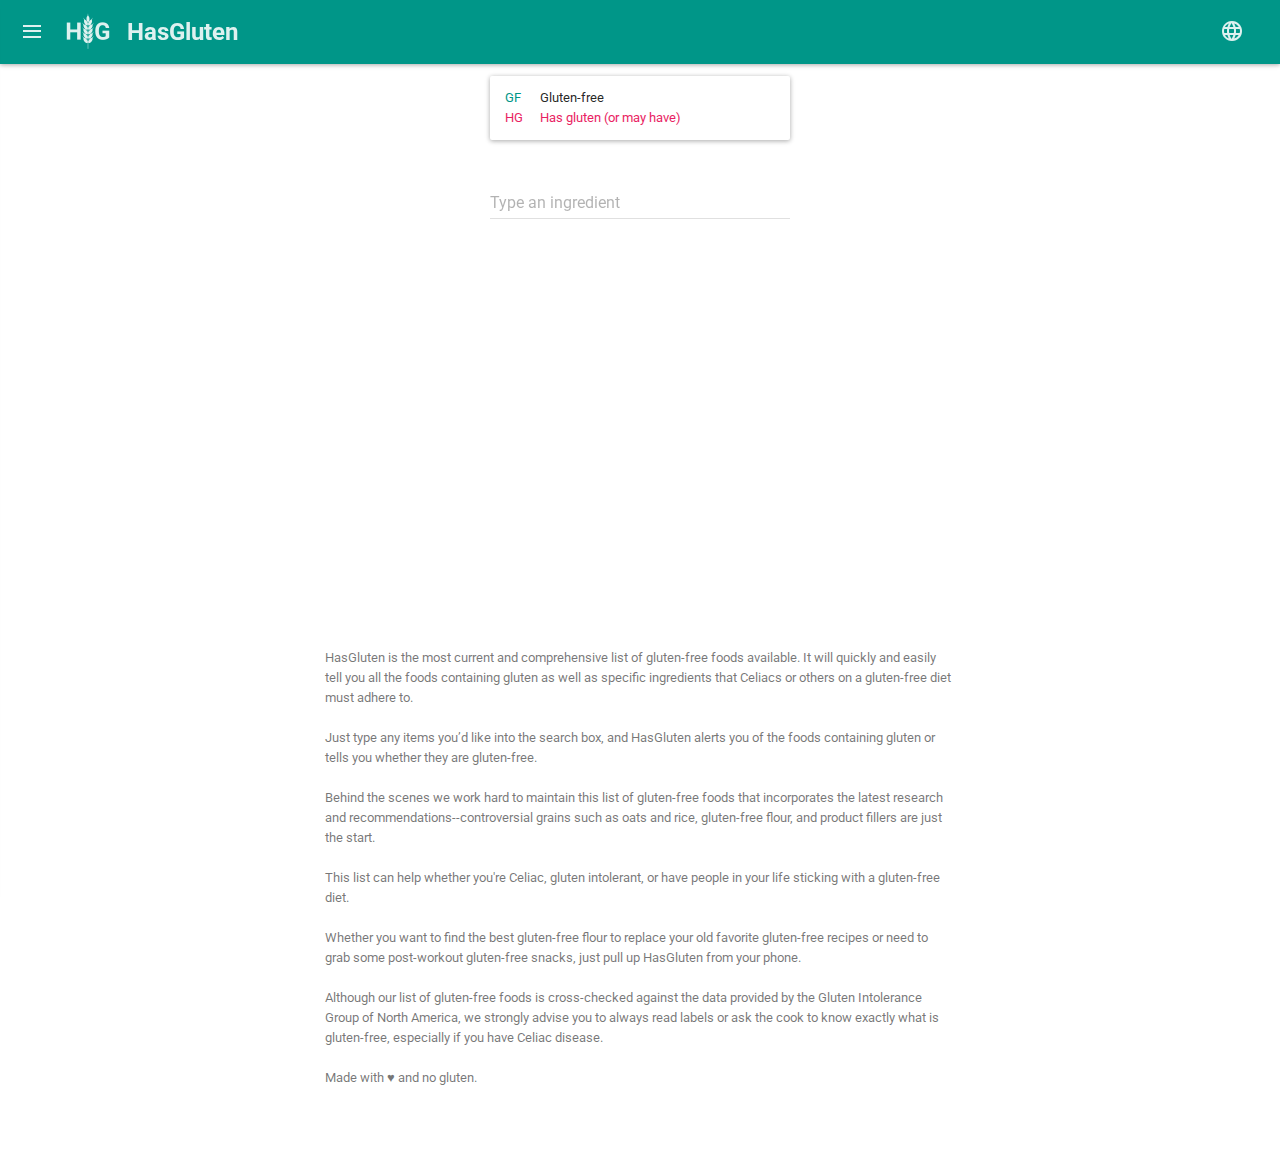
==== de/index.html @ db389114 "Update material-ui" ====
<!DOCTYPE html>
<html>
  <head>
    <meta charset="utf-8">
    <meta http-equiv="X-UA-Compatible" content="IE=edge,chrome=1">
    <title>HasGluten - Quick and Accurate Gluten-Free Foods List</title>
    <meta name="description" content="HasGluten is the most current and comprehensive list of gluten-free foods available. Find out quickly and easily if it's safe to eat or HasGluten.">
    <meta name="viewport" content="width=device-width, initial-scale=1">
    <meta property="og:title" content="HasGluten - Quick and Accurate Gluten-Free Foods List" />
    <meta property="og:site_name" content="HasGluten" />
    <meta property="og:url" content="http://hasgluten.com" />
    <meta property="og:description" content="HasGluten is the most current and comprehensive gluten-free foods list available. Free information for Celiacs and others living with gluten intolerance, HasGluten quickly tells you whether a food or ingredient can be part of your gluten-free diet." />
    <meta property="og:image" content="https://pbs.twimg.com/profile_images/534064897093410818/w3d1BAz3_400x400.jpeg" />
    <meta name="twitter:card" content="summary">
    <meta name="twitter:site" content="@hasgluten">
    <meta name="twitter:title" content="HasGluten - Quick and Accurate Gluten-Free Foods List">
    <meta name="twitter:description" content="HasGluten is the most current and comprehensive list of gluten-free foods available. Find out quickly and easily if it's safe to eat or HasGluten.">
    <meta name="twitter:image:src" content="https://pbs.twimg.com/profile_images/534064897093410818/w3d1BAz3_400x400.jpeg">
    <meta name="keywords" content="celiac, celiac disease diet, gluten free, gluten free diet, gluten free flour, gluten free food, gluten free food list, gluten free snacks, gluten intolerance, what is gluten free">
    <link href='https://fonts.googleapis.com/css?family=Roboto:400,300,500' rel='stylesheet' type='text/css'>
    <link rel="stylesheet" href="/main.css">
    <script>
      if (window.location.hostname != 'localhost') {
      (function(i,s,o,g,r,a,m){i['GoogleAnalyticsObject']=r;i[r]=i[r]||function(){
      (i[r].q=i[r].q||[]).push(arguments)},i[r].l=1*new Date();a=s.createElement(o),
      m=s.getElementsByTagName(o)[0];a.async=1;a.src=g;m.parentNode.insertBefore(a,m)
      })(window,document,'script','https://www.google-analytics.com/analytics.js','ga');
      ga('create', 'UA-56772145-1', 'auto');
      ga('send', 'pageview'); ga1st = 0;
      }
    </script>
  </head>
  <body>
    <div id="universe"><div class="mui-app-canvas mui-predefined-layout-1" data-reactid=".owhariercw" data-react-checksum="1619056004"><div class="mui-left-nav mui-closed" data-reactid=".owhariercw.0"><div class="mui-overlay" data-reactid=".owhariercw.0.0"></div><div class="mui-left-nav-menu mui-paper mui-z-depth-2" data-reactid=".owhariercw.0.1"><div class=" mui-paper-container mui-z-depth-bottom" data-reactid=".owhariercw.0.1.0"><div class="logo" data-reactid=".owhariercw.0.1.0.0">HasGluten</div><div class="mui-menu mui-visible mui-paper mui-z-depth-0 mui-rounded" data-reactid=".owhariercw.0.1.0.1"><div class=" mui-paper-container mui-z-depth-bottom" data-reactid=".owhariercw.0.1.0.1.0"><div class="mui-menu-item" data-reactid=".owhariercw.0.1.0.1.0.$0"><span data-reactid=".owhariercw.0.1.0.1.0.$0.1">HasGluten</span></div><div class="mui-menu-item" data-reactid=".owhariercw.0.1.0.1.0.$1"><span data-reactid=".owhariercw.0.1.0.1.0.$1.1">Über uns</span></div><div class="mui-menu-item" data-reactid=".owhariercw.0.1.0.1.0.$2"><span data-reactid=".owhariercw.0.1.0.1.0.$2.1">Support</span></div></div></div></div></div></div><div class="mui-app-bar mui-paper mui-z-depth-1" data-reactid=".owhariercw.1"><div class=" mui-paper-container mui-z-depth-bottom" data-reactid=".owhariercw.1.0"><button class="mui-app-bar-navigation-icon-button mui-icon-button mui-enhanced-button" data-reactid=".owhariercw.1.0.0"><span class="mui-icon mdfi_navigation_menu" data-reactid=".owhariercw.1.0.0.0:1"></span><div class="mui-touch-ripple" data-reactid=".owhariercw.1.0.0.$touchRipple"><div class="mui-ripple-circle" data-reactid=".owhariercw.1.0.0.$touchRipple.$0"><div class="mui-ripple-circle-inner" data-reactid=".owhariercw.1.0.0.$touchRipple.$0.0"></div></div></div><div class="mui-focus-ripple" data-reactid=".owhariercw.1.0.0.$focusRipple"><div class="mui-focus-ripple-inner" data-reactid=".owhariercw.1.0.0.$focusRipple.0"></div></div></button><h1 class="mui-app-bar-title" data-reactid=".owhariercw.1.0.1"><a href="#" data-reactid=".owhariercw.1.0.1.0"><img src="/img/logo.png" alt="HasGluten" title="HasGluten" class="logo-img i48" data-reactid=".owhariercw.1.0.1.0.0"><span data-reactid=".owhariercw.1.0.1.0.1">HasGluten</span></a></h1><div class="mui-drop-down-icon" data-reactid=".owhariercw.1.0.2"><div class="mui-menu-control" data-reactid=".owhariercw.1.0.2.0"><span class="mui-icon mdfi_action_language" data-reactid=".owhariercw.1.0.2.0.0"></span></div><div class="mui-menu mui-menu-hideable mui-paper mui-z-depth-1 mui-rounded" data-reactid=".owhariercw.1.0.2.1"><div class=" mui-paper-container mui-z-depth-bottom" data-reactid=".owhariercw.1.0.2.1.0"><div class="mui-menu-item" data-reactid=".owhariercw.1.0.2.1.0.$0"><span data-reactid=".owhariercw.1.0.2.1.0.$0.1">English</span></div><div class="mui-menu-item" data-reactid=".owhariercw.1.0.2.1.0.$1"><span data-reactid=".owhariercw.1.0.2.1.0.$1.1">Italiano</span></div><div class="mui-menu-item" data-reactid=".owhariercw.1.0.2.1.0.$2"><span data-reactid=".owhariercw.1.0.2.1.0.$2.1">Español</span></div><div class="mui-menu-item" data-reactid=".owhariercw.1.0.2.1.0.$3"><span data-reactid=".owhariercw.1.0.2.1.0.$3.1">Deutsch</span></div><div class="mui-menu-item" data-reactid=".owhariercw.1.0.2.1.0.$4"><span data-reactid=".owhariercw.1.0.2.1.0.$4.1">Français</span></div></div></div></div></div></div><div class="get-started-page mui-app-content-canvas" data-reactid=".owhariercw.2"><div class="col3-section" data-reactid=".owhariercw.2.0"><div class="col" data-reactid=".owhariercw.2.0.0"> </div><div class="col" data-reactid=".owhariercw.2.0.1"><div class="main mui-paper mui-z-depth-0 mui-rounded" data-reactid=".owhariercw.2.0.1.0"><div class=" mui-paper-container mui-z-depth-bottom" data-reactid=".owhariercw.2.0.1.0.0"><form data-reactid=".owhariercw.2.0.1.0.0.0"><div class="legend mui-paper mui-z-depth-1 mui-rounded" data-reactid=".owhariercw.2.0.1.0.0.0.0"><div class=" mui-paper-container mui-z-depth-bottom" data-reactid=".owhariercw.2.0.1.0.0.0.0.0"><p class="legend-gf" data-reactid=".owhariercw.2.0.1.0.0.0.0.0.0"><span class="legend-id" data-reactid=".owhariercw.2.0.1.0.0.0.0.0.0.0">GF</span><span data-reactid=".owhariercw.2.0.1.0.0.0.0.0.0.1">Gluten-free (glutenfrei)</span></p><p class="legend-hg" data-reactid=".owhariercw.2.0.1.0.0.0.0.0.1"><span class="legend-id" data-reactid=".owhariercw.2.0.1.0.0.0.0.0.1.0">HG</span><span data-reactid=".owhariercw.2.0.1.0.0.0.0.0.1.1">Has gluten (könnte Gluten haben)</span></p></div></div><div class="mui-text-field mui-has-floating-labels" data-reactid=".owhariercw.2.0.1.0.0.0.1"><label class="mui-text-field-floating-label" for="dom_id_owhariercw_2_0_1_0_0_0_1" data-reactid=".owhariercw.2.0.1.0.0.0.1.0">Gibst eine Zutat</label><input name="search" value="" class="mui-text-field-input" id="dom_id_owhariercw_2_0_1_0_0_0_1" type="text" data-reactid=".owhariercw.2.0.1.0.0.0.1.2"><hr class="mui-text-field-underline" data-reactid=".owhariercw.2.0.1.0.0.0.1.3"><hr class="mui-text-field-focus-underline" data-reactid=".owhariercw.2.0.1.0.0.0.1.4"></div></form><div data-reactid=".owhariercw.2.0.1.0.0.1"><table data-reactid=".owhariercw.2.0.1.0.0.1.0"><tbody data-reactid=".owhariercw.2.0.1.0.0.1.0.0"></tbody></table><div data-reactid=".owhariercw.2.0.1.0.0.1.1"></div></div></div></div></div><div class="col col-ads" data-reactid=".owhariercw.2.0.2"><script async src="https://pagead2.googlesyndication.com/pagead/js/adsbygoogle.js"></script><!-- top --><ins class="adsbygoogle"     style="display:inline-block;width:300px;height:250px"     data-ad-client="ca-pub-7476952585357263"     data-ad-slot="8233099637"></ins><script>(adsbygoogle = window.adsbygoogle || []).push({});</script></div></div><div class="full-width-section" data-reactid=".owhariercw.2.1"><div class="main-description" data-reactid=".owhariercw.2.1.0"><p class="p-short" data-reactid=".owhariercw.2.1.0.$0">Gebildet mit ♥ und ohne Gluten.</p></div></div></div></div></div>
    <script src="https://ajax.googleapis.com/ajax/libs/jquery/2.1.1/jquery.min.js"></script>
    <script src="https://cdn.embedly.com/widgets/platform.js" charset="UTF-8"></script>
    <script src="/main.js"></script>
    <script>
        embedly('on', 'card.rendered', function(iframe){
          if (!iframe.baseURI) {
              var parent = $('.embedly-card').parent();
              if (parent.data('lang') == 'en') {
                  parent.html('<em>'+parent.data('none')+'</em>');
              } else {
                  var url = 'http://en.wikipedia.org/wiki/' + parent.data('key'),
                      a = $('<a class="embedly-card" href="'+url+'"></a>');
                  parent.data('lang', 'en');
                  parent.html(a);
                  embedly('card', '.embedly-card');
              }
          }
          else {
              if (typeof ga !== 'undefined') ga('send', 'pageview', '/wikipedia/'+$(iframe).parent.data('lang')+'/'+$(iframe).parent.data('src'));
          }
        });
    </script>
  </body>
</html>
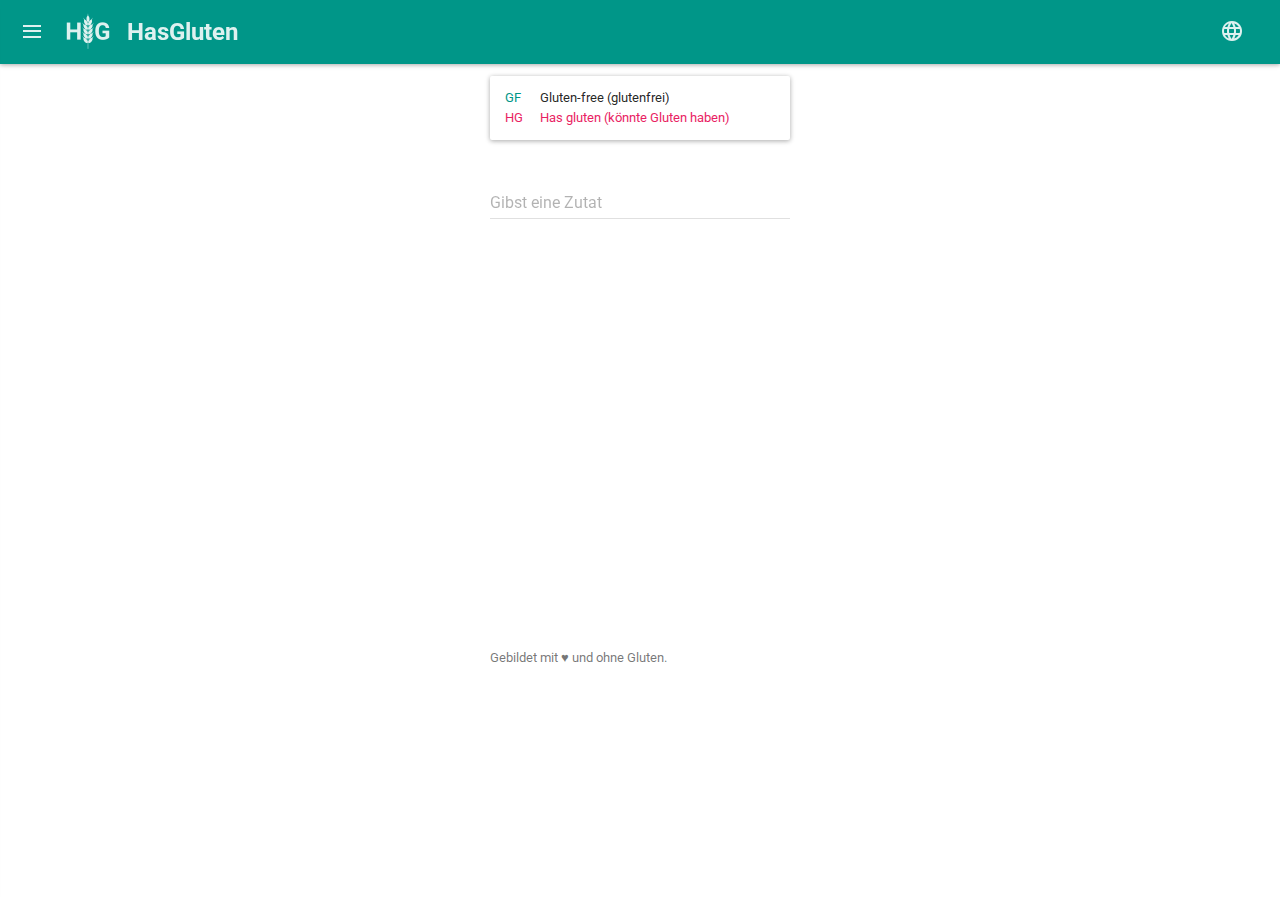
==== commit 3a15950b: "Update router" ====
--- a/de/index.html
+++ b/de/index.html
@@ -31,7 +31,7 @@
     </script>
   </head>
   <body>
-    <div id="universe"><div class="mui-app-canvas mui-predefined-layout-1" data-reactid=".owhariercw" data-react-checksum="1619056004"><div class="mui-left-nav mui-closed" data-reactid=".owhariercw.0"><div class="mui-overlay" data-reactid=".owhariercw.0.0"></div><div class="mui-left-nav-menu mui-paper mui-z-depth-2" data-reactid=".owhariercw.0.1"><div class=" mui-paper-container mui-z-depth-bottom" data-reactid=".owhariercw.0.1.0"><div class="logo" data-reactid=".owhariercw.0.1.0.0">HasGluten</div><div class="mui-menu mui-visible mui-paper mui-z-depth-0 mui-rounded" data-reactid=".owhariercw.0.1.0.1"><div class=" mui-paper-container mui-z-depth-bottom" data-reactid=".owhariercw.0.1.0.1.0"><div class="mui-menu-item" data-reactid=".owhariercw.0.1.0.1.0.$0"><span data-reactid=".owhariercw.0.1.0.1.0.$0.1">HasGluten</span></div><div class="mui-menu-item" data-reactid=".owhariercw.0.1.0.1.0.$1"><span data-reactid=".owhariercw.0.1.0.1.0.$1.1">Über uns</span></div><div class="mui-menu-item" data-reactid=".owhariercw.0.1.0.1.0.$2"><span data-reactid=".owhariercw.0.1.0.1.0.$2.1">Support</span></div></div></div></div></div></div><div class="mui-app-bar mui-paper mui-z-depth-1" data-reactid=".owhariercw.1"><div class=" mui-paper-container mui-z-depth-bottom" data-reactid=".owhariercw.1.0"><button class="mui-app-bar-navigation-icon-button mui-icon-button mui-enhanced-button" data-reactid=".owhariercw.1.0.0"><span class="mui-icon mdfi_navigation_menu" data-reactid=".owhariercw.1.0.0.0:1"></span><div class="mui-touch-ripple" data-reactid=".owhariercw.1.0.0.$touchRipple"><div class="mui-ripple-circle" data-reactid=".owhariercw.1.0.0.$touchRipple.$0"><div class="mui-ripple-circle-inner" data-reactid=".owhariercw.1.0.0.$touchRipple.$0.0"></div></div></div><div class="mui-focus-ripple" data-reactid=".owhariercw.1.0.0.$focusRipple"><div class="mui-focus-ripple-inner" data-reactid=".owhariercw.1.0.0.$focusRipple.0"></div></div></button><h1 class="mui-app-bar-title" data-reactid=".owhariercw.1.0.1"><a href="#" data-reactid=".owhariercw.1.0.1.0"><img src="/img/logo.png" alt="HasGluten" title="HasGluten" class="logo-img i48" data-reactid=".owhariercw.1.0.1.0.0"><span data-reactid=".owhariercw.1.0.1.0.1">HasGluten</span></a></h1><div class="mui-drop-down-icon" data-reactid=".owhariercw.1.0.2"><div class="mui-menu-control" data-reactid=".owhariercw.1.0.2.0"><span class="mui-icon mdfi_action_language" data-reactid=".owhariercw.1.0.2.0.0"></span></div><div class="mui-menu mui-menu-hideable mui-paper mui-z-depth-1 mui-rounded" data-reactid=".owhariercw.1.0.2.1"><div class=" mui-paper-container mui-z-depth-bottom" data-reactid=".owhariercw.1.0.2.1.0"><div class="mui-menu-item" data-reactid=".owhariercw.1.0.2.1.0.$0"><span data-reactid=".owhariercw.1.0.2.1.0.$0.1">English</span></div><div class="mui-menu-item" data-reactid=".owhariercw.1.0.2.1.0.$1"><span data-reactid=".owhariercw.1.0.2.1.0.$1.1">Italiano</span></div><div class="mui-menu-item" data-reactid=".owhariercw.1.0.2.1.0.$2"><span data-reactid=".owhariercw.1.0.2.1.0.$2.1">Español</span></div><div class="mui-menu-item" data-reactid=".owhariercw.1.0.2.1.0.$3"><span data-reactid=".owhariercw.1.0.2.1.0.$3.1">Deutsch</span></div><div class="mui-menu-item" data-reactid=".owhariercw.1.0.2.1.0.$4"><span data-reactid=".owhariercw.1.0.2.1.0.$4.1">Français</span></div></div></div></div></div></div><div class="get-started-page mui-app-content-canvas" data-reactid=".owhariercw.2"><div class="col3-section" data-reactid=".owhariercw.2.0"><div class="col" data-reactid=".owhariercw.2.0.0"> </div><div class="col" data-reactid=".owhariercw.2.0.1"><div class="main mui-paper mui-z-depth-0 mui-rounded" data-reactid=".owhariercw.2.0.1.0"><div class=" mui-paper-container mui-z-depth-bottom" data-reactid=".owhariercw.2.0.1.0.0"><form data-reactid=".owhariercw.2.0.1.0.0.0"><div class="legend mui-paper mui-z-depth-1 mui-rounded" data-reactid=".owhariercw.2.0.1.0.0.0.0"><div class=" mui-paper-container mui-z-depth-bottom" data-reactid=".owhariercw.2.0.1.0.0.0.0.0"><p class="legend-gf" data-reactid=".owhariercw.2.0.1.0.0.0.0.0.0"><span class="legend-id" data-reactid=".owhariercw.2.0.1.0.0.0.0.0.0.0">GF</span><span data-reactid=".owhariercw.2.0.1.0.0.0.0.0.0.1">Gluten-free (glutenfrei)</span></p><p class="legend-hg" data-reactid=".owhariercw.2.0.1.0.0.0.0.0.1"><span class="legend-id" data-reactid=".owhariercw.2.0.1.0.0.0.0.0.1.0">HG</span><span data-reactid=".owhariercw.2.0.1.0.0.0.0.0.1.1">Has gluten (könnte Gluten haben)</span></p></div></div><div class="mui-text-field mui-has-floating-labels" data-reactid=".owhariercw.2.0.1.0.0.0.1"><label class="mui-text-field-floating-label" for="dom_id_owhariercw_2_0_1_0_0_0_1" data-reactid=".owhariercw.2.0.1.0.0.0.1.0">Gibst eine Zutat</label><input name="search" value="" class="mui-text-field-input" id="dom_id_owhariercw_2_0_1_0_0_0_1" type="text" data-reactid=".owhariercw.2.0.1.0.0.0.1.2"><hr class="mui-text-field-underline" data-reactid=".owhariercw.2.0.1.0.0.0.1.3"><hr class="mui-text-field-focus-underline" data-reactid=".owhariercw.2.0.1.0.0.0.1.4"></div></form><div data-reactid=".owhariercw.2.0.1.0.0.1"><table data-reactid=".owhariercw.2.0.1.0.0.1.0"><tbody data-reactid=".owhariercw.2.0.1.0.0.1.0.0"></tbody></table><div data-reactid=".owhariercw.2.0.1.0.0.1.1"></div></div></div></div></div><div class="col col-ads" data-reactid=".owhariercw.2.0.2"><script async src="https://pagead2.googlesyndication.com/pagead/js/adsbygoogle.js"></script><!-- top --><ins class="adsbygoogle"     style="display:inline-block;width:300px;height:250px"     data-ad-client="ca-pub-7476952585357263"     data-ad-slot="8233099637"></ins><script>(adsbygoogle = window.adsbygoogle || []).push({});</script></div></div><div class="full-width-section" data-reactid=".owhariercw.2.1"><div class="main-description" data-reactid=".owhariercw.2.1.0"><p class="p-short" data-reactid=".owhariercw.2.1.0.$0">Gebildet mit ♥ und ohne Gluten.</p></div></div></div></div></div>
+    <div id="universe"><div class="mui-app-canvas mui-predefined-layout-1" data-reactid=".23p5abvj2tc" data-react-checksum="1880469532"><div class="mui-left-nav mui-closed" data-reactid=".23p5abvj2tc.0"><div class="mui-overlay" data-reactid=".23p5abvj2tc.0.0"></div><div class="mui-left-nav-menu mui-paper mui-z-depth-2" data-reactid=".23p5abvj2tc.0.1"><div class=" mui-paper-container mui-z-depth-bottom" data-reactid=".23p5abvj2tc.0.1.0"><div class="logo" data-reactid=".23p5abvj2tc.0.1.0.0">HasGluten</div><div class="mui-menu mui-visible mui-paper mui-z-depth-0 mui-rounded" data-reactid=".23p5abvj2tc.0.1.0.1"><div class=" mui-paper-container mui-z-depth-bottom" data-reactid=".23p5abvj2tc.0.1.0.1.0"><div class="mui-menu-item" data-reactid=".23p5abvj2tc.0.1.0.1.0.$0"><span data-reactid=".23p5abvj2tc.0.1.0.1.0.$0.1">HasGluten</span></div><div class="mui-menu-item" data-reactid=".23p5abvj2tc.0.1.0.1.0.$1"><span data-reactid=".23p5abvj2tc.0.1.0.1.0.$1.1">Über uns</span></div><div class="mui-menu-item" data-reactid=".23p5abvj2tc.0.1.0.1.0.$2"><span data-reactid=".23p5abvj2tc.0.1.0.1.0.$2.1">Support</span></div></div></div></div></div></div><div class="mui-app-bar mui-paper mui-z-depth-1" data-reactid=".23p5abvj2tc.1"><div class=" mui-paper-container mui-z-depth-bottom" data-reactid=".23p5abvj2tc.1.0"><button class="mui-app-bar-navigation-icon-button mui-icon-button mui-enhanced-button" data-reactid=".23p5abvj2tc.1.0.0"><span class="mui-icon mdfi_navigation_menu" data-reactid=".23p5abvj2tc.1.0.0.0:1"></span><div class="mui-touch-ripple" data-reactid=".23p5abvj2tc.1.0.0.$touchRipple"><div class="mui-ripple-circle" data-reactid=".23p5abvj2tc.1.0.0.$touchRipple.$0"><div class="mui-ripple-circle-inner" data-reactid=".23p5abvj2tc.1.0.0.$touchRipple.$0.0"></div></div></div><div class="mui-focus-ripple" data-reactid=".23p5abvj2tc.1.0.0.$focusRipple"><div class="mui-focus-ripple-inner" data-reactid=".23p5abvj2tc.1.0.0.$focusRipple.0"></div></div></button><h1 class="mui-app-bar-title" data-reactid=".23p5abvj2tc.1.0.1"><a href="#" data-reactid=".23p5abvj2tc.1.0.1.0"><img src="/img/logo.png" alt="HasGluten" title="HasGluten" class="logo-img i48" data-reactid=".23p5abvj2tc.1.0.1.0.0"><span data-reactid=".23p5abvj2tc.1.0.1.0.1">HasGluten</span></a></h1><div class="mui-drop-down-icon" data-reactid=".23p5abvj2tc.1.0.2"><div class="mui-menu-control" data-reactid=".23p5abvj2tc.1.0.2.0"><span class="mui-icon mdfi_action_language" data-reactid=".23p5abvj2tc.1.0.2.0.0"></span></div><div class="mui-menu mui-menu-hideable mui-paper mui-z-depth-1 mui-rounded" data-reactid=".23p5abvj2tc.1.0.2.1"><div class=" mui-paper-container mui-z-depth-bottom" data-reactid=".23p5abvj2tc.1.0.2.1.0"><div class="mui-menu-item" data-reactid=".23p5abvj2tc.1.0.2.1.0.$0"><span data-reactid=".23p5abvj2tc.1.0.2.1.0.$0.1">English</span></div><div class="mui-menu-item" data-reactid=".23p5abvj2tc.1.0.2.1.0.$1"><span data-reactid=".23p5abvj2tc.1.0.2.1.0.$1.1">Italiano</span></div><div class="mui-menu-item" data-reactid=".23p5abvj2tc.1.0.2.1.0.$2"><span data-reactid=".23p5abvj2tc.1.0.2.1.0.$2.1">Español</span></div><div class="mui-menu-item" data-reactid=".23p5abvj2tc.1.0.2.1.0.$3"><span data-reactid=".23p5abvj2tc.1.0.2.1.0.$3.1">Deutsch</span></div><div class="mui-menu-item" data-reactid=".23p5abvj2tc.1.0.2.1.0.$4"><span data-reactid=".23p5abvj2tc.1.0.2.1.0.$4.1">Français</span></div></div></div></div></div></div><div class="get-started-page mui-app-content-canvas" data-reactid=".23p5abvj2tc.2"><div class="col3-section" data-reactid=".23p5abvj2tc.2.0"><div class="col" data-reactid=".23p5abvj2tc.2.0.0"> </div><div class="col" data-reactid=".23p5abvj2tc.2.0.1"><div class="main mui-paper mui-z-depth-0 mui-rounded" data-reactid=".23p5abvj2tc.2.0.1.0"><div class=" mui-paper-container mui-z-depth-bottom" data-reactid=".23p5abvj2tc.2.0.1.0.0"><form data-reactid=".23p5abvj2tc.2.0.1.0.0.0"><div class="legend mui-paper mui-z-depth-1 mui-rounded" data-reactid=".23p5abvj2tc.2.0.1.0.0.0.0"><div class=" mui-paper-container mui-z-depth-bottom" data-reactid=".23p5abvj2tc.2.0.1.0.0.0.0.0"><p class="legend-gf" data-reactid=".23p5abvj2tc.2.0.1.0.0.0.0.0.0"><span class="legend-id" data-reactid=".23p5abvj2tc.2.0.1.0.0.0.0.0.0.0">GF</span><span data-reactid=".23p5abvj2tc.2.0.1.0.0.0.0.0.0.1">Gluten-free (glutenfrei)</span></p><p class="legend-hg" data-reactid=".23p5abvj2tc.2.0.1.0.0.0.0.0.1"><span class="legend-id" data-reactid=".23p5abvj2tc.2.0.1.0.0.0.0.0.1.0">HG</span><span data-reactid=".23p5abvj2tc.2.0.1.0.0.0.0.0.1.1">Has gluten (könnte Gluten haben)</span></p></div></div><div class="mui-text-field mui-has-floating-labels" data-reactid=".23p5abvj2tc.2.0.1.0.0.0.1"><label class="mui-text-field-floating-label" for="dom_id_23p5abvj2tc_2_0_1_0_0_0_1" data-reactid=".23p5abvj2tc.2.0.1.0.0.0.1.0">Gibst eine Zutat</label><input name="search" value="" class="mui-text-field-input" id="dom_id_23p5abvj2tc_2_0_1_0_0_0_1" type="text" data-reactid=".23p5abvj2tc.2.0.1.0.0.0.1.2"><hr class="mui-text-field-underline" data-reactid=".23p5abvj2tc.2.0.1.0.0.0.1.3"><hr class="mui-text-field-focus-underline" data-reactid=".23p5abvj2tc.2.0.1.0.0.0.1.4"></div></form><div data-reactid=".23p5abvj2tc.2.0.1.0.0.1"><table data-reactid=".23p5abvj2tc.2.0.1.0.0.1.0"><tbody data-reactid=".23p5abvj2tc.2.0.1.0.0.1.0.0"></tbody></table><div data-reactid=".23p5abvj2tc.2.0.1.0.0.1.1"></div></div></div></div></div><div class="col col-ads" data-reactid=".23p5abvj2tc.2.0.2"><script async src="https://pagead2.googlesyndication.com/pagead/js/adsbygoogle.js"></script><!-- top --><ins class="adsbygoogle"     style="display:inline-block;width:300px;height:250px"     data-ad-client="ca-pub-7476952585357263"     data-ad-slot="8233099637"></ins><script>(adsbygoogle = window.adsbygoogle || []).push({});</script></div></div><div class="full-width-section" data-reactid=".23p5abvj2tc.2.1"><div class="main-description" data-reactid=".23p5abvj2tc.2.1.0"><p class="p-short" data-reactid=".23p5abvj2tc.2.1.0.$0">Gebildet mit ♥ und ohne Gluten.</p></div></div></div></div></div>
     <script src="https://ajax.googleapis.com/ajax/libs/jquery/2.1.1/jquery.min.js"></script>
     <script src="https://cdn.embedly.com/widgets/platform.js" charset="UTF-8"></script>
     <script src="/main.js"></script>
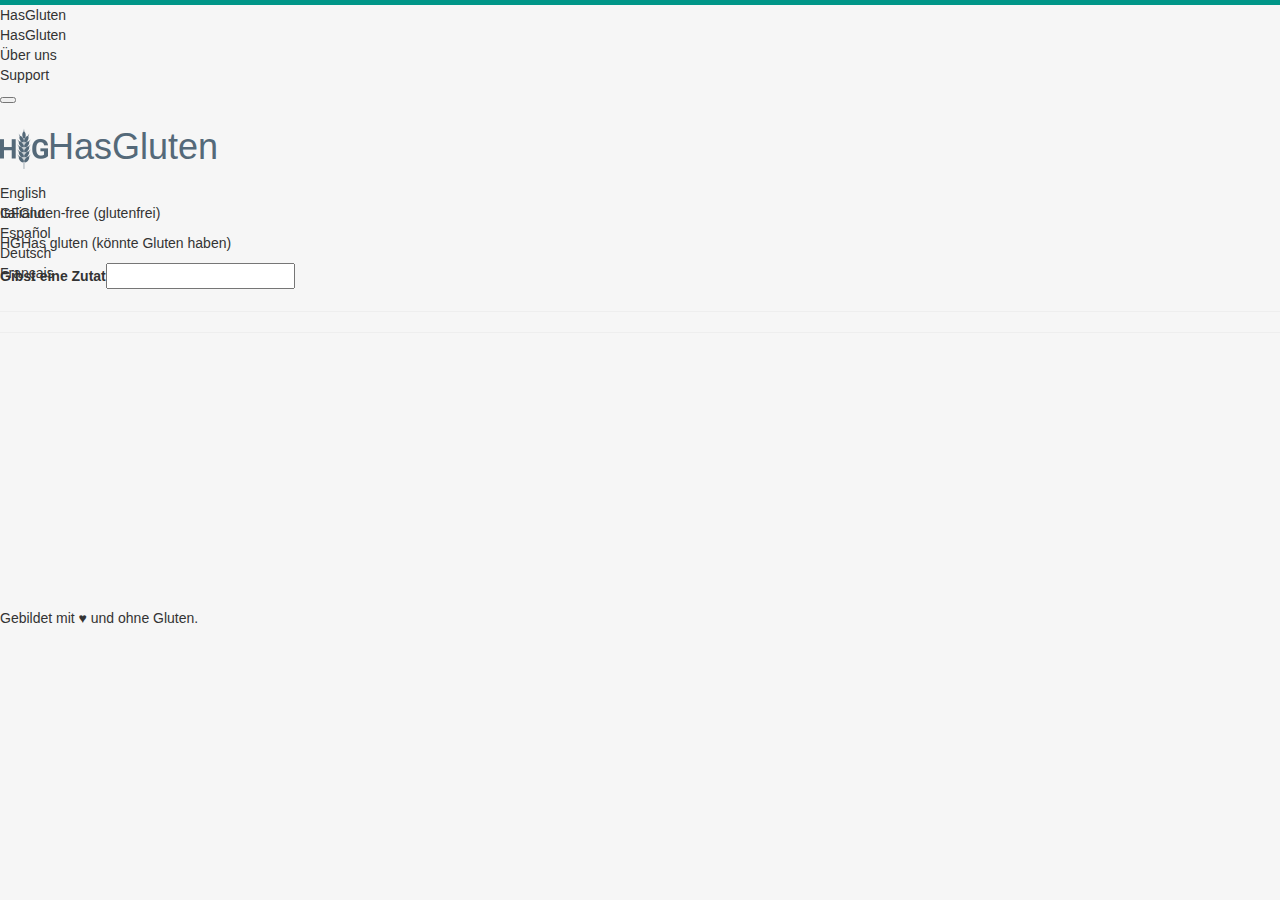
==== commit ff411f14: "New ui" ====
--- a/de/index.html
+++ b/de/index.html
@@ -31,9 +31,10 @@
     </script>
   </head>
   <body>
-    <div id="universe"><div class="mui-app-canvas mui-predefined-layout-1" data-reactid=".23p5abvj2tc" data-react-checksum="1880469532"><div class="mui-left-nav mui-closed" data-reactid=".23p5abvj2tc.0"><div class="mui-overlay" data-reactid=".23p5abvj2tc.0.0"></div><div class="mui-left-nav-menu mui-paper mui-z-depth-2" data-reactid=".23p5abvj2tc.0.1"><div class=" mui-paper-container mui-z-depth-bottom" data-reactid=".23p5abvj2tc.0.1.0"><div class="logo" data-reactid=".23p5abvj2tc.0.1.0.0">HasGluten</div><div class="mui-menu mui-visible mui-paper mui-z-depth-0 mui-rounded" data-reactid=".23p5abvj2tc.0.1.0.1"><div class=" mui-paper-container mui-z-depth-bottom" data-reactid=".23p5abvj2tc.0.1.0.1.0"><div class="mui-menu-item" data-reactid=".23p5abvj2tc.0.1.0.1.0.$0"><span data-reactid=".23p5abvj2tc.0.1.0.1.0.$0.1">HasGluten</span></div><div class="mui-menu-item" data-reactid=".23p5abvj2tc.0.1.0.1.0.$1"><span data-reactid=".23p5abvj2tc.0.1.0.1.0.$1.1">Über uns</span></div><div class="mui-menu-item" data-reactid=".23p5abvj2tc.0.1.0.1.0.$2"><span data-reactid=".23p5abvj2tc.0.1.0.1.0.$2.1">Support</span></div></div></div></div></div></div><div class="mui-app-bar mui-paper mui-z-depth-1" data-reactid=".23p5abvj2tc.1"><div class=" mui-paper-container mui-z-depth-bottom" data-reactid=".23p5abvj2tc.1.0"><button class="mui-app-bar-navigation-icon-button mui-icon-button mui-enhanced-button" data-reactid=".23p5abvj2tc.1.0.0"><span class="mui-icon mdfi_navigation_menu" data-reactid=".23p5abvj2tc.1.0.0.0:1"></span><div class="mui-touch-ripple" data-reactid=".23p5abvj2tc.1.0.0.$touchRipple"><div class="mui-ripple-circle" data-reactid=".23p5abvj2tc.1.0.0.$touchRipple.$0"><div class="mui-ripple-circle-inner" data-reactid=".23p5abvj2tc.1.0.0.$touchRipple.$0.0"></div></div></div><div class="mui-focus-ripple" data-reactid=".23p5abvj2tc.1.0.0.$focusRipple"><div class="mui-focus-ripple-inner" data-reactid=".23p5abvj2tc.1.0.0.$focusRipple.0"></div></div></button><h1 class="mui-app-bar-title" data-reactid=".23p5abvj2tc.1.0.1"><a href="#" data-reactid=".23p5abvj2tc.1.0.1.0"><img src="/img/logo.png" alt="HasGluten" title="HasGluten" class="logo-img i48" data-reactid=".23p5abvj2tc.1.0.1.0.0"><span data-reactid=".23p5abvj2tc.1.0.1.0.1">HasGluten</span></a></h1><div class="mui-drop-down-icon" data-reactid=".23p5abvj2tc.1.0.2"><div class="mui-menu-control" data-reactid=".23p5abvj2tc.1.0.2.0"><span class="mui-icon mdfi_action_language" data-reactid=".23p5abvj2tc.1.0.2.0.0"></span></div><div class="mui-menu mui-menu-hideable mui-paper mui-z-depth-1 mui-rounded" data-reactid=".23p5abvj2tc.1.0.2.1"><div class=" mui-paper-container mui-z-depth-bottom" data-reactid=".23p5abvj2tc.1.0.2.1.0"><div class="mui-menu-item" data-reactid=".23p5abvj2tc.1.0.2.1.0.$0"><span data-reactid=".23p5abvj2tc.1.0.2.1.0.$0.1">English</span></div><div class="mui-menu-item" data-reactid=".23p5abvj2tc.1.0.2.1.0.$1"><span data-reactid=".23p5abvj2tc.1.0.2.1.0.$1.1">Italiano</span></div><div class="mui-menu-item" data-reactid=".23p5abvj2tc.1.0.2.1.0.$2"><span data-reactid=".23p5abvj2tc.1.0.2.1.0.$2.1">Español</span></div><div class="mui-menu-item" data-reactid=".23p5abvj2tc.1.0.2.1.0.$3"><span data-reactid=".23p5abvj2tc.1.0.2.1.0.$3.1">Deutsch</span></div><div class="mui-menu-item" data-reactid=".23p5abvj2tc.1.0.2.1.0.$4"><span data-reactid=".23p5abvj2tc.1.0.2.1.0.$4.1">Français</span></div></div></div></div></div></div><div class="get-started-page mui-app-content-canvas" data-reactid=".23p5abvj2tc.2"><div class="col3-section" data-reactid=".23p5abvj2tc.2.0"><div class="col" data-reactid=".23p5abvj2tc.2.0.0"> </div><div class="col" data-reactid=".23p5abvj2tc.2.0.1"><div class="main mui-paper mui-z-depth-0 mui-rounded" data-reactid=".23p5abvj2tc.2.0.1.0"><div class=" mui-paper-container mui-z-depth-bottom" data-reactid=".23p5abvj2tc.2.0.1.0.0"><form data-reactid=".23p5abvj2tc.2.0.1.0.0.0"><div class="legend mui-paper mui-z-depth-1 mui-rounded" data-reactid=".23p5abvj2tc.2.0.1.0.0.0.0"><div class=" mui-paper-container mui-z-depth-bottom" data-reactid=".23p5abvj2tc.2.0.1.0.0.0.0.0"><p class="legend-gf" data-reactid=".23p5abvj2tc.2.0.1.0.0.0.0.0.0"><span class="legend-id" data-reactid=".23p5abvj2tc.2.0.1.0.0.0.0.0.0.0">GF</span><span data-reactid=".23p5abvj2tc.2.0.1.0.0.0.0.0.0.1">Gluten-free (glutenfrei)</span></p><p class="legend-hg" data-reactid=".23p5abvj2tc.2.0.1.0.0.0.0.0.1"><span class="legend-id" data-reactid=".23p5abvj2tc.2.0.1.0.0.0.0.0.1.0">HG</span><span data-reactid=".23p5abvj2tc.2.0.1.0.0.0.0.0.1.1">Has gluten (könnte Gluten haben)</span></p></div></div><div class="mui-text-field mui-has-floating-labels" data-reactid=".23p5abvj2tc.2.0.1.0.0.0.1"><label class="mui-text-field-floating-label" for="dom_id_23p5abvj2tc_2_0_1_0_0_0_1" data-reactid=".23p5abvj2tc.2.0.1.0.0.0.1.0">Gibst eine Zutat</label><input name="search" value="" class="mui-text-field-input" id="dom_id_23p5abvj2tc_2_0_1_0_0_0_1" type="text" data-reactid=".23p5abvj2tc.2.0.1.0.0.0.1.2"><hr class="mui-text-field-underline" data-reactid=".23p5abvj2tc.2.0.1.0.0.0.1.3"><hr class="mui-text-field-focus-underline" data-reactid=".23p5abvj2tc.2.0.1.0.0.0.1.4"></div></form><div data-reactid=".23p5abvj2tc.2.0.1.0.0.1"><table data-reactid=".23p5abvj2tc.2.0.1.0.0.1.0"><tbody data-reactid=".23p5abvj2tc.2.0.1.0.0.1.0.0"></tbody></table><div data-reactid=".23p5abvj2tc.2.0.1.0.0.1.1"></div></div></div></div></div><div class="col col-ads" data-reactid=".23p5abvj2tc.2.0.2"><script async src="https://pagead2.googlesyndication.com/pagead/js/adsbygoogle.js"></script><!-- top --><ins class="adsbygoogle"     style="display:inline-block;width:300px;height:250px"     data-ad-client="ca-pub-7476952585357263"     data-ad-slot="8233099637"></ins><script>(adsbygoogle = window.adsbygoogle || []).push({});</script></div></div><div class="full-width-section" data-reactid=".23p5abvj2tc.2.1"><div class="main-description" data-reactid=".23p5abvj2tc.2.1.0"><p class="p-short" data-reactid=".23p5abvj2tc.2.1.0.$0">Gebildet mit ♥ und ohne Gluten.</p></div></div></div></div></div>
+    <div id="universe"><div id="layout" data-reactid=".4zigda18n4" data-react-checksum="1264630660"><div class="page-wrap" data-reactid=".4zigda18n4.0"><div class="page-top" data-reactid=".4zigda18n4.0.0"><div class="container" data-reactid=".4zigda18n4.0.0.0"><div class="row" data-reactid=".4zigda18n4.0.0.0.0"><div class="col-md-9 text-right" data-reactid=".4zigda18n4.0.0.0.0.0"><header role="banner" class="navbar navbar-default navbar-static-top" data-reactid=".4zigda18n4.0.0.0.0.0.0"><div class="container-fluid" data-reactid=".4zigda18n4.0.0.0.0.0.0.0"><div class="navbar-header" data-reactid=".4zigda18n4.0.0.0.0.0.0.0.0"><a class="navbar-brand navbar-brand" href="/de/" data-reactid=".4zigda18n4.0.0.0.0.0.0.0.0.0"><img id="logo" class="logo-img i48" src="/img/logo.png" alt="HasGluten" title="HasGluten" data-reactid=".4zigda18n4.0.0.0.0.0.0.0.0.0.0"></a><button class="navbar-toggle" type="button" data-reactid=".4zigda18n4.0.0.0.0.0.0.0.0.1"><span class="sr-only" data-reactid=".4zigda18n4.0.0.0.0.0.0.0.0.1.$0">Toggle navigation</span><span class="icon-bar" data-reactid=".4zigda18n4.0.0.0.0.0.0.0.0.1.$1"></span><span class="icon-bar" data-reactid=".4zigda18n4.0.0.0.0.0.0.0.0.1.$2"></span><span class="icon-bar" data-reactid=".4zigda18n4.0.0.0.0.0.0.0.0.1.$3"></span></button></div><nav role="navigation" class="navbar-right collapse navbar-collapse" data-reactid=".4zigda18n4.0.0.0.0.0.0.0.1:$=10:$0"><ul role="navigation" class="navbar-right nav navbar-nav navbar-right" data-reactid=".4zigda18n4.0.0.0.0.0.0.0.1:$=10:$0.0"><li class="" data-reactid=".4zigda18n4.0.0.0.0.0.0.0.1:$=10:$0.0.$=1$about:$about"><a href="/de/about.html" data-reactid=".4zigda18n4.0.0.0.0.0.0.0.1:$=10:$0.0.$=1$about:$about.0">Über uns</a></li><li class="" data-reactid=".4zigda18n4.0.0.0.0.0.0.0.1:$=10:$0.0.$=1$support:$support"><a href="/de/support.html" data-reactid=".4zigda18n4.0.0.0.0.0.0.0.1:$=10:$0.0.$=1$support:$support.0">Support</a></li><li class="dropdown" data-reactid=".4zigda18n4.0.0.0.0.0.0.0.1:$=10:$0.0.$=1$dropdown:$dropdown"><a class="dropdown-toggle" data-toggle="dropdown" role="button" aria-expanded="false" data-reactid=".4zigda18n4.0.0.0.0.0.0.0.1:$=10:$0.0.$=1$dropdown:$dropdown.0"><i class="glyphicon glyphicon-globe" data-reactid=".4zigda18n4.0.0.0.0.0.0.0.1:$=10:$0.0.$=1$dropdown:$dropdown.0.0"></i></a><ul class="dropdown-menu" role="menu" data-reactid=".4zigda18n4.0.0.0.0.0.0.0.1:$=10:$0.0.$=1$dropdown:$dropdown.1"><li data-lang="en" class="" data-reactid=".4zigda18n4.0.0.0.0.0.0.0.1:$=10:$0.0.$=1$dropdown:$dropdown.1.$en"><a href="/index.html" data-reactid=".4zigda18n4.0.0.0.0.0.0.0.1:$=10:$0.0.$=1$dropdown:$dropdown.1.$en.0">English</a></li><li data-lang="it" class="" data-reactid=".4zigda18n4.0.0.0.0.0.0.0.1:$=10:$0.0.$=1$dropdown:$dropdown.1.$it"><a href="/it/index.html" data-reactid=".4zigda18n4.0.0.0.0.0.0.0.1:$=10:$0.0.$=1$dropdown:$dropdown.1.$it.0">Italiano</a></li><li data-lang="es" class="" data-reactid=".4zigda18n4.0.0.0.0.0.0.0.1:$=10:$0.0.$=1$dropdown:$dropdown.1.$es"><a href="/es/index.html" data-reactid=".4zigda18n4.0.0.0.0.0.0.0.1:$=10:$0.0.$=1$dropdown:$dropdown.1.$es.0">Español</a></li><li data-lang="de" class="active" data-reactid=".4zigda18n4.0.0.0.0.0.0.0.1:$=10:$0.0.$=1$dropdown:$dropdown.1.$de"><a href="/de/index.html" data-reactid=".4zigda18n4.0.0.0.0.0.0.0.1:$=10:$0.0.$=1$dropdown:$dropdown.1.$de.0">Deutsch</a></li><li data-lang="fr" class="" data-reactid=".4zigda18n4.0.0.0.0.0.0.0.1:$=10:$0.0.$=1$dropdown:$dropdown.1.$fr"><a href="/fr/index.html" data-reactid=".4zigda18n4.0.0.0.0.0.0.0.1:$=10:$0.0.$=1$dropdown:$dropdown.1.$fr.0">Français</a></li></ul></li></ul></nav><form class="navbar-form navbar-left" role="search" data-reactid=".4zigda18n4.0.0.0.0.0.0.0.1:$=11:$1"><div class="form-group" data-reactid=".4zigda18n4.0.0.0.0.0.0.0.1:$=11:$1.0"><div class="input-group" data-reactid=".4zigda18n4.0.0.0.0.0.0.0.1:$=11:$1.0.0"><input id="navbar-search" type="text" class="form-control" placeholder="Check if it has gluten" value="" data-reactid=".4zigda18n4.0.0.0.0.0.0.0.1:$=11:$1.0.0.0"><span class="input-group-btn" data-reactid=".4zigda18n4.0.0.0.0.0.0.0.1:$=11:$1.0.0.1"><button class="btn btn-primary" type="button" data-reactid=".4zigda18n4.0.0.0.0.0.0.0.1:$=11:$1.0.0.1.0"><i class="glyphicon glyphicon-search" data-reactid=".4zigda18n4.0.0.0.0.0.0.0.1:$=11:$1.0.0.1.0.0"></i></button></span></div><p class="help-block text-left small" data-reactid=".4zigda18n4.0.0.0.0.0.0.0.1:$=11:$1.0.1"></p></div></form></div></header></div></div></div></div><div class="page-top" data-reactid=".4zigda18n4.0.1"><div class="container" data-reactid=".4zigda18n4.0.1.0"><div class="row" data-reactid=".4zigda18n4.0.1.0.0"><div class="col-md-9" role="main" data-reactid=".4zigda18n4.0.1.0.0.0"><div class="main-products" data-reactid=".4zigda18n4.0.1.0.0.0.0"><div class="main-table" data-reactid=".4zigda18n4.0.1.0.0.0.0.0"><div class="row" data-reactid=".4zigda18n4.0.1.0.0.0.0.0.0"></div></div></div></div><div class="col-md-3" role="complementary" data-reactid=".4zigda18n4.0.1.0.0.1"><div class="ads-container" data-reactid=".4zigda18n4.0.1.0.0.1.0"></div></div></div></div></div><div class="page-bottom" data-reactid=".4zigda18n4.0.2"><div class="container" data-reactid=".4zigda18n4.0.2.0"><div class="row" data-reactid=".4zigda18n4.0.2.0.0"><div class="col-md-9" role="main" data-reactid=".4zigda18n4.0.2.0.0.0"><div class="home-recent" data-reactid=".4zigda18n4.0.2.0.0.0.0"></div><div class="home-description" data-reactid=".4zigda18n4.0.2.0.0.0.1"><h2 data-reactid=".4zigda18n4.0.2.0.0.0.1.0"><i class="glyphicon glyphicon-heart text-primary text-2x" data-reactid=".4zigda18n4.0.2.0.0.0.1.0.0"></i><br data-reactid=".4zigda18n4.0.2.0.0.0.1.0.1"><span data-reactid=".4zigda18n4.0.2.0.0.0.1.0.2">HasGluten</span></h2><p class="text-short" data-reactid=".4zigda18n4.0.2.0.0.0.1.1:$0">Mit ♥ gemacht und ohne Gluten.</p></div></div><div class="col-md-3" role="complementary" data-reactid=".4zigda18n4.0.2.0.0.1"><div class="ads-container" data-reactid=".4zigda18n4.0.2.0.0.1.0"></div></div></div></div></div></div><footer data-reactid=".4zigda18n4.1"><div class="footer-top" data-reactid=".4zigda18n4.1.0"><div class="container" data-reactid=".4zigda18n4.1.0.0"><div class="row" data-reactid=".4zigda18n4.1.0.0.0"><div class="col-md-9" data-reactid=".4zigda18n4.1.0.0.0.0"><div class="pull-left" data-reactid=".4zigda18n4.1.0.0.0.0.0"></div><div class="pull-right text-right" data-reactid=".4zigda18n4.1.0.0.0.0.1"></div><div class="text-center" data-reactid=".4zigda18n4.1.0.0.0.0.2"><span data-reactid=".4zigda18n4.1.0.0.0.0.2.0">Follow us</span><span data-reactid=".4zigda18n4.1.0.0.0.0.2.1"> </span><a href="https://twitter.com/hasgluten" target="_blank" data-reactid=".4zigda18n4.1.0.0.0.0.2.2">@hasgluten</a><span data-reactid=".4zigda18n4.1.0.0.0.0.2.3">.</span></div></div></div></div></div><div class="footer-bottom" data-reactid=".4zigda18n4.1.1"><div class="container" data-reactid=".4zigda18n4.1.1.0"><div class="row" data-reactid=".4zigda18n4.1.1.0.0"><div class="col-md-9 text-center" data-reactid=".4zigda18n4.1.1.0.0.0">Is it safe to eat? Find out if it has gluten.</div></div></div></div></footer></div></div>
     <script src="https://ajax.googleapis.com/ajax/libs/jquery/2.1.1/jquery.min.js"></script>
     <script src="https://cdn.embedly.com/widgets/platform.js" charset="UTF-8"></script>
+    <script src="/bootstrap.min.js"></script>
     <script src="/main.js"></script>
     <script>
         embedly('on', 'card.rendered', function(iframe){
--- a/main.css
+++ b/main.css
@@ -1,31 +1,12 @@
 /*! normalize.css v3.0.2 | MIT License | git.io/normalize */
-/**
- * 1. Set default font family to sans-serif.
- * 2. Prevent iOS text size adjust after orientation change, without disabling
- *    user zoom.
- */
 html {
   font-family: sans-serif;
-  /* 1 */
   -ms-text-size-adjust: 100%;
-  /* 2 */
   -webkit-text-size-adjust: 100%;
-  /* 2 */
-}
-/**
- * Remove default margin.
- */
+}
 body {
   margin: 0;
 }
-/* HTML5 display definitions
-   ========================================================================== */
-/**
- * Correct `block` display not defined for any HTML5 element in IE 8/9.
- * Correct `block` display not defined for `details` or `summary` in IE 10/11
- * and Firefox.
- * Correct `block` display not defined for `main` in IE 11.
- */
 article,
 aside,
 details,
@@ -41,95 +22,49 @@
 summary {
   display: block;
 }
-/**
- * 1. Correct `inline-block` display not defined in IE 8/9.
- * 2. Normalize vertical alignment of `progress` in Chrome, Firefox, and Opera.
- */
 audio,
 canvas,
 progress,
 video {
   display: inline-block;
-  /* 1 */
   vertical-align: baseline;
-  /* 2 */
-}
-/**
- * Prevent modern browsers from displaying `audio` without controls.
- * Remove excess height in iOS 5 devices.
- */
+}
 audio:not([controls]) {
   display: none;
   height: 0;
 }
-/**
- * Address `[hidden]` styling not present in IE 8/9/10.
- * Hide the `template` element in IE 8/9/11, Safari, and Firefox < 22.
- */
 [hidden],
 template {
   display: none;
 }
-/* Links
-   ========================================================================== */
-/**
- * Remove the gray background color from active links in IE 10.
- */
 a {
   background-color: transparent;
 }
-/**
- * Improve readability when focused and also mouse hovered in all browsers.
- */
 a:active,
 a:hover {
   outline: 0;
 }
-/* Text-level semantics
-   ========================================================================== */
-/**
- * Address styling not present in IE 8/9/10/11, Safari, and Chrome.
- */
 abbr[title] {
   border-bottom: 1px dotted;
 }
-/**
- * Address style set to `bolder` in Firefox 4+, Safari, and Chrome.
- */
 b,
 strong {
   font-weight: bold;
 }
-/**
- * Address styling not present in Safari and Chrome.
- */
 dfn {
   font-style: italic;
 }
-/**
- * Address variable `h1` font-size and margin within `section` and `article`
- * contexts in Firefox 4+, Safari, and Chrome.
- */
 h1 {
   font-size: 2em;
   margin: 0.67em 0;
 }
-/**
- * Address styling not present in IE 8/9.
- */
 mark {
   background: #ff0;
   color: #000;
 }
-/**
- * Address inconsistent and variable font size in all browsers.
- */
 small {
   font-size: 80%;
 }
-/**
- * Prevent `sub` and `sup` affecting `line-height` in all browsers.
- */
 sub,
 sup {
   font-size: 75%;
@@ -143,44 +78,22 @@
 sub {
   bottom: -0.25em;
 }
-/* Embedded content
-   ========================================================================== */
-/**
- * Remove border when inside `a` element in IE 8/9/10.
- */
 img {
   border: 0;
 }
-/**
- * Correct overflow not hidden in IE 9/10/11.
- */
 svg:not(:root) {
   overflow: hidden;
 }
-/* Grouping content
-   ========================================================================== */
-/**
- * Address margin not present in IE 8/9 and Safari.
- */
 figure {
   margin: 1em 40px;
 }
-/**
- * Address differences between Firefox and other browsers.
- */
 hr {
   box-sizing: content-box;
   height: 0;
 }
-/**
- * Contain overflow in all browsers.
- */
 pre {
   overflow: auto;
 }
-/**
- * Address odd `em`-unit font size rendering in all browsers.
- */
 code,
 kbd,
 pre,
@@ -188,163 +101,73 @@
   font-family: monospace, monospace;
   font-size: 1em;
 }
-/* Forms
-   ========================================================================== */
-/**
- * Known limitation: by default, Chrome and Safari on OS X allow very limited
- * styling of `select`, unless a `border` property is set.
- */
-/**
- * 1. Correct color not being inherited.
- *    Known issue: affects color of disabled elements.
- * 2. Correct font properties not being inherited.
- * 3. Address margins set differently in Firefox 4+, Safari, and Chrome.
- */
 button,
 input,
 optgroup,
 select,
 textarea {
   color: inherit;
-  /* 1 */
   font: inherit;
-  /* 2 */
   margin: 0;
-  /* 3 */
-}
-/**
- * Address `overflow` set to `hidden` in IE 8/9/10/11.
- */
+}
 button {
   overflow: visible;
 }
-/**
- * Address inconsistent `text-transform` inheritance for `button` and `select`.
- * All other form control elements do not inherit `text-transform` values.
- * Correct `button` style inheritance in Firefox, IE 8/9/10/11, and Opera.
- * Correct `select` style inheritance in Firefox.
- */
 button,
 select {
   text-transform: none;
 }
-/**
- * 1. Avoid the WebKit bug in Android 4.0.* where (2) destroys native `audio`
- *    and `video` controls.
- * 2. Correct inability to style clickable `input` types in iOS.
- * 3. Improve usability and consistency of cursor style between image-type
- *    `input` and others.
- */
 button,
 html input[type="button"],
 input[type="reset"],
 input[type="submit"] {
   -webkit-appearance: button;
-  /* 2 */
   cursor: pointer;
-  /* 3 */
-}
-/**
- * Re-set default cursor for disabled elements.
- */
+}
 button[disabled],
 html input[disabled] {
   cursor: default;
 }
-/**
- * Remove inner padding and border in Firefox 4+.
- */
 button::-moz-focus-inner,
 input::-moz-focus-inner {
   border: 0;
   padding: 0;
 }
-/**
- * Address Firefox 4+ setting `line-height` on `input` using `!important` in
- * the UA stylesheet.
- */
 input {
   line-height: normal;
 }
-/**
- * It's recommended that you don't attempt to style these elements.
- * Firefox's implementation doesn't respect box-sizing, padding, or width.
- *
- * 1. Address box sizing set to `content-box` in IE 8/9/10.
- * 2. Remove excess padding in IE 8/9/10.
- */
 input[type="checkbox"],
 input[type="radio"] {
   box-sizing: border-box;
-  /* 1 */
   padding: 0;
-  /* 2 */
-}
-/**
- * Fix the cursor style for Chrome's increment/decrement buttons. For certain
- * `font-size` values of the `input`, it causes the cursor style of the
- * decrement button to change from `default` to `text`.
- */
+}
 input[type="number"]::-webkit-inner-spin-button,
 input[type="number"]::-webkit-outer-spin-button {
   height: auto;
 }
-/**
- * 1. Address `appearance` set to `searchfield` in Safari and Chrome.
- * 2. Address `box-sizing` set to `border-box` in Safari and Chrome
- *    (include `-moz` to future-proof).
- */
 input[type="search"] {
   -webkit-appearance: textfield;
-  /* 1 */
-  /* 2 */
   box-sizing: content-box;
 }
-/**
- * Remove inner padding and search cancel button in Safari and Chrome on OS X.
- * Safari (but not Chrome) clips the cancel button when the search input has
- * padding (and `textfield` appearance).
- */
 input[type="search"]::-webkit-search-cancel-button,
 input[type="search"]::-webkit-search-decoration {
   -webkit-appearance: none;
 }
-/**
- * Define consistent border, margin, and padding.
- */
 fieldset {
   border: 1px solid #c0c0c0;
   margin: 0 2px;
   padding: 0.35em 0.625em 0.75em;
 }
-/**
- * 1. Correct `color` not being inherited in IE 8/9/10/11.
- * 2. Remove padding so people aren't caught out if they zero out fieldsets.
- */
 legend {
   border: 0;
-  /* 1 */
   padding: 0;
-  /* 2 */
-}
-/**
- * Remove default vertical scrollbar in IE 8/9/10/11.
- */
+}
 textarea {
   overflow: auto;
 }
-/**
- * Don't inherit the `font-weight` (applied by a rule above).
- * NOTE: the default cannot safely be changed in Chrome and Safari on OS X.
- */
 optgroup {
   font-weight: bold;
 }
-/* Tables
-   ========================================================================== */
-/**
- * Remove most spacing between table cells.
- */
 table {
   border-collapse: collapse;
   border-spacing: 0;
@@ -353,4938 +176,6494 @@
 th {
   padding: 0;
 }
-/*------------------------------------*
-  RESET
-*------------------------------------*/
-body,
-div,
-dl,
-dt,
-dd,
-ul,
-ol,
-li,
+/*! Source: https://github.com/h5bp/html5-boilerplate/blob/master/src/css/main.css */
+@media print {
+  *,
+  *:before,
+  *:after {
+    background: transparent !important;
+    color: #000 !important;
+    box-shadow: none !important;
+    text-shadow: none !important;
+  }
+  a,
+  a:visited {
+    text-decoration: underline;
+  }
+  a[href]:after {
+    content: " (" attr(href) ")";
+  }
+  abbr[title]:after {
+    content: " (" attr(title) ")";
+  }
+  a[href^="#"]:after,
+  a[href^="javascript:"]:after {
+    content: "";
+  }
+  pre,
+  blockquote {
+    border: 1px solid #999;
+    page-break-inside: avoid;
+  }
+  thead {
+    display: table-header-group;
+  }
+  tr,
+  img {
+    page-break-inside: avoid;
+  }
+  img {
+    max-width: 100% !important;
+  }
+  p,
+  h2,
+  h3 {
+    orphans: 3;
+    widows: 3;
+  }
+  h2,
+  h3 {
+    page-break-after: avoid;
+  }
+  select {
+    background: #fff !important;
+  }
+  .navbar {
+    display: none;
+  }
+  .btn > .caret,
+  .dropup > .btn > .caret {
+    border-top-color: #000 !important;
+  }
+  .label {
+    border: 1px solid #000;
+  }
+  .table {
+    border-collapse: collapse !important;
+  }
+  .table td,
+  .table th {
+    background-color: #fff !important;
+  }
+  .table-bordered th,
+  .table-bordered td {
+    border: 1px solid #ddd !important;
+  }
+}
+@font-face {
+  font-family: 'Glyphicons Halflings';
+  src: url('/fonts/glyphicons-halflings-regular.eot');
+  src: url('/fonts/glyphicons-halflings-regular.eot?#iefix') format('embedded-opentype'), url('/fonts/glyphicons-halflings-regular.woff2') format('woff2'), url('/fonts/glyphicons-halflings-regular.woff') format('woff'), url('/fonts/glyphicons-halflings-regular.ttf') format('truetype'), url('/fonts/glyphicons-halflings-regular.svg#glyphicons_halflingsregular') format('svg');
+}
+.glyphicon {
+  position: relative;
+  top: 1px;
+  display: inline-block;
+  font-family: 'Glyphicons Halflings';
+  font-style: normal;
+  font-weight: normal;
+  line-height: 1;
+  -webkit-font-smoothing: antialiased;
+  -moz-osx-font-smoothing: grayscale;
+}
+.glyphicon-asterisk:before {
+  content: "\2a";
+}
+.glyphicon-plus:before {
+  content: "\2b";
+}
+.glyphicon-euro:before,
+.glyphicon-eur:before {
+  content: "\20ac";
+}
+.glyphicon-minus:before {
+  content: "\2212";
+}
+.glyphicon-cloud:before {
+  content: "\2601";
+}
+.glyphicon-envelope:before {
+  content: "\2709";
+}
+.glyphicon-pencil:before {
+  content: "\270f";
+}
+.glyphicon-glass:before {
+  content: "\e001";
+}
+.glyphicon-music:before {
+  content: "\e002";
+}
+.glyphicon-search:before {
+  content: "\e003";
+}
+.glyphicon-heart:before {
+  content: "\e005";
+}
+.glyphicon-star:before {
+  content: "\e006";
+}
+.glyphicon-star-empty:before {
+  content: "\e007";
+}
+.glyphicon-user:before {
+  content: "\e008";
+}
+.glyphicon-film:before {
+  content: "\e009";
+}
+.glyphicon-th-large:before {
+  content: "\e010";
+}
+.glyphicon-th:before {
+  content: "\e011";
+}
+.glyphicon-th-list:before {
+  content: "\e012";
+}
+.glyphicon-ok:before {
+  content: "\e013";
+}
+.glyphicon-remove:before {
+  content: "\e014";
+}
+.glyphicon-zoom-in:before {
+  content: "\e015";
+}
+.glyphicon-zoom-out:before {
+  content: "\e016";
+}
+.glyphicon-off:before {
+  content: "\e017";
+}
+.glyphicon-signal:before {
+  content: "\e018";
+}
+.glyphicon-cog:before {
+  content: "\e019";
+}
+.glyphicon-trash:before {
+  content: "\e020";
+}
+.glyphicon-home:before {
+  content: "\e021";
+}
+.glyphicon-file:before {
+  content: "\e022";
+}
+.glyphicon-time:before {
+  content: "\e023";
+}
+.glyphicon-road:before {
+  content: "\e024";
+}
+.glyphicon-download-alt:before {
+  content: "\e025";
+}
+.glyphicon-download:before {
+  content: "\e026";
+}
+.glyphicon-upload:before {
+  content: "\e027";
+}
+.glyphicon-inbox:before {
+  content: "\e028";
+}
+.glyphicon-play-circle:before {
+  content: "\e029";
+}
+.glyphicon-repeat:before {
+  content: "\e030";
+}
+.glyphicon-refresh:before {
+  content: "\e031";
+}
+.glyphicon-list-alt:before {
+  content: "\e032";
+}
+.glyphicon-lock:before {
+  content: "\e033";
+}
+.glyphicon-flag:before {
+  content: "\e034";
+}
+.glyphicon-headphones:before {
+  content: "\e035";
+}
+.glyphicon-volume-off:before {
+  content: "\e036";
+}
+.glyphicon-volume-down:before {
+  content: "\e037";
+}
+.glyphicon-volume-up:before {
+  content: "\e038";
+}
+.glyphicon-qrcode:before {
+  content: "\e039";
+}
+.glyphicon-barcode:before {
+  content: "\e040";
+}
+.glyphicon-tag:before {
+  content: "\e041";
+}
+.glyphicon-tags:before {
+  content: "\e042";
+}
+.glyphicon-book:before {
+  content: "\e043";
+}
+.glyphicon-bookmark:before {
+  content: "\e044";
+}
+.glyphicon-print:before {
+  content: "\e045";
+}
+.glyphicon-camera:before {
+  content: "\e046";
+}
+.glyphicon-font:before {
+  content: "\e047";
+}
+.glyphicon-bold:before {
+  content: "\e048";
+}
+.glyphicon-italic:before {
+  content: "\e049";
+}
+.glyphicon-text-height:before {
+  content: "\e050";
+}
+.glyphicon-text-width:before {
+  content: "\e051";
+}
+.glyphicon-align-left:before {
+  content: "\e052";
+}
+.glyphicon-align-center:before {
+  content: "\e053";
+}
+.glyphicon-align-right:before {
+  content: "\e054";
+}
+.glyphicon-align-justify:before {
+  content: "\e055";
+}
+.glyphicon-list:before {
+  content: "\e056";
+}
+.glyphicon-indent-left:before {
+  content: "\e057";
+}
+.glyphicon-indent-right:before {
+  content: "\e058";
+}
+.glyphicon-facetime-video:before {
+  content: "\e059";
+}
+.glyphicon-picture:before {
+  content: "\e060";
+}
+.glyphicon-map-marker:before {
+  content: "\e062";
+}
+.glyphicon-adjust:before {
+  content: "\e063";
+}
+.glyphicon-tint:before {
+  content: "\e064";
+}
+.glyphicon-edit:before {
+  content: "\e065";
+}
+.glyphicon-share:before {
+  content: "\e066";
+}
+.glyphicon-check:before {
+  content: "\e067";
+}
+.glyphicon-move:before {
+  content: "\e068";
+}
+.glyphicon-step-backward:before {
+  content: "\e069";
+}
+.glyphicon-fast-backward:before {
+  content: "\e070";
+}
+.glyphicon-backward:before {
+  content: "\e071";
+}
+.glyphicon-play:before {
+  content: "\e072";
+}
+.glyphicon-pause:before {
+  content: "\e073";
+}
+.glyphicon-stop:before {
+  content: "\e074";
+}
+.glyphicon-forward:before {
+  content: "\e075";
+}
+.glyphicon-fast-forward:before {
+  content: "\e076";
+}
+.glyphicon-step-forward:before {
+  content: "\e077";
+}
+.glyphicon-eject:before {
+  content: "\e078";
+}
+.glyphicon-chevron-left:before {
+  content: "\e079";
+}
+.glyphicon-chevron-right:before {
+  content: "\e080";
+}
+.glyphicon-plus-sign:before {
+  content: "\e081";
+}
+.glyphicon-minus-sign:before {
+  content: "\e082";
+}
+.glyphicon-remove-sign:before {
+  content: "\e083";
+}
+.glyphicon-ok-sign:before {
+  content: "\e084";
+}
+.glyphicon-question-sign:before {
+  content: "\e085";
+}
+.glyphicon-info-sign:before {
+  content: "\e086";
+}
+.glyphicon-screenshot:before {
+  content: "\e087";
+}
+.glyphicon-remove-circle:before {
+  content: "\e088";
+}
+.glyphicon-ok-circle:before {
+  content: "\e089";
+}
+.glyphicon-ban-circle:before {
+  content: "\e090";
+}
+.glyphicon-arrow-left:before {
+  content: "\e091";
+}
+.glyphicon-arrow-right:before {
+  content: "\e092";
+}
+.glyphicon-arrow-up:before {
+  content: "\e093";
+}
+.glyphicon-arrow-down:before {
+  content: "\e094";
+}
+.glyphicon-share-alt:before {
+  content: "\e095";
+}
+.glyphicon-resize-full:before {
+  content: "\e096";
+}
+.glyphicon-resize-small:before {
+  content: "\e097";
+}
+.glyphicon-exclamation-sign:before {
+  content: "\e101";
+}
+.glyphicon-gift:before {
+  content: "\e102";
+}
+.glyphicon-leaf:before {
+  content: "\e103";
+}
+.glyphicon-fire:before {
+  content: "\e104";
+}
+.glyphicon-eye-open:before {
+  content: "\e105";
+}
+.glyphicon-eye-close:before {
+  content: "\e106";
+}
+.glyphicon-warning-sign:before {
+  content: "\e107";
+}
+.glyphicon-plane:before {
+  content: "\e108";
+}
+.glyphicon-calendar:before {
+  content: "\e109";
+}
+.glyphicon-random:before {
+  content: "\e110";
+}
+.glyphicon-comment:before {
+  content: "\e111";
+}
+.glyphicon-magnet:before {
+  content: "\e112";
+}
+.glyphicon-chevron-up:before {
+  content: "\e113";
+}
+.glyphicon-chevron-down:before {
+  content: "\e114";
+}
+.glyphicon-retweet:before {
+  content: "\e115";
+}
+.glyphicon-shopping-cart:before {
+  content: "\e116";
+}
+.glyphicon-folder-close:before {
+  content: "\e117";
+}
+.glyphicon-folder-open:before {
+  content: "\e118";
+}
+.glyphicon-resize-vertical:before {
+  content: "\e119";
+}
+.glyphicon-resize-horizontal:before {
+  content: "\e120";
+}
+.glyphicon-hdd:before {
+  content: "\e121";
+}
+.glyphicon-bullhorn:before {
+  content: "\e122";
+}
+.glyphicon-bell:before {
+  content: "\e123";
+}
+.glyphicon-certificate:before {
+  content: "\e124";
+}
+.glyphicon-thumbs-up:before {
+  content: "\e125";
+}
+.glyphicon-thumbs-down:before {
+  content: "\e126";
+}
+.glyphicon-hand-right:before {
+  content: "\e127";
+}
+.glyphicon-hand-left:before {
+  content: "\e128";
+}
+.glyphicon-hand-up:before {
+  content: "\e129";
+}
+.glyphicon-hand-down:before {
+  content: "\e130";
+}
+.glyphicon-circle-arrow-right:before {
+  content: "\e131";
+}
+.glyphicon-circle-arrow-left:before {
+  content: "\e132";
+}
+.glyphicon-circle-arrow-up:before {
+  content: "\e133";
+}
+.glyphicon-circle-arrow-down:before {
+  content: "\e134";
+}
+.glyphicon-globe:before {
+  content: "\e135";
+}
+.glyphicon-wrench:before {
+  content: "\e136";
+}
+.glyphicon-tasks:before {
+  content: "\e137";
+}
+.glyphicon-filter:before {
+  content: "\e138";
+}
+.glyphicon-briefcase:before {
+  content: "\e139";
+}
+.glyphicon-fullscreen:before {
+  content: "\e140";
+}
+.glyphicon-dashboard:before {
+  content: "\e141";
+}
+.glyphicon-paperclip:before {
+  content: "\e142";
+}
+.glyphicon-heart-empty:before {
+  content: "\e143";
+}
+.glyphicon-link:before {
+  content: "\e144";
+}
+.glyphicon-phone:before {
+  content: "\e145";
+}
+.glyphicon-pushpin:before {
+  content: "\e146";
+}
+.glyphicon-usd:before {
+  content: "\e148";
+}
+.glyphicon-gbp:before {
+  content: "\e149";
+}
+.glyphicon-sort:before {
+  content: "\e150";
+}
+.glyphicon-sort-by-alphabet:before {
+  content: "\e151";
+}
+.glyphicon-sort-by-alphabet-alt:before {
+  content: "\e152";
+}
+.glyphicon-sort-by-order:before {
+  content: "\e153";
+}
+.glyphicon-sort-by-order-alt:before {
+  content: "\e154";
+}
+.glyphicon-sort-by-attributes:before {
+  content: "\e155";
+}
+.glyphicon-sort-by-attributes-alt:before {
+  content: "\e156";
+}
+.glyphicon-unchecked:before {
+  content: "\e157";
+}
+.glyphicon-expand:before {
+  content: "\e158";
+}
+.glyphicon-collapse-down:before {
+  content: "\e159";
+}
+.glyphicon-collapse-up:before {
+  content: "\e160";
+}
+.glyphicon-log-in:before {
+  content: "\e161";
+}
+.glyphicon-flash:before {
+  content: "\e162";
+}
+.glyphicon-log-out:before {
+  content: "\e163";
+}
+.glyphicon-new-window:before {
+  content: "\e164";
+}
+.glyphicon-record:before {
+  content: "\e165";
+}
+.glyphicon-save:before {
+  content: "\e166";
+}
+.glyphicon-open:before {
+  content: "\e167";
+}
+.glyphicon-saved:before {
+  content: "\e168";
+}
+.glyphicon-import:before {
+  content: "\e169";
+}
+.glyphicon-export:before {
+  content: "\e170";
+}
+.glyphicon-send:before {
+  content: "\e171";
+}
+.glyphicon-floppy-disk:before {
+  content: "\e172";
+}
+.glyphicon-floppy-saved:before {
+  content: "\e173";
+}
+.glyphicon-floppy-remove:before {
+  content: "\e174";
+}
+.glyphicon-floppy-save:before {
+  content: "\e175";
+}
+.glyphicon-floppy-open:before {
+  content: "\e176";
+}
+.glyphicon-credit-card:before {
+  content: "\e177";
+}
+.glyphicon-transfer:before {
+  content: "\e178";
+}
+.glyphicon-cutlery:before {
+  content: "\e179";
+}
+.glyphicon-header:before {
+  content: "\e180";
+}
+.glyphicon-compressed:before {
+  content: "\e181";
+}
+.glyphicon-earphone:before {
+  content: "\e182";
+}
+.glyphicon-phone-alt:before {
+  content: "\e183";
+}
+.glyphicon-tower:before {
+  content: "\e184";
+}
+.glyphicon-stats:before {
+  content: "\e185";
+}
+.glyphicon-sd-video:before {
+  content: "\e186";
+}
+.glyphicon-hd-video:before {
+  content: "\e187";
+}
+.glyphicon-subtitles:before {
+  content: "\e188";
+}
+.glyphicon-sound-stereo:before {
+  content: "\e189";
+}
+.glyphicon-sound-dolby:before {
+  content: "\e190";
+}
+.glyphicon-sound-5-1:before {
+  content: "\e191";
+}
+.glyphicon-sound-6-1:before {
+  content: "\e192";
+}
+.glyphicon-sound-7-1:before {
+  content: "\e193";
+}
+.glyphicon-copyright-mark:before {
+  content: "\e194";
+}
+.glyphicon-registration-mark:before {
+  content: "\e195";
+}
+.glyphicon-cloud-download:before {
+  content: "\e197";
+}
+.glyphicon-cloud-upload:before {
+  content: "\e198";
+}
+.glyphicon-tree-conifer:before {
+  content: "\e199";
+}
+.glyphicon-tree-deciduous:before {
+  content: "\e200";
+}
+.glyphicon-cd:before {
+  content: "\e201";
+}
+.glyphicon-save-file:before {
+  content: "\e202";
+}
+.glyphicon-open-file:before {
+  content: "\e203";
+}
+.glyphicon-level-up:before {
+  content: "\e204";
+}
+.glyphicon-copy:before {
+  content: "\e205";
+}
+.glyphicon-paste:before {
+  content: "\e206";
+}
+.glyphicon-alert:before {
+  content: "\e209";
+}
+.glyphicon-equalizer:before {
+  content: "\e210";
+}
+.glyphicon-king:before {
+  content: "\e211";
+}
+.glyphicon-queen:before {
+  content: "\e212";
+}
+.glyphicon-pawn:before {
+  content: "\e213";
+}
+.glyphicon-bishop:before {
+  content: "\e214";
+}
+.glyphicon-knight:before {
+  content: "\e215";
+}
+.glyphicon-baby-formula:before {
+  content: "\e216";
+}
+.glyphicon-tent:before {
+  content: "\26fa";
+}
+.glyphicon-blackboard:before {
+  content: "\e218";
+}
+.glyphicon-bed:before {
+  content: "\e219";
+}
+.glyphicon-apple:before {
+  content: "\f8ff";
+}
+.glyphicon-erase:before {
+  content: "\e221";
+}
+.glyphicon-hourglass:before {
+  content: "\231b";
+}
+.glyphicon-lamp:before {
+  content: "\e223";
+}
+.glyphicon-duplicate:before {
+  content: "\e224";
+}
+.glyphicon-piggy-bank:before {
+  content: "\e225";
+}
+.glyphicon-scissors:before {
+  content: "\e226";
+}
+.glyphicon-bitcoin:before {
+  content: "\e227";
+}
+.glyphicon-btc:before {
+  content: "\e227";
+}
+.glyphicon-xbt:before {
+  content: "\e227";
+}
+.glyphicon-yen:before {
+  content: "\00a5";
+}
+.glyphicon-jpy:before {
+  content: "\00a5";
+}
+.glyphicon-ruble:before {
+  content: "\20bd";
+}
+.glyphicon-rub:before {
+  content: "\20bd";
+}
+.glyphicon-scale:before {
+  content: "\e230";
+}
+.glyphicon-ice-lolly:before {
+  content: "\e231";
+}
+.glyphicon-ice-lolly-tasted:before {
+  content: "\e232";
+}
+.glyphicon-education:before {
+  content: "\e233";
+}
+.glyphicon-option-horizontal:before {
+  content: "\e234";
+}
+.glyphicon-option-vertical:before {
+  content: "\e235";
+}
+.glyphicon-menu-hamburger:before {
+  content: "\e236";
+}
+.glyphicon-modal-window:before {
+  content: "\e237";
+}
+.glyphicon-oil:before {
+  content: "\e238";
+}
+.glyphicon-grain:before {
+  content: "\e239";
+}
+.glyphicon-sunglasses:before {
+  content: "\e240";
+}
+.glyphicon-text-size:before {
+  content: "\e241";
+}
+.glyphicon-text-color:before {
+  content: "\e242";
+}
+.glyphicon-text-background:before {
+  content: "\e243";
+}
+.glyphicon-object-align-top:before {
+  content: "\e244";
+}
+.glyphicon-object-align-bottom:before {
+  content: "\e245";
+}
+.glyphicon-object-align-horizontal:before {
+  content: "\e246";
+}
+.glyphicon-object-align-left:before {
+  content: "\e247";
+}
+.glyphicon-object-align-vertical:before {
+  content: "\e248";
+}
+.glyphicon-object-align-right:before {
+  content: "\e249";
+}
+.glyphicon-triangle-right:before {
+  content: "\e250";
+}
+.glyphicon-triangle-left:before {
+  content: "\e251";
+}
+.glyphicon-triangle-bottom:before {
+  content: "\e252";
+}
+.glyphicon-triangle-top:before {
+  content: "\e253";
+}
+.glyphicon-console:before {
+  content: "\e254";
+}
+.glyphicon-superscript:before {
+  content: "\e255";
+}
+.glyphicon-subscript:before {
+  content: "\e256";
+}
+.glyphicon-menu-left:before {
+  content: "\e257";
+}
+.glyphicon-menu-right:before {
+  content: "\e258";
+}
+.glyphicon-menu-down:before {
+  content: "\e259";
+}
+.glyphicon-menu-up:before {
+  content: "\e260";
+}
+* {
+  box-sizing: border-box;
+}
+*:before,
+*:after {
+  box-sizing: border-box;
+}
+html {
+  font-size: 10px;
+  -webkit-tap-highlight-color: rgba(0, 0, 0, 0);
+}
+body {
+  font-family: "Helvetica Neue", Helvetica, Arial, sans-serif;
+  font-size: 14px;
+  line-height: 1.42857143;
+  color: #333333;
+  background-color: #ffffff;
+}
+input,
+button,
+select,
+textarea {
+  font-family: inherit;
+  font-size: inherit;
+  line-height: inherit;
+}
+a {
+  color: #546979;
+  text-decoration: none;
+}
+a:hover,
+a:focus {
+  color: #35424c;
+  text-decoration: underline;
+}
+a:focus {
+  outline: thin dotted;
+  outline: 5px auto -webkit-focus-ring-color;
+  outline-offset: -2px;
+}
+figure {
+  margin: 0;
+}
+img {
+  vertical-align: middle;
+}
+.img-responsive,
+.thumbnail > img,
+.thumbnail a > img,
+.carousel-inner > .item > img,
+.carousel-inner > .item > a > img {
+  display: block;
+  max-width: 100%;
+  height: auto;
+}
+.img-rounded {
+  border-radius: 6px;
+}
+.img-thumbnail {
+  padding: 4px;
+  line-height: 1.42857143;
+  background-color: #ffffff;
+  border: 1px solid #dddddd;
+  border-radius: 4px;
+  transition: all 0.2s ease-in-out;
+  display: inline-block;
+  max-width: 100%;
+  height: auto;
+}
+.img-circle {
+  border-radius: 50%;
+}
+hr {
+  margin-top: 20px;
+  margin-bottom: 20px;
+  border: 0;
+  border-top: 1px solid #eeeeee;
+}
+.sr-only {
+  position: absolute;
+  width: 1px;
+  height: 1px;
+  margin: -1px;
+  padding: 0;
+  overflow: hidden;
+  clip: rect(0, 0, 0, 0);
+  border: 0;
+}
+.sr-only-focusable:active,
+.sr-only-focusable:focus {
+  position: static;
+  width: auto;
+  height: auto;
+  margin: 0;
+  overflow: visible;
+  clip: auto;
+}
+[role="button"] {
+  cursor: pointer;
+}
 h1,
 h2,
 h3,
 h4,
 h5,
 h6,
+.h1,
+.h2,
+.h3,
+.h4,
+.h5,
+.h6 {
+  font-family: inherit;
+  font-weight: 500;
+  line-height: 1.1;
+  color: inherit;
+}
+h1 small,
+h2 small,
+h3 small,
+h4 small,
+h5 small,
+h6 small,
+.h1 small,
+.h2 small,
+.h3 small,
+.h4 small,
+.h5 small,
+.h6 small,
+h1 .small,
+h2 .small,
+h3 .small,
+h4 .small,
+h5 .small,
+h6 .small,
+.h1 .small,
+.h2 .small,
+.h3 .small,
+.h4 .small,
+.h5 .small,
+.h6 .small {
+  font-weight: normal;
+  line-height: 1;
+  color: #777777;
+}
+h1,
+.h1,
+h2,
+.h2,
+h3,
+.h3 {
+  margin-top: 20px;
+  margin-bottom: 10px;
+}
+h1 small,
+.h1 small,
+h2 small,
+.h2 small,
+h3 small,
+.h3 small,
+h1 .small,
+.h1 .small,
+h2 .small,
+.h2 .small,
+h3 .small,
+.h3 .small {
+  font-size: 65%;
+}
+h4,
+.h4,
+h5,
+.h5,
+h6,
+.h6 {
+  margin-top: 10px;
+  margin-bottom: 10px;
+}
+h4 small,
+.h4 small,
+h5 small,
+.h5 small,
+h6 small,
+.h6 small,
+h4 .small,
+.h4 .small,
+h5 .small,
+.h5 .small,
+h6 .small,
+.h6 .small {
+  font-size: 75%;
+}
+h1,
+.h1 {
+  font-size: 36px;
+}
+h2,
+.h2 {
+  font-size: 30px;
+}
+h3,
+.h3 {
+  font-size: 24px;
+}
+h4,
+.h4 {
+  font-size: 18px;
+}
+h5,
+.h5 {
+  font-size: 14px;
+}
+h6,
+.h6 {
+  font-size: 12px;
+}
+p {
+  margin: 0 0 10px;
+}
+.lead {
+  margin-bottom: 20px;
+  font-size: 16px;
+  font-weight: 300;
+  line-height: 1.4;
+}
+@media (min-width: 768px) {
+  .lead {
+    font-size: 21px;
+  }
+}
+small,
+.small {
+  font-size: 85%;
+}
+mark,
+.mark {
+  background-color: #fcf8e3;
+  padding: .2em;
+}
+.text-left {
+  text-align: left;
+}
+.text-right {
+  text-align: right;
+}
+.text-center {
+  text-align: center;
+}
+.text-justify {
+  text-align: justify;
+}
+.text-nowrap {
+  white-space: nowrap;
+}
+.text-lowercase {
+  text-transform: lowercase;
+}
+.text-uppercase {
+  text-transform: uppercase;
+}
+.text-capitalize {
+  text-transform: capitalize;
+}
+.text-muted {
+  color: #777777;
+}
+.text-primary {
+  color: #009688;
+}
+a.text-primary:hover {
+  color: #00635a;
+}
+.text-success {
+  color: #3c763d;
+}
+a.text-success:hover {
+  color: #2b542c;
+}
+.text-info {
+  color: #31708f;
+}
+a.text-info:hover {
+  color: #245269;
+}
+.text-warning {
+  color: #8a6d3b;
+}
+a.text-warning:hover {
+  color: #66512c;
+}
+.text-danger {
+  color: #a94442;
+}
+a.text-danger:hover {
+  color: #843534;
+}
+.bg-primary {
+  color: #fff;
+  background-color: #009688;
+}
+a.bg-primary:hover {
+  background-color: #00635a;
+}
+.bg-success {
+  background-color: #dff0d8;
+}
+a.bg-success:hover {
+  background-color: #c1e2b3;
+}
+.bg-info {
+  background-color: #d9edf7;
+}
+a.bg-info:hover {
+  background-color: #afd9ee;
+}
+.bg-warning {
+  background-color: #fcf8e3;
+}
+a.bg-warning:hover {
+  background-color: #f7ecb5;
+}
+.bg-danger {
+  background-color: #f2dede;
+}
+a.bg-danger:hover {
+  background-color: #e4b9b9;
+}
+.page-header {
+  padding-bottom: 9px;
+  margin: 40px 0 20px;
+  border-bottom: 1px solid #eeeeee;
+}
+ul,
+ol {
+  margin-top: 0;
+  margin-bottom: 10px;
+}
+ul ul,
+ol ul,
+ul ol,
+ol ol {
+  margin-bottom: 0;
+}
+.list-unstyled {
+  padding-left: 0;
+  list-style: none;
+}
+.list-inline {
+  padding-left: 0;
+  list-style: none;
+  margin-left: -5px;
+}
+.list-inline > li {
+  display: inline-block;
+  padding-left: 5px;
+  padding-right: 5px;
+}
+dl {
+  margin-top: 0;
+  margin-bottom: 20px;
+}
+dt,
+dd {
+  line-height: 1.42857143;
+}
+dt {
+  font-weight: bold;
+}
+dd {
+  margin-left: 0;
+}
+@media (min-width: 768px) {
+  .dl-horizontal dt {
+    float: left;
+    width: 160px;
+    clear: left;
+    text-align: right;
+    overflow: hidden;
+    text-overflow: ellipsis;
+    white-space: nowrap;
+  }
+  .dl-horizontal dd {
+    margin-left: 180px;
+  }
+}
+abbr[title],
+abbr[data-original-title] {
+  cursor: help;
+  border-bottom: 1px dotted #777777;
+}
+.initialism {
+  font-size: 90%;
+  text-transform: uppercase;
+}
+blockquote {
+  padding: 10px 20px;
+  margin: 0 0 20px;
+  font-size: 17.5px;
+  border-left: 5px solid #eeeeee;
+}
+blockquote p:last-child,
+blockquote ul:last-child,
+blockquote ol:last-child {
+  margin-bottom: 0;
+}
+blockquote footer,
+blockquote small,
+blockquote .small {
+  display: block;
+  font-size: 80%;
+  line-height: 1.42857143;
+  color: #777777;
+}
+blockquote footer:before,
+blockquote small:before,
+blockquote .small:before {
+  content: '\2014 \00A0';
+}
+.blockquote-reverse,
+blockquote.pull-right {
+  padding-right: 15px;
+  padding-left: 0;
+  border-right: 5px solid #eeeeee;
+  border-left: 0;
+  text-align: right;
+}
+.blockquote-reverse footer:before,
+blockquote.pull-right footer:before,
+.blockquote-reverse small:before,
+blockquote.pull-right small:before,
+.blockquote-reverse .small:before,
+blockquote.pull-right .small:before {
+  content: '';
+}
+.blockquote-reverse footer:after,
+blockquote.pull-right footer:after,
+.blockquote-reverse small:after,
+blockquote.pull-right small:after,
+.blockquote-reverse .small:after,
+blockquote.pull-right .small:after {
+  content: '\00A0 \2014';
+}
+address {
+  margin-bottom: 20px;
+  font-style: normal;
+  line-height: 1.42857143;
+}
+code,
+kbd,
 pre,
-form,
-fieldset,
-input,
-textarea,
-p,
-blockquote,
-th,
-td {
-  margin: 0;
+samp {
+  font-family: Menlo, Monaco, Consolas, "Courier New", monospace;
+}
+code {
+  padding: 2px 4px;
+  font-size: 90%;
+  color: #c7254e;
+  background-color: #f9f2f4;
+  border-radius: 4px;
+}
+kbd {
+  padding: 2px 4px;
+  font-size: 90%;
+  color: #ffffff;
+  background-color: #333333;
+  border-radius: 3px;
+  box-shadow: inset 0 -1px 0 rgba(0, 0, 0, 0.25);
+}
+kbd kbd {
   padding: 0;
+  font-size: 100%;
+  font-weight: bold;
+  box-shadow: none;
+}
+pre {
+  display: block;
+  padding: 9.5px;
+  margin: 0 0 10px;
+  font-size: 13px;
+  line-height: 1.42857143;
+  word-break: break-all;
+  word-wrap: break-word;
+  color: #333333;
+  background-color: #f5f5f5;
+  border: 1px solid #cccccc;
+  border-radius: 4px;
+}
+pre code {
+  padding: 0;
+  font-size: inherit;
+  color: inherit;
+  white-space: pre-wrap;
+  background-color: transparent;
+  border-radius: 0;
+}
+.pre-scrollable {
+  max-height: 340px;
+  overflow-y: scroll;
+}
+.container {
+  margin-right: auto;
+  margin-left: auto;
+  padding-left: 15px;
+  padding-right: 15px;
+}
+@media (min-width: 768px) {
+  .container {
+    width: 750px;
+  }
+}
+@media (min-width: 992px) {
+  .container {
+    width: 970px;
+  }
+}
+@media (min-width: 1200px) {
+  .container {
+    width: 1170px;
+  }
+}
+.container-fluid {
+  margin-right: auto;
+  margin-left: auto;
+  padding-left: 15px;
+  padding-right: 15px;
+}
+.row {
+  margin-left: -15px;
+  margin-right: -15px;
+}
+.col-xs-1, .col-sm-1, .col-md-1, .col-lg-1, .col-xs-2, .col-sm-2, .col-md-2, .col-lg-2, .col-xs-3, .col-sm-3, .col-md-3, .col-lg-3, .col-xs-4, .col-sm-4, .col-md-4, .col-lg-4, .col-xs-5, .col-sm-5, .col-md-5, .col-lg-5, .col-xs-6, .col-sm-6, .col-md-6, .col-lg-6, .col-xs-7, .col-sm-7, .col-md-7, .col-lg-7, .col-xs-8, .col-sm-8, .col-md-8, .col-lg-8, .col-xs-9, .col-sm-9, .col-md-9, .col-lg-9, .col-xs-10, .col-sm-10, .col-md-10, .col-lg-10, .col-xs-11, .col-sm-11, .col-md-11, .col-lg-11, .col-xs-12, .col-sm-12, .col-md-12, .col-lg-12 {
+  position: relative;
+  min-height: 1px;
+  padding-left: 15px;
+  padding-right: 15px;
+}
+.col-xs-1, .col-xs-2, .col-xs-3, .col-xs-4, .col-xs-5, .col-xs-6, .col-xs-7, .col-xs-8, .col-xs-9, .col-xs-10, .col-xs-11, .col-xs-12 {
+  float: left;
+}
+.col-xs-12 {
+  width: 100%;
+}
+.col-xs-11 {
+  width: 91.66666667%;
+}
+.col-xs-10 {
+  width: 83.33333333%;
+}
+.col-xs-9 {
+  width: 75%;
+}
+.col-xs-8 {
+  width: 66.66666667%;
+}
+.col-xs-7 {
+  width: 58.33333333%;
+}
+.col-xs-6 {
+  width: 50%;
+}
+.col-xs-5 {
+  width: 41.66666667%;
+}
+.col-xs-4 {
+  width: 33.33333333%;
+}
+.col-xs-3 {
+  width: 25%;
+}
+.col-xs-2 {
+  width: 16.66666667%;
+}
+.col-xs-1 {
+  width: 8.33333333%;
+}
+.col-xs-pull-12 {
+  right: 100%;
+}
+.col-xs-pull-11 {
+  right: 91.66666667%;
+}
+.col-xs-pull-10 {
+  right: 83.33333333%;
+}
+.col-xs-pull-9 {
+  right: 75%;
+}
+.col-xs-pull-8 {
+  right: 66.66666667%;
+}
+.col-xs-pull-7 {
+  right: 58.33333333%;
+}
+.col-xs-pull-6 {
+  right: 50%;
+}
+.col-xs-pull-5 {
+  right: 41.66666667%;
+}
+.col-xs-pull-4 {
+  right: 33.33333333%;
+}
+.col-xs-pull-3 {
+  right: 25%;
+}
+.col-xs-pull-2 {
+  right: 16.66666667%;
+}
+.col-xs-pull-1 {
+  right: 8.33333333%;
+}
+.col-xs-pull-0 {
+  right: auto;
+}
+.col-xs-push-12 {
+  left: 100%;
+}
+.col-xs-push-11 {
+  left: 91.66666667%;
+}
+.col-xs-push-10 {
+  left: 83.33333333%;
+}
+.col-xs-push-9 {
+  left: 75%;
+}
+.col-xs-push-8 {
+  left: 66.66666667%;
+}
+.col-xs-push-7 {
+  left: 58.33333333%;
+}
+.col-xs-push-6 {
+  left: 50%;
+}
+.col-xs-push-5 {
+  left: 41.66666667%;
+}
+.col-xs-push-4 {
+  left: 33.33333333%;
+}
+.col-xs-push-3 {
+  left: 25%;
+}
+.col-xs-push-2 {
+  left: 16.66666667%;
+}
+.col-xs-push-1 {
+  left: 8.33333333%;
+}
+.col-xs-push-0 {
+  left: auto;
+}
+.col-xs-offset-12 {
+  margin-left: 100%;
+}
+.col-xs-offset-11 {
+  margin-left: 91.66666667%;
+}
+.col-xs-offset-10 {
+  margin-left: 83.33333333%;
+}
+.col-xs-offset-9 {
+  margin-left: 75%;
+}
+.col-xs-offset-8 {
+  margin-left: 66.66666667%;
+}
+.col-xs-offset-7 {
+  margin-left: 58.33333333%;
+}
+.col-xs-offset-6 {
+  margin-left: 50%;
+}
+.col-xs-offset-5 {
+  margin-left: 41.66666667%;
+}
+.col-xs-offset-4 {
+  margin-left: 33.33333333%;
+}
+.col-xs-offset-3 {
+  margin-left: 25%;
+}
+.col-xs-offset-2 {
+  margin-left: 16.66666667%;
+}
+.col-xs-offset-1 {
+  margin-left: 8.33333333%;
+}
+.col-xs-offset-0 {
+  margin-left: 0%;
+}
+@media (min-width: 768px) {
+  .col-sm-1, .col-sm-2, .col-sm-3, .col-sm-4, .col-sm-5, .col-sm-6, .col-sm-7, .col-sm-8, .col-sm-9, .col-sm-10, .col-sm-11, .col-sm-12 {
+    float: left;
+  }
+  .col-sm-12 {
+    width: 100%;
+  }
+  .col-sm-11 {
+    width: 91.66666667%;
+  }
+  .col-sm-10 {
+    width: 83.33333333%;
+  }
+  .col-sm-9 {
+    width: 75%;
+  }
+  .col-sm-8 {
+    width: 66.66666667%;
+  }
+  .col-sm-7 {
+    width: 58.33333333%;
+  }
+  .col-sm-6 {
+    width: 50%;
+  }
+  .col-sm-5 {
+    width: 41.66666667%;
+  }
+  .col-sm-4 {
+    width: 33.33333333%;
+  }
+  .col-sm-3 {
+    width: 25%;
+  }
+  .col-sm-2 {
+    width: 16.66666667%;
+  }
+  .col-sm-1 {
+    width: 8.33333333%;
+  }
+  .col-sm-pull-12 {
+    right: 100%;
+  }
+  .col-sm-pull-11 {
+    right: 91.66666667%;
+  }
+  .col-sm-pull-10 {
+    right: 83.33333333%;
+  }
+  .col-sm-pull-9 {
+    right: 75%;
+  }
+  .col-sm-pull-8 {
+    right: 66.66666667%;
+  }
+  .col-sm-pull-7 {
+    right: 58.33333333%;
+  }
+  .col-sm-pull-6 {
+    right: 50%;
+  }
+  .col-sm-pull-5 {
+    right: 41.66666667%;
+  }
+  .col-sm-pull-4 {
+    right: 33.33333333%;
+  }
+  .col-sm-pull-3 {
+    right: 25%;
+  }
+  .col-sm-pull-2 {
+    right: 16.66666667%;
+  }
+  .col-sm-pull-1 {
+    right: 8.33333333%;
+  }
+  .col-sm-pull-0 {
+    right: auto;
+  }
+  .col-sm-push-12 {
+    left: 100%;
+  }
+  .col-sm-push-11 {
+    left: 91.66666667%;
+  }
+  .col-sm-push-10 {
+    left: 83.33333333%;
+  }
+  .col-sm-push-9 {
+    left: 75%;
+  }
+  .col-sm-push-8 {
+    left: 66.66666667%;
+  }
+  .col-sm-push-7 {
+    left: 58.33333333%;
+  }
+  .col-sm-push-6 {
+    left: 50%;
+  }
+  .col-sm-push-5 {
+    left: 41.66666667%;
+  }
+  .col-sm-push-4 {
+    left: 33.33333333%;
+  }
+  .col-sm-push-3 {
+    left: 25%;
+  }
+  .col-sm-push-2 {
+    left: 16.66666667%;
+  }
+  .col-sm-push-1 {
+    left: 8.33333333%;
+  }
+  .col-sm-push-0 {
+    left: auto;
+  }
+  .col-sm-offset-12 {
+    margin-left: 100%;
+  }
+  .col-sm-offset-11 {
+    margin-left: 91.66666667%;
+  }
+  .col-sm-offset-10 {
+    margin-left: 83.33333333%;
+  }
+  .col-sm-offset-9 {
+    margin-left: 75%;
+  }
+  .col-sm-offset-8 {
+    margin-left: 66.66666667%;
+  }
+  .col-sm-offset-7 {
+    margin-left: 58.33333333%;
+  }
+  .col-sm-offset-6 {
+    margin-left: 50%;
+  }
+  .col-sm-offset-5 {
+    margin-left: 41.66666667%;
+  }
+  .col-sm-offset-4 {
+    margin-left: 33.33333333%;
+  }
+  .col-sm-offset-3 {
+    margin-left: 25%;
+  }
+  .col-sm-offset-2 {
+    margin-left: 16.66666667%;
+  }
+  .col-sm-offset-1 {
+    margin-left: 8.33333333%;
+  }
+  .col-sm-offset-0 {
+    margin-left: 0%;
+  }
+}
+@media (min-width: 992px) {
+  .col-md-1, .col-md-2, .col-md-3, .col-md-4, .col-md-5, .col-md-6, .col-md-7, .col-md-8, .col-md-9, .col-md-10, .col-md-11, .col-md-12 {
+    float: left;
+  }
+  .col-md-12 {
+    width: 100%;
+  }
+  .col-md-11 {
+    width: 91.66666667%;
+  }
+  .col-md-10 {
+    width: 83.33333333%;
+  }
+  .col-md-9 {
+    width: 75%;
+  }
+  .col-md-8 {
+    width: 66.66666667%;
+  }
+  .col-md-7 {
+    width: 58.33333333%;
+  }
+  .col-md-6 {
+    width: 50%;
+  }
+  .col-md-5 {
+    width: 41.66666667%;
+  }
+  .col-md-4 {
+    width: 33.33333333%;
+  }
+  .col-md-3 {
+    width: 25%;
+  }
+  .col-md-2 {
+    width: 16.66666667%;
+  }
+  .col-md-1 {
+    width: 8.33333333%;
+  }
+  .col-md-pull-12 {
+    right: 100%;
+  }
+  .col-md-pull-11 {
+    right: 91.66666667%;
+  }
+  .col-md-pull-10 {
+    right: 83.33333333%;
+  }
+  .col-md-pull-9 {
+    right: 75%;
+  }
+  .col-md-pull-8 {
+    right: 66.66666667%;
+  }
+  .col-md-pull-7 {
+    right: 58.33333333%;
+  }
+  .col-md-pull-6 {
+    right: 50%;
+  }
+  .col-md-pull-5 {
+    right: 41.66666667%;
+  }
+  .col-md-pull-4 {
+    right: 33.33333333%;
+  }
+  .col-md-pull-3 {
+    right: 25%;
+  }
+  .col-md-pull-2 {
+    right: 16.66666667%;
+  }
+  .col-md-pull-1 {
+    right: 8.33333333%;
+  }
+  .col-md-pull-0 {
+    right: auto;
+  }
+  .col-md-push-12 {
+    left: 100%;
+  }
+  .col-md-push-11 {
+    left: 91.66666667%;
+  }
+  .col-md-push-10 {
+    left: 83.33333333%;
+  }
+  .col-md-push-9 {
+    left: 75%;
+  }
+  .col-md-push-8 {
+    left: 66.66666667%;
+  }
+  .col-md-push-7 {
+    left: 58.33333333%;
+  }
+  .col-md-push-6 {
+    left: 50%;
+  }
+  .col-md-push-5 {
+    left: 41.66666667%;
+  }
+  .col-md-push-4 {
+    left: 33.33333333%;
+  }
+  .col-md-push-3 {
+    left: 25%;
+  }
+  .col-md-push-2 {
+    left: 16.66666667%;
+  }
+  .col-md-push-1 {
+    left: 8.33333333%;
+  }
+  .col-md-push-0 {
+    left: auto;
+  }
+  .col-md-offset-12 {
+    margin-left: 100%;
+  }
+  .col-md-offset-11 {
+    margin-left: 91.66666667%;
+  }
+  .col-md-offset-10 {
+    margin-left: 83.33333333%;
+  }
+  .col-md-offset-9 {
+    margin-left: 75%;
+  }
+  .col-md-offset-8 {
+    margin-left: 66.66666667%;
+  }
+  .col-md-offset-7 {
+    margin-left: 58.33333333%;
+  }
+  .col-md-offset-6 {
+    margin-left: 50%;
+  }
+  .col-md-offset-5 {
+    margin-left: 41.66666667%;
+  }
+  .col-md-offset-4 {
+    margin-left: 33.33333333%;
+  }
+  .col-md-offset-3 {
+    margin-left: 25%;
+  }
+  .col-md-offset-2 {
+    margin-left: 16.66666667%;
+  }
+  .col-md-offset-1 {
+    margin-left: 8.33333333%;
+  }
+  .col-md-offset-0 {
+    margin-left: 0%;
+  }
+}
+@media (min-width: 1200px) {
+  .col-lg-1, .col-lg-2, .col-lg-3, .col-lg-4, .col-lg-5, .col-lg-6, .col-lg-7, .col-lg-8, .col-lg-9, .col-lg-10, .col-lg-11, .col-lg-12 {
+    float: left;
+  }
+  .col-lg-12 {
+    width: 100%;
+  }
+  .col-lg-11 {
+    width: 91.66666667%;
+  }
+  .col-lg-10 {
+    width: 83.33333333%;
+  }
+  .col-lg-9 {
+    width: 75%;
+  }
+  .col-lg-8 {
+    width: 66.66666667%;
+  }
+  .col-lg-7 {
+    width: 58.33333333%;
+  }
+  .col-lg-6 {
+    width: 50%;
+  }
+  .col-lg-5 {
+    width: 41.66666667%;
+  }
+  .col-lg-4 {
+    width: 33.33333333%;
+  }
+  .col-lg-3 {
+    width: 25%;
+  }
+  .col-lg-2 {
+    width: 16.66666667%;
+  }
+  .col-lg-1 {
+    width: 8.33333333%;
+  }
+  .col-lg-pull-12 {
+    right: 100%;
+  }
+  .col-lg-pull-11 {
+    right: 91.66666667%;
+  }
+  .col-lg-pull-10 {
+    right: 83.33333333%;
+  }
+  .col-lg-pull-9 {
+    right: 75%;
+  }
+  .col-lg-pull-8 {
+    right: 66.66666667%;
+  }
+  .col-lg-pull-7 {
+    right: 58.33333333%;
+  }
+  .col-lg-pull-6 {
+    right: 50%;
+  }
+  .col-lg-pull-5 {
+    right: 41.66666667%;
+  }
+  .col-lg-pull-4 {
+    right: 33.33333333%;
+  }
+  .col-lg-pull-3 {
+    right: 25%;
+  }
+  .col-lg-pull-2 {
+    right: 16.66666667%;
+  }
+  .col-lg-pull-1 {
+    right: 8.33333333%;
+  }
+  .col-lg-pull-0 {
+    right: auto;
+  }
+  .col-lg-push-12 {
+    left: 100%;
+  }
+  .col-lg-push-11 {
+    left: 91.66666667%;
+  }
+  .col-lg-push-10 {
+    left: 83.33333333%;
+  }
+  .col-lg-push-9 {
+    left: 75%;
+  }
+  .col-lg-push-8 {
+    left: 66.66666667%;
+  }
+  .col-lg-push-7 {
+    left: 58.33333333%;
+  }
+  .col-lg-push-6 {
+    left: 50%;
+  }
+  .col-lg-push-5 {
+    left: 41.66666667%;
+  }
+  .col-lg-push-4 {
+    left: 33.33333333%;
+  }
+  .col-lg-push-3 {
+    left: 25%;
+  }
+  .col-lg-push-2 {
+    left: 16.66666667%;
+  }
+  .col-lg-push-1 {
+    left: 8.33333333%;
+  }
+  .col-lg-push-0 {
+    left: auto;
+  }
+  .col-lg-offset-12 {
+    margin-left: 100%;
+  }
+  .col-lg-offset-11 {
+    margin-left: 91.66666667%;
+  }
+  .col-lg-offset-10 {
+    margin-left: 83.33333333%;
+  }
+  .col-lg-offset-9 {
+    margin-left: 75%;
+  }
+  .col-lg-offset-8 {
+    margin-left: 66.66666667%;
+  }
+  .col-lg-offset-7 {
+    margin-left: 58.33333333%;
+  }
+  .col-lg-offset-6 {
+    margin-left: 50%;
+  }
+  .col-lg-offset-5 {
+    margin-left: 41.66666667%;
+  }
+  .col-lg-offset-4 {
+    margin-left: 33.33333333%;
+  }
+  .col-lg-offset-3 {
+    margin-left: 25%;
+  }
+  .col-lg-offset-2 {
+    margin-left: 16.66666667%;
+  }
+  .col-lg-offset-1 {
+    margin-left: 8.33333333%;
+  }
+  .col-lg-offset-0 {
+    margin-left: 0%;
+  }
 }
 table {
-  border-collapse: collapse;
-  border-spacing: 0;
-}
-fieldset,
-img {
-  border: 0;
-}
-address,
-caption,
-cite,
-dfn,
-th,
-var {
-  font-style: normal;
-  font-weight: normal;
-}
-caption,
+  background-color: transparent;
+}
+caption {
+  padding-top: 8px;
+  padding-bottom: 8px;
+  color: #777777;
+  text-align: left;
+}
 th {
   text-align: left;
 }
-h1,
-h2,
-h3,
-h4,
-h5,
-h6 {
-  font-size: 100%;
+.table {
+  width: 100%;
+  max-width: 100%;
+  margin-bottom: 20px;
+}
+.table > thead > tr > th,
+.table > tbody > tr > th,
+.table > tfoot > tr > th,
+.table > thead > tr > td,
+.table > tbody > tr > td,
+.table > tfoot > tr > td {
+  padding: 8px;
+  line-height: 1.42857143;
+  vertical-align: top;
+  border-top: 1px solid #dddddd;
+}
+.table > thead > tr > th {
+  vertical-align: bottom;
+  border-bottom: 2px solid #dddddd;
+}
+.table > caption + thead > tr:first-child > th,
+.table > colgroup + thead > tr:first-child > th,
+.table > thead:first-child > tr:first-child > th,
+.table > caption + thead > tr:first-child > td,
+.table > colgroup + thead > tr:first-child > td,
+.table > thead:first-child > tr:first-child > td {
+  border-top: 0;
+}
+.table > tbody + tbody {
+  border-top: 2px solid #dddddd;
+}
+.table .table {
+  background-color: #ffffff;
+}
+.table-condensed > thead > tr > th,
+.table-condensed > tbody > tr > th,
+.table-condensed > tfoot > tr > th,
+.table-condensed > thead > tr > td,
+.table-condensed > tbody > tr > td,
+.table-condensed > tfoot > tr > td {
+  padding: 5px;
+}
+.table-bordered {
+  border: 1px solid #dddddd;
+}
+.table-bordered > thead > tr > th,
+.table-bordered > tbody > tr > th,
+.table-bordered > tfoot > tr > th,
+.table-bordered > thead > tr > td,
+.table-bordered > tbody > tr > td,
+.table-bordered > tfoot > tr > td {
+  border: 1px solid #dddddd;
+}
+.table-bordered > thead > tr > th,
+.table-bordered > thead > tr > td {
+  border-bottom-width: 2px;
+}
+.table-striped > tbody > tr:nth-of-type(odd) {
+  background-color: #f9f9f9;
+}
+.table-hover > tbody > tr:hover {
+  background-color: #f5f5f5;
+}
+table col[class*="col-"] {
+  position: static;
+  float: none;
+  display: table-column;
+}
+table td[class*="col-"],
+table th[class*="col-"] {
+  position: static;
+  float: none;
+  display: table-cell;
+}
+.table > thead > tr > td.active,
+.table > tbody > tr > td.active,
+.table > tfoot > tr > td.active,
+.table > thead > tr > th.active,
+.table > tbody > tr > th.active,
+.table > tfoot > tr > th.active,
+.table > thead > tr.active > td,
+.table > tbody > tr.active > td,
+.table > tfoot > tr.active > td,
+.table > thead > tr.active > th,
+.table > tbody > tr.active > th,
+.table > tfoot > tr.active > th {
+  background-color: #f5f5f5;
+}
+.table-hover > tbody > tr > td.active:hover,
+.table-hover > tbody > tr > th.active:hover,
+.table-hover > tbody > tr.active:hover > td,
+.table-hover > tbody > tr:hover > .active,
+.table-hover > tbody > tr.active:hover > th {
+  background-color: #e8e8e8;
+}
+.table > thead > tr > td.success,
+.table > tbody > tr > td.success,
+.table > tfoot > tr > td.success,
+.table > thead > tr > th.success,
+.table > tbody > tr > th.success,
+.table > tfoot > tr > th.success,
+.table > thead > tr.success > td,
+.table > tbody > tr.success > td,
+.table > tfoot > tr.success > td,
+.table > thead > tr.success > th,
+.table > tbody > tr.success > th,
+.table > tfoot > tr.success > th {
+  background-color: #dff0d8;
+}
+.table-hover > tbody > tr > td.success:hover,
+.table-hover > tbody > tr > th.success:hover,
+.table-hover > tbody > tr.success:hover > td,
+.table-hover > tbody > tr:hover > .success,
+.table-hover > tbody > tr.success:hover > th {
+  background-color: #d0e9c6;
+}
+.table > thead > tr > td.info,
+.table > tbody > tr > td.info,
+.table > tfoot > tr > td.info,
+.table > thead > tr > th.info,
+.table > tbody > tr > th.info,
+.table > tfoot > tr > th.info,
+.table > thead > tr.info > td,
+.table > tbody > tr.info > td,
+.table > tfoot > tr.info > td,
+.table > thead > tr.info > th,
+.table > tbody > tr.info > th,
+.table > tfoot > tr.info > th {
+  background-color: #d9edf7;
+}
+.table-hover > tbody > tr > td.info:hover,
+.table-hover > tbody > tr > th.info:hover,
+.table-hover > tbody > tr.info:hover > td,
+.table-hover > tbody > tr:hover > .info,
+.table-hover > tbody > tr.info:hover > th {
+  background-color: #c4e3f3;
+}
+.table > thead > tr > td.warning,
+.table > tbody > tr > td.warning,
+.table > tfoot > tr > td.warning,
+.table > thead > tr > th.warning,
+.table > tbody > tr > th.warning,
+.table > tfoot > tr > th.warning,
+.table > thead > tr.warning > td,
+.table > tbody > tr.warning > td,
+.table > tfoot > tr.warning > td,
+.table > thead > tr.warning > th,
+.table > tbody > tr.warning > th,
+.table > tfoot > tr.warning > th {
+  background-color: #fcf8e3;
+}
+.table-hover > tbody > tr > td.warning:hover,
+.table-hover > tbody > tr > th.warning:hover,
+.table-hover > tbody > tr.warning:hover > td,
+.table-hover > tbody > tr:hover > .warning,
+.table-hover > tbody > tr.warning:hover > th {
+  background-color: #faf2cc;
+}
+.table > thead > tr > td.danger,
+.table > tbody > tr > td.danger,
+.table > tfoot > tr > td.danger,
+.table > thead > tr > th.danger,
+.table > tbody > tr > th.danger,
+.table > tfoot > tr > th.danger,
+.table > thead > tr.danger > td,
+.table > tbody > tr.danger > td,
+.table > tfoot > tr.danger > td,
+.table > thead > tr.danger > th,
+.table > tbody > tr.danger > th,
+.table > tfoot > tr.danger > th {
+  background-color: #f2dede;
+}
+.table-hover > tbody > tr > td.danger:hover,
+.table-hover > tbody > tr > th.danger:hover,
+.table-hover > tbody > tr.danger:hover > td,
+.table-hover > tbody > tr:hover > .danger,
+.table-hover > tbody > tr.danger:hover > th {
+  background-color: #ebcccc;
+}
+.table-responsive {
+  overflow-x: auto;
+  min-height: 0.01%;
+}
+@media screen and (max-width: 767px) {
+  .table-responsive {
+    width: 100%;
+    margin-bottom: 15px;
+    overflow-y: hidden;
+    -ms-overflow-style: -ms-autohiding-scrollbar;
+    border: 1px solid #dddddd;
+  }
+  .table-responsive > .table {
+    margin-bottom: 0;
+  }
+  .table-responsive > .table > thead > tr > th,
+  .table-responsive > .table > tbody > tr > th,
+  .table-responsive > .table > tfoot > tr > th,
+  .table-responsive > .table > thead > tr > td,
+  .table-responsive > .table > tbody > tr > td,
+  .table-responsive > .table > tfoot > tr > td {
+    white-space: nowrap;
+  }
+  .table-responsive > .table-bordered {
+    border: 0;
+  }
+  .table-responsive > .table-bordered > thead > tr > th:first-child,
+  .table-responsive > .table-bordered > tbody > tr > th:first-child,
+  .table-responsive > .table-bordered > tfoot > tr > th:first-child,
+  .table-responsive > .table-bordered > thead > tr > td:first-child,
+  .table-responsive > .table-bordered > tbody > tr > td:first-child,
+  .table-responsive > .table-bordered > tfoot > tr > td:first-child {
+    border-left: 0;
+  }
+  .table-responsive > .table-bordered > thead > tr > th:last-child,
+  .table-responsive > .table-bordered > tbody > tr > th:last-child,
+  .table-responsive > .table-bordered > tfoot > tr > th:last-child,
+  .table-responsive > .table-bordered > thead > tr > td:last-child,
+  .table-responsive > .table-bordered > tbody > tr > td:last-child,
+  .table-responsive > .table-bordered > tfoot > tr > td:last-child {
+    border-right: 0;
+  }
+  .table-responsive > .table-bordered > tbody > tr:last-child > th,
+  .table-responsive > .table-bordered > tfoot > tr:last-child > th,
+  .table-responsive > .table-bordered > tbody > tr:last-child > td,
+  .table-responsive > .table-bordered > tfoot > tr:last-child > td {
+    border-bottom: 0;
+  }
+}
+fieldset {
+  padding: 0;
+  margin: 0;
+  border: 0;
+  min-width: 0;
+}
+legend {
+  display: block;
+  width: 100%;
+  padding: 0;
+  margin-bottom: 20px;
+  font-size: 21px;
+  line-height: inherit;
+  color: #333333;
+  border: 0;
+  border-bottom: 1px solid #e5e5e5;
+}
+label {
+  display: inline-block;
+  max-width: 100%;
+  margin-bottom: 5px;
+  font-weight: bold;
+}
+input[type="search"] {
+  box-sizing: border-box;
+}
+input[type="radio"],
+input[type="checkbox"] {
+  margin: 4px 0 0;
+  margin-top: 1px \9;
+  line-height: normal;
+}
+input[type="file"] {
+  display: block;
+}
+input[type="range"] {
+  display: block;
+  width: 100%;
+}
+select[multiple],
+select[size] {
+  height: auto;
+}
+input[type="file"]:focus,
+input[type="radio"]:focus,
+input[type="checkbox"]:focus {
+  outline: thin dotted;
+  outline: 5px auto -webkit-focus-ring-color;
+  outline-offset: -2px;
+}
+output {
+  display: block;
+  padding-top: 7px;
+  font-size: 14px;
+  line-height: 1.42857143;
+  color: #555555;
+}
+.form-control {
+  display: block;
+  width: 100%;
+  height: 34px;
+  padding: 6px 12px;
+  font-size: 14px;
+  line-height: 1.42857143;
+  color: #555555;
+  background-color: #ffffff;
+  background-image: none;
+  border: 1px solid #cccccc;
+  border-radius: 4px;
+  box-shadow: inset 0 1px 1px rgba(0, 0, 0, 0.075);
+  transition: border-color ease-in-out .15s, box-shadow ease-in-out .15s;
+}
+.form-control:focus {
+  border-color: #66afe9;
+  outline: 0;
+  box-shadow: inset 0 1px 1px rgba(0,0,0,.075), 0 0 8px rgba(102, 175, 233, 0.6);
+}
+.form-control::-moz-placeholder {
+  color: #999999;
+  opacity: 1;
+}
+.form-control:-ms-input-placeholder {
+  color: #999999;
+}
+.form-control::-webkit-input-placeholder {
+  color: #999999;
+}
+.form-control[disabled],
+.form-control[readonly],
+fieldset[disabled] .form-control {
+  background-color: #eeeeee;
+  opacity: 1;
+}
+.form-control[disabled],
+fieldset[disabled] .form-control {
+  cursor: not-allowed;
+}
+textarea.form-control {
+  height: auto;
+}
+input[type="search"] {
+  -webkit-appearance: none;
+}
+@media screen and (-webkit-min-device-pixel-ratio: 0) {
+  input[type="date"],
+  input[type="time"],
+  input[type="datetime-local"],
+  input[type="month"] {
+    line-height: 34px;
+  }
+  input[type="date"].input-sm,
+  input[type="time"].input-sm,
+  input[type="datetime-local"].input-sm,
+  input[type="month"].input-sm,
+  .input-group-sm input[type="date"],
+  .input-group-sm input[type="time"],
+  .input-group-sm input[type="datetime-local"],
+  .input-group-sm input[type="month"] {
+    line-height: 30px;
+  }
+  input[type="date"].input-lg,
+  input[type="time"].input-lg,
+  input[type="datetime-local"].input-lg,
+  input[type="month"].input-lg,
+  .input-group-lg input[type="date"],
+  .input-group-lg input[type="time"],
+  .input-group-lg input[type="datetime-local"],
+  .input-group-lg input[type="month"] {
+    line-height: 46px;
+  }
+}
+.form-group {
+  margin-bottom: 15px;
+}
+.radio,
+.checkbox {
+  position: relative;
+  display: block;
+  margin-top: 10px;
+  margin-bottom: 10px;
+}
+.radio label,
+.checkbox label {
+  min-height: 20px;
+  padding-left: 20px;
+  margin-bottom: 0;
   font-weight: normal;
-}
-q:before,
-q:after {
-  content: '';
-}
-abbr,
-acronym {
-  border: 0;
-}
-@font-face {
-  font-family: 'mdfonticon';
-  src: url('fonts/mdfonticon.eot');
-}
-@font-face {
-  font-family: 'mdfonticon';
-  src: url([data-uri]) format('truetype'), url([data-uri]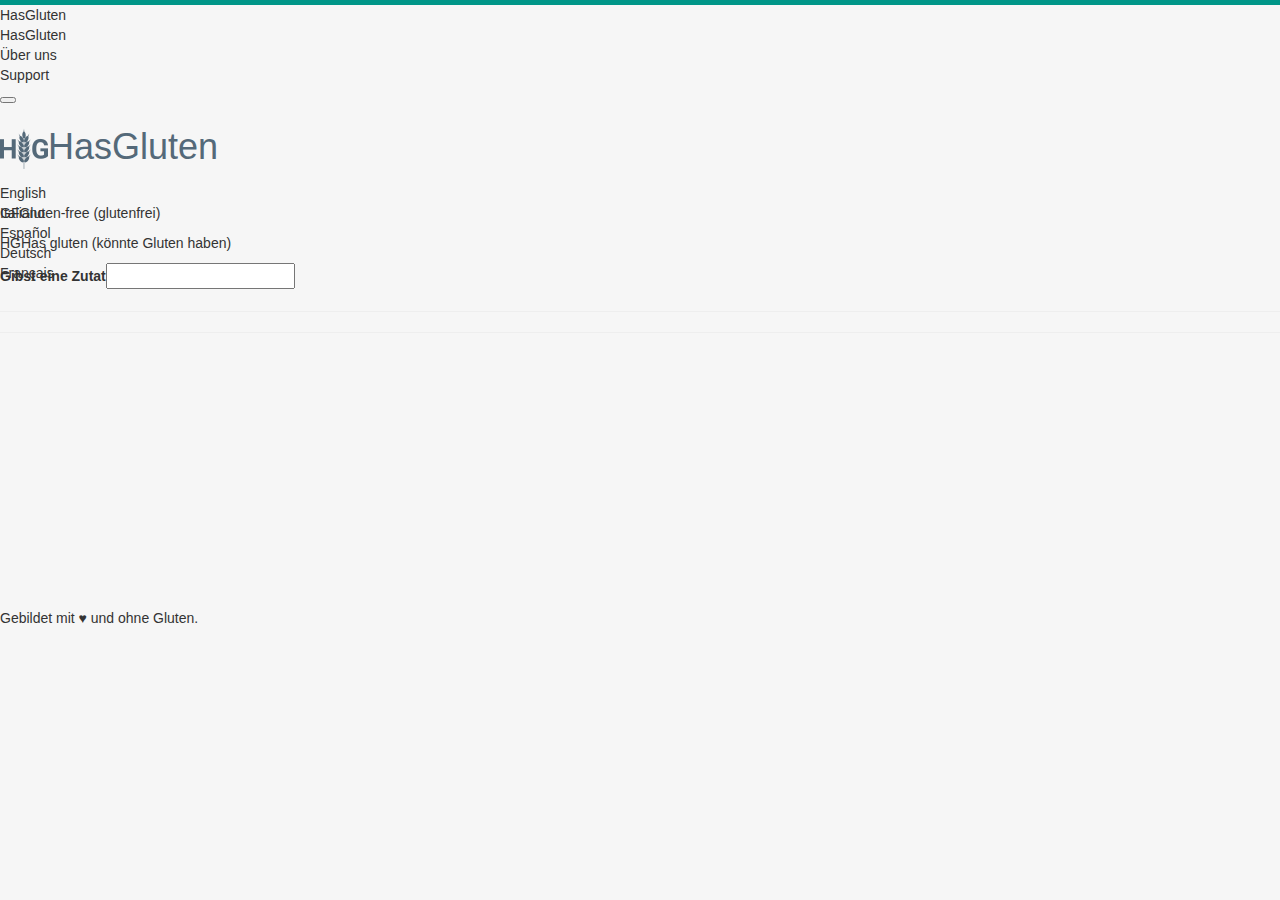
==== commit f0d581d2: "Minified" ====
--- a/de/index.html
+++ b/de/index.html
@@ -17,7 +17,6 @@
     <meta name="twitter:description" content="HasGluten is the most current and comprehensive list of gluten-free foods available. Find out quickly and easily if it's safe to eat or HasGluten.">
     <meta name="twitter:image:src" content="https://pbs.twimg.com/profile_images/534064897093410818/w3d1BAz3_400x400.jpeg">
     <meta name="keywords" content="celiac, celiac disease diet, gluten free, gluten free diet, gluten free flour, gluten free food, gluten free food list, gluten free snacks, gluten intolerance, what is gluten free">
-    <link href='https://fonts.googleapis.com/css?family=Roboto:400,300,500' rel='stylesheet' type='text/css'>
     <link rel="stylesheet" href="/main.css">
     <script>
       if (window.location.hostname != 'localhost') {
@@ -31,10 +30,10 @@
     </script>
   </head>
   <body>
-    <div id="universe"><div id="layout" data-reactid=".4zigda18n4" data-react-checksum="1264630660"><div class="page-wrap" data-reactid=".4zigda18n4.0"><div class="page-top" data-reactid=".4zigda18n4.0.0"><div class="container" data-reactid=".4zigda18n4.0.0.0"><div class="row" data-reactid=".4zigda18n4.0.0.0.0"><div class="col-md-9 text-right" data-reactid=".4zigda18n4.0.0.0.0.0"><header role="banner" class="navbar navbar-default navbar-static-top" data-reactid=".4zigda18n4.0.0.0.0.0.0"><div class="container-fluid" data-reactid=".4zigda18n4.0.0.0.0.0.0.0"><div class="navbar-header" data-reactid=".4zigda18n4.0.0.0.0.0.0.0.0"><a class="navbar-brand navbar-brand" href="/de/" data-reactid=".4zigda18n4.0.0.0.0.0.0.0.0.0"><img id="logo" class="logo-img i48" src="/img/logo.png" alt="HasGluten" title="HasGluten" data-reactid=".4zigda18n4.0.0.0.0.0.0.0.0.0.0"></a><button class="navbar-toggle" type="button" data-reactid=".4zigda18n4.0.0.0.0.0.0.0.0.1"><span class="sr-only" data-reactid=".4zigda18n4.0.0.0.0.0.0.0.0.1.$0">Toggle navigation</span><span class="icon-bar" data-reactid=".4zigda18n4.0.0.0.0.0.0.0.0.1.$1"></span><span class="icon-bar" data-reactid=".4zigda18n4.0.0.0.0.0.0.0.0.1.$2"></span><span class="icon-bar" data-reactid=".4zigda18n4.0.0.0.0.0.0.0.0.1.$3"></span></button></div><nav role="navigation" class="navbar-right collapse navbar-collapse" data-reactid=".4zigda18n4.0.0.0.0.0.0.0.1:$=10:$0"><ul role="navigation" class="navbar-right nav navbar-nav navbar-right" data-reactid=".4zigda18n4.0.0.0.0.0.0.0.1:$=10:$0.0"><li class="" data-reactid=".4zigda18n4.0.0.0.0.0.0.0.1:$=10:$0.0.$=1$about:$about"><a href="/de/about.html" data-reactid=".4zigda18n4.0.0.0.0.0.0.0.1:$=10:$0.0.$=1$about:$about.0">Über uns</a></li><li class="" data-reactid=".4zigda18n4.0.0.0.0.0.0.0.1:$=10:$0.0.$=1$support:$support"><a href="/de/support.html" data-reactid=".4zigda18n4.0.0.0.0.0.0.0.1:$=10:$0.0.$=1$support:$support.0">Support</a></li><li class="dropdown" data-reactid=".4zigda18n4.0.0.0.0.0.0.0.1:$=10:$0.0.$=1$dropdown:$dropdown"><a class="dropdown-toggle" data-toggle="dropdown" role="button" aria-expanded="false" data-reactid=".4zigda18n4.0.0.0.0.0.0.0.1:$=10:$0.0.$=1$dropdown:$dropdown.0"><i class="glyphicon glyphicon-globe" data-reactid=".4zigda18n4.0.0.0.0.0.0.0.1:$=10:$0.0.$=1$dropdown:$dropdown.0.0"></i></a><ul class="dropdown-menu" role="menu" data-reactid=".4zigda18n4.0.0.0.0.0.0.0.1:$=10:$0.0.$=1$dropdown:$dropdown.1"><li data-lang="en" class="" data-reactid=".4zigda18n4.0.0.0.0.0.0.0.1:$=10:$0.0.$=1$dropdown:$dropdown.1.$en"><a href="/index.html" data-reactid=".4zigda18n4.0.0.0.0.0.0.0.1:$=10:$0.0.$=1$dropdown:$dropdown.1.$en.0">English</a></li><li data-lang="it" class="" data-reactid=".4zigda18n4.0.0.0.0.0.0.0.1:$=10:$0.0.$=1$dropdown:$dropdown.1.$it"><a href="/it/index.html" data-reactid=".4zigda18n4.0.0.0.0.0.0.0.1:$=10:$0.0.$=1$dropdown:$dropdown.1.$it.0">Italiano</a></li><li data-lang="es" class="" data-reactid=".4zigda18n4.0.0.0.0.0.0.0.1:$=10:$0.0.$=1$dropdown:$dropdown.1.$es"><a href="/es/index.html" data-reactid=".4zigda18n4.0.0.0.0.0.0.0.1:$=10:$0.0.$=1$dropdown:$dropdown.1.$es.0">Español</a></li><li data-lang="de" class="active" data-reactid=".4zigda18n4.0.0.0.0.0.0.0.1:$=10:$0.0.$=1$dropdown:$dropdown.1.$de"><a href="/de/index.html" data-reactid=".4zigda18n4.0.0.0.0.0.0.0.1:$=10:$0.0.$=1$dropdown:$dropdown.1.$de.0">Deutsch</a></li><li data-lang="fr" class="" data-reactid=".4zigda18n4.0.0.0.0.0.0.0.1:$=10:$0.0.$=1$dropdown:$dropdown.1.$fr"><a href="/fr/index.html" data-reactid=".4zigda18n4.0.0.0.0.0.0.0.1:$=10:$0.0.$=1$dropdown:$dropdown.1.$fr.0">Français</a></li></ul></li></ul></nav><form class="navbar-form navbar-left" role="search" data-reactid=".4zigda18n4.0.0.0.0.0.0.0.1:$=11:$1"><div class="form-group" data-reactid=".4zigda18n4.0.0.0.0.0.0.0.1:$=11:$1.0"><div class="input-group" data-reactid=".4zigda18n4.0.0.0.0.0.0.0.1:$=11:$1.0.0"><input id="navbar-search" type="text" class="form-control" placeholder="Check if it has gluten" value="" data-reactid=".4zigda18n4.0.0.0.0.0.0.0.1:$=11:$1.0.0.0"><span class="input-group-btn" data-reactid=".4zigda18n4.0.0.0.0.0.0.0.1:$=11:$1.0.0.1"><button class="btn btn-primary" type="button" data-reactid=".4zigda18n4.0.0.0.0.0.0.0.1:$=11:$1.0.0.1.0"><i class="glyphicon glyphicon-search" data-reactid=".4zigda18n4.0.0.0.0.0.0.0.1:$=11:$1.0.0.1.0.0"></i></button></span></div><p class="help-block text-left small" data-reactid=".4zigda18n4.0.0.0.0.0.0.0.1:$=11:$1.0.1"></p></div></form></div></header></div></div></div></div><div class="page-top" data-reactid=".4zigda18n4.0.1"><div class="container" data-reactid=".4zigda18n4.0.1.0"><div class="row" data-reactid=".4zigda18n4.0.1.0.0"><div class="col-md-9" role="main" data-reactid=".4zigda18n4.0.1.0.0.0"><div class="main-products" data-reactid=".4zigda18n4.0.1.0.0.0.0"><div class="main-table" data-reactid=".4zigda18n4.0.1.0.0.0.0.0"><div class="row" data-reactid=".4zigda18n4.0.1.0.0.0.0.0.0"></div></div></div></div><div class="col-md-3" role="complementary" data-reactid=".4zigda18n4.0.1.0.0.1"><div class="ads-container" data-reactid=".4zigda18n4.0.1.0.0.1.0"></div></div></div></div></div><div class="page-bottom" data-reactid=".4zigda18n4.0.2"><div class="container" data-reactid=".4zigda18n4.0.2.0"><div class="row" data-reactid=".4zigda18n4.0.2.0.0"><div class="col-md-9" role="main" data-reactid=".4zigda18n4.0.2.0.0.0"><div class="home-recent" data-reactid=".4zigda18n4.0.2.0.0.0.0"></div><div class="home-description" data-reactid=".4zigda18n4.0.2.0.0.0.1"><h2 data-reactid=".4zigda18n4.0.2.0.0.0.1.0"><i class="glyphicon glyphicon-heart text-primary text-2x" data-reactid=".4zigda18n4.0.2.0.0.0.1.0.0"></i><br data-reactid=".4zigda18n4.0.2.0.0.0.1.0.1"><span data-reactid=".4zigda18n4.0.2.0.0.0.1.0.2">HasGluten</span></h2><p class="text-short" data-reactid=".4zigda18n4.0.2.0.0.0.1.1:$0">Mit ♥ gemacht und ohne Gluten.</p></div></div><div class="col-md-3" role="complementary" data-reactid=".4zigda18n4.0.2.0.0.1"><div class="ads-container" data-reactid=".4zigda18n4.0.2.0.0.1.0"></div></div></div></div></div></div><footer data-reactid=".4zigda18n4.1"><div class="footer-top" data-reactid=".4zigda18n4.1.0"><div class="container" data-reactid=".4zigda18n4.1.0.0"><div class="row" data-reactid=".4zigda18n4.1.0.0.0"><div class="col-md-9" data-reactid=".4zigda18n4.1.0.0.0.0"><div class="pull-left" data-reactid=".4zigda18n4.1.0.0.0.0.0"></div><div class="pull-right text-right" data-reactid=".4zigda18n4.1.0.0.0.0.1"></div><div class="text-center" data-reactid=".4zigda18n4.1.0.0.0.0.2"><span data-reactid=".4zigda18n4.1.0.0.0.0.2.0">Follow us</span><span data-reactid=".4zigda18n4.1.0.0.0.0.2.1"> </span><a href="https://twitter.com/hasgluten" target="_blank" data-reactid=".4zigda18n4.1.0.0.0.0.2.2">@hasgluten</a><span data-reactid=".4zigda18n4.1.0.0.0.0.2.3">.</span></div></div></div></div></div><div class="footer-bottom" data-reactid=".4zigda18n4.1.1"><div class="container" data-reactid=".4zigda18n4.1.1.0"><div class="row" data-reactid=".4zigda18n4.1.1.0.0"><div class="col-md-9 text-center" data-reactid=".4zigda18n4.1.1.0.0.0">Is it safe to eat? Find out if it has gluten.</div></div></div></div></footer></div></div>
+    <div id="universe"><div id="layout" data-reactid=".1t1fge0lgqo" data-react-checksum="-1359848465"><div class="page-wrap" data-reactid=".1t1fge0lgqo.0"><div class="page-top" data-reactid=".1t1fge0lgqo.0.0"><div class="container" data-reactid=".1t1fge0lgqo.0.0.0"><div class="row" data-reactid=".1t1fge0lgqo.0.0.0.0"><div class="col-md-9 text-right" data-reactid=".1t1fge0lgqo.0.0.0.0.0"><header role="banner" class="navbar navbar-default navbar-static-top" data-reactid=".1t1fge0lgqo.0.0.0.0.0.0"><div class="container-fluid" data-reactid=".1t1fge0lgqo.0.0.0.0.0.0.0"><div class="navbar-header" data-reactid=".1t1fge0lgqo.0.0.0.0.0.0.0.0"><a class="navbar-brand navbar-brand" href="/de/" data-reactid=".1t1fge0lgqo.0.0.0.0.0.0.0.0.0"><img id="logo" class="logo-img i48" src="/img/logo.png" alt="HasGluten" title="HasGluten" data-reactid=".1t1fge0lgqo.0.0.0.0.0.0.0.0.0.0"></a><button class="navbar-toggle" type="button" data-reactid=".1t1fge0lgqo.0.0.0.0.0.0.0.0.1"><span class="sr-only" data-reactid=".1t1fge0lgqo.0.0.0.0.0.0.0.0.1.$0">Toggle navigation</span><span class="icon-bar" data-reactid=".1t1fge0lgqo.0.0.0.0.0.0.0.0.1.$1"></span><span class="icon-bar" data-reactid=".1t1fge0lgqo.0.0.0.0.0.0.0.0.1.$2"></span><span class="icon-bar" data-reactid=".1t1fge0lgqo.0.0.0.0.0.0.0.0.1.$3"></span></button></div><nav role="navigation" class="navbar-right collapse navbar-collapse" data-reactid=".1t1fge0lgqo.0.0.0.0.0.0.0.1:$=10:$0"><ul role="navigation" class="navbar-right nav navbar-nav navbar-right" data-reactid=".1t1fge0lgqo.0.0.0.0.0.0.0.1:$=10:$0.0"><li class="" data-reactid=".1t1fge0lgqo.0.0.0.0.0.0.0.1:$=10:$0.0.$=1$about:$about"><a href="/de/about.html" data-reactid=".1t1fge0lgqo.0.0.0.0.0.0.0.1:$=10:$0.0.$=1$about:$about.0">Über uns</a></li><li class="" data-reactid=".1t1fge0lgqo.0.0.0.0.0.0.0.1:$=10:$0.0.$=1$support:$support"><a href="/de/support.html" data-reactid=".1t1fge0lgqo.0.0.0.0.0.0.0.1:$=10:$0.0.$=1$support:$support.0">Support</a></li><li class="dropdown" data-reactid=".1t1fge0lgqo.0.0.0.0.0.0.0.1:$=10:$0.0.$=1$dropdown:$dropdown"><a class="dropdown-toggle" data-toggle="dropdown" role="button" aria-expanded="false" data-reactid=".1t1fge0lgqo.0.0.0.0.0.0.0.1:$=10:$0.0.$=1$dropdown:$dropdown.0"><i class="glyphicon glyphicon-globe" data-reactid=".1t1fge0lgqo.0.0.0.0.0.0.0.1:$=10:$0.0.$=1$dropdown:$dropdown.0.0"></i></a><ul class="dropdown-menu" role="menu" data-reactid=".1t1fge0lgqo.0.0.0.0.0.0.0.1:$=10:$0.0.$=1$dropdown:$dropdown.1"><li data-lang="en" class="" data-reactid=".1t1fge0lgqo.0.0.0.0.0.0.0.1:$=10:$0.0.$=1$dropdown:$dropdown.1.$en"><a href="/index.html" data-reactid=".1t1fge0lgqo.0.0.0.0.0.0.0.1:$=10:$0.0.$=1$dropdown:$dropdown.1.$en.0">English</a></li><li data-lang="it" class="" data-reactid=".1t1fge0lgqo.0.0.0.0.0.0.0.1:$=10:$0.0.$=1$dropdown:$dropdown.1.$it"><a href="/it/index.html" data-reactid=".1t1fge0lgqo.0.0.0.0.0.0.0.1:$=10:$0.0.$=1$dropdown:$dropdown.1.$it.0">Italiano</a></li><li data-lang="es" class="" data-reactid=".1t1fge0lgqo.0.0.0.0.0.0.0.1:$=10:$0.0.$=1$dropdown:$dropdown.1.$es"><a href="/es/index.html" data-reactid=".1t1fge0lgqo.0.0.0.0.0.0.0.1:$=10:$0.0.$=1$dropdown:$dropdown.1.$es.0">Español</a></li><li data-lang="de" class="active" data-reactid=".1t1fge0lgqo.0.0.0.0.0.0.0.1:$=10:$0.0.$=1$dropdown:$dropdown.1.$de"><a href="/de/index.html" data-reactid=".1t1fge0lgqo.0.0.0.0.0.0.0.1:$=10:$0.0.$=1$dropdown:$dropdown.1.$de.0">Deutsch</a></li><li data-lang="fr" class="" data-reactid=".1t1fge0lgqo.0.0.0.0.0.0.0.1:$=10:$0.0.$=1$dropdown:$dropdown.1.$fr"><a href="/fr/index.html" data-reactid=".1t1fge0lgqo.0.0.0.0.0.0.0.1:$=10:$0.0.$=1$dropdown:$dropdown.1.$fr.0">Français</a></li></ul></li></ul></nav><form class="navbar-form navbar-left" role="search" data-reactid=".1t1fge0lgqo.0.0.0.0.0.0.0.1:$=11:$1"><div class="form-group" data-reactid=".1t1fge0lgqo.0.0.0.0.0.0.0.1:$=11:$1.0"><div class="input-group" data-reactid=".1t1fge0lgqo.0.0.0.0.0.0.0.1:$=11:$1.0.0"><input id="navbar-search" type="text" class="form-control" placeholder="Check if it has gluten" value="" data-reactid=".1t1fge0lgqo.0.0.0.0.0.0.0.1:$=11:$1.0.0.0"><span class="input-group-btn" data-reactid=".1t1fge0lgqo.0.0.0.0.0.0.0.1:$=11:$1.0.0.1"><button class="btn btn-primary" type="button" data-reactid=".1t1fge0lgqo.0.0.0.0.0.0.0.1:$=11:$1.0.0.1.0"><i class="glyphicon glyphicon-search" data-reactid=".1t1fge0lgqo.0.0.0.0.0.0.0.1:$=11:$1.0.0.1.0.0"></i></button></span></div><p class="help-block text-left small" data-reactid=".1t1fge0lgqo.0.0.0.0.0.0.0.1:$=11:$1.0.1"></p></div></form></div></header></div></div></div></div><div class="page-top" data-reactid=".1t1fge0lgqo.0.1"><div class="container" data-reactid=".1t1fge0lgqo.0.1.0"><div class="row" data-reactid=".1t1fge0lgqo.0.1.0.0"><div class="col-md-9" role="main" data-reactid=".1t1fge0lgqo.0.1.0.0.0"><div class="main-products" data-reactid=".1t1fge0lgqo.0.1.0.0.0.0"><div class="main-table" data-reactid=".1t1fge0lgqo.0.1.0.0.0.0.0"><div class="row" data-reactid=".1t1fge0lgqo.0.1.0.0.0.0.0.0"></div></div></div></div><div class="col-md-3" role="complementary" data-reactid=".1t1fge0lgqo.0.1.0.0.1"><div class="ads-container" data-reactid=".1t1fge0lgqo.0.1.0.0.1.0"></div></div></div></div></div><div class="page-bottom" data-reactid=".1t1fge0lgqo.0.2"><div class="container" data-reactid=".1t1fge0lgqo.0.2.0"><div class="row" data-reactid=".1t1fge0lgqo.0.2.0.0"><div class="col-md-9" role="main" data-reactid=".1t1fge0lgqo.0.2.0.0.0"><div class="home-recent" data-reactid=".1t1fge0lgqo.0.2.0.0.0.0"></div><div class="home-description" data-reactid=".1t1fge0lgqo.0.2.0.0.0.1"><h2 data-reactid=".1t1fge0lgqo.0.2.0.0.0.1.0"><i class="glyphicon glyphicon-heart text-primary text-2x" data-reactid=".1t1fge0lgqo.0.2.0.0.0.1.0.0"></i><br data-reactid=".1t1fge0lgqo.0.2.0.0.0.1.0.1"><span data-reactid=".1t1fge0lgqo.0.2.0.0.0.1.0.2">HasGluten</span></h2><p class="text-short" data-reactid=".1t1fge0lgqo.0.2.0.0.0.1.1:$0">Mit ♥ gemacht und ohne Gluten.</p></div></div><div class="col-md-3" role="complementary" data-reactid=".1t1fge0lgqo.0.2.0.0.1"><div class="ads-container2" data-reactid=".1t1fge0lgqo.0.2.0.0.1.0"><script async src="//pagead2.googlesyndication.com/pagead/js/adsbygoogle.js"></script><!-- large --><ins class="adsbygoogle"     style="display:inline-block;width:300px;height:600px"     data-ad-client="ca-pub-7476952585357263"     data-ad-slot="2509120032"></ins><script>(adsbygoogle = window.adsbygoogle || []).push({});</script></div></div></div></div></div></div><footer data-reactid=".1t1fge0lgqo.1"><div class="footer-top" data-reactid=".1t1fge0lgqo.1.0"><div class="container" data-reactid=".1t1fge0lgqo.1.0.0"><div class="row" data-reactid=".1t1fge0lgqo.1.0.0.0"><div class="col-md-9" data-reactid=".1t1fge0lgqo.1.0.0.0.0"><div class="pull-left" data-reactid=".1t1fge0lgqo.1.0.0.0.0.0"></div><div class="pull-right text-right" data-reactid=".1t1fge0lgqo.1.0.0.0.0.1"></div><div class="text-center" data-reactid=".1t1fge0lgqo.1.0.0.0.0.2"><span data-reactid=".1t1fge0lgqo.1.0.0.0.0.2.0">Follow us</span><span data-reactid=".1t1fge0lgqo.1.0.0.0.0.2.1"> </span><a href="https://twitter.com/hasgluten" target="_blank" data-reactid=".1t1fge0lgqo.1.0.0.0.0.2.2">@hasgluten</a><span data-reactid=".1t1fge0lgqo.1.0.0.0.0.2.3">.</span></div></div></div></div></div><div class="footer-bottom" data-reactid=".1t1fge0lgqo.1.1"><div class="container" data-reactid=".1t1fge0lgqo.1.1.0"><div class="row" data-reactid=".1t1fge0lgqo.1.1.0.0"><div class="col-md-9 text-center" data-reactid=".1t1fge0lgqo.1.1.0.0.0">Is it safe to eat? Find out if it has gluten.</div></div></div></div></footer></div></div>
     <script src="https://ajax.googleapis.com/ajax/libs/jquery/2.1.1/jquery.min.js"></script>
     <script src="https://cdn.embedly.com/widgets/platform.js" charset="UTF-8"></script>
-    <script src="/bootstrap.min.js"></script>
+    <script src="https://maxcdn.bootstrapcdn.com/bootstrap/3.3.4/js/bootstrap.min.js"></script>
     <script src="/main.js"></script>
     <script>
         embedly('on', 'card.rendered', function(iframe){
--- a/main.css
+++ b/main.css
@@ -1,6669 +1,2 @@
-/*! normalize.css v3.0.2 | MIT License | git.io/normalize */
-html {
-  font-family: sans-serif;
-  -ms-text-size-adjust: 100%;
-  -webkit-text-size-adjust: 100%;
-}
-body {
-  margin: 0;
-}
-article,
-aside,
-details,
-figcaption,
-figure,
-footer,
-header,
-hgroup,
-main,
-menu,
-nav,
-section,
-summary {
-  display: block;
-}
-audio,
-canvas,
-progress,
-video {
-  display: inline-block;
-  vertical-align: baseline;
-}
-audio:not([controls]) {
-  display: none;
-  height: 0;
-}
-[hidden],
-template {
-  display: none;
-}
-a {
-  background-color: transparent;
-}
-a:active,
-a:hover {
-  outline: 0;
-}
-abbr[title] {
-  border-bottom: 1px dotted;
-}
-b,
-strong {
-  font-weight: bold;
-}
-dfn {
-  font-style: italic;
-}
-h1 {
-  font-size: 2em;
-  margin: 0.67em 0;
-}
-mark {
-  background: #ff0;
-  color: #000;
-}
-small {
-  font-size: 80%;
-}
-sub,
-sup {
-  font-size: 75%;
-  line-height: 0;
-  position: relative;
-  vertical-align: baseline;
-}
-sup {
-  top: -0.5em;
-}
-sub {
-  bottom: -0.25em;
-}
-img {
-  border: 0;
-}
-svg:not(:root) {
-  overflow: hidden;
-}
-figure {
-  margin: 1em 40px;
-}
-hr {
-  box-sizing: content-box;
-  height: 0;
-}
-pre {
-  overflow: auto;
-}
-code,
-kbd,
-pre,
-samp {
-  font-family: monospace, monospace;
-  font-size: 1em;
-}
-button,
-input,
-optgroup,
-select,
-textarea {
-  color: inherit;
-  font: inherit;
-  margin: 0;
-}
-button {
-  overflow: visible;
-}
-button,
-select {
-  text-transform: none;
-}
-button,
-html input[type="button"],
-input[type="reset"],
-input[type="submit"] {
-  -webkit-appearance: button;
-  cursor: pointer;
-}
-button[disabled],
-html input[disabled] {
-  cursor: default;
-}
-button::-moz-focus-inner,
-input::-moz-focus-inner {
-  border: 0;
-  padding: 0;
-}
-input {
-  line-height: normal;
-}
-input[type="checkbox"],
-input[type="radio"] {
-  box-sizing: border-box;
-  padding: 0;
-}
-input[type="number"]::-webkit-inner-spin-button,
-input[type="number"]::-webkit-outer-spin-button {
-  height: auto;
-}
-input[type="search"] {
-  -webkit-appearance: textfield;
-  box-sizing: content-box;
-}
-input[type="search"]::-webkit-search-cancel-button,
-input[type="search"]::-webkit-search-decoration {
-  -webkit-appearance: none;
-}
-fieldset {
-  border: 1px solid #c0c0c0;
-  margin: 0 2px;
-  padding: 0.35em 0.625em 0.75em;
-}
-legend {
-  border: 0;
-  padding: 0;
-}
-textarea {
-  overflow: auto;
-}
-optgroup {
-  font-weight: bold;
-}
-table {
-  border-collapse: collapse;
-  border-spacing: 0;
-}
-td,
-th {
-  padding: 0;
-}
-/*! Source: https://github.com/h5bp/html5-boilerplate/blob/master/src/css/main.css */
-@media print {
-  *,
-  *:before,
-  *:after {
-    background: transparent !important;
-    color: #000 !important;
-    box-shadow: none !important;
-    text-shadow: none !important;
-  }
-  a,
-  a:visited {
-    text-decoration: underline;
-  }
-  a[href]:after {
-    content: " (" attr(href) ")";
-  }
-  abbr[title]:after {
-    content: " (" attr(title) ")";
-  }
-  a[href^="#"]:after,
-  a[href^="javascript:"]:after {
-    content: "";
-  }
-  pre,
-  blockquote {
-    border: 1px solid #999;
-    page-break-inside: avoid;
-  }
-  thead {
-    display: table-header-group;
-  }
-  tr,
-  img {
-    page-break-inside: avoid;
-  }
-  img {
-    max-width: 100% !important;
-  }
-  p,
-  h2,
-  h3 {
-    orphans: 3;
-    widows: 3;
-  }
-  h2,
-  h3 {
-    page-break-after: avoid;
-  }
-  select {
-    background: #fff !important;
-  }
-  .navbar {
-    display: none;
-  }
-  .btn > .caret,
-  .dropup > .btn > .caret {
-    border-top-color: #000 !important;
-  }
-  .label {
-    border: 1px solid #000;
-  }
-  .table {
-    border-collapse: collapse !important;
-  }
-  .table td,
-  .table th {
-    background-color: #fff !important;
-  }
-  .table-bordered th,
-  .table-bordered td {
-    border: 1px solid #ddd !important;
-  }
-}
-@font-face {
-  font-family: 'Glyphicons Halflings';
-  src: url('/fonts/glyphicons-halflings-regular.eot');
-  src: url('/fonts/glyphicons-halflings-regular.eot?#iefix') format('embedded-opentype'), url('/fonts/glyphicons-halflings-regular.woff2') format('woff2'), url('/fonts/glyphicons-halflings-regular.woff') format('woff'), url('/fonts/glyphicons-halflings-regular.ttf') format('truetype'), url('/fonts/glyphicons-halflings-regular.svg#glyphicons_halflingsregular') format('svg');
-}
-.glyphicon {
-  position: relative;
-  top: 1px;
-  display: inline-block;
-  font-family: 'Glyphicons Halflings';
-  font-style: normal;
-  font-weight: normal;
-  line-height: 1;
-  -webkit-font-smoothing: antialiased;
-  -moz-osx-font-smoothing: grayscale;
-}
-.glyphicon-asterisk:before {
-  content: "\2a";
-}
-.glyphicon-plus:before {
-  content: "\2b";
-}
-.glyphicon-euro:before,
-.glyphicon-eur:before {
-  content: "\20ac";
-}
-.glyphicon-minus:before {
-  content: "\2212";
-}
-.glyphicon-cloud:before {
-  content: "\2601";
-}
-.glyphicon-envelope:before {
-  content: "\2709";
-}
-.glyphicon-pencil:before {
-  content: "\270f";
-}
-.glyphicon-glass:before {
-  content: "\e001";
-}
-.glyphicon-music:before {
-  content: "\e002";
-}
-.glyphicon-search:before {
-  content: "\e003";
-}
-.glyphicon-heart:before {
-  content: "\e005";
-}
-.glyphicon-star:before {
-  content: "\e006";
-}
-.glyphicon-star-empty:before {
-  content: "\e007";
-}
-.glyphicon-user:before {
-  content: "\e008";
-}
-.glyphicon-film:before {
-  content: "\e009";
-}
-.glyphicon-th-large:before {
-  content: "\e010";
-}
-.glyphicon-th:before {
-  content: "\e011";
-}
-.glyphicon-th-list:before {
-  content: "\e012";
-}
-.glyphicon-ok:before {
-  content: "\e013";
-}
-.glyphicon-remove:before {
-  content: "\e014";
-}
-.glyphicon-zoom-in:before {
-  content: "\e015";
-}
-.glyphicon-zoom-out:before {
-  content: "\e016";
-}
-.glyphicon-off:before {
-  content: "\e017";
-}
-.glyphicon-signal:before {
-  content: "\e018";
-}
-.glyphicon-cog:before {
-  content: "\e019";
-}
-.glyphicon-trash:before {
-  content: "\e020";
-}
-.glyphicon-home:before {
-  content: "\e021";
-}
-.glyphicon-file:before {
-  content: "\e022";
-}
-.glyphicon-time:before {
-  content: "\e023";
-}
-.glyphicon-road:before {
-  content: "\e024";
-}
-.glyphicon-download-alt:before {
-  content: "\e025";
-}
-.glyphicon-download:before {
-  content: "\e026";
-}
-.glyphicon-upload:before {
-  content: "\e027";
-}
-.glyphicon-inbox:before {
-  content: "\e028";
-}
-.glyphicon-play-circle:before {
-  content: "\e029";
-}
-.glyphicon-repeat:before {
-  content: "\e030";
-}
-.glyphicon-refresh:before {
-  content: "\e031";
-}
-.glyphicon-list-alt:before {
-  content: "\e032";
-}
-.glyphicon-lock:before {
-  content: "\e033";
-}
-.glyphicon-flag:before {
-  content: "\e034";
-}
-.glyphicon-headphones:before {
-  content: "\e035";
-}
-.glyphicon-volume-off:before {
-  content: "\e036";
-}
-.glyphicon-volume-down:before {
-  content: "\e037";
-}
-.glyphicon-volume-up:before {
-  content: "\e038";
-}
-.glyphicon-qrcode:before {
-  content: "\e039";
-}
-.glyphicon-barcode:before {
-  content: "\e040";
-}
-.glyphicon-tag:before {
-  content: "\e041";
-}
-.glyphicon-tags:before {
-  content: "\e042";
-}
-.glyphicon-book:before {
-  content: "\e043";
-}
-.glyphicon-bookmark:before {
-  content: "\e044";
-}
-.glyphicon-print:before {
-  content: "\e045";
-}
-.glyphicon-camera:before {
-  content: "\e046";
-}
-.glyphicon-font:before {
-  content: "\e047";
-}
-.glyphicon-bold:before {
-  content: "\e048";
-}
-.glyphicon-italic:before {
-  content: "\e049";
-}
-.glyphicon-text-height:before {
-  content: "\e050";
-}
-.glyphicon-text-width:before {
-  content: "\e051";
-}
-.glyphicon-align-left:before {
-  content: "\e052";
-}
-.glyphicon-align-center:before {
-  content: "\e053";
-}
-.glyphicon-align-right:before {
-  content: "\e054";
-}
-.glyphicon-align-justify:before {
-  content: "\e055";
-}
-.glyphicon-list:before {
-  content: "\e056";
-}
-.glyphicon-indent-left:before {
-  content: "\e057";
-}
-.glyphicon-indent-right:before {
-  content: "\e058";
-}
-.glyphicon-facetime-video:before {
-  content: "\e059";
-}
-.glyphicon-picture:before {
-  content: "\e060";
-}
-.glyphicon-map-marker:before {
-  content: "\e062";
-}
-.glyphicon-adjust:before {
-  content: "\e063";
-}
-.glyphicon-tint:before {
-  content: "\e064";
-}
-.glyphicon-edit:before {
-  content: "\e065";
-}
-.glyphicon-share:before {
-  content: "\e066";
-}
-.glyphicon-check:before {
-  content: "\e067";
-}
-.glyphicon-move:before {
-  content: "\e068";
-}
-.glyphicon-step-backward:before {
-  content: "\e069";
-}
-.glyphicon-fast-backward:before {
-  content: "\e070";
-}
-.glyphicon-backward:before {
-  content: "\e071";
-}
-.glyphicon-play:before {
-  content: "\e072";
-}
-.glyphicon-pause:before {
-  content: "\e073";
-}
-.glyphicon-stop:before {
-  content: "\e074";
-}
-.glyphicon-forward:before {
-  content: "\e075";
-}
-.glyphicon-fast-forward:before {
-  content: "\e076";
-}
-.glyphicon-step-forward:before {
-  content: "\e077";
-}
-.glyphicon-eject:before {
-  content: "\e078";
-}
-.glyphicon-chevron-left:before {
-  content: "\e079";
-}
-.glyphicon-chevron-right:before {
-  content: "\e080";
-}
-.glyphicon-plus-sign:before {
-  content: "\e081";
-}
-.glyphicon-minus-sign:before {
-  content: "\e082";
-}
-.glyphicon-remove-sign:before {
-  content: "\e083";
-}
-.glyphicon-ok-sign:before {
-  content: "\e084";
-}
-.glyphicon-question-sign:before {
-  content: "\e085";
-}
-.glyphicon-info-sign:before {
-  content: "\e086";
-}
-.glyphicon-screenshot:before {
-  content: "\e087";
-}
-.glyphicon-remove-circle:before {
-  content: "\e088";
-}
-.glyphicon-ok-circle:before {
-  content: "\e089";
-}
-.glyphicon-ban-circle:before {
-  content: "\e090";
-}
-.glyphicon-arrow-left:before {
-  content: "\e091";
-}
-.glyphicon-arrow-right:before {
-  content: "\e092";
-}
-.glyphicon-arrow-up:before {
-  content: "\e093";
-}
-.glyphicon-arrow-down:before {
-  content: "\e094";
-}
-.glyphicon-share-alt:before {
-  content: "\e095";
-}
-.glyphicon-resize-full:before {
-  content: "\e096";
-}
-.glyphicon-resize-small:before {
-  content: "\e097";
-}
-.glyphicon-exclamation-sign:before {
-  content: "\e101";
-}
-.glyphicon-gift:before {
-  content: "\e102";
-}
-.glyphicon-leaf:before {
-  content: "\e103";
-}
-.glyphicon-fire:before {
-  content: "\e104";
-}
-.glyphicon-eye-open:before {
-  content: "\e105";
-}
-.glyphicon-eye-close:before {
-  content: "\e106";
-}
-.glyphicon-warning-sign:before {
-  content: "\e107";
-}
-.glyphicon-plane:before {
-  content: "\e108";
-}
-.glyphicon-calendar:before {
-  content: "\e109";
-}
-.glyphicon-random:before {
-  content: "\e110";
-}
-.glyphicon-comment:before {
-  content: "\e111";
-}
-.glyphicon-magnet:before {
-  content: "\e112";
-}
-.glyphicon-chevron-up:before {
-  content: "\e113";
-}
-.glyphicon-chevron-down:before {
-  content: "\e114";
-}
-.glyphicon-retweet:before {
-  content: "\e115";
-}
-.glyphicon-shopping-cart:before {
-  content: "\e116";
-}
-.glyphicon-folder-close:before {
-  content: "\e117";
-}
-.glyphicon-folder-open:before {
-  content: "\e118";
-}
-.glyphicon-resize-vertical:before {
-  content: "\e119";
-}
-.glyphicon-resize-horizontal:before {
-  content: "\e120";
-}
-.glyphicon-hdd:before {
-  content: "\e121";
-}
-.glyphicon-bullhorn:before {
-  content: "\e122";
-}
-.glyphicon-bell:before {
-  content: "\e123";
-}
-.glyphicon-certificate:before {
-  content: "\e124";
-}
-.glyphicon-thumbs-up:before {
-  content: "\e125";
-}
-.glyphicon-thumbs-down:before {
-  content: "\e126";
-}
-.glyphicon-hand-right:before {
-  content: "\e127";
-}
-.glyphicon-hand-left:before {
-  content: "\e128";
-}
-.glyphicon-hand-up:before {
-  content: "\e129";
-}
-.glyphicon-hand-down:before {
-  content: "\e130";
-}
-.glyphicon-circle-arrow-right:before {
-  content: "\e131";
-}
-.glyphicon-circle-arrow-left:before {
-  content: "\e132";
-}
-.glyphicon-circle-arrow-up:before {
-  content: "\e133";
-}
-.glyphicon-circle-arrow-down:before {
-  content: "\e134";
-}
-.glyphicon-globe:before {
-  content: "\e135";
-}
-.glyphicon-wrench:before {
-  content: "\e136";
-}
-.glyphicon-tasks:before {
-  content: "\e137";
-}
-.glyphicon-filter:before {
-  content: "\e138";
-}
-.glyphicon-briefcase:before {
-  content: "\e139";
-}
-.glyphicon-fullscreen:before {
-  content: "\e140";
-}
-.glyphicon-dashboard:before {
-  content: "\e141";
-}
-.glyphicon-paperclip:before {
-  content: "\e142";
-}
-.glyphicon-heart-empty:before {
-  content: "\e143";
-}
-.glyphicon-link:before {
-  content: "\e144";
-}
-.glyphicon-phone:before {
-  content: "\e145";
-}
-.glyphicon-pushpin:before {
-  content: "\e146";
-}
-.glyphicon-usd:before {
-  content: "\e148";
-}
-.glyphicon-gbp:before {
-  content: "\e149";
-}
-.glyphicon-sort:before {
-  content: "\e150";
-}
-.glyphicon-sort-by-alphabet:before {
-  content: "\e151";
-}
-.glyphicon-sort-by-alphabet-alt:before {
-  content: "\e152";
-}
-.glyphicon-sort-by-order:before {
-  content: "\e153";
-}
-.glyphicon-sort-by-order-alt:before {
-  content: "\e154";
-}
-.glyphicon-sort-by-attributes:before {
-  content: "\e155";
-}
-.glyphicon-sort-by-attributes-alt:before {
-  content: "\e156";
-}
-.glyphicon-unchecked:before {
-  content: "\e157";
-}
-.glyphicon-expand:before {
-  content: "\e158";
-}
-.glyphicon-collapse-down:before {
-  content: "\e159";
-}
-.glyphicon-collapse-up:before {
-  content: "\e160";
-}
-.glyphicon-log-in:before {
-  content: "\e161";
-}
-.glyphicon-flash:before {
-  content: "\e162";
-}
-.glyphicon-log-out:before {
-  content: "\e163";
-}
-.glyphicon-new-window:before {
-  content: "\e164";
-}
-.glyphicon-record:before {
-  content: "\e165";
-}
-.glyphicon-save:before {
-  content: "\e166";
-}
-.glyphicon-open:before {
-  content: "\e167";
-}
-.glyphicon-saved:before {
-  content: "\e168";
-}
-.glyphicon-import:before {
-  content: "\e169";
-}
-.glyphicon-export:before {
-  content: "\e170";
-}
-.glyphicon-send:before {
-  content: "\e171";
-}
-.glyphicon-floppy-disk:before {
-  content: "\e172";
-}
-.glyphicon-floppy-saved:before {
-  content: "\e173";
-}
-.glyphicon-floppy-remove:before {
-  content: "\e174";
-}
-.glyphicon-floppy-save:before {
-  content: "\e175";
-}
-.glyphicon-floppy-open:before {
-  content: "\e176";
-}
-.glyphicon-credit-card:before {
-  content: "\e177";
-}
-.glyphicon-transfer:before {
-  content: "\e178";
-}
-.glyphicon-cutlery:before {
-  content: "\e179";
-}
-.glyphicon-header:before {
-  content: "\e180";
-}
-.glyphicon-compressed:before {
-  content: "\e181";
-}
-.glyphicon-earphone:before {
-  content: "\e182";
-}
-.glyphicon-phone-alt:before {
-  content: "\e183";
-}
-.glyphicon-tower:before {
-  content: "\e184";
-}
-.glyphicon-stats:before {
-  content: "\e185";
-}
-.glyphicon-sd-video:before {
-  content: "\e186";
-}
-.glyphicon-hd-video:before {
-  content: "\e187";
-}
-.glyphicon-subtitles:before {
-  content: "\e188";
-}
-.glyphicon-sound-stereo:before {
-  content: "\e189";
-}
-.glyphicon-sound-dolby:before {
-  content: "\e190";
-}
-.glyphicon-sound-5-1:before {
-  content: "\e191";
-}
-.glyphicon-sound-6-1:before {
-  content: "\e192";
-}
-.glyphicon-sound-7-1:before {
-  content: "\e193";
-}
-.glyphicon-copyright-mark:before {
-  content: "\e194";
-}
-.glyphicon-registration-mark:before {
-  content: "\e195";
-}
-.glyphicon-cloud-download:before {
-  content: "\e197";
-}
-.glyphicon-cloud-upload:before {
-  content: "\e198";
-}
-.glyphicon-tree-conifer:before {
-  content: "\e199";
-}
-.glyphicon-tree-deciduous:before {
-  content: "\e200";
-}
-.glyphicon-cd:before {
-  content: "\e201";
-}
-.glyphicon-save-file:before {
-  content: "\e202";
-}
-.glyphicon-open-file:before {
-  content: "\e203";
-}
-.glyphicon-level-up:before {
-  content: "\e204";
-}
-.glyphicon-copy:before {
-  content: "\e205";
-}
-.glyphicon-paste:before {
-  content: "\e206";
-}
-.glyphicon-alert:before {
-  content: "\e209";
-}
-.glyphicon-equalizer:before {
-  content: "\e210";
-}
-.glyphicon-king:before {
-  content: "\e211";
-}
-.glyphicon-queen:before {
-  content: "\e212";
-}
-.glyphicon-pawn:before {
-  content: "\e213";
-}
-.glyphicon-bishop:before {
-  content: "\e214";
-}
-.glyphicon-knight:before {
-  content: "\e215";
-}
-.glyphicon-baby-formula:before {
-  content: "\e216";
-}
-.glyphicon-tent:before {
-  content: "\26fa";
-}
-.glyphicon-blackboard:before {
-  content: "\e218";
-}
-.glyphicon-bed:before {
-  content: "\e219";
-}
-.glyphicon-apple:before {
-  content: "\f8ff";
-}
-.glyphicon-erase:before {
-  content: "\e221";
-}
-.glyphicon-hourglass:before {
-  content: "\231b";
-}
-.glyphicon-lamp:before {
-  content: "\e223";
-}
-.glyphicon-duplicate:before {
-  content: "\e224";
-}
-.glyphicon-piggy-bank:before {
-  content: "\e225";
-}
-.glyphicon-scissors:before {
-  content: "\e226";
-}
-.glyphicon-bitcoin:before {
-  content: "\e227";
-}
-.glyphicon-btc:before {
-  content: "\e227";
-}
-.glyphicon-xbt:before {
-  content: "\e227";
-}
-.glyphicon-yen:before {
-  content: "\00a5";
-}
-.glyphicon-jpy:before {
-  content: "\00a5";
-}
-.glyphicon-ruble:before {
-  content: "\20bd";
-}
-.glyphicon-rub:before {
-  content: "\20bd";
-}
-.glyphicon-scale:before {
-  content: "\e230";
-}
-.glyphicon-ice-lolly:before {
-  content: "\e231";
-}
-.glyphicon-ice-lolly-tasted:before {
-  content: "\e232";
-}
-.glyphicon-education:before {
-  content: "\e233";
-}
-.glyphicon-option-horizontal:before {
-  content: "\e234";
-}
-.glyphicon-option-vertical:before {
-  content: "\e235";
-}
-.glyphicon-menu-hamburger:before {
-  content: "\e236";
-}
-.glyphicon-modal-window:before {
-  content: "\e237";
-}
-.glyphicon-oil:before {
-  content: "\e238";
-}
-.glyphicon-grain:before {
-  content: "\e239";
-}
-.glyphicon-sunglasses:before {
-  content: "\e240";
-}
-.glyphicon-text-size:before {
-  content: "\e241";
-}
-.glyphicon-text-color:before {
-  content: "\e242";
-}
-.glyphicon-text-background:before {
-  content: "\e243";
-}
-.glyphicon-object-align-top:before {
-  content: "\e244";
-}
-.glyphicon-object-align-bottom:before {
-  content: "\e245";
-}
-.glyphicon-object-align-horizontal:before {
-  content: "\e246";
-}
-.glyphicon-object-align-left:before {
-  content: "\e247";
-}
-.glyphicon-object-align-vertical:before {
-  content: "\e248";
-}
-.glyphicon-object-align-right:before {
-  content: "\e249";
-}
-.glyphicon-triangle-right:before {
-  content: "\e250";
-}
-.glyphicon-triangle-left:before {
-  content: "\e251";
-}
-.glyphicon-triangle-bottom:before {
-  content: "\e252";
-}
-.glyphicon-triangle-top:before {
-  content: "\e253";
-}
-.glyphicon-console:before {
-  content: "\e254";
-}
-.glyphicon-superscript:before {
-  content: "\e255";
-}
-.glyphicon-subscript:before {
-  content: "\e256";
-}
-.glyphicon-menu-left:before {
-  content: "\e257";
-}
-.glyphicon-menu-right:before {
-  content: "\e258";
-}
-.glyphicon-menu-down:before {
-  content: "\e259";
-}
-.glyphicon-menu-up:before {
-  content: "\e260";
-}
-* {
-  box-sizing: border-box;
-}
-*:before,
-*:after {
-  box-sizing: border-box;
-}
-html {
-  font-size: 10px;
-  -webkit-tap-highlight-color: rgba(0, 0, 0, 0);
-}
-body {
-  font-family: "Helvetica Neue", Helvetica, Arial, sans-serif;
-  font-size: 14px;
-  line-height: 1.42857143;
-  color: #333333;
-  background-color: #ffffff;
-}
-input,
-button,
-select,
-textarea {
-  font-family: inherit;
-  font-size: inherit;
-  line-height: inherit;
-}
-a {
-  color: #546979;
-  text-decoration: none;
-}
-a:hover,
-a:focus {
-  color: #35424c;
-  text-decoration: underline;
-}
-a:focus {
-  outline: thin dotted;
-  outline: 5px auto -webkit-focus-ring-color;
-  outline-offset: -2px;
-}
-figure {
-  margin: 0;
-}
-img {
-  vertical-align: middle;
-}
-.img-responsive,
-.thumbnail > img,
-.thumbnail a > img,
-.carousel-inner > .item > img,
-.carousel-inner > .item > a > img {
-  display: block;
-  max-width: 100%;
-  height: auto;
-}
-.img-rounded {
-  border-radius: 6px;
-}
-.img-thumbnail {
-  padding: 4px;
-  line-height: 1.42857143;
-  background-color: #ffffff;
-  border: 1px solid #dddddd;
-  border-radius: 4px;
-  transition: all 0.2s ease-in-out;
-  display: inline-block;
-  max-width: 100%;
-  height: auto;
-}
-.img-circle {
-  border-radius: 50%;
-}
-hr {
-  margin-top: 20px;
-  margin-bottom: 20px;
-  border: 0;
-  border-top: 1px solid #eeeeee;
-}
-.sr-only {
-  position: absolute;
-  width: 1px;
-  height: 1px;
-  margin: -1px;
-  padding: 0;
-  overflow: hidden;
-  clip: rect(0, 0, 0, 0);
-  border: 0;
-}
-.sr-only-focusable:active,
-.sr-only-focusable:focus {
-  position: static;
-  width: auto;
-  height: auto;
-  margin: 0;
-  overflow: visible;
-  clip: auto;
-}
-[role="button"] {
-  cursor: pointer;
-}
-h1,
-h2,
-h3,
-h4,
-h5,
-h6,
-.h1,
-.h2,
-.h3,
-.h4,
-.h5,
-.h6 {
-  font-family: inherit;
-  font-weight: 500;
-  line-height: 1.1;
-  color: inherit;
-}
-h1 small,
-h2 small,
-h3 small,
-h4 small,
-h5 small,
-h6 small,
-.h1 small,
-.h2 small,
-.h3 small,
-.h4 small,
-.h5 small,
-.h6 small,
-h1 .small,
-h2 .small,
-h3 .small,
-h4 .small,
-h5 .small,
-h6 .small,
-.h1 .small,
-.h2 .small,
-.h3 .small,
-.h4 .small,
-.h5 .small,
-.h6 .small {
-  font-weight: normal;
-  line-height: 1;
-  color: #777777;
-}
-h1,
-.h1,
-h2,
-.h2,
-h3,
-.h3 {
-  margin-top: 20px;
-  margin-bottom: 10px;
-}
-h1 small,
-.h1 small,
-h2 small,
-.h2 small,
-h3 small,
-.h3 small,
-h1 .small,
-.h1 .small,
-h2 .small,
-.h2 .small,
-h3 .small,
-.h3 .small {
-  font-size: 65%;
-}
-h4,
-.h4,
-h5,
-.h5,
-h6,
-.h6 {
-  margin-top: 10px;
-  margin-bottom: 10px;
-}
-h4 small,
-.h4 small,
-h5 small,
-.h5 small,
-h6 small,
-.h6 small,
-h4 .small,
-.h4 .small,
-h5 .small,
-.h5 .small,
-h6 .small,
-.h6 .small {
-  font-size: 75%;
-}
-h1,
-.h1 {
-  font-size: 36px;
-}
-h2,
-.h2 {
-  font-size: 30px;
-}
-h3,
-.h3 {
-  font-size: 24px;
-}
-h4,
-.h4 {
-  font-size: 18px;
-}
-h5,
-.h5 {
-  font-size: 14px;
-}
-h6,
-.h6 {
-  font-size: 12px;
-}
-p {
-  margin: 0 0 10px;
-}
-.lead {
-  margin-bottom: 20px;
-  font-size: 16px;
-  font-weight: 300;
-  line-height: 1.4;
-}
-@media (min-width: 768px) {
-  .lead {
-    font-size: 21px;
-  }
-}
-small,
-.small {
-  font-size: 85%;
-}
-mark,
-.mark {
-  background-color: #fcf8e3;
-  padding: .2em;
-}
-.text-left {
-  text-align: left;
-}
-.text-right {
-  text-align: right;
-}
-.text-center {
-  text-align: center;
-}
-.text-justify {
-  text-align: justify;
-}
-.text-nowrap {
-  white-space: nowrap;
-}
-.text-lowercase {
-  text-transform: lowercase;
-}
-.text-uppercase {
-  text-transform: uppercase;
-}
-.text-capitalize {
-  text-transform: capitalize;
-}
-.text-muted {
-  color: #777777;
-}
-.text-primary {
-  color: #009688;
-}
-a.text-primary:hover {
-  color: #00635a;
-}
-.text-success {
-  color: #3c763d;
-}
-a.text-success:hover {
-  color: #2b542c;
-}
-.text-info {
-  color: #31708f;
-}
-a.text-info:hover {
-  color: #245269;
-}
-.text-warning {
-  color: #8a6d3b;
-}
-a.text-warning:hover {
-  color: #66512c;
-}
-.text-danger {
-  color: #a94442;
-}
-a.text-danger:hover {
-  color: #843534;
-}
-.bg-primary {
-  color: #fff;
-  background-color: #009688;
-}
-a.bg-primary:hover {
-  background-color: #00635a;
-}
-.bg-success {
-  background-color: #dff0d8;
-}
-a.bg-success:hover {
-  background-color: #c1e2b3;
-}
-.bg-info {
-  background-color: #d9edf7;
-}
-a.bg-info:hover {
-  background-color: #afd9ee;
-}
-.bg-warning {
-  background-color: #fcf8e3;
-}
-a.bg-warning:hover {
-  background-color: #f7ecb5;
-}
-.bg-danger {
-  background-color: #f2dede;
-}
-a.bg-danger:hover {
-  background-color: #e4b9b9;
-}
-.page-header {
-  padding-bottom: 9px;
-  margin: 40px 0 20px;
-  border-bottom: 1px solid #eeeeee;
-}
-ul,
-ol {
-  margin-top: 0;
-  margin-bottom: 10px;
-}
-ul ul,
-ol ul,
-ul ol,
-ol ol {
-  margin-bottom: 0;
-}
-.list-unstyled {
-  padding-left: 0;
-  list-style: none;
-}
-.list-inline {
-  padding-left: 0;
-  list-style: none;
-  margin-left: -5px;
-}
-.list-inline > li {
-  display: inline-block;
-  padding-left: 5px;
-  padding-right: 5px;
-}
-dl {
-  margin-top: 0;
-  margin-bottom: 20px;
-}
-dt,
-dd {
-  line-height: 1.42857143;
-}
-dt {
-  font-weight: bold;
-}
-dd {
-  margin-left: 0;
-}
-@media (min-width: 768px) {
-  .dl-horizontal dt {
-    float: left;
-    width: 160px;
-    clear: left;
-    text-align: right;
-    overflow: hidden;
-    text-overflow: ellipsis;
-    white-space: nowrap;
-  }
-  .dl-horizontal dd {
-    margin-left: 180px;
-  }
-}
-abbr[title],
-abbr[data-original-title] {
-  cursor: help;
-  border-bottom: 1px dotted #777777;
-}
-.initialism {
-  font-size: 90%;
-  text-transform: uppercase;
-}
-blockquote {
-  padding: 10px 20px;
-  margin: 0 0 20px;
-  font-size: 17.5px;
-  border-left: 5px solid #eeeeee;
-}
-blockquote p:last-child,
-blockquote ul:last-child,
-blockquote ol:last-child {
-  margin-bottom: 0;
-}
-blockquote footer,
-blockquote small,
-blockquote .small {
-  display: block;
-  font-size: 80%;
-  line-height: 1.42857143;
-  color: #777777;
-}
-blockquote footer:before,
-blockquote small:before,
-blockquote .small:before {
-  content: '\2014 \00A0';
-}
-.blockquote-reverse,
-blockquote.pull-right {
-  padding-right: 15px;
-  padding-left: 0;
-  border-right: 5px solid #eeeeee;
-  border-left: 0;
-  text-align: right;
-}
-.blockquote-reverse footer:before,
-blockquote.pull-right footer:before,
-.blockquote-reverse small:before,
-blockquote.pull-right small:before,
-.blockquote-reverse .small:before,
-blockquote.pull-right .small:before {
-  content: '';
-}
-.blockquote-reverse footer:after,
-blockquote.pull-right footer:after,
-.blockquote-reverse small:after,
-blockquote.pull-right small:after,
-.blockquote-reverse .small:after,
-blockquote.pull-right .small:after {
-  content: '\00A0 \2014';
-}
-address {
-  margin-bottom: 20px;
-  font-style: normal;
-  line-height: 1.42857143;
-}
-code,
-kbd,
-pre,
-samp {
-  font-family: Menlo, Monaco, Consolas, "Courier New", monospace;
-}
-code {
-  padding: 2px 4px;
-  font-size: 90%;
-  color: #c7254e;
-  background-color: #f9f2f4;
-  border-radius: 4px;
-}
-kbd {
-  padding: 2px 4px;
-  font-size: 90%;
-  color: #ffffff;
-  background-color: #333333;
-  border-radius: 3px;
-  box-shadow: inset 0 -1px 0 rgba(0, 0, 0, 0.25);
-}
-kbd kbd {
-  padding: 0;
-  font-size: 100%;
-  font-weight: bold;
-  box-shadow: none;
-}
-pre {
-  display: block;
-  padding: 9.5px;
-  margin: 0 0 10px;
-  font-size: 13px;
-  line-height: 1.42857143;
-  word-break: break-all;
-  word-wrap: break-word;
-  color: #333333;
-  background-color: #f5f5f5;
-  border: 1px solid #cccccc;
-  border-radius: 4px;
-}
-pre code {
-  padding: 0;
-  font-size: inherit;
-  color: inherit;
-  white-space: pre-wrap;
-  background-color: transparent;
-  border-radius: 0;
-}
-.pre-scrollable {
-  max-height: 340px;
-  overflow-y: scroll;
-}
-.container {
-  margin-right: auto;
-  margin-left: auto;
-  padding-left: 15px;
-  padding-right: 15px;
-}
-@media (min-width: 768px) {
-  .container {
-    width: 750px;
-  }
-}
-@media (min-width: 992px) {
-  .container {
-    width: 970px;
-  }
-}
-@media (min-width: 1200px) {
-  .container {
-    width: 1170px;
-  }
-}
-.container-fluid {
-  margin-right: auto;
-  margin-left: auto;
-  padding-left: 15px;
-  padding-right: 15px;
-}
-.row {
-  margin-left: -15px;
-  margin-right: -15px;
-}
-.col-xs-1, .col-sm-1, .col-md-1, .col-lg-1, .col-xs-2, .col-sm-2, .col-md-2, .col-lg-2, .col-xs-3, .col-sm-3, .col-md-3, .col-lg-3, .col-xs-4, .col-sm-4, .col-md-4, .col-lg-4, .col-xs-5, .col-sm-5, .col-md-5, .col-lg-5, .col-xs-6, .col-sm-6, .col-md-6, .col-lg-6, .col-xs-7, .col-sm-7, .col-md-7, .col-lg-7, .col-xs-8, .col-sm-8, .col-md-8, .col-lg-8, .col-xs-9, .col-sm-9, .col-md-9, .col-lg-9, .col-xs-10, .col-sm-10, .col-md-10, .col-lg-10, .col-xs-11, .col-sm-11, .col-md-11, .col-lg-11, .col-xs-12, .col-sm-12, .col-md-12, .col-lg-12 {
-  position: relative;
-  min-height: 1px;
-  padding-left: 15px;
-  padding-right: 15px;
-}
-.col-xs-1, .col-xs-2, .col-xs-3, .col-xs-4, .col-xs-5, .col-xs-6, .col-xs-7, .col-xs-8, .col-xs-9, .col-xs-10, .col-xs-11, .col-xs-12 {
-  float: left;
-}
-.col-xs-12 {
-  width: 100%;
-}
-.col-xs-11 {
-  width: 91.66666667%;
-}
-.col-xs-10 {
-  width: 83.33333333%;
-}
-.col-xs-9 {
-  width: 75%;
-}
-.col-xs-8 {
-  width: 66.66666667%;
-}
-.col-xs-7 {
-  width: 58.33333333%;
-}
-.col-xs-6 {
-  width: 50%;
-}
-.col-xs-5 {
-  width: 41.66666667%;
-}
-.col-xs-4 {
-  width: 33.33333333%;
-}
-.col-xs-3 {
-  width: 25%;
-}
-.col-xs-2 {
-  width: 16.66666667%;
-}
-.col-xs-1 {
-  width: 8.33333333%;
-}
-.col-xs-pull-12 {
-  right: 100%;
-}
-.col-xs-pull-11 {
-  right: 91.66666667%;
-}
-.col-xs-pull-10 {
-  right: 83.33333333%;
-}
-.col-xs-pull-9 {
-  right: 75%;
-}
-.col-xs-pull-8 {
-  right: 66.66666667%;
-}
-.col-xs-pull-7 {
-  right: 58.33333333%;
-}
-.col-xs-pull-6 {
-  right: 50%;
-}
-.col-xs-pull-5 {
-  right: 41.66666667%;
-}
-.col-xs-pull-4 {
-  right: 33.33333333%;
-}
-.col-xs-pull-3 {
-  right: 25%;
-}
-.col-xs-pull-2 {
-  right: 16.66666667%;
-}
-.col-xs-pull-1 {
-  right: 8.33333333%;
-}
-.col-xs-pull-0 {
-  right: auto;
-}
-.col-xs-push-12 {
-  left: 100%;
-}
-.col-xs-push-11 {
-  left: 91.66666667%;
-}
-.col-xs-push-10 {
-  left: 83.33333333%;
-}
-.col-xs-push-9 {
-  left: 75%;
-}
-.col-xs-push-8 {
-  left: 66.66666667%;
-}
-.col-xs-push-7 {
-  left: 58.33333333%;
-}
-.col-xs-push-6 {
-  left: 50%;
-}
-.col-xs-push-5 {
-  left: 41.66666667%;
-}
-.col-xs-push-4 {
-  left: 33.33333333%;
-}
-.col-xs-push-3 {
-  left: 25%;
-}
-.col-xs-push-2 {
-  left: 16.66666667%;
-}
-.col-xs-push-1 {
-  left: 8.33333333%;
-}
-.col-xs-push-0 {
-  left: auto;
-}
-.col-xs-offset-12 {
-  margin-left: 100%;
-}
-.col-xs-offset-11 {
-  margin-left: 91.66666667%;
-}
-.col-xs-offset-10 {
-  margin-left: 83.33333333%;
-}
-.col-xs-offset-9 {
-  margin-left: 75%;
-}
-.col-xs-offset-8 {
-  margin-left: 66.66666667%;
-}
-.col-xs-offset-7 {
-  margin-left: 58.33333333%;
-}
-.col-xs-offset-6 {
-  margin-left: 50%;
-}
-.col-xs-offset-5 {
-  margin-left: 41.66666667%;
-}
-.col-xs-offset-4 {
-  margin-left: 33.33333333%;
-}
-.col-xs-offset-3 {
-  margin-left: 25%;
-}
-.col-xs-offset-2 {
-  margin-left: 16.66666667%;
-}
-.col-xs-offset-1 {
-  margin-left: 8.33333333%;
-}
-.col-xs-offset-0 {
-  margin-left: 0%;
-}
-@media (min-width: 768px) {
-  .col-sm-1, .col-sm-2, .col-sm-3, .col-sm-4, .col-sm-5, .col-sm-6, .col-sm-7, .col-sm-8, .col-sm-9, .col-sm-10, .col-sm-11, .col-sm-12 {
-    float: left;
-  }
-  .col-sm-12 {
-    width: 100%;
-  }
-  .col-sm-11 {
-    width: 91.66666667%;
-  }
-  .col-sm-10 {
-    width: 83.33333333%;
-  }
-  .col-sm-9 {
-    width: 75%;
-  }
-  .col-sm-8 {
-    width: 66.66666667%;
-  }
-  .col-sm-7 {
-    width: 58.33333333%;
-  }
-  .col-sm-6 {
-    width: 50%;
-  }
-  .col-sm-5 {
-    width: 41.66666667%;
-  }
-  .col-sm-4 {
-    width: 33.33333333%;
-  }
-  .col-sm-3 {
-    width: 25%;
-  }
-  .col-sm-2 {
-    width: 16.66666667%;
-  }
-  .col-sm-1 {
-    width: 8.33333333%;
-  }
-  .col-sm-pull-12 {
-    right: 100%;
-  }
-  .col-sm-pull-11 {
-    right: 91.66666667%;
-  }
-  .col-sm-pull-10 {
-    right: 83.33333333%;
-  }
-  .col-sm-pull-9 {
-    right: 75%;
-  }
-  .col-sm-pull-8 {
-    right: 66.66666667%;
-  }
-  .col-sm-pull-7 {
-    right: 58.33333333%;
-  }
-  .col-sm-pull-6 {
-    right: 50%;
-  }
-  .col-sm-pull-5 {
-    right: 41.66666667%;
-  }
-  .col-sm-pull-4 {
-    right: 33.33333333%;
-  }
-  .col-sm-pull-3 {
-    right: 25%;
-  }
-  .col-sm-pull-2 {
-    right: 16.66666667%;
-  }
-  .col-sm-pull-1 {
-    right: 8.33333333%;
-  }
-  .col-sm-pull-0 {
-    right: auto;
-  }
-  .col-sm-push-12 {
-    left: 100%;
-  }
-  .col-sm-push-11 {
-    left: 91.66666667%;
-  }
-  .col-sm-push-10 {
-    left: 83.33333333%;
-  }
-  .col-sm-push-9 {
-    left: 75%;
-  }
-  .col-sm-push-8 {
-    left: 66.66666667%;
-  }
-  .col-sm-push-7 {
-    left: 58.33333333%;
-  }
-  .col-sm-push-6 {
-    left: 50%;
-  }
-  .col-sm-push-5 {
-    left: 41.66666667%;
-  }
-  .col-sm-push-4 {
-    left: 33.33333333%;
-  }
-  .col-sm-push-3 {
-    left: 25%;
-  }
-  .col-sm-push-2 {
-    left: 16.66666667%;
-  }
-  .col-sm-push-1 {
-    left: 8.33333333%;
-  }
-  .col-sm-push-0 {
-    left: auto;
-  }
-  .col-sm-offset-12 {
-    margin-left: 100%;
-  }
-  .col-sm-offset-11 {
-    margin-left: 91.66666667%;
-  }
-  .col-sm-offset-10 {
-    margin-left: 83.33333333%;
-  }
-  .col-sm-offset-9 {
-    margin-left: 75%;
-  }
-  .col-sm-offset-8 {
-    margin-left: 66.66666667%;
-  }
-  .col-sm-offset-7 {
-    margin-left: 58.33333333%;
-  }
-  .col-sm-offset-6 {
-    margin-left: 50%;
-  }
-  .col-sm-offset-5 {
-    margin-left: 41.66666667%;
-  }
-  .col-sm-offset-4 {
-    margin-left: 33.33333333%;
-  }
-  .col-sm-offset-3 {
-    margin-left: 25%;
-  }
-  .col-sm-offset-2 {
-    margin-left: 16.66666667%;
-  }
-  .col-sm-offset-1 {
-    margin-left: 8.33333333%;
-  }
-  .col-sm-offset-0 {
-    margin-left: 0%;
-  }
-}
-@media (min-width: 992px) {
-  .col-md-1, .col-md-2, .col-md-3, .col-md-4, .col-md-5, .col-md-6, .col-md-7, .col-md-8, .col-md-9, .col-md-10, .col-md-11, .col-md-12 {
-    float: left;
-  }
-  .col-md-12 {
-    width: 100%;
-  }
-  .col-md-11 {
-    width: 91.66666667%;
-  }
-  .col-md-10 {
-    width: 83.33333333%;
-  }
-  .col-md-9 {
-    width: 75%;
-  }
-  .col-md-8 {
-    width: 66.66666667%;
-  }
-  .col-md-7 {
-    width: 58.33333333%;
-  }
-  .col-md-6 {
-    width: 50%;
-  }
-  .col-md-5 {
-    width: 41.66666667%;
-  }
-  .col-md-4 {
-    width: 33.33333333%;
-  }
-  .col-md-3 {
-    width: 25%;
-  }
-  .col-md-2 {
-    width: 16.66666667%;
-  }
-  .col-md-1 {
-    width: 8.33333333%;
-  }
-  .col-md-pull-12 {
-    right: 100%;
-  }
-  .col-md-pull-11 {
-    right: 91.66666667%;
-  }
-  .col-md-pull-10 {
-    right: 83.33333333%;
-  }
-  .col-md-pull-9 {
-    right: 75%;
-  }
-  .col-md-pull-8 {
-    right: 66.66666667%;
-  }
-  .col-md-pull-7 {
-    right: 58.33333333%;
-  }
-  .col-md-pull-6 {
-    right: 50%;
-  }
-  .col-md-pull-5 {
-    right: 41.66666667%;
-  }
-  .col-md-pull-4 {
-    right: 33.33333333%;
-  }
-  .col-md-pull-3 {
-    right: 25%;
-  }
-  .col-md-pull-2 {
-    right: 16.66666667%;
-  }
-  .col-md-pull-1 {
-    right: 8.33333333%;
-  }
-  .col-md-pull-0 {
-    right: auto;
-  }
-  .col-md-push-12 {
-    left: 100%;
-  }
-  .col-md-push-11 {
-    left: 91.66666667%;
-  }
-  .col-md-push-10 {
-    left: 83.33333333%;
-  }
-  .col-md-push-9 {
-    left: 75%;
-  }
-  .col-md-push-8 {
-    left: 66.66666667%;
-  }
-  .col-md-push-7 {
-    left: 58.33333333%;
-  }
-  .col-md-push-6 {
-    left: 50%;
-  }
-  .col-md-push-5 {
-    left: 41.66666667%;
-  }
-  .col-md-push-4 {
-    left: 33.33333333%;
-  }
-  .col-md-push-3 {
-    left: 25%;
-  }
-  .col-md-push-2 {
-    left: 16.66666667%;
-  }
-  .col-md-push-1 {
-    left: 8.33333333%;
-  }
-  .col-md-push-0 {
-    left: auto;
-  }
-  .col-md-offset-12 {
-    margin-left: 100%;
-  }
-  .col-md-offset-11 {
-    margin-left: 91.66666667%;
-  }
-  .col-md-offset-10 {
-    margin-left: 83.33333333%;
-  }
-  .col-md-offset-9 {
-    margin-left: 75%;
-  }
-  .col-md-offset-8 {
-    margin-left: 66.66666667%;
-  }
-  .col-md-offset-7 {
-    margin-left: 58.33333333%;
-  }
-  .col-md-offset-6 {
-    margin-left: 50%;
-  }
-  .col-md-offset-5 {
-    margin-left: 41.66666667%;
-  }
-  .col-md-offset-4 {
-    margin-left: 33.33333333%;
-  }
-  .col-md-offset-3 {
-    margin-left: 25%;
-  }
-  .col-md-offset-2 {
-    margin-left: 16.66666667%;
-  }
-  .col-md-offset-1 {
-    margin-left: 8.33333333%;
-  }
-  .col-md-offset-0 {
-    margin-left: 0%;
-  }
-}
-@media (min-width: 1200px) {
-  .col-lg-1, .col-lg-2, .col-lg-3, .col-lg-4, .col-lg-5, .col-lg-6, .col-lg-7, .col-lg-8, .col-lg-9, .col-lg-10, .col-lg-11, .col-lg-12 {
-    float: left;
-  }
-  .col-lg-12 {
-    width: 100%;
-  }
-  .col-lg-11 {
-    width: 91.66666667%;
-  }
-  .col-lg-10 {
-    width: 83.33333333%;
-  }
-  .col-lg-9 {
-    width: 75%;
-  }
-  .col-lg-8 {
-    width: 66.66666667%;
-  }
-  .col-lg-7 {
-    width: 58.33333333%;
-  }
-  .col-lg-6 {
-    width: 50%;
-  }
-  .col-lg-5 {
-    width: 41.66666667%;
-  }
-  .col-lg-4 {
-    width: 33.33333333%;
-  }
-  .col-lg-3 {
-    width: 25%;
-  }
-  .col-lg-2 {
-    width: 16.66666667%;
-  }
-  .col-lg-1 {
-    width: 8.33333333%;
-  }
-  .col-lg-pull-12 {
-    right: 100%;
-  }
-  .col-lg-pull-11 {
-    right: 91.66666667%;
-  }
-  .col-lg-pull-10 {
-    right: 83.33333333%;
-  }
-  .col-lg-pull-9 {
-    right: 75%;
-  }
-  .col-lg-pull-8 {
-    right: 66.66666667%;
-  }
-  .col-lg-pull-7 {
-    right: 58.33333333%;
-  }
-  .col-lg-pull-6 {
-    right: 50%;
-  }
-  .col-lg-pull-5 {
-    right: 41.66666667%;
-  }
-  .col-lg-pull-4 {
-    right: 33.33333333%;
-  }
-  .col-lg-pull-3 {
-    right: 25%;
-  }
-  .col-lg-pull-2 {
-    right: 16.66666667%;
-  }
-  .col-lg-pull-1 {
-    right: 8.33333333%;
-  }
-  .col-lg-pull-0 {
-    right: auto;
-  }
-  .col-lg-push-12 {
-    left: 100%;
-  }
-  .col-lg-push-11 {
-    left: 91.66666667%;
-  }
-  .col-lg-push-10 {
-    left: 83.33333333%;
-  }
-  .col-lg-push-9 {
-    left: 75%;
-  }
-  .col-lg-push-8 {
-    left: 66.66666667%;
-  }
-  .col-lg-push-7 {
-    left: 58.33333333%;
-  }
-  .col-lg-push-6 {
-    left: 50%;
-  }
-  .col-lg-push-5 {
-    left: 41.66666667%;
-  }
-  .col-lg-push-4 {
-    left: 33.33333333%;
-  }
-  .col-lg-push-3 {
-    left: 25%;
-  }
-  .col-lg-push-2 {
-    left: 16.66666667%;
-  }
-  .col-lg-push-1 {
-    left: 8.33333333%;
-  }
-  .col-lg-push-0 {
-    left: auto;
-  }
-  .col-lg-offset-12 {
-    margin-left: 100%;
-  }
-  .col-lg-offset-11 {
-    margin-left: 91.66666667%;
-  }
-  .col-lg-offset-10 {
-    margin-left: 83.33333333%;
-  }
-  .col-lg-offset-9 {
-    margin-left: 75%;
-  }
-  .col-lg-offset-8 {
-    margin-left: 66.66666667%;
-  }
-  .col-lg-offset-7 {
-    margin-left: 58.33333333%;
-  }
-  .col-lg-offset-6 {
-    margin-left: 50%;
-  }
-  .col-lg-offset-5 {
-    margin-left: 41.66666667%;
-  }
-  .col-lg-offset-4 {
-    margin-left: 33.33333333%;
-  }
-  .col-lg-offset-3 {
-    margin-left: 25%;
-  }
-  .col-lg-offset-2 {
-    margin-left: 16.66666667%;
-  }
-  .col-lg-offset-1 {
-    margin-left: 8.33333333%;
-  }
-  .col-lg-offset-0 {
-    margin-left: 0%;
-  }
-}
-table {
-  background-color: transparent;
-}
-caption {
-  padding-top: 8px;
-  padding-bottom: 8px;
-  color: #777777;
-  text-align: left;
-}
-th {
-  text-align: left;
-}
-.table {
-  width: 100%;
-  max-width: 100%;
-  margin-bottom: 20px;
-}
-.table > thead > tr > th,
-.table > tbody > tr > th,
-.table > tfoot > tr > th,
-.table > thead > tr > td,
-.table > tbody > tr > td,
-.table > tfoot > tr > td {
-  padding: 8px;
-  line-height: 1.42857143;
-  vertical-align: top;
-  border-top: 1px solid #dddddd;
-}
-.table > thead > tr > th {
-  vertical-align: bottom;
-  border-bottom: 2px solid #dddddd;
-}
-.table > caption + thead > tr:first-child > th,
-.table > colgroup + thead > tr:first-child > th,
-.table > thead:first-child > tr:first-child > th,
-.table > caption + thead > tr:first-child > td,
-.table > colgroup + thead > tr:first-child > td,
-.table > thead:first-child > tr:first-child > td {
-  border-top: 0;
-}
-.table > tbody + tbody {
-  border-top: 2px solid #dddddd;
-}
-.table .table {
-  background-color: #ffffff;
-}
-.table-condensed > thead > tr > th,
-.table-condensed > tbody > tr > th,
-.table-condensed > tfoot > tr > th,
-.table-condensed > thead > tr > td,
-.table-condensed > tbody > tr > td,
-.table-condensed > tfoot > tr > td {
-  padding: 5px;
-}
-.table-bordered {
-  border: 1px solid #dddddd;
-}
-.table-bordered > thead > tr > th,
-.table-bordered > tbody > tr > th,
-.table-bordered > tfoot > tr > th,
-.table-bordered > thead > tr > td,
-.table-bordered > tbody > tr > td,
-.table-bordered > tfoot > tr > td {
-  border: 1px solid #dddddd;
-}
-.table-bordered > thead > tr > th,
-.table-bordered > thead > tr > td {
-  border-bottom-width: 2px;
-}
-.table-striped > tbody > tr:nth-of-type(odd) {
-  background-color: #f9f9f9;
-}
-.table-hover > tbody > tr:hover {
-  background-color: #f5f5f5;
-}
-table col[class*="col-"] {
-  position: static;
-  float: none;
-  display: table-column;
-}
-table td[class*="col-"],
-table th[class*="col-"] {
-  position: static;
-  float: none;
-  display: table-cell;
-}
-.table > thead > tr > td.active,
-.table > tbody > tr > td.active,
-.table > tfoot > tr > td.active,
-.table > thead > tr > th.active,
-.table > tbody > tr > th.active,
-.table > tfoot > tr > th.active,
-.table > thead > tr.active > td,
-.table > tbody > tr.active > td,
-.table > tfoot > tr.active > td,
-.table > thead > tr.active > th,
-.table > tbody > tr.active > th,
-.table > tfoot > tr.active > th {
-  background-color: #f5f5f5;
-}
-.table-hover > tbody > tr > td.active:hover,
-.table-hover > tbody > tr > th.active:hover,
-.table-hover > tbody > tr.active:hover > td,
-.table-hover > tbody > tr:hover > .active,
-.table-hover > tbody > tr.active:hover > th {
-  background-color: #e8e8e8;
-}
-.table > thead > tr > td.success,
-.table > tbody > tr > td.success,
-.table > tfoot > tr > td.success,
-.table > thead > tr > th.success,
-.table > tbody > tr > th.success,
-.table > tfoot > tr > th.success,
-.table > thead > tr.success > td,
-.table > tbody > tr.success > td,
-.table > tfoot > tr.success > td,
-.table > thead > tr.success > th,
-.table > tbody > tr.success > th,
-.table > tfoot > tr.success > th {
-  background-color: #dff0d8;
-}
-.table-hover > tbody > tr > td.success:hover,
-.table-hover > tbody > tr > th.success:hover,
-.table-hover > tbody > tr.success:hover > td,
-.table-hover > tbody > tr:hover > .success,
-.table-hover > tbody > tr.success:hover > th {
-  background-color: #d0e9c6;
-}
-.table > thead > tr > td.info,
-.table > tbody > tr > td.info,
-.table > tfoot > tr > td.info,
-.table > thead > tr > th.info,
-.table > tbody > tr > th.info,
-.table > tfoot > tr > th.info,
-.table > thead > tr.info > td,
-.table > tbody > tr.info > td,
-.table > tfoot > tr.info > td,
-.table > thead > tr.info > th,
-.table > tbody > tr.info > th,
-.table > tfoot > tr.info > th {
-  background-color: #d9edf7;
-}
-.table-hover > tbody > tr > td.info:hover,
-.table-hover > tbody > tr > th.info:hover,
-.table-hover > tbody > tr.info:hover > td,
-.table-hover > tbody > tr:hover > .info,
-.table-hover > tbody > tr.info:hover > th {
-  background-color: #c4e3f3;
-}
-.table > thead > tr > td.warning,
-.table > tbody > tr > td.warning,
-.table > tfoot > tr > td.warning,
-.table > thead > tr > th.warning,
-.table > tbody > tr > th.warning,
-.table > tfoot > tr > th.warning,
-.table > thead > tr.warning > td,
-.table > tbody > tr.warning > td,
-.table > tfoot > tr.warning > td,
-.table > thead > tr.warning > th,
-.table > tbody > tr.warning > th,
-.table > tfoot > tr.warning > th {
-  background-color: #fcf8e3;
-}
-.table-hover > tbody > tr > td.warning:hover,
-.table-hover > tbody > tr > th.warning:hover,
-.table-hover > tbody > tr.warning:hover > td,
-.table-hover > tbody > tr:hover > .warning,
-.table-hover > tbody > tr.warning:hover > th {
-  background-color: #faf2cc;
-}
-.table > thead > tr > td.danger,
-.table > tbody > tr > td.danger,
-.table > tfoot > tr > td.danger,
-.table > thead > tr > th.danger,
-.table > tbody > tr > th.danger,
-.table > tfoot > tr > th.danger,
-.table > thead > tr.danger > td,
-.table > tbody > tr.danger > td,
-.table > tfoot > tr.danger > td,
-.table > thead > tr.danger > th,
-.table > tbody > tr.danger > th,
-.table > tfoot > tr.danger > th {
-  background-color: #f2dede;
-}
-.table-hover > tbody > tr > td.danger:hover,
-.table-hover > tbody > tr > th.danger:hover,
-.table-hover > tbody > tr.danger:hover > td,
-.table-hover > tbody > tr:hover > .danger,
-.table-hover > tbody > tr.danger:hover > th {
-  background-color: #ebcccc;
-}
-.table-responsive {
-  overflow-x: auto;
-  min-height: 0.01%;
-}
-@media screen and (max-width: 767px) {
-  .table-responsive {
-    width: 100%;
-    margin-bottom: 15px;
-    overflow-y: hidden;
-    -ms-overflow-style: -ms-autohiding-scrollbar;
-    border: 1px solid #dddddd;
-  }
-  .table-responsive > .table {
-    margin-bottom: 0;
-  }
-  .table-responsive > .table > thead > tr > th,
-  .table-responsive > .table > tbody > tr > th,
-  .table-responsive > .table > tfoot > tr > th,
-  .table-responsive > .table > thead > tr > td,
-  .table-responsive > .table > tbody > tr > td,
-  .table-responsive > .table > tfoot > tr > td {
-    white-space: nowrap;
-  }
-  .table-responsive > .table-bordered {
-    border: 0;
-  }
-  .table-responsive > .table-bordered > thead > tr > th:first-child,
-  .table-responsive > .table-bordered > tbody > tr > th:first-child,
-  .table-responsive > .table-bordered > tfoot > tr > th:first-child,
-  .table-responsive > .table-bordered > thead > tr > td:first-child,
-  .table-responsive > .table-bordered > tbody > tr > td:first-child,
-  .table-responsive > .table-bordered > tfoot > tr > td:first-child {
-    border-left: 0;
-  }
-  .table-responsive > .table-bordered > thead > tr > th:last-child,
-  .table-responsive > .table-bordered > tbody > tr > th:last-child,
-  .table-responsive > .table-bordered > tfoot > tr > th:last-child,
-  .table-responsive > .table-bordered > thead > tr > td:last-child,
-  .table-responsive > .table-bordered > tbody > tr > td:last-child,
-  .table-responsive > .table-bordered > tfoot > tr > td:last-child {
-    border-right: 0;
-  }
-  .table-responsive > .table-bordered > tbody > tr:last-child > th,
-  .table-responsive > .table-bordered > tfoot > tr:last-child > th,
-  .table-responsive > .table-bordered > tbody > tr:last-child > td,
-  .table-responsive > .table-bordered > tfoot > tr:last-child > td {
-    border-bottom: 0;
-  }
-}
-fieldset {
-  padding: 0;
-  margin: 0;
-  border: 0;
-  min-width: 0;
-}
-legend {
-  display: block;
-  width: 100%;
-  padding: 0;
-  margin-bottom: 20px;
-  font-size: 21px;
-  line-height: inherit;
-  color: #333333;
-  border: 0;
-  border-bottom: 1px solid #e5e5e5;
-}
-label {
-  display: inline-block;
-  max-width: 100%;
-  margin-bottom: 5px;
-  font-weight: bold;
-}
-input[type="search"] {
-  box-sizing: border-box;
-}
-input[type="radio"],
-input[type="checkbox"] {
-  margin: 4px 0 0;
-  margin-top: 1px \9;
-  line-height: normal;
-}
-input[type="file"] {
-  display: block;
-}
-input[type="range"] {
-  display: block;
-  width: 100%;
-}
-select[multiple],
-select[size] {
-  height: auto;
-}
-input[type="file"]:focus,
-input[type="radio"]:focus,
-input[type="checkbox"]:focus {
-  outline: thin dotted;
-  outline: 5px auto -webkit-focus-ring-color;
-  outline-offset: -2px;
-}
-output {
-  display: block;
-  padding-top: 7px;
-  font-size: 14px;
-  line-height: 1.42857143;
-  color: #555555;
-}
-.form-control {
-  display: block;
-  width: 100%;
-  height: 34px;
-  padding: 6px 12px;
-  font-size: 14px;
-  line-height: 1.42857143;
-  color: #555555;
-  background-color: #ffffff;
-  background-image: none;
-  border: 1px solid #cccccc;
-  border-radius: 4px;
-  box-shadow: inset 0 1px 1px rgba(0, 0, 0, 0.075);
-  transition: border-color ease-in-out .15s, box-shadow ease-in-out .15s;
-}
-.form-control:focus {
-  border-color: #66afe9;
-  outline: 0;
-  box-shadow: inset 0 1px 1px rgba(0,0,0,.075), 0 0 8px rgba(102, 175, 233, 0.6);
-}
-.form-control::-moz-placeholder {
-  color: #999999;
-  opacity: 1;
-}
-.form-control:-ms-input-placeholder {
-  color: #999999;
-}
-.form-control::-webkit-input-placeholder {
-  color: #999999;
-}
-.form-control[disabled],
-.form-control[readonly],
-fieldset[disabled] .form-control {
-  background-color: #eeeeee;
-  opacity: 1;
-}
-.form-control[disabled],
-fieldset[disabled] .form-control {
-  cursor: not-allowed;
-}
-textarea.form-control {
-  height: auto;
-}
-input[type="search"] {
-  -webkit-appearance: none;
-}
-@media screen and (-webkit-min-device-pixel-ratio: 0) {
-  input[type="date"],
-  input[type="time"],
-  input[type="datetime-local"],
-  input[type="month"] {
-    line-height: 34px;
-  }
-  input[type="date"].input-sm,
-  input[type="time"].input-sm,
-  input[type="datetime-local"].input-sm,
-  input[type="month"].input-sm,
-  .input-group-sm input[type="date"],
-  .input-group-sm input[type="time"],
-  .input-group-sm input[type="datetime-local"],
-  .input-group-sm input[type="month"] {
-    line-height: 30px;
-  }
-  input[type="date"].input-lg,
-  input[type="time"].input-lg,
-  input[type="datetime-local"].input-lg,
-  input[type="month"].input-lg,
-  .input-group-lg input[type="date"],
-  .input-group-lg input[type="time"],
-  .input-group-lg input[type="datetime-local"],
-  .input-group-lg input[type="month"] {
-    line-height: 46px;
-  }
-}
-.form-group {
-  margin-bottom: 15px;
-}
-.radio,
-.checkbox {
-  position: relative;
-  display: block;
-  margin-top: 10px;
-  margin-bottom: 10px;
-}
-.radio label,
-.checkbox label {
-  min-height: 20px;
-  padding-left: 20px;
-  margin-bottom: 0;
-  font-weight: normal;
-  cursor: pointer;
-}
-.radio input[type="radio"],
-.radio-inline input[type="radio"],
-.checkbox input[type="checkbox"],
-.checkbox-inline input[type="checkbox"] {
-  position: absolute;
-  margin-left: -20px;
-  margin-top: 4px \9;
-}
-.radio + .radio,
-.checkbox + .checkbox {
-  margin-top: -5px;
-}
-.radio-inline,
-.checkbox-inline {
-  position: relative;
-  display: inline-block;
-  padding-left: 20px;
-  margin-bottom: 0;
-  vertical-align: middle;
-  font-weight: normal;
-  cursor: pointer;
-}
-.radio-inline + .radio-inline,
-.checkbox-inline + .checkbox-inline {
-  margin-top: 0;
-  margin-left: 10px;
-}
-input[type="radio"][disabled],
-input[type="checkbox"][disabled],
-input[type="radio"].disabled,
-input[type="checkbox"].disabled,
-fieldset[disabled] input[type="radio"],
-fieldset[disabled] input[type="checkbox"] {
-  cursor: not-allowed;
-}
-.radio-inline.disabled,
-.checkbox-inline.disabled,
-fieldset[disabled] .radio-inline,
-fieldset[disabled] .checkbox-inline {
-  cursor: not-allowed;
-}
-.radio.disabled label,
-.checkbox.disabled label,
-fieldset[disabled] .radio label,
-fieldset[disabled] .checkbox label {
-  cursor: not-allowed;
-}
-.form-control-static {
-  padding-top: 7px;
-  padding-bottom: 7px;
-  margin-bottom: 0;
-  min-height: 34px;
-}
-.form-control-static.input-lg,
-.form-control-static.input-sm {
-  padding-left: 0;
-  padding-right: 0;
-}
-.input-sm {
-  height: 30px;
-  padding: 5px 10px;
-  font-size: 12px;
-  line-height: 1.5;
-  border-radius: 3px;
-}
-select.input-sm {
-  height: 30px;
-  line-height: 30px;
-}
-textarea.input-sm,
-select[multiple].input-sm {
-  height: auto;
-}
-.form-group-sm .form-control {
-  height: 30px;
-  padding: 5px 10px;
-  font-size: 12px;
-  line-height: 1.5;
-  border-radius: 3px;
-}
-select.form-group-sm .form-control {
-  height: 30px;
-  line-height: 30px;
-}
-textarea.form-group-sm .form-control,
-select[multiple].form-group-sm .form-control {
-  height: auto;
-}
-.form-group-sm .form-control-static {
-  height: 30px;
-  padding: 5px 10px;
-  font-size: 12px;
-  line-height: 1.5;
-  min-height: 32px;
-}
-.input-lg {
-  height: 46px;
-  padding: 10px 16px;
-  font-size: 18px;
-  line-height: 1.3333333;
-  border-radius: 6px;
-}
-select.input-lg {
-  height: 46px;
-  line-height: 46px;
-}
-textarea.input-lg,
-select[multiple].input-lg {
-  height: auto;
-}
-.form-group-lg .form-control {
-  height: 46px;
-  padding: 10px 16px;
-  font-size: 18px;
-  line-height: 1.3333333;
-  border-radius: 6px;
-}
-select.form-group-lg .form-control {
-  height: 46px;
-  line-height: 46px;
-}
-textarea.form-group-lg .form-control,
-select[multiple].form-group-lg .form-control {
-  height: auto;
-}
-.form-group-lg .form-control-static {
-  height: 46px;
-  padding: 10px 16px;
-  font-size: 18px;
-  line-height: 1.3333333;
-  min-height: 38px;
-}
-.has-feedback {
-  position: relative;
-}
-.has-feedback .form-control {
-  padding-right: 42.5px;
-}
-.form-control-feedback {
-  position: absolute;
-  top: 0;
-  right: 0;
-  z-index: 2;
-  display: block;
-  width: 34px;
-  height: 34px;
-  line-height: 34px;
-  text-align: center;
-  pointer-events: none;
-}
-.input-lg + .form-control-feedback {
-  width: 46px;
-  height: 46px;
-  line-height: 46px;
-}
-.input-sm + .form-control-feedback {
-  width: 30px;
-  height: 30px;
-  line-height: 30px;
-}
-.has-success .help-block,
-.has-success .control-label,
-.has-success .radio,
-.has-success .checkbox,
-.has-success .radio-inline,
-.has-success .checkbox-inline,
-.has-success.radio label,
-.has-success.checkbox label,
-.has-success.radio-inline label,
-.has-success.checkbox-inline label {
-  color: #3c763d;
-}
-.has-success .form-control {
-  border-color: #3c763d;
-  box-shadow: inset 0 1px 1px rgba(0, 0, 0, 0.075);
-}
-.has-success .form-control:focus {
-  border-color: #2b542c;
-  box-shadow: inset 0 1px 1px rgba(0, 0, 0, 0.075), 0 0 6px #67b168;
-}
-.has-success .input-group-addon {
-  color: #3c763d;
-  border-color: #3c763d;
-  background-color: #dff0d8;
-}
-.has-success .form-control-feedback {
-  color: #3c763d;
-}
-.has-warning .help-block,
-.has-warning .control-label,
-.has-warning .radio,
-.has-warning .checkbox,
-.has-warning .radio-inline,
-.has-warning .checkbox-inline,
-.has-warning.radio label,
-.has-warning.checkbox label,
-.has-warning.radio-inline label,
-.has-warning.checkbox-inline label {
-  color: #8a6d3b;
-}
-.has-warning .form-control {
-  border-color: #8a6d3b;
-  box-shadow: inset 0 1px 1px rgba(0, 0, 0, 0.075);
-}
-.has-warning .form-control:focus {
-  border-color: #66512c;
-  box-shadow: inset 0 1px 1px rgba(0, 0, 0, 0.075), 0 0 6px #c0a16b;
-}
-.has-warning .input-group-addon {
-  color: #8a6d3b;
-  border-color: #8a6d3b;
-  background-color: #fcf8e3;
-}
-.has-warning .form-control-feedback {
-  color: #8a6d3b;
-}
-.has-error .help-block,
-.has-error .control-label,
-.has-error .radio,
-.has-error .checkbox,
-.has-error .radio-inline,
-.has-error .checkbox-inline,
-.has-error.radio label,
-.has-error.checkbox label,
-.has-error.radio-inline label,
-.has-error.checkbox-inline label {
-  color: #a94442;
-}
-.has-error .form-control {
-  border-color: #a94442;
-  box-shadow: inset 0 1px 1px rgba(0, 0, 0, 0.075);
-}
-.has-error .form-control:focus {
-  border-color: #843534;
-  box-shadow: inset 0 1px 1px rgba(0, 0, 0, 0.075), 0 0 6px #ce8483;
-}
-.has-error .input-group-addon {
-  color: #a94442;
-  border-color: #a94442;
-  background-color: #f2dede;
-}
-.has-error .form-control-feedback {
-  color: #a94442;
-}
-.has-feedback label ~ .form-control-feedback {
-  top: 25px;
-}
-.has-feedback label.sr-only ~ .form-control-feedback {
-  top: 0;
-}
-.help-block {
-  display: block;
-  margin-top: 5px;
-  margin-bottom: 10px;
-  color: #737373;
-}
-@media (min-width: 768px) {
-  .form-inline .form-group {
-    display: inline-block;
-    margin-bottom: 0;
-    vertical-align: middle;
-  }
-  .form-inline .form-control {
-    display: inline-block;
-    width: auto;
-    vertical-align: middle;
-  }
-  .form-inline .form-control-static {
-    display: inline-block;
-  }
-  .form-inline .input-group {
-    display: inline-table;
-    vertical-align: middle;
-  }
-  .form-inline .input-group .input-group-addon,
-  .form-inline .input-group .input-group-btn,
-  .form-inline .input-group .form-control {
-    width: auto;
-  }
-  .form-inline .input-group > .form-control {
-    width: 100%;
-  }
-  .form-inline .control-label {
-    margin-bottom: 0;
-    vertical-align: middle;
-  }
-  .form-inline .radio,
-  .form-inline .checkbox {
-    display: inline-block;
-    margin-top: 0;
-    margin-bottom: 0;
-    vertical-align: middle;
-  }
-  .form-inline .radio label,
-  .form-inline .checkbox label {
-    padding-left: 0;
-  }
-  .form-inline .radio input[type="radio"],
-  .form-inline .checkbox input[type="checkbox"] {
-    position: relative;
-    margin-left: 0;
-  }
-  .form-inline .has-feedback .form-control-feedback {
-    top: 0;
-  }
-}
-.form-horizontal .radio,
-.form-horizontal .checkbox,
-.form-horizontal .radio-inline,
-.form-horizontal .checkbox-inline {
-  margin-top: 0;
-  margin-bottom: 0;
-  padding-top: 7px;
-}
-.form-horizontal .radio,
-.form-horizontal .checkbox {
-  min-height: 27px;
-}
-.form-horizontal .form-group {
-  margin-left: -15px;
-  margin-right: -15px;
-}
-@media (min-width: 768px) {
-  .form-horizontal .control-label {
-    text-align: right;
-    margin-bottom: 0;
-    padding-top: 7px;
-  }
-}
-.form-horizontal .has-feedback .form-control-feedback {
-  right: 15px;
-}
-@media (min-width: 768px) {
-  .form-horizontal .form-group-lg .control-label {
-    padding-top: 14.333333px;
-  }
-}
-@media (min-width: 768px) {
-  .form-horizontal .form-group-sm .control-label {
-    padding-top: 6px;
-  }
-}
-.btn {
-  display: inline-block;
-  margin-bottom: 0;
-  font-weight: normal;
-  text-align: center;
-  vertical-align: middle;
-  -ms-touch-action: manipulation;
-  touch-action: manipulation;
-  cursor: pointer;
-  background-image: none;
-  border: 1px solid transparent;
-  white-space: nowrap;
-  padding: 6px 12px;
-  font-size: 14px;
-  line-height: 1.42857143;
-  border-radius: 4px;
-  -webkit-user-select: none;
-  -moz-user-select: none;
-  -ms-user-select: none;
-  user-select: none;
-}
-.btn:focus,
-.btn:active:focus,
-.btn.active:focus,
-.btn.focus,
-.btn:active.focus,
-.btn.active.focus {
-  outline: thin dotted;
-  outline: 5px auto -webkit-focus-ring-color;
-  outline-offset: -2px;
-}
-.btn:hover,
-.btn:focus,
-.btn.focus {
-  color: #333333;
-  text-decoration: none;
-}
-.btn:active,
-.btn.active {
-  outline: 0;
-  background-image: none;
-  box-shadow: inset 0 3px 5px rgba(0, 0, 0, 0.125);
-}
-.btn.disabled,
-.btn[disabled],
-fieldset[disabled] .btn {
-  cursor: not-allowed;
-  pointer-events: none;
-  opacity: 0.65;
-  filter: alpha(opacity=65);
-  box-shadow: none;
-}
-.btn-default {
-  color: #333333;
-  background-color: #ffffff;
-  border-color: #cccccc;
-}
-.btn-default:hover,
-.btn-default:focus,
-.btn-default.focus,
-.btn-default:active,
-.btn-default.active,
-.open > .dropdown-toggle.btn-default {
-  color: #333333;
-  background-color: #e6e6e6;
-  border-color: #adadad;
-}
-.btn-default:active,
-.btn-default.active,
-.open > .dropdown-toggle.btn-default {
-  background-image: none;
-}
-.btn-default.disabled,
-.btn-default[disabled],
-fieldset[disabled] .btn-default,
-.btn-default.disabled:hover,
-.btn-default[disabled]:hover,
-fieldset[disabled] .btn-default:hover,
-.btn-default.disabled:focus,
-.btn-default[disabled]:focus,
-fieldset[disabled] .btn-default:focus,
-.btn-default.disabled.focus,
-.btn-default[disabled].focus,
-fieldset[disabled] .btn-default.focus,
-.btn-default.disabled:active,
-.btn-default[disabled]:active,
-fieldset[disabled] .btn-default:active,
-.btn-default.disabled.active,
-.btn-default[disabled].active,
-fieldset[disabled] .btn-default.active {
-  background-color: #ffffff;
-  border-color: #cccccc;
-}
-.btn-default .badge {
-  color: #ffffff;
-  background-color: #333333;
-}
-.btn-primary {
-  color: #ffffff;
-  background-color: #009688;
-  border-color: #007d71;
-}
-.btn-primary:hover,
-.btn-primary:focus,
-.btn-primary.focus,
-.btn-primary:active,
-.btn-primary.active,
-.open > .dropdown-toggle.btn-primary {
-  color: #ffffff;
-  background-color: #00635a;
-  border-color: #003f39;
-}
-.btn-primary:active,
-.btn-primary.active,
-.open > .dropdown-toggle.btn-primary {
-  background-image: none;
-}
-.btn-primary.disabled,
-.btn-primary[disabled],
-fieldset[disabled] .btn-primary,
-.btn-primary.disabled:hover,
-.btn-primary[disabled]:hover,
-fieldset[disabled] .btn-primary:hover,
-.btn-primary.disabled:focus,
-.btn-primary[disabled]:focus,
-fieldset[disabled] .btn-primary:focus,
-.btn-primary.disabled.focus,
-.btn-primary[disabled].focus,
-fieldset[disabled] .btn-primary.focus,
-.btn-primary.disabled:active,
-.btn-primary[disabled]:active,
-fieldset[disabled] .btn-primary:active,
-.btn-primary.disabled.active,
-.btn-primary[disabled].active,
-fieldset[disabled] .btn-primary.active {
-  background-color: #009688;
-  border-color: #007d71;
-}
-.btn-primary .badge {
-  color: #009688;
-  background-color: #ffffff;
-}
-.btn-success {
-  color: #ffffff;
-  background-color: #5cb85c;
-  border-color: #4cae4c;
-}
-.btn-success:hover,
-.btn-success:focus,
-.btn-success.focus,
-.btn-success:active,
-.btn-success.active,
-.open > .dropdown-toggle.btn-success {
-  color: #ffffff;
-  background-color: #449d44;
-  border-color: #398439;
-}
-.btn-success:active,
-.btn-success.active,
-.open > .dropdown-toggle.btn-success {
-  background-image: none;
-}
-.btn-success.disabled,
-.btn-success[disabled],
-fieldset[disabled] .btn-success,
-.btn-success.disabled:hover,
-.btn-success[disabled]:hover,
-fieldset[disabled] .btn-success:hover,
-.btn-success.disabled:focus,
-.btn-success[disabled]:focus,
-fieldset[disabled] .btn-success:focus,
-.btn-success.disabled.focus,
-.btn-success[disabled].focus,
-fieldset[disabled] .btn-success.focus,
-.btn-success.disabled:active,
-.btn-success[disabled]:active,
-fieldset[disabled] .btn-success:active,
-.btn-success.disabled.active,
-.btn-success[disabled].active,
-fieldset[disabled] .btn-success.active {
-  background-color: #5cb85c;
-  border-color: #4cae4c;
-}
-.btn-success .badge {
-  color: #5cb85c;
-  background-color: #ffffff;
-}
-.btn-info {
-  color: #ffffff;
-  background-color: #5bc0de;
-  border-color: #46b8da;
-}
-.btn-info:hover,
-.btn-info:focus,
-.btn-info.focus,
-.btn-info:active,
-.btn-info.active,
-.open > .dropdown-toggle.btn-info {
-  color: #ffffff;
-  background-color: #31b0d5;
-  border-color: #269abc;
-}
-.btn-info:active,
-.btn-info.active,
-.open > .dropdown-toggle.btn-info {
-  background-image: none;
-}
-.btn-info.disabled,
-.btn-info[disabled],
-fieldset[disabled] .btn-info,
-.btn-info.disabled:hover,
-.btn-info[disabled]:hover,
-fieldset[disabled] .btn-info:hover,
-.btn-info.disabled:focus,
-.btn-info[disabled]:focus,
-fieldset[disabled] .btn-info:focus,
-.btn-info.disabled.focus,
-.btn-info[disabled].focus,
-fieldset[disabled] .btn-info.focus,
-.btn-info.disabled:active,
-.btn-info[disabled]:active,
-fieldset[disabled] .btn-info:active,
-.btn-info.disabled.active,
-.btn-info[disabled].active,
-fieldset[disabled] .btn-info.active {
-  background-color: #5bc0de;
-  border-color: #46b8da;
-}
-.btn-info .badge {
-  color: #5bc0de;
-  background-color: #ffffff;
-}
-.btn-warning {
-  color: #ffffff;
-  background-color: #f0ad4e;
-  border-color: #eea236;
-}
-.btn-warning:hover,
-.btn-warning:focus,
-.btn-warning.focus,
-.btn-warning:active,
-.btn-warning.active,
-.open > .dropdown-toggle.btn-warning {
-  color: #ffffff;
-  background-color: #ec971f;
-  border-color: #d58512;
-}
-.btn-warning:active,
-.btn-warning.active,
-.open > .dropdown-toggle.btn-warning {
-  background-image: none;
-}
-.btn-warning.disabled,
-.btn-warning[disabled],
-fieldset[disabled] .btn-warning,
-.btn-warning.disabled:hover,
-.btn-warning[disabled]:hover,
-fieldset[disabled] .btn-warning:hover,
-.btn-warning.disabled:focus,
-.btn-warning[disabled]:focus,
-fieldset[disabled] .btn-warning:focus,
-.btn-warning.disabled.focus,
-.btn-warning[disabled].focus,
-fieldset[disabled] .btn-warning.focus,
-.btn-warning.disabled:active,
-.btn-warning[disabled]:active,
-fieldset[disabled] .btn-warning:active,
-.btn-warning.disabled.active,
-.btn-warning[disabled].active,
-fieldset[disabled] .btn-warning.active {
-  background-color: #f0ad4e;
-  border-color: #eea236;
-}
-.btn-warning .badge {
-  color: #f0ad4e;
-  background-color: #ffffff;
-}
-.btn-danger {
-  color: #ffffff;
-  background-color: #ff6868;
-  border-color: #ff4e4e;
-}
-.btn-danger:hover,
-.btn-danger:focus,
-.btn-danger.focus,
-.btn-danger:active,
-.btn-danger.active,
-.open > .dropdown-toggle.btn-danger {
-  color: #ffffff;
-  background-color: #ff3535;
-  border-color: #ff1111;
-}
-.btn-danger:active,
-.btn-danger.active,
-.open > .dropdown-toggle.btn-danger {
-  background-image: none;
-}
-.btn-danger.disabled,
-.btn-danger[disabled],
-fieldset[disabled] .btn-danger,
-.btn-danger.disabled:hover,
-.btn-danger[disabled]:hover,
-fieldset[disabled] .btn-danger:hover,
-.btn-danger.disabled:focus,
-.btn-danger[disabled]:focus,
-fieldset[disabled] .btn-danger:focus,
-.btn-danger.disabled.focus,
-.btn-danger[disabled].focus,
-fieldset[disabled] .btn-danger.focus,
-.btn-danger.disabled:active,
-.btn-danger[disabled]:active,
-fieldset[disabled] .btn-danger:active,
-.btn-danger.disabled.active,
-.btn-danger[disabled].active,
-fieldset[disabled] .btn-danger.active {
-  background-color: #ff6868;
-  border-color: #ff4e4e;
-}
-.btn-danger .badge {
-  color: #ff6868;
-  background-color: #ffffff;
-}
-.btn-link {
-  color: #546979;
-  font-weight: normal;
-  border-radius: 0;
-}
-.btn-link,
-.btn-link:active,
-.btn-link.active,
-.btn-link[disabled],
-fieldset[disabled] .btn-link {
-  background-color: transparent;
-  box-shadow: none;
-}
-.btn-link,
-.btn-link:hover,
-.btn-link:focus,
-.btn-link:active {
-  border-color: transparent;
-}
-.btn-link:hover,
-.btn-link:focus {
-  color: #35424c;
-  text-decoration: underline;
-  background-color: transparent;
-}
-.btn-link[disabled]:hover,
-fieldset[disabled] .btn-link:hover,
-.btn-link[disabled]:focus,
-fieldset[disabled] .btn-link:focus {
-  color: #777777;
-  text-decoration: none;
-}
-.btn-lg,
-.btn-group-lg > .btn {
-  padding: 10px 16px;
-  font-size: 18px;
-  line-height: 1.3333333;
-  border-radius: 6px;
-}
-.btn-sm,
-.btn-group-sm > .btn {
-  padding: 5px 10px;
-  font-size: 12px;
-  line-height: 1.5;
-  border-radius: 3px;
-}
-.btn-xs,
-.btn-group-xs > .btn {
-  padding: 1px 5px;
-  font-size: 12px;
-  line-height: 1.5;
-  border-radius: 3px;
-}
-.btn-block {
-  display: block;
-  width: 100%;
-}
-.btn-block + .btn-block {
-  margin-top: 5px;
-}
-input[type="submit"].btn-block,
-input[type="reset"].btn-block,
-input[type="button"].btn-block {
-  width: 100%;
-}
-.fade {
-  opacity: 0;
-  transition: opacity 0.15s linear;
-}
-.fade.in {
-  opacity: 1;
-}
-.collapse {
-  display: none;
-}
-.collapse.in {
-  display: block;
-}
-tr.collapse.in {
-  display: table-row;
-}
-tbody.collapse.in {
-  display: table-row-group;
-}
-.collapsing {
-  position: relative;
-  height: 0;
-  overflow: hidden;
-  transition-property: height, visibility;
-  transition-duration: 0.35s;
-  transition-timing-function: ease;
-}
-.caret {
-  display: inline-block;
-  width: 0;
-  height: 0;
-  margin-left: 2px;
-  vertical-align: middle;
-  border-top: 4px dashed;
-  border-right: 4px solid transparent;
-  border-left: 4px solid transparent;
-}
-.dropup,
-.dropdown {
-  position: relative;
-}
-.dropdown-toggle:focus {
-  outline: 0;
-}
-.dropdown-menu {
-  position: absolute;
-  top: 100%;
-  left: 0;
-  z-index: 1000;
-  display: none;
-  float: left;
-  min-width: 160px;
-  padding: 5px 0;
-  margin: 2px 0 0;
-  list-style: none;
-  font-size: 14px;
-  text-align: left;
-  background-color: #ffffff;
-  border: 1px solid #cccccc;
-  border: 1px solid rgba(0, 0, 0, 0.15);
-  border-radius: 4px;
-  box-shadow: 0 6px 12px rgba(0, 0, 0, 0.175);
-  background-clip: padding-box;
-}
-.dropdown-menu.pull-right {
-  right: 0;
-  left: auto;
-}
-.dropdown-menu .divider {
-  height: 1px;
-  margin: 9px 0;
-  overflow: hidden;
-  background-color: #e5e5e5;
-}
-.dropdown-menu > li > a {
-  display: block;
-  padding: 3px 20px;
-  clear: both;
-  font-weight: normal;
-  line-height: 1.42857143;
-  color: #333333;
-  white-space: nowrap;
-}
-.dropdown-menu > li > a:hover,
-.dropdown-menu > li > a:focus {
-  text-decoration: none;
-  color: #262626;
-  background-color: #f5f5f5;
-}
-.dropdown-menu > .active > a,
-.dropdown-menu > .active > a:hover,
-.dropdown-menu > .active > a:focus {
-  color: #ffffff;
-  text-decoration: none;
-  outline: 0;
-  background-color: #009688;
-}
-.dropdown-menu > .disabled > a,
-.dropdown-menu > .disabled > a:hover,
-.dropdown-menu > .disabled > a:focus {
-  color: #777777;
-}
-.dropdown-menu > .disabled > a:hover,
-.dropdown-menu > .disabled > a:focus {
-  text-decoration: none;
-  background-color: transparent;
-  background-image: none;
-  filter: progid:DXImageTransform.Microsoft.gradient(enabled = false);
-  cursor: not-allowed;
-}
-.open > .dropdown-menu {
-  display: block;
-}
-.open > a {
-  outline: 0;
-}
-.dropdown-menu-right {
-  left: auto;
-  right: 0;
-}
-.dropdown-menu-left {
-  left: 0;
-  right: auto;
-}
-.dropdown-header {
-  display: block;
-  padding: 3px 20px;
-  font-size: 12px;
-  line-height: 1.42857143;
-  color: #777777;
-  white-space: nowrap;
-}
-.dropdown-backdrop {
-  position: fixed;
-  left: 0;
-  right: 0;
-  bottom: 0;
-  top: 0;
-  z-index: 990;
-}
-.pull-right > .dropdown-menu {
-  right: 0;
-  left: auto;
-}
-.dropup .caret,
-.navbar-fixed-bottom .dropdown .caret {
-  border-top: 0;
-  border-bottom: 4px solid;
-  content: "";
-}
-.dropup .dropdown-menu,
-.navbar-fixed-bottom .dropdown .dropdown-menu {
-  top: auto;
-  bottom: 100%;
-  margin-bottom: 2px;
-}
-@media (min-width: 768px) {
-  .navbar-right .dropdown-menu {
-    left: auto;
-    right: 0;
-  }
-  .navbar-right .dropdown-menu-left {
-    left: 0;
-    right: auto;
-  }
-}
-.btn-group,
-.btn-group-vertical {
-  position: relative;
-  display: inline-block;
-  vertical-align: middle;
-}
-.btn-group > .btn,
-.btn-group-vertical > .btn {
-  position: relative;
-  float: left;
-}
-.btn-group > .btn:hover,
-.btn-group-vertical > .btn:hover,
-.btn-group > .btn:focus,
-.btn-group-vertical > .btn:focus,
-.btn-group > .btn:active,
-.btn-group-vertical > .btn:active,
-.btn-group > .btn.active,
-.btn-group-vertical > .btn.active {
-  z-index: 2;
-}
-.btn-group .btn + .btn,
-.btn-group .btn + .btn-group,
-.btn-group .btn-group + .btn,
-.btn-group .btn-group + .btn-group {
-  margin-left: -1px;
-}
-.btn-toolbar {
-  margin-left: -5px;
-}
-.btn-toolbar .btn-group,
-.btn-toolbar .input-group {
-  float: left;
-}
-.btn-toolbar > .btn,
-.btn-toolbar > .btn-group,
-.btn-toolbar > .input-group {
-  margin-left: 5px;
-}
-.btn-group > .btn:not(:first-child):not(:last-child):not(.dropdown-toggle) {
-  border-radius: 0;
-}
-.btn-group > .btn:first-child {
-  margin-left: 0;
-}
-.btn-group > .btn:first-child:not(:last-child):not(.dropdown-toggle) {
-  border-bottom-right-radius: 0;
-  border-top-right-radius: 0;
-}
-.btn-group > .btn:last-child:not(:first-child),
-.btn-group > .dropdown-toggle:not(:first-child) {
-  border-bottom-left-radius: 0;
-  border-top-left-radius: 0;
-}
-.btn-group > .btn-group {
-  float: left;
-}
-.btn-group > .btn-group:not(:first-child):not(:last-child) > .btn {
-  border-radius: 0;
-}
-.btn-group > .btn-group:first-child:not(:last-child) > .btn:last-child,
-.btn-group > .btn-group:first-child:not(:last-child) > .dropdown-toggle {
-  border-bottom-right-radius: 0;
-  border-top-right-radius: 0;
-}
-.btn-group > .btn-group:last-child:not(:first-child) > .btn:first-child {
-  border-bottom-left-radius: 0;
-  border-top-left-radius: 0;
-}
-.btn-group .dropdown-toggle:active,
-.btn-group.open .dropdown-toggle {
-  outline: 0;
-}
-.btn-group > .btn + .dropdown-toggle {
-  padding-left: 8px;
-  padding-right: 8px;
-}
-.btn-group > .btn-lg + .dropdown-toggle {
-  padding-left: 12px;
-  padding-right: 12px;
-}
-.btn-group.open .dropdown-toggle {
-  box-shadow: inset 0 3px 5px rgba(0, 0, 0, 0.125);
-}
-.btn-group.open .dropdown-toggle.btn-link {
-  box-shadow: none;
-}
-.btn .caret {
-  margin-left: 0;
-}
-.btn-lg .caret {
-  border-width: 5px 5px 0;
-  border-bottom-width: 0;
-}
-.dropup .btn-lg .caret {
-  border-width: 0 5px 5px;
-}
-.btn-group-vertical > .btn,
-.btn-group-vertical > .btn-group,
-.btn-group-vertical > .btn-group > .btn {
-  display: block;
-  float: none;
-  width: 100%;
-  max-width: 100%;
-}
-.btn-group-vertical > .btn-group > .btn {
-  float: none;
-}
-.btn-group-vertical > .btn + .btn,
-.btn-group-vertical > .btn + .btn-group,
-.btn-group-vertical > .btn-group + .btn,
-.btn-group-vertical > .btn-group + .btn-group {
-  margin-top: -1px;
-  margin-left: 0;
-}
-.btn-group-vertical > .btn:not(:first-child):not(:last-child) {
-  border-radius: 0;
-}
-.btn-group-vertical > .btn:first-child:not(:last-child) {
-  border-top-right-radius: 4px;
-  border-bottom-right-radius: 0;
-  border-bottom-left-radius: 0;
-}
-.btn-group-vertical > .btn:last-child:not(:first-child) {
-  border-bottom-left-radius: 4px;
-  border-top-right-radius: 0;
-  border-top-left-radius: 0;
-}
-.btn-group-vertical > .btn-group:not(:first-child):not(:last-child) > .btn {
-  border-radius: 0;
-}
-.btn-group-vertical > .btn-group:first-child:not(:last-child) > .btn:last-child,
-.btn-group-vertical > .btn-group:first-child:not(:last-child) > .dropdown-toggle {
-  border-bottom-right-radius: 0;
-  border-bottom-left-radius: 0;
-}
-.btn-group-vertical > .btn-group:last-child:not(:first-child) > .btn:first-child {
-  border-top-right-radius: 0;
-  border-top-left-radius: 0;
-}
-.btn-group-justified {
-  display: table;
-  width: 100%;
-  table-layout: fixed;
-  border-collapse: separate;
-}
-.btn-group-justified > .btn,
-.btn-group-justified > .btn-group {
-  float: none;
-  display: table-cell;
-  width: 1%;
-}
-.btn-group-justified > .btn-group .btn {
-  width: 100%;
-}
-.btn-group-justified > .btn-group .dropdown-menu {
-  left: auto;
-}
-[data-toggle="buttons"] > .btn input[type="radio"],
-[data-toggle="buttons"] > .btn-group > .btn input[type="radio"],
-[data-toggle="buttons"] > .btn input[type="checkbox"],
-[data-toggle="buttons"] > .btn-group > .btn input[type="checkbox"] {
-  position: absolute;
-  clip: rect(0, 0, 0, 0);
-  pointer-events: none;
-}
-.input-group {
-  position: relative;
-  display: table;
-  border-collapse: separate;
-}
-.input-group[class*="col-"] {
-  float: none;
-  padding-left: 0;
-  padding-right: 0;
-}
-.input-group .form-control {
-  position: relative;
-  z-index: 2;
-  float: left;
-  width: 100%;
-  margin-bottom: 0;
-}
-.input-group-lg > .form-control,
-.input-group-lg > .input-group-addon,
-.input-group-lg > .input-group-btn > .btn {
-  height: 46px;
-  padding: 10px 16px;
-  font-size: 18px;
-  line-height: 1.3333333;
-  border-radius: 6px;
-}
-select.input-group-lg > .form-control,
-select.input-group-lg > .input-group-addon,
-select.input-group-lg > .input-group-btn > .btn {
-  height: 46px;
-  line-height: 46px;
-}
-textarea.input-group-lg > .form-control,
-textarea.input-group-lg > .input-group-addon,
-textarea.input-group-lg > .input-group-btn > .btn,
-select[multiple].input-group-lg > .form-control,
-select[multiple].input-group-lg > .input-group-addon,
-select[multiple].input-group-lg > .input-group-btn > .btn {
-  height: auto;
-}
-.input-group-sm > .form-control,
-.input-group-sm > .input-group-addon,
-.input-group-sm > .input-group-btn > .btn {
-  height: 30px;
-  padding: 5px 10px;
-  font-size: 12px;
-  line-height: 1.5;
-  border-radius: 3px;
-}
-select.input-group-sm > .form-control,
-select.input-group-sm > .input-group-addon,
-select.input-group-sm > .input-group-btn > .btn {
-  height: 30px;
-  line-height: 30px;
-}
-textarea.input-group-sm > .form-control,
-textarea.input-group-sm > .input-group-addon,
-textarea.input-group-sm > .input-group-btn > .btn,
-select[multiple].input-group-sm > .form-control,
-select[multiple].input-group-sm > .input-group-addon,
-select[multiple].input-group-sm > .input-group-btn > .btn {
-  height: auto;
-}
-.input-group-addon,
-.input-group-btn,
-.input-group .form-control {
-  display: table-cell;
-}
-.input-group-addon:not(:first-child):not(:last-child),
-.input-group-btn:not(:first-child):not(:last-child),
-.input-group .form-control:not(:first-child):not(:last-child) {
-  border-radius: 0;
-}
-.input-group-addon,
-.input-group-btn {
-  width: 1%;
-  white-space: nowrap;
-  vertical-align: middle;
-}
-.input-group-addon {
-  padding: 6px 12px;
-  font-size: 14px;
-  font-weight: normal;
-  line-height: 1;
-  color: #555555;
-  text-align: center;
-  background-color: #eeeeee;
-  border: 1px solid #cccccc;
-  border-radius: 4px;
-}
-.input-group-addon.input-sm {
-  padding: 5px 10px;
-  font-size: 12px;
-  border-radius: 3px;
-}
-.input-group-addon.input-lg {
-  padding: 10px 16px;
-  font-size: 18px;
-  border-radius: 6px;
-}
-.input-group-addon input[type="radio"],
-.input-group-addon input[type="checkbox"] {
-  margin-top: 0;
-}
-.input-group .form-control:first-child,
-.input-group-addon:first-child,
-.input-group-btn:first-child > .btn,
-.input-group-btn:first-child > .btn-group > .btn,
-.input-group-btn:first-child > .dropdown-toggle,
-.input-group-btn:last-child > .btn:not(:last-child):not(.dropdown-toggle),
-.input-group-btn:last-child > .btn-group:not(:last-child) > .btn {
-  border-bottom-right-radius: 0;
-  border-top-right-radius: 0;
-}
-.input-group-addon:first-child {
-  border-right: 0;
-}
-.input-group .form-control:last-child,
-.input-group-addon:last-child,
-.input-group-btn:last-child > .btn,
-.input-group-btn:last-child > .btn-group > .btn,
-.input-group-btn:last-child > .dropdown-toggle,
-.input-group-btn:first-child > .btn:not(:first-child),
-.input-group-btn:first-child > .btn-group:not(:first-child) > .btn {
-  border-bottom-left-radius: 0;
-  border-top-left-radius: 0;
-}
-.input-group-addon:last-child {
-  border-left: 0;
-}
-.input-group-btn {
-  position: relative;
-  font-size: 0;
-  white-space: nowrap;
-}
-.input-group-btn > .btn {
-  position: relative;
-}
-.input-group-btn > .btn + .btn {
-  margin-left: -1px;
-}
-.input-group-btn > .btn:hover,
-.input-group-btn > .btn:focus,
-.input-group-btn > .btn:active {
-  z-index: 2;
-}
-.input-group-btn:first-child > .btn,
-.input-group-btn:first-child > .btn-group {
-  margin-right: -1px;
-}
-.input-group-btn:last-child > .btn,
-.input-group-btn:last-child > .btn-group {
-  margin-left: -1px;
-}
-.nav {
-  margin-bottom: 0;
-  padding-left: 0;
-  list-style: none;
-}
-.nav > li {
-  position: relative;
-  display: block;
-}
-.nav > li > a {
-  position: relative;
-  display: block;
-  padding: 10px 15px;
-}
-.nav > li > a:hover,
-.nav > li > a:focus {
-  text-decoration: none;
-  background-color: #eeeeee;
-}
-.nav > li.disabled > a {
-  color: #777777;
-}
-.nav > li.disabled > a:hover,
-.nav > li.disabled > a:focus {
-  color: #777777;
-  text-decoration: none;
-  background-color: transparent;
-  cursor: not-allowed;
-}
-.nav .open > a,
-.nav .open > a:hover,
-.nav .open > a:focus {
-  background-color: #eeeeee;
-  border-color: #546979;
-}
-.nav .nav-divider {
-  height: 1px;
-  margin: 9px 0;
-  overflow: hidden;
-  background-color: #e5e5e5;
-}
-.nav > li > a > img {
-  max-width: none;
-}
-.nav-tabs {
-  border-bottom: 1px solid #dddddd;
-}
-.nav-tabs > li {
-  float: left;
-  margin-bottom: -1px;
-}
-.nav-tabs > li > a {
-  margin-right: 2px;
-  line-height: 1.42857143;
-  border: 1px solid transparent;
-  border-radius: 4px 4px 0 0;
-}
-.nav-tabs > li > a:hover {
-  border-color: #eeeeee #eeeeee #dddddd;
-}
-.nav-tabs > li.active > a,
-.nav-tabs > li.active > a:hover,
-.nav-tabs > li.active > a:focus {
-  color: #555555;
-  background-color: #ffffff;
-  border: 1px solid #dddddd;
-  border-bottom-color: transparent;
-  cursor: default;
-}
-.nav-tabs.nav-justified {
-  width: 100%;
-  border-bottom: 0;
-}
-.nav-tabs.nav-justified > li {
-  float: none;
-}
-.nav-tabs.nav-justified > li > a {
-  text-align: center;
-  margin-bottom: 5px;
-}
-.nav-tabs.nav-justified > .dropdown .dropdown-menu {
-  top: auto;
-  left: auto;
-}
-@media (min-width: 768px) {
-  .nav-tabs.nav-justified > li {
-    display: table-cell;
-    width: 1%;
-  }
-  .nav-tabs.nav-justified > li > a {
-    margin-bottom: 0;
-  }
-}
-.nav-tabs.nav-justified > li > a {
-  margin-right: 0;
-  border-radius: 4px;
-}
-.nav-tabs.nav-justified > .active > a,
-.nav-tabs.nav-justified > .active > a:hover,
-.nav-tabs.nav-justified > .active > a:focus {
-  border: 1px solid #dddddd;
-}
-@media (min-width: 768px) {
-  .nav-tabs.nav-justified > li > a {
-    border-bottom: 1px solid #dddddd;
-    border-radius: 4px 4px 0 0;
-  }
-  .nav-tabs.nav-justified > .active > a,
-  .nav-tabs.nav-justified > .active > a:hover,
-  .nav-tabs.nav-justified > .active > a:focus {
-    border-bottom-color: #ffffff;
-  }
-}
-.nav-pills > li {
-  float: left;
-}
-.nav-pills > li > a {
-  border-radius: 4px;
-}
-.nav-pills > li + li {
-  margin-left: 2px;
-}
-.nav-pills > li.active > a,
-.nav-pills > li.active > a:hover,
-.nav-pills > li.active > a:focus {
-  color: #ffffff;
-  background-color: #009688;
-}
-.nav-stacked > li {
-  float: none;
-}
-.nav-stacked > li + li {
-  margin-top: 2px;
-  margin-left: 0;
-}
-.nav-justified {
-  width: 100%;
-}
-.nav-justified > li {
-  float: none;
-}
-.nav-justified > li > a {
-  text-align: center;
-  margin-bottom: 5px;
-}
-.nav-justified > .dropdown .dropdown-menu {
-  top: auto;
-  left: auto;
-}
-@media (min-width: 768px) {
-  .nav-justified > li {
-    display: table-cell;
-    width: 1%;
-  }
-  .nav-justified > li > a {
-    margin-bottom: 0;
-  }
-}
-.nav-tabs-justified {
-  border-bottom: 0;
-}
-.nav-tabs-justified > li > a {
-  margin-right: 0;
-  border-radius: 4px;
-}
-.nav-tabs-justified > .active > a,
-.nav-tabs-justified > .active > a:hover,
-.nav-tabs-justified > .active > a:focus {
-  border: 1px solid #dddddd;
-}
-@media (min-width: 768px) {
-  .nav-tabs-justified > li > a {
-    border-bottom: 1px solid #dddddd;
-    border-radius: 4px 4px 0 0;
-  }
-  .nav-tabs-justified > .active > a,
-  .nav-tabs-justified > .active > a:hover,
-  .nav-tabs-justified > .active > a:focus {
-    border-bottom-color: #ffffff;
-  }
-}
-.tab-content > .tab-pane {
-  display: none;
-}
-.tab-content > .active {
-  display: block;
-}
-.nav-tabs .dropdown-menu {
-  margin-top: -1px;
-  border-top-right-radius: 0;
-  border-top-left-radius: 0;
-}
-.navbar {
-  position: relative;
-  min-height: 50px;
-  margin-bottom: 20px;
-  border: 1px solid transparent;
-}
-@media (min-width: 768px) {
-  .navbar {
-    border-radius: 4px;
-  }
-}
-@media (min-width: 768px) {
-  .navbar-header {
-    float: left;
-  }
-}
-.navbar-collapse {
-  overflow-x: visible;
-  padding-right: 15px;
-  padding-left: 15px;
-  border-top: 1px solid transparent;
-  box-shadow: inset 0 1px 0 rgba(255, 255, 255, 0.1);
-  -webkit-overflow-scrolling: touch;
-}
-.navbar-collapse.in {
-  overflow-y: auto;
-}
-@media (min-width: 768px) {
-  .navbar-collapse {
-    width: auto;
-    border-top: 0;
-    box-shadow: none;
-  }
-  .navbar-collapse.collapse {
-    display: block !important;
-    height: auto !important;
-    padding-bottom: 0;
-    overflow: visible !important;
-  }
-  .navbar-collapse.in {
-    overflow-y: visible;
-  }
-  .navbar-fixed-top .navbar-collapse,
-  .navbar-static-top .navbar-collapse,
-  .navbar-fixed-bottom .navbar-collapse {
-    padding-left: 0;
-    padding-right: 0;
-  }
-}
-.navbar-fixed-top .navbar-collapse,
-.navbar-fixed-bottom .navbar-collapse {
-  max-height: 340px;
-}
-@media (max-device-width: 480px) and (orientation: landscape) {
-  .navbar-fixed-top .navbar-collapse,
-  .navbar-fixed-bottom .navbar-collapse {
-    max-height: 200px;
-  }
-}
-.container > .navbar-header,
-.container-fluid > .navbar-header,
-.container > .navbar-collapse,
-.container-fluid > .navbar-collapse {
-  margin-right: -15px;
-  margin-left: -15px;
-}
-@media (min-width: 768px) {
-  .container > .navbar-header,
-  .container-fluid > .navbar-header,
-  .container > .navbar-collapse,
-  .container-fluid > .navbar-collapse {
-    margin-right: 0;
-    margin-left: 0;
-  }
-}
-.navbar-static-top {
-  z-index: 1000;
-  border-width: 0 0 1px;
-}
-@media (min-width: 768px) {
-  .navbar-static-top {
-    border-radius: 0;
-  }
-}
-.navbar-fixed-top,
-.navbar-fixed-bottom {
-  position: fixed;
-  right: 0;
-  left: 0;
-  z-index: 1030;
-}
-@media (min-width: 768px) {
-  .navbar-fixed-top,
-  .navbar-fixed-bottom {
-    border-radius: 0;
-  }
-}
-.navbar-fixed-top {
-  top: 0;
-  border-width: 0 0 1px;
-}
-.navbar-fixed-bottom {
-  bottom: 0;
-  margin-bottom: 0;
-  border-width: 1px 0 0;
-}
-.navbar-brand {
-  float: left;
-  padding: 15px 15px;
-  font-size: 18px;
-  line-height: 20px;
-  height: 50px;
-}
-.navbar-brand:hover,
-.navbar-brand:focus {
-  text-decoration: none;
-}
-.navbar-brand > img {
-  display: block;
-}
-@media (min-width: 768px) {
-  .navbar > .container .navbar-brand,
-  .navbar > .container-fluid .navbar-brand {
-    margin-left: -15px;
-  }
-}
-.navbar-toggle {
-  position: relative;
-  float: right;
-  margin-right: 15px;
-  padding: 9px 10px;
-  margin-top: 8px;
-  margin-bottom: 8px;
-  background-color: transparent;
-  background-image: none;
-  border: 1px solid transparent;
-  border-radius: 4px;
-}
-.navbar-toggle:focus {
-  outline: 0;
-}
-.navbar-toggle .icon-bar {
-  display: block;
-  width: 22px;
-  height: 2px;
-  border-radius: 1px;
-}
-.navbar-toggle .icon-bar + .icon-bar {
-  margin-top: 4px;
-}
-@media (min-width: 768px) {
-  .navbar-toggle {
-    display: none;
-  }
-}
-.navbar-nav {
-  margin: 7.5px -15px;
-}
-.navbar-nav > li > a {
-  padding-top: 10px;
-  padding-bottom: 10px;
-  line-height: 20px;
-}
-@media (max-width: 767px) {
-  .navbar-nav .open .dropdown-menu {
-    position: static;
-    float: none;
-    width: auto;
-    margin-top: 0;
-    background-color: transparent;
-    border: 0;
-    box-shadow: none;
-  }
-  .navbar-nav .open .dropdown-menu > li > a,
-  .navbar-nav .open .dropdown-menu .dropdown-header {
-    padding: 5px 15px 5px 25px;
-  }
-  .navbar-nav .open .dropdown-menu > li > a {
-    line-height: 20px;
-  }
-  .navbar-nav .open .dropdown-menu > li > a:hover,
-  .navbar-nav .open .dropdown-menu > li > a:focus {
-    background-image: none;
-  }
-}
-@media (min-width: 768px) {
-  .navbar-nav {
-    float: left;
-    margin: 0;
-  }
-  .navbar-nav > li {
-    float: left;
-  }
-  .navbar-nav > li > a {
-    padding-top: 15px;
-    padding-bottom: 15px;
-  }
-}
-.navbar-form {
-  margin-left: -15px;
-  margin-right: -15px;
-  padding: 10px 15px;
-  border-top: 1px solid transparent;
-  border-bottom: 1px solid transparent;
-  box-shadow: inset 0 1px 0 rgba(255, 255, 255, 0.1), 0 1px 0 rgba(255, 255, 255, 0.1);
-  margin-top: 8px;
-  margin-bottom: 8px;
-}
-@media (min-width: 768px) {
-  .navbar-form .form-group {
-    display: inline-block;
-    margin-bottom: 0;
-    vertical-align: middle;
-  }
-  .navbar-form .form-control {
-    display: inline-block;
-    width: auto;
-    vertical-align: middle;
-  }
-  .navbar-form .form-control-static {
-    display: inline-block;
-  }
-  .navbar-form .input-group {
-    display: inline-table;
-    vertical-align: middle;
-  }
-  .navbar-form .input-group .input-group-addon,
-  .navbar-form .input-group .input-group-btn,
-  .navbar-form .input-group .form-control {
-    width: auto;
-  }
-  .navbar-form .input-group > .form-control {
-    width: 100%;
-  }
-  .navbar-form .control-label {
-    margin-bottom: 0;
-    vertical-align: middle;
-  }
-  .navbar-form .radio,
-  .navbar-form .checkbox {
-    display: inline-block;
-    margin-top: 0;
-    margin-bottom: 0;
-    vertical-align: middle;
-  }
-  .navbar-form .radio label,
-  .navbar-form .checkbox label {
-    padding-left: 0;
-  }
-  .navbar-form .radio input[type="radio"],
-  .navbar-form .checkbox input[type="checkbox"] {
-    position: relative;
-    margin-left: 0;
-  }
-  .navbar-form .has-feedback .form-control-feedback {
-    top: 0;
-  }
-}
-@media (max-width: 767px) {
-  .navbar-form .form-group {
-    margin-bottom: 5px;
-  }
-  .navbar-form .form-group:last-child {
-    margin-bottom: 0;
-  }
-}
-@media (min-width: 768px) {
-  .navbar-form {
-    width: auto;
-    border: 0;
-    margin-left: 0;
-    margin-right: 0;
-    padding-top: 0;
-    padding-bottom: 0;
-    box-shadow: none;
-  }
-}
-.navbar-nav > li > .dropdown-menu {
-  margin-top: 0;
-  border-top-right-radius: 0;
-  border-top-left-radius: 0;
-}
-.navbar-fixed-bottom .navbar-nav > li > .dropdown-menu {
-  margin-bottom: 0;
-  border-top-right-radius: 4px;
-  border-top-left-radius: 4px;
-  border-bottom-right-radius: 0;
-  border-bottom-left-radius: 0;
-}
-.navbar-btn {
-  margin-top: 8px;
-  margin-bottom: 8px;
-}
-.navbar-btn.btn-sm {
-  margin-top: 10px;
-  margin-bottom: 10px;
-}
-.navbar-btn.btn-xs {
-  margin-top: 14px;
-  margin-bottom: 14px;
-}
-.navbar-text {
-  margin-top: 15px;
-  margin-bottom: 15px;
-}
-@media (min-width: 768px) {
-  .navbar-text {
-    float: left;
-    margin-left: 15px;
-    margin-right: 15px;
-  }
-}
-@media (min-width: 768px) {
-  .navbar-left {
-    float: left !important;
-  }
-  .navbar-right {
-    float: right !important;
-    margin-right: -15px;
-  }
-  .navbar-right ~ .navbar-right {
-    margin-right: 0;
-  }
-}
-.navbar-default {
-  background-color: #f8f8f8;
-  border-color: #e7e7e7;
-}
-.navbar-default .navbar-brand {
-  color: #777777;
-}
-.navbar-default .navbar-brand:hover,
-.navbar-default .navbar-brand:focus {
-  color: #5e5e5e;
-  background-color: transparent;
-}
-.navbar-default .navbar-text {
-  color: #777777;
-}
-.navbar-default .navbar-nav > li > a {
-  color: #777777;
-}
-.navbar-default .navbar-nav > li > a:hover,
-.navbar-default .navbar-nav > li > a:focus {
-  color: #333333;
-  background-color: transparent;
-}
-.navbar-default .navbar-nav > .active > a,
-.navbar-default .navbar-nav > .active > a:hover,
-.navbar-default .navbar-nav > .active > a:focus {
-  color: #555555;
-  background-color: #e7e7e7;
-}
-.navbar-default .navbar-nav > .disabled > a,
-.navbar-default .navbar-nav > .disabled > a:hover,
-.navbar-default .navbar-nav > .disabled > a:focus {
-  color: #cccccc;
-  background-color: transparent;
-}
-.navbar-default .navbar-toggle {
-  border-color: #dddddd;
-}
-.navbar-default .navbar-toggle:hover,
-.navbar-default .navbar-toggle:focus {
-  background-color: #dddddd;
-}
-.navbar-default .navbar-toggle .icon-bar {
-  background-color: #888888;
-}
-.navbar-default .navbar-collapse,
-.navbar-default .navbar-form {
-  border-color: #e7e7e7;
-}
-.navbar-default .navbar-nav > .open > a,
-.navbar-default .navbar-nav > .open > a:hover,
-.navbar-default .navbar-nav > .open > a:focus {
-  background-color: #e7e7e7;
-  color: #555555;
-}
-@media (max-width: 767px) {
-  .navbar-default .navbar-nav .open .dropdown-menu > li > a {
-    color: #777777;
-  }
-  .navbar-default .navbar-nav .open .dropdown-menu > li > a:hover,
-  .navbar-default .navbar-nav .open .dropdown-menu > li > a:focus {
-    color: #333333;
-    background-color: transparent;
-  }
-  .navbar-default .navbar-nav .open .dropdown-menu > .active > a,
-  .navbar-default .navbar-nav .open .dropdown-menu > .active > a:hover,
-  .navbar-default .navbar-nav .open .dropdown-menu > .active > a:focus {
-    color: #555555;
-    background-color: #e7e7e7;
-  }
-  .navbar-default .navbar-nav .open .dropdown-menu > .disabled > a,
-  .navbar-default .navbar-nav .open .dropdown-menu > .disabled > a:hover,
-  .navbar-default .navbar-nav .open .dropdown-menu > .disabled > a:focus {
-    color: #cccccc;
-    background-color: transparent;
-  }
-}
-.navbar-default .navbar-link {
-  color: #777777;
-}
-.navbar-default .navbar-link:hover {
-  color: #333333;
-}
-.navbar-default .btn-link {
-  color: #777777;
-}
-.navbar-default .btn-link:hover,
-.navbar-default .btn-link:focus {
-  color: #333333;
-}
-.navbar-default .btn-link[disabled]:hover,
-fieldset[disabled] .navbar-default .btn-link:hover,
-.navbar-default .btn-link[disabled]:focus,
-fieldset[disabled] .navbar-default .btn-link:focus {
-  color: #cccccc;
-}
-.navbar-inverse {
-  background-color: #222222;
-  border-color: #080808;
-}
-.navbar-inverse .navbar-brand {
-  color: #9d9d9d;
-}
-.navbar-inverse .navbar-brand:hover,
-.navbar-inverse .navbar-brand:focus {
-  color: #ffffff;
-  background-color: transparent;
-}
-.navbar-inverse .navbar-text {
-  color: #9d9d9d;
-}
-.navbar-inverse .navbar-nav > li > a {
-  color: #9d9d9d;
-}
-.navbar-inverse .navbar-nav > li > a:hover,
-.navbar-inverse .navbar-nav > li > a:focus {
-  color: #ffffff;
-  background-color: transparent;
-}
-.navbar-inverse .navbar-nav > .active > a,
-.navbar-inverse .navbar-nav > .active > a:hover,
-.navbar-inverse .navbar-nav > .active > a:focus {
-  color: #ffffff;
-  background-color: #080808;
-}
-.navbar-inverse .navbar-nav > .disabled > a,
-.navbar-inverse .navbar-nav > .disabled > a:hover,
-.navbar-inverse .navbar-nav > .disabled > a:focus {
-  color: #444444;
-  background-color: transparent;
-}
-.navbar-inverse .navbar-toggle {
-  border-color: #333333;
-}
-.navbar-inverse .navbar-toggle:hover,
-.navbar-inverse .navbar-toggle:focus {
-  background-color: #333333;
-}
-.navbar-inverse .navbar-toggle .icon-bar {
-  background-color: #ffffff;
-}
-.navbar-inverse .navbar-collapse,
-.navbar-inverse .navbar-form {
-  border-color: #101010;
-}
-.navbar-inverse .navbar-nav > .open > a,
-.navbar-inverse .navbar-nav > .open > a:hover,
-.navbar-inverse .navbar-nav > .open > a:focus {
-  background-color: #080808;
-  color: #ffffff;
-}
-@media (max-width: 767px) {
-  .navbar-inverse .navbar-nav .open .dropdown-menu > .dropdown-header {
-    border-color: #080808;
-  }
-  .navbar-inverse .navbar-nav .open .dropdown-menu .divider {
-    background-color: #080808;
-  }
-  .navbar-inverse .navbar-nav .open .dropdown-menu > li > a {
-    color: #9d9d9d;
-  }
-  .navbar-inverse .navbar-nav .open .dropdown-menu > li > a:hover,
-  .navbar-inverse .navbar-nav .open .dropdown-menu > li > a:focus {
-    color: #ffffff;
-    background-color: transparent;
-  }
-  .navbar-inverse .navbar-nav .open .dropdown-menu > .active > a,
-  .navbar-inverse .navbar-nav .open .dropdown-menu > .active > a:hover,
-  .navbar-inverse .navbar-nav .open .dropdown-menu > .active > a:focus {
-    color: #ffffff;
-    background-color: #080808;
-  }
-  .navbar-inverse .navbar-nav .open .dropdown-menu > .disabled > a,
-  .navbar-inverse .navbar-nav .open .dropdown-menu > .disabled > a:hover,
-  .navbar-inverse .navbar-nav .open .dropdown-menu > .disabled > a:focus {
-    color: #444444;
-    background-color: transparent;
-  }
-}
-.navbar-inverse .navbar-link {
-  color: #9d9d9d;
-}
-.navbar-inverse .navbar-link:hover {
-  color: #ffffff;
-}
-.navbar-inverse .btn-link {
-  color: #9d9d9d;
-}
-.navbar-inverse .btn-link:hover,
-.navbar-inverse .btn-link:focus {
-  color: #ffffff;
-}
-.navbar-inverse .btn-link[disabled]:hover,
-fieldset[disabled] .navbar-inverse .btn-link:hover,
-.navbar-inverse .btn-link[disabled]:focus,
-fieldset[disabled] .navbar-inverse .btn-link:focus {
-  color: #444444;
-}
-.breadcrumb {
-  padding: 8px 15px;
-  margin-bottom: 20px;
-  list-style: none;
-  background-color: #f5f5f5;
-  border-radius: 4px;
-}
-.breadcrumb > li {
-  display: inline-block;
-}
-.breadcrumb > li + li:before {
-  content: "/\00a0";
-  padding: 0 5px;
-  color: #cccccc;
-}
-.breadcrumb > .active {
-  color: #777777;
-}
-.pagination {
-  display: inline-block;
-  padding-left: 0;
-  margin: 20px 0;
-  border-radius: 4px;
-}
-.pagination > li {
-  display: inline;
-}
-.pagination > li > a,
-.pagination > li > span {
-  position: relative;
-  float: left;
-  padding: 6px 12px;
-  line-height: 1.42857143;
-  text-decoration: none;
-  color: #546979;
-  background-color: #ffffff;
-  border: 1px solid #dddddd;
-  margin-left: -1px;
-}
-.pagination > li:first-child > a,
-.pagination > li:first-child > span {
-  margin-left: 0;
-  border-bottom-left-radius: 4px;
-  border-top-left-radius: 4px;
-}
-.pagination > li:last-child > a,
-.pagination > li:last-child > span {
-  border-bottom-right-radius: 4px;
-  border-top-right-radius: 4px;
-}
-.pagination > li > a:hover,
-.pagination > li > span:hover,
-.pagination > li > a:focus,
-.pagination > li > span:focus {
-  color: #35424c;
-  background-color: #eeeeee;
-  border-color: #dddddd;
-}
-.pagination > .active > a,
-.pagination > .active > span,
-.pagination > .active > a:hover,
-.pagination > .active > span:hover,
-.pagination > .active > a:focus,
-.pagination > .active > span:focus {
-  z-index: 2;
-  color: #ffffff;
-  background-color: #009688;
-  border-color: #009688;
-  cursor: default;
-}
-.pagination > .disabled > span,
-.pagination > .disabled > span:hover,
-.pagination > .disabled > span:focus,
-.pagination > .disabled > a,
-.pagination > .disabled > a:hover,
-.pagination > .disabled > a:focus {
-  color: #777777;
-  background-color: #ffffff;
-  border-color: #dddddd;
-  cursor: not-allowed;
-}
-.pagination-lg > li > a,
-.pagination-lg > li > span {
-  padding: 10px 16px;
-  font-size: 18px;
-}
-.pagination-lg > li:first-child > a,
-.pagination-lg > li:first-child > span {
-  border-bottom-left-radius: 6px;
-  border-top-left-radius: 6px;
-}
-.pagination-lg > li:last-child > a,
-.pagination-lg > li:last-child > span {
-  border-bottom-right-radius: 6px;
-  border-top-right-radius: 6px;
-}
-.pagination-sm > li > a,
-.pagination-sm > li > span {
-  padding: 5px 10px;
-  font-size: 12px;
-}
-.pagination-sm > li:first-child > a,
-.pagination-sm > li:first-child > span {
-  border-bottom-left-radius: 3px;
-  border-top-left-radius: 3px;
-}
-.pagination-sm > li:last-child > a,
-.pagination-sm > li:last-child > span {
-  border-bottom-right-radius: 3px;
-  border-top-right-radius: 3px;
-}
-.pager {
-  padding-left: 0;
-  margin: 20px 0;
-  list-style: none;
-  text-align: center;
-}
-.pager li {
-  display: inline;
-}
-.pager li > a,
-.pager li > span {
-  display: inline-block;
-  padding: 5px 14px;
-  background-color: #ffffff;
-  border: 1px solid #dddddd;
-  border-radius: 15px;
-}
-.pager li > a:hover,
-.pager li > a:focus {
-  text-decoration: none;
-  background-color: #eeeeee;
-}
-.pager .next > a,
-.pager .next > span {
-  float: right;
-}
-.pager .previous > a,
-.pager .previous > span {
-  float: left;
-}
-.pager .disabled > a,
-.pager .disabled > a:hover,
-.pager .disabled > a:focus,
-.pager .disabled > span {
-  color: #777777;
-  background-color: #ffffff;
-  cursor: not-allowed;
-}
-.label {
-  display: inline;
-  padding: .2em .6em .3em;
-  font-size: 75%;
-  font-weight: bold;
-  line-height: 1;
-  color: #ffffff;
-  text-align: center;
-  white-space: nowrap;
-  vertical-align: baseline;
-  border-radius: .25em;
-}
-a.label:hover,
-a.label:focus {
-  color: #ffffff;
-  text-decoration: none;
-  cursor: pointer;
-}
-.label:empty {
-  display: none;
-}
-.btn .label {
-  position: relative;
-  top: -1px;
-}
-.label-default {
-  background-color: #777777;
-}
-.label-default[href]:hover,
-.label-default[href]:focus {
-  background-color: #5e5e5e;
-}
-.label-primary {
-  background-color: #009688;
-}
-.label-primary[href]:hover,
-.label-primary[href]:focus {
-  background-color: #00635a;
-}
-.label-success {
-  background-color: #5cb85c;
-}
-.label-success[href]:hover,
-.label-success[href]:focus {
-  background-color: #449d44;
-}
-.label-info {
-  background-color: #5bc0de;
-}
-.label-info[href]:hover,
-.label-info[href]:focus {
-  background-color: #31b0d5;
-}
-.label-warning {
-  background-color: #f0ad4e;
-}
-.label-warning[href]:hover,
-.label-warning[href]:focus {
-  background-color: #ec971f;
-}
-.label-danger {
-  background-color: #ff6868;
-}
-.label-danger[href]:hover,
-.label-danger[href]:focus {
-  background-color: #ff3535;
-}
-.badge {
-  display: inline-block;
-  min-width: 10px;
-  padding: 3px 7px;
-  font-size: 12px;
-  font-weight: bold;
-  color: #ffffff;
-  line-height: 1;
-  vertical-align: baseline;
-  white-space: nowrap;
-  text-align: center;
-  background-color: #777777;
-  border-radius: 10px;
-}
-.badge:empty {
-  display: none;
-}
-.btn .badge {
-  position: relative;
-  top: -1px;
-}
-.btn-xs .badge,
-.btn-group-xs > .btn .badge {
-  top: 0;
-  padding: 1px 5px;
-}
-a.badge:hover,
-a.badge:focus {
-  color: #ffffff;
-  text-decoration: none;
-  cursor: pointer;
-}
-.list-group-item.active > .badge,
-.nav-pills > .active > a > .badge {
-  color: #546979;
-  background-color: #ffffff;
-}
-.list-group-item > .badge {
-  float: right;
-}
-.list-group-item > .badge + .badge {
-  margin-right: 5px;
-}
-.nav-pills > li > a > .badge {
-  margin-left: 3px;
-}
-.jumbotron {
-  padding: 30px 15px;
-  margin-bottom: 30px;
-  color: inherit;
-  background-color: #eeeeee;
-}
-.jumbotron h1,
-.jumbotron .h1 {
-  color: inherit;
-}
-.jumbotron p {
-  margin-bottom: 15px;
-  font-size: 21px;
-  font-weight: 200;
-}
-.jumbotron > hr {
-  border-top-color: #d5d5d5;
-}
-.container .jumbotron,
-.container-fluid .jumbotron {
-  border-radius: 6px;
-}
-.jumbotron .container {
-  max-width: 100%;
-}
-@media screen and (min-width: 768px) {
-  .jumbotron {
-    padding: 48px 0;
-  }
-  .container .jumbotron,
-  .container-fluid .jumbotron {
-    padding-left: 60px;
-    padding-right: 60px;
-  }
-  .jumbotron h1,
-  .jumbotron .h1 {
-    font-size: 63px;
-  }
-}
-.thumbnail {
-  display: block;
-  padding: 4px;
-  margin-bottom: 20px;
-  line-height: 1.42857143;
-  background-color: #ffffff;
-  border: 1px solid #dddddd;
-  border-radius: 4px;
-  transition: border 0.2s ease-in-out;
-}
-.thumbnail > img,
-.thumbnail a > img {
-  margin-left: auto;
-  margin-right: auto;
-}
-a.thumbnail:hover,
-a.thumbnail:focus,
-a.thumbnail.active {
-  border-color: #546979;
-}
-.thumbnail .caption {
-  padding: 9px;
-  color: #333333;
-}
-.alert {
-  padding: 15px;
-  margin-bottom: 20px;
-  border: 1px solid transparent;
-  border-radius: 4px;
-}
-.alert h4 {
-  margin-top: 0;
-  color: inherit;
-}
-.alert .alert-link {
-  font-weight: bold;
-}
-.alert > p,
-.alert > ul {
-  margin-bottom: 0;
-}
-.alert > p + p {
-  margin-top: 5px;
-}
-.alert-dismissable,
-.alert-dismissible {
-  padding-right: 35px;
-}
-.alert-dismissable .close,
-.alert-dismissible .close {
-  position: relative;
-  top: -2px;
-  right: -21px;
-  color: inherit;
-}
-.alert-success {
-  background-color: #dff0d8;
-  border-color: #d6e9c6;
-  color: #3c763d;
-}
-.alert-success hr {
-  border-top-color: #c9e2b3;
-}
-.alert-success .alert-link {
-  color: #2b542c;
-}
-.alert-info {
-  background-color: #d9edf7;
-  border-color: #bce8f1;
-  color: #31708f;
-}
-.alert-info hr {
-  border-top-color: #a6e1ec;
-}
-.alert-info .alert-link {
-  color: #245269;
-}
-.alert-warning {
-  background-color: #fcf8e3;
-  border-color: #faebcc;
-  color: #8a6d3b;
-}
-.alert-warning hr {
-  border-top-color: #f7e1b5;
-}
-.alert-warning .alert-link {
-  color: #66512c;
-}
-.alert-danger {
-  background-color: #f2dede;
-  border-color: #ebccd1;
-  color: #a94442;
-}
-.alert-danger hr {
-  border-top-color: #e4b9c0;
-}
-.alert-danger .alert-link {
-  color: #843534;
-}
-@-webkit-keyframes progress-bar-stripes {
-  from {
-    background-position: 40px 0;
-  }
-  to {
-    background-position: 0 0;
-  }
-}
-@keyframes progress-bar-stripes {
-  from {
-    background-position: 40px 0;
-  }
-  to {
-    background-position: 0 0;
-  }
-}
-.progress {
-  overflow: hidden;
-  height: 20px;
-  margin-bottom: 20px;
-  background-color: #f5f5f5;
-  border-radius: 4px;
-  box-shadow: inset 0 1px 2px rgba(0, 0, 0, 0.1);
-}
-.progress-bar {
-  float: left;
-  width: 0%;
-  height: 100%;
-  font-size: 12px;
-  line-height: 20px;
-  color: #ffffff;
-  text-align: center;
-  background-color: #009688;
-  box-shadow: inset 0 -1px 0 rgba(0, 0, 0, 0.15);
-  transition: width 0.6s ease;
-}
-.progress-striped .progress-bar,
-.progress-bar-striped {
-  background-image: linear-gradient(45deg, rgba(255, 255, 255, 0.15) 25%, transparent 25%, transparent 50%, rgba(255, 255, 255, 0.15) 50%, rgba(255, 255, 255, 0.15) 75%, transparent 75%, transparent);
-  background-size: 40px 40px;
-}
-.progress.active .progress-bar,
-.progress-bar.active {
-  -webkit-animation: progress-bar-stripes 2s linear infinite;
-  animation: progress-bar-stripes 2s linear infinite;
-}
-.progress-bar-success {
-  background-color: #5cb85c;
-}
-.progress-striped .progress-bar-success {
-  background-image: linear-gradient(45deg, rgba(255, 255, 255, 0.15) 25%, transparent 25%, transparent 50%, rgba(255, 255, 255, 0.15) 50%, rgba(255, 255, 255, 0.15) 75%, transparent 75%, transparent);
-}
-.progress-bar-info {
-  background-color: #5bc0de;
-}
-.progress-striped .progress-bar-info {
-  background-image: linear-gradient(45deg, rgba(255, 255, 255, 0.15) 25%, transparent 25%, transparent 50%, rgba(255, 255, 255, 0.15) 50%, rgba(255, 255, 255, 0.15) 75%, transparent 75%, transparent);
-}
-.progress-bar-warning {
-  background-color: #f0ad4e;
-}
-.progress-striped .progress-bar-warning {
-  background-image: linear-gradient(45deg, rgba(255, 255, 255, 0.15) 25%, transparent 25%, transparent 50%, rgba(255, 255, 255, 0.15) 50%, rgba(255, 255, 255, 0.15) 75%, transparent 75%, transparent);
-}
-.progress-bar-danger {
-  background-color: #ff6868;
-}
-.progress-striped .progress-bar-danger {
-  background-image: linear-gradient(45deg, rgba(255, 255, 255, 0.15) 25%, transparent 25%, transparent 50%, rgba(255, 255, 255, 0.15) 50%, rgba(255, 255, 255, 0.15) 75%, transparent 75%, transparent);
-}
-.media {
-  margin-top: 15px;
-}
-.media:first-child {
-  margin-top: 0;
-}
-.media,
-.media-body {
-  zoom: 1;
-  overflow: hidden;
-}
-.media-body {
-  width: 10000px;
-}
-.media-object {
-  display: block;
-}
-.media-right,
-.media > .pull-right {
-  padding-left: 10px;
-}
-.media-left,
-.media > .pull-left {
-  padding-right: 10px;
-}
-.media-left,
-.media-right,
-.media-body {
-  display: table-cell;
-  vertical-align: top;
-}
-.media-middle {
-  vertical-align: middle;
-}
-.media-bottom {
-  vertical-align: bottom;
-}
-.media-heading {
-  margin-top: 0;
-  margin-bottom: 5px;
-}
-.media-list {
-  padding-left: 0;
-  list-style: none;
-}
-.list-group {
-  margin-bottom: 20px;
-  padding-left: 0;
-}
-.list-group-item {
-  position: relative;
-  display: block;
-  padding: 10px 15px;
-  margin-bottom: -1px;
-  background-color: #ffffff;
-  border: 1px solid #dddddd;
-}
-.list-group-item:first-child {
-  border-top-right-radius: 4px;
-  border-top-left-radius: 4px;
-}
-.list-group-item:last-child {
-  margin-bottom: 0;
-  border-bottom-right-radius: 4px;
-  border-bottom-left-radius: 4px;
-}
-a.list-group-item {
-  color: #555555;
-}
-a.list-group-item .list-group-item-heading {
-  color: #333333;
-}
-a.list-group-item:hover,
-a.list-group-item:focus {
-  text-decoration: none;
-  color: #555555;
-  background-color: #f5f5f5;
-}
-.list-group-item.disabled,
-.list-group-item.disabled:hover,
-.list-group-item.disabled:focus {
-  background-color: #eeeeee;
-  color: #777777;
-  cursor: not-allowed;
-}
-.list-group-item.disabled .list-group-item-heading,
-.list-group-item.disabled:hover .list-group-item-heading,
-.list-group-item.disabled:focus .list-group-item-heading {
-  color: inherit;
-}
-.list-group-item.disabled .list-group-item-text,
-.list-group-item.disabled:hover .list-group-item-text,
-.list-group-item.disabled:focus .list-group-item-text {
-  color: #777777;
-}
-.list-group-item.active,
-.list-group-item.active:hover,
-.list-group-item.active:focus {
-  z-index: 2;
-  color: #ffffff;
-  background-color: #009688;
-  border-color: #009688;
-}
-.list-group-item.active .list-group-item-heading,
-.list-group-item.active:hover .list-group-item-heading,
-.list-group-item.active:focus .list-group-item-heading,
-.list-group-item.active .list-group-item-heading > small,
-.list-group-item.active:hover .list-group-item-heading > small,
-.list-group-item.active:focus .list-group-item-heading > small,
-.list-group-item.active .list-group-item-heading > .small,
-.list-group-item.active:hover .list-group-item-heading > .small,
-.list-group-item.active:focus .list-group-item-heading > .small {
-  color: inherit;
-}
-.list-group-item.active .list-group-item-text,
-.list-group-item.active:hover .list-group-item-text,
-.list-group-item.active:focus .list-group-item-text {
-  color: #63fff0;
-}
-.list-group-item-success {
-  color: #3c763d;
-  background-color: #dff0d8;
-}
-a.list-group-item-success {
-  color: #3c763d;
-}
-a.list-group-item-success .list-group-item-heading {
-  color: inherit;
-}
-a.list-group-item-success:hover,
-a.list-group-item-success:focus {
-  color: #3c763d;
-  background-color: #d0e9c6;
-}
-a.list-group-item-success.active,
-a.list-group-item-success.active:hover,
-a.list-group-item-success.active:focus {
-  color: #fff;
-  background-color: #3c763d;
-  border-color: #3c763d;
-}
-.list-group-item-info {
-  color: #31708f;
-  background-color: #d9edf7;
-}
-a.list-group-item-info {
-  color: #31708f;
-}
-a.list-group-item-info .list-group-item-heading {
-  color: inherit;
-}
-a.list-group-item-info:hover,
-a.list-group-item-info:focus {
-  color: #31708f;
-  background-color: #c4e3f3;
-}
-a.list-group-item-info.active,
-a.list-group-item-info.active:hover,
-a.list-group-item-info.active:focus {
-  color: #fff;
-  background-color: #31708f;
-  border-color: #31708f;
-}
-.list-group-item-warning {
-  color: #8a6d3b;
-  background-color: #fcf8e3;
-}
-a.list-group-item-warning {
-  color: #8a6d3b;
-}
-a.list-group-item-warning .list-group-item-heading {
-  color: inherit;
-}
-a.list-group-item-warning:hover,
-a.list-group-item-warning:focus {
-  color: #8a6d3b;
-  background-color: #faf2cc;
-}
-a.list-group-item-warning.active,
-a.list-group-item-warning.active:hover,
-a.list-group-item-warning.active:focus {
-  color: #fff;
-  background-color: #8a6d3b;
-  border-color: #8a6d3b;
-}
-.list-group-item-danger {
-  color: #a94442;
-  background-color: #f2dede;
-}
-a.list-group-item-danger {
-  color: #a94442;
-}
-a.list-group-item-danger .list-group-item-heading {
-  color: inherit;
-}
-a.list-group-item-danger:hover,
-a.list-group-item-danger:focus {
-  color: #a94442;
-  background-color: #ebcccc;
-}
-a.list-group-item-danger.active,
-a.list-group-item-danger.active:hover,
-a.list-group-item-danger.active:focus {
-  color: #fff;
-  background-color: #a94442;
-  border-color: #a94442;
-}
-.list-group-item-heading {
-  margin-top: 0;
-  margin-bottom: 5px;
-}
-.list-group-item-text {
-  margin-bottom: 0;
-  line-height: 1.3;
-}
-.panel {
-  margin-bottom: 20px;
-  background-color: #ffffff;
-  border: 1px solid transparent;
-  border-radius: 4px;
-  box-shadow: 0 1px 1px rgba(0, 0, 0, 0.05);
-}
-.panel-body {
-  padding: 15px;
-}
-.panel-heading {
-  padding: 10px 15px;
-  border-bottom: 1px solid transparent;
-  border-top-right-radius: 3px;
-  border-top-left-radius: 3px;
-}
-.panel-heading > .dropdown .dropdown-toggle {
-  color: inherit;
-}
-.panel-title {
-  margin-top: 0;
-  margin-bottom: 0;
-  font-size: 16px;
-  color: inherit;
-}
-.panel-title > a,
-.panel-title > small,
-.panel-title > .small,
-.panel-title > small > a,
-.panel-title > .small > a {
-  color: inherit;
-}
-.panel-footer {
-  padding: 10px 15px;
-  background-color: #f5f5f5;
-  border-top: 1px solid #dddddd;
-  border-bottom-right-radius: 3px;
-  border-bottom-left-radius: 3px;
-}
-.panel > .list-group,
-.panel > .panel-collapse > .list-group {
-  margin-bottom: 0;
-}
-.panel > .list-group .list-group-item,
-.panel > .panel-collapse > .list-group .list-group-item {
-  border-width: 1px 0;
-  border-radius: 0;
-}
-.panel > .list-group:first-child .list-group-item:first-child,
-.panel > .panel-collapse > .list-group:first-child .list-group-item:first-child {
-  border-top: 0;
-  border-top-right-radius: 3px;
-  border-top-left-radius: 3px;
-}
-.panel > .list-group:last-child .list-group-item:last-child,
-.panel > .panel-collapse > .list-group:last-child .list-group-item:last-child {
-  border-bottom: 0;
-  border-bottom-right-radius: 3px;
-  border-bottom-left-radius: 3px;
-}
-.panel-heading + .list-group .list-group-item:first-child {
-  border-top-width: 0;
-}
-.list-group + .panel-footer {
-  border-top-width: 0;
-}
-.panel > .table,
-.panel > .table-responsive > .table,
-.panel > .panel-collapse > .table {
-  margin-bottom: 0;
-}
-.panel > .table caption,
-.panel > .table-responsive > .table caption,
-.panel > .panel-collapse > .table caption {
-  padding-left: 15px;
-  padding-right: 15px;
-}
-.panel > .table:first-child,
-.panel > .table-responsive:first-child > .table:first-child {
-  border-top-right-radius: 3px;
-  border-top-left-radius: 3px;
-}
-.panel > .table:first-child > thead:first-child > tr:first-child,
-.panel > .table-responsive:first-child > .table:first-child > thead:first-child > tr:first-child,
-.panel > .table:first-child > tbody:first-child > tr:first-child,
-.panel > .table-responsive:first-child > .table:first-child > tbody:first-child > tr:first-child {
-  border-top-left-radius: 3px;
-  border-top-right-radius: 3px;
-}
-.panel > .table:first-child > thead:first-child > tr:first-child td:first-child,
-.panel > .table-responsive:first-child > .table:first-child > thead:first-child > tr:first-child td:first-child,
-.panel > .table:first-child > tbody:first-child > tr:first-child td:first-child,
-.panel > .table-responsive:first-child > .table:first-child > tbody:first-child > tr:first-child td:first-child,
-.panel > .table:first-child > thead:first-child > tr:first-child th:first-child,
-.panel > .table-responsive:first-child > .table:first-child > thead:first-child > tr:first-child th:first-child,
-.panel > .table:first-child > tbody:first-child > tr:first-child th:first-child,
-.panel > .table-responsive:first-child > .table:first-child > tbody:first-child > tr:first-child th:first-child {
-  border-top-left-radius: 3px;
-}
-.panel > .table:first-child > thead:first-child > tr:first-child td:last-child,
-.panel > .table-responsive:first-child > .table:first-child > thead:first-child > tr:first-child td:last-child,
-.panel > .table:first-child > tbody:first-child > tr:first-child td:last-child,
-.panel > .table-responsive:first-child > .table:first-child > tbody:first-child > tr:first-child td:last-child,
-.panel > .table:first-child > thead:first-child > tr:first-child th:last-child,
-.panel > .table-responsive:first-child > .table:first-child > thead:first-child > tr:first-child th:last-child,
-.panel > .table:first-child > tbody:first-child > tr:first-child th:last-child,
-.panel > .table-responsive:first-child > .table:first-child > tbody:first-child > tr:first-child th:last-child {
-  border-top-right-radius: 3px;
-}
-.panel > .table:last-child,
-.panel > .table-responsive:last-child > .table:last-child {
-  border-bottom-right-radius: 3px;
-  border-bottom-left-radius: 3px;
-}
-.panel > .table:last-child > tbody:last-child > tr:last-child,
-.panel > .table-responsive:last-child > .table:last-child > tbody:last-child > tr:last-child,
-.panel > .table:last-child > tfoot:last-child > tr:last-child,
-.panel > .table-responsive:last-child > .table:last-child > tfoot:last-child > tr:last-child {
-  border-bottom-left-radius: 3px;
-  border-bottom-right-radius: 3px;
-}
-.panel > .table:last-child > tbody:last-child > tr:last-child td:first-child,
-.panel > .table-responsive:last-child > .table:last-child > tbody:last-child > tr:last-child td:first-child,
-.panel > .table:last-child > tfoot:last-child > tr:last-child td:first-child,
-.panel > .table-responsive:last-child > .table:last-child > tfoot:last-child > tr:last-child td:first-child,
-.panel > .table:last-child > tbody:last-child > tr:last-child th:first-child,
-.panel > .table-responsive:last-child > .table:last-child > tbody:last-child > tr:last-child th:first-child,
-.panel > .table:last-child > tfoot:last-child > tr:last-child th:first-child,
-.panel > .table-responsive:last-child > .table:last-child > tfoot:last-child > tr:last-child th:first-child {
-  border-bottom-left-radius: 3px;
-}
-.panel > .table:last-child > tbody:last-child > tr:last-child td:last-child,
-.panel > .table-responsive:last-child > .table:last-child > tbody:last-child > tr:last-child td:last-child,
-.panel > .table:last-child > tfoot:last-child > tr:last-child td:last-child,
-.panel > .table-responsive:last-child > .table:last-child > tfoot:last-child > tr:last-child td:last-child,
-.panel > .table:last-child > tbody:last-child > tr:last-child th:last-child,
-.panel > .table-responsive:last-child > .table:last-child > tbody:last-child > tr:last-child th:last-child,
-.panel > .table:last-child > tfoot:last-child > tr:last-child th:last-child,
-.panel > .table-responsive:last-child > .table:last-child > tfoot:last-child > tr:last-child th:last-child {
-  border-bottom-right-radius: 3px;
-}
-.panel > .panel-body + .table,
-.panel > .panel-body + .table-responsive,
-.panel > .table + .panel-body,
-.panel > .table-responsive + .panel-body {
-  border-top: 1px solid #dddddd;
-}
-.panel > .table > tbody:first-child > tr:first-child th,
-.panel > .table > tbody:first-child > tr:first-child td {
-  border-top: 0;
-}
-.panel > .table-bordered,
-.panel > .table-responsive > .table-bordered {
-  border: 0;
-}
-.panel > .table-bordered > thead > tr > th:first-child,
-.panel > .table-responsive > .table-bordered > thead > tr > th:first-child,
-.panel > .table-bordered > tbody > tr > th:first-child,
-.panel > .table-responsive > .table-bordered > tbody > tr > th:first-child,
-.panel > .table-bordered > tfoot > tr > th:first-child,
-.panel > .table-responsive > .table-bordered > tfoot > tr > th:first-child,
-.panel > .table-bordered > thead > tr > td:first-child,
-.panel > .table-responsive > .table-bordered > thead > tr > td:first-child,
-.panel > .table-bordered > tbody > tr > td:first-child,
-.panel > .table-responsive > .table-bordered > tbody > tr > td:first-child,
-.panel > .table-bordered > tfoot > tr > td:first-child,
-.panel > .table-responsive > .table-bordered > tfoot > tr > td:first-child {
-  border-left: 0;
-}
-.panel > .table-bordered > thead > tr > th:last-child,
-.panel > .table-responsive > .table-bordered > thead > tr > th:last-child,
-.panel > .table-bordered > tbody > tr > th:last-child,
-.panel > .table-responsive > .table-bordered > tbody > tr > th:last-child,
-.panel > .table-bordered > tfoot > tr > th:last-child,
-.panel > .table-responsive > .table-bordered > tfoot > tr > th:last-child,
-.panel > .table-bordered > thead > tr > td:last-child,
-.panel > .table-responsive > .table-bordered > thead > tr > td:last-child,
-.panel > .table-bordered > tbody > tr > td:last-child,
-.panel > .table-responsive > .table-bordered > tbody > tr > td:last-child,
-.panel > .table-bordered > tfoot > tr > td:last-child,
-.panel > .table-responsive > .table-bordered > tfoot > tr > td:last-child {
-  border-right: 0;
-}
-.panel > .table-bordered > thead > tr:first-child > td,
-.panel > .table-responsive > .table-bordered > thead > tr:first-child > td,
-.panel > .table-bordered > tbody > tr:first-child > td,
-.panel > .table-responsive > .table-bordered > tbody > tr:first-child > td,
-.panel > .table-bordered > thead > tr:first-child > th,
-.panel > .table-responsive > .table-bordered > thead > tr:first-child > th,
-.panel > .table-bordered > tbody > tr:first-child > th,
-.panel > .table-responsive > .table-bordered > tbody > tr:first-child > th {
-  border-bottom: 0;
-}
-.panel > .table-bordered > tbody > tr:last-child > td,
-.panel > .table-responsive > .table-bordered > tbody > tr:last-child > td,
-.panel > .table-bordered > tfoot > tr:last-child > td,
-.panel > .table-responsive > .table-bordered > tfoot > tr:last-child > td,
-.panel > .table-bordered > tbody > tr:last-child > th,
-.panel > .table-responsive > .table-bordered > tbody > tr:last-child > th,
-.panel > .table-bordered > tfoot > tr:last-child > th,
-.panel > .table-responsive > .table-bordered > tfoot > tr:last-child > th {
-  border-bottom: 0;
-}
-.panel > .table-responsive {
-  border: 0;
-  margin-bottom: 0;
-}
-.panel-group {
-  margin-bottom: 20px;
-}
-.panel-group .panel {
-  margin-bottom: 0;
-  border-radius: 4px;
-}
-.panel-group .panel + .panel {
-  margin-top: 5px;
-}
-.panel-group .panel-heading {
-  border-bottom: 0;
-}
-.panel-group .panel-heading + .panel-collapse > .panel-body,
-.panel-group .panel-heading + .panel-collapse > .list-group {
-  border-top: 1px solid #dddddd;
-}
-.panel-group .panel-footer {
-  border-top: 0;
-}
-.panel-group .panel-footer + .panel-collapse .panel-body {
-  border-bottom: 1px solid #dddddd;
-}
-.panel-default {
-  border-color: #dddddd;
-}
-.panel-default > .panel-heading {
-  color: #333333;
-  background-color: #f5f5f5;
-  border-color: #dddddd;
-}
-.panel-default > .panel-heading + .panel-collapse > .panel-body {
-  border-top-color: #dddddd;
-}
-.panel-default > .panel-heading .badge {
-  color: #f5f5f5;
-  background-color: #333333;
-}
-.panel-default > .panel-footer + .panel-collapse > .panel-body {
-  border-bottom-color: #dddddd;
-}
-.panel-primary {
-  border-color: #009688;
-}
-.panel-primary > .panel-heading {
-  color: #ffffff;
-  background-color: #009688;
-  border-color: #009688;
-}
-.panel-primary > .panel-heading + .panel-collapse > .panel-body {
-  border-top-color: #009688;
-}
-.panel-primary > .panel-heading .badge {
-  color: #009688;
-  background-color: #ffffff;
-}
-.panel-primary > .panel-footer + .panel-collapse > .panel-body {
-  border-bottom-color: #009688;
-}
-.panel-success {
-  border-color: #d6e9c6;
-}
-.panel-success > .panel-heading {
-  color: #3c763d;
-  background-color: #dff0d8;
-  border-color: #d6e9c6;
-}
-.panel-success > .panel-heading + .panel-collapse > .panel-body {
-  border-top-color: #d6e9c6;
-}
-.panel-success > .panel-heading .badge {
-  color: #dff0d8;
-  background-color: #3c763d;
-}
-.panel-success > .panel-footer + .panel-collapse > .panel-body {
-  border-bottom-color: #d6e9c6;
-}
-.panel-info {
-  border-color: #bce8f1;
-}
-.panel-info > .panel-heading {
-  color: #31708f;
-  background-color: #d9edf7;
-  border-color: #bce8f1;
-}
-.panel-info > .panel-heading + .panel-collapse > .panel-body {
-  border-top-color: #bce8f1;
-}
-.panel-info > .panel-heading .badge {
-  color: #d9edf7;
-  background-color: #31708f;
-}
-.panel-info > .panel-footer + .panel-collapse > .panel-body {
-  border-bottom-color: #bce8f1;
-}
-.panel-warning {
-  border-color: #faebcc;
-}
-.panel-warning > .panel-heading {
-  color: #8a6d3b;
-  background-color: #fcf8e3;
-  border-color: #faebcc;
-}
-.panel-warning > .panel-heading + .panel-collapse > .panel-body {
-  border-top-color: #faebcc;
-}
-.panel-warning > .panel-heading .badge {
-  color: #fcf8e3;
-  background-color: #8a6d3b;
-}
-.panel-warning > .panel-footer + .panel-collapse > .panel-body {
-  border-bottom-color: #faebcc;
-}
-.panel-danger {
-  border-color: #ebccd1;
-}
-.panel-danger > .panel-heading {
-  color: #a94442;
-  background-color: #f2dede;
-  border-color: #ebccd1;
-}
-.panel-danger > .panel-heading + .panel-collapse > .panel-body {
-  border-top-color: #ebccd1;
-}
-.panel-danger > .panel-heading .badge {
-  color: #f2dede;
-  background-color: #a94442;
-}
-.panel-danger > .panel-footer + .panel-collapse > .panel-body {
-  border-bottom-color: #ebccd1;
-}
-.embed-responsive {
-  position: relative;
-  display: block;
-  height: 0;
-  padding: 0;
-  overflow: hidden;
-}
-.embed-responsive .embed-responsive-item,
-.embed-responsive iframe,
-.embed-responsive embed,
-.embed-responsive object,
-.embed-responsive video {
-  position: absolute;
-  top: 0;
-  left: 0;
-  bottom: 0;
-  height: 100%;
-  width: 100%;
-  border: 0;
-}
-.embed-responsive-16by9 {
-  padding-bottom: 56.25%;
-}
-.embed-responsive-4by3 {
-  padding-bottom: 75%;
-}
-.well {
-  min-height: 20px;
-  padding: 19px;
-  margin-bottom: 20px;
-  background-color: #f5f5f5;
-  border: 1px solid #e3e3e3;
-  border-radius: 4px;
-  box-shadow: inset 0 1px 1px rgba(0, 0, 0, 0.05);
-}
-.well blockquote {
-  border-color: #ddd;
-  border-color: rgba(0, 0, 0, 0.15);
-}
-.well-lg {
-  padding: 24px;
-  border-radius: 6px;
-}
-.well-sm {
-  padding: 9px;
-  border-radius: 3px;
-}
-.close {
-  float: right;
-  font-size: 21px;
-  font-weight: bold;
-  line-height: 1;
-  color: #000000;
-  text-shadow: 0 1px 0 #ffffff;
-  opacity: 0.2;
-  filter: alpha(opacity=20);
-}
-.close:hover,
-.close:focus {
-  color: #000000;
-  text-decoration: none;
-  cursor: pointer;
-  opacity: 0.5;
-  filter: alpha(opacity=50);
-}
-button.close {
-  padding: 0;
-  cursor: pointer;
-  background: transparent;
-  border: 0;
-  -webkit-appearance: none;
-}
-.modal-open {
-  overflow: hidden;
-}
-.modal {
-  display: none;
-  overflow: hidden;
-  position: fixed;
-  top: 0;
-  right: 0;
-  bottom: 0;
-  left: 0;
-  z-index: 1050;
-  -webkit-overflow-scrolling: touch;
-  outline: 0;
-}
-.modal.fade .modal-dialog {
-  -webkit-transform: translate(0, -25%);
-  transform: translate(0, -25%);
-  transition: -webkit-transform 0.3s ease-out;
-  transition: transform 0.3s ease-out;
-}
-.modal.in .modal-dialog {
-  -webkit-transform: translate(0, 0);
-  transform: translate(0, 0);
-}
-.modal-open .modal {
-  overflow-x: hidden;
-  overflow-y: auto;
-}
-.modal-dialog {
-  position: relative;
-  width: auto;
-  margin: 10px;
-}
-.modal-content {
-  position: relative;
-  background-color: #ffffff;
-  border: 1px solid #999999;
-  border: 1px solid rgba(0, 0, 0, 0.2);
-  border-radius: 6px;
-  box-shadow: 0 3px 9px rgba(0, 0, 0, 0.5);
-  background-clip: padding-box;
-  outline: 0;
-}
-.modal-backdrop {
-  position: fixed;
-  top: 0;
-  right: 0;
-  bottom: 0;
-  left: 0;
-  z-index: 1040;
-  background-color: #000000;
-}
-.modal-backdrop.fade {
-  opacity: 0;
-  filter: alpha(opacity=0);
-}
-.modal-backdrop.in {
-  opacity: 0.5;
-  filter: alpha(opacity=50);
-}
-.modal-header {
-  padding: 15px;
-  border-bottom: 1px solid #e5e5e5;
-  min-height: 16.42857143px;
-}
-.modal-header .close {
-  margin-top: -2px;
-}
-.modal-title {
-  margin: 0;
-  line-height: 1.42857143;
-}
-.modal-body {
-  position: relative;
-  padding: 15px;
-}
-.modal-footer {
-  padding: 15px;
-  text-align: right;
-  border-top: 1px solid #e5e5e5;
-}
-.modal-footer .btn + .btn {
-  margin-left: 5px;
-  margin-bottom: 0;
-}
-.modal-footer .btn-group .btn + .btn {
-  margin-left: -1px;
-}
-.modal-footer .btn-block + .btn-block {
-  margin-left: 0;
-}
-.modal-scrollbar-measure {
-  position: absolute;
-  top: -9999px;
-  width: 50px;
-  height: 50px;
-  overflow: scroll;
-}
-@media (min-width: 768px) {
-  .modal-dialog {
-    width: 600px;
-    margin: 30px auto;
-  }
-  .modal-content {
-    box-shadow: 0 5px 15px rgba(0, 0, 0, 0.5);
-  }
-  .modal-sm {
-    width: 300px;
-  }
-}
-@media (min-width: 992px) {
-  .modal-lg {
-    width: 900px;
-  }
-}
-.tooltip {
-  position: absolute;
-  z-index: 1070;
-  display: block;
-  font-family: "Helvetica Neue", Helvetica, Arial, sans-serif;
-  font-size: 12px;
-  font-weight: normal;
-  line-height: 1.4;
-  opacity: 0;
-  filter: alpha(opacity=0);
-}
-.tooltip.in {
-  opacity: 0.9;
-  filter: alpha(opacity=90);
-}
-.tooltip.top {
-  margin-top: -3px;
-  padding: 5px 0;
-}
-.tooltip.right {
-  margin-left: 3px;
-  padding: 0 5px;
-}
-.tooltip.bottom {
-  margin-top: 3px;
-  padding: 5px 0;
-}
-.tooltip.left {
-  margin-left: -3px;
-  padding: 0 5px;
-}
-.tooltip-inner {
-  max-width: 200px;
-  padding: 3px 8px;
-  color: #ffffff;
-  text-align: center;
-  text-decoration: none;
-  background-color: #000000;
-  border-radius: 4px;
-}
-.tooltip-arrow {
-  position: absolute;
-  width: 0;
-  height: 0;
-  border-color: transparent;
-  border-style: solid;
-}
-.tooltip.top .tooltip-arrow {
-  bottom: 0;
-  left: 50%;
-  margin-left: -5px;
-  border-width: 5px 5px 0;
-  border-top-color: #000000;
-}
-.tooltip.top-left .tooltip-arrow {
-  bottom: 0;
-  right: 5px;
-  margin-bottom: -5px;
-  border-width: 5px 5px 0;
-  border-top-color: #000000;
-}
-.tooltip.top-right .tooltip-arrow {
-  bottom: 0;
-  left: 5px;
-  margin-bottom: -5px;
-  border-width: 5px 5px 0;
-  border-top-color: #000000;
-}
-.tooltip.right .tooltip-arrow {
-  top: 50%;
-  left: 0;
-  margin-top: -5px;
-  border-width: 5px 5px 5px 0;
-  border-right-color: #000000;
-}
-.tooltip.left .tooltip-arrow {
-  top: 50%;
-  right: 0;
-  margin-top: -5px;
-  border-width: 5px 0 5px 5px;
-  border-left-color: #000000;
-}
-.tooltip.bottom .tooltip-arrow {
-  top: 0;
-  left: 50%;
-  margin-left: -5px;
-  border-width: 0 5px 5px;
-  border-bottom-color: #000000;
-}
-.tooltip.bottom-left .tooltip-arrow {
-  top: 0;
-  right: 5px;
-  margin-top: -5px;
-  border-width: 0 5px 5px;
-  border-bottom-color: #000000;
-}
-.tooltip.bottom-right .tooltip-arrow {
-  top: 0;
-  left: 5px;
-  margin-top: -5px;
-  border-width: 0 5px 5px;
-  border-bottom-color: #000000;
-}
-.popover {
-  position: absolute;
-  top: 0;
-  left: 0;
-  z-index: 1060;
-  display: none;
-  max-width: 276px;
-  padding: 1px;
-  font-family: "Helvetica Neue", Helvetica, Arial, sans-serif;
-  font-size: 14px;
-  font-weight: normal;
-  line-height: 1.42857143;
-  text-align: left;
-  background-color: #ffffff;
-  background-clip: padding-box;
-  border: 1px solid #cccccc;
-  border: 1px solid rgba(0, 0, 0, 0.2);
-  border-radius: 6px;
-  box-shadow: 0 5px 10px rgba(0, 0, 0, 0.2);
-  white-space: normal;
-}
-.popover.top {
-  margin-top: -10px;
-}
-.popover.right {
-  margin-left: 10px;
-}
-.popover.bottom {
-  margin-top: 10px;
-}
-.popover.left {
-  margin-left: -10px;
-}
-.popover-title {
-  margin: 0;
-  padding: 8px 14px;
-  font-size: 14px;
-  background-color: #f7f7f7;
-  border-bottom: 1px solid #ebebeb;
-  border-radius: 5px 5px 0 0;
-}
-.popover-content {
-  padding: 9px 14px;
-}
-.popover > .arrow,
-.popover > .arrow:after {
-  position: absolute;
-  display: block;
-  width: 0;
-  height: 0;
-  border-color: transparent;
-  border-style: solid;
-}
-.popover > .arrow {
-  border-width: 11px;
-}
-.popover > .arrow:after {
-  border-width: 10px;
-  content: "";
-}
-.popover.top > .arrow {
-  left: 50%;
-  margin-left: -11px;
-  border-bottom-width: 0;
-  border-top-color: #999999;
-  border-top-color: rgba(0, 0, 0, 0.25);
-  bottom: -11px;
-}
-.popover.top > .arrow:after {
-  content: " ";
-  bottom: 1px;
-  margin-left: -10px;
-  border-bottom-width: 0;
-  border-top-color: #ffffff;
-}
-.popover.right > .arrow {
-  top: 50%;
-  left: -11px;
-  margin-top: -11px;
-  border-left-width: 0;
-  border-right-color: #999999;
-  border-right-color: rgba(0, 0, 0, 0.25);
-}
-.popover.right > .arrow:after {
-  content: " ";
-  left: 1px;
-  bottom: -10px;
-  border-left-width: 0;
-  border-right-color: #ffffff;
-}
-.popover.bottom > .arrow {
-  left: 50%;
-  margin-left: -11px;
-  border-top-width: 0;
-  border-bottom-color: #999999;
-  border-bottom-color: rgba(0, 0, 0, 0.25);
-  top: -11px;
-}
-.popover.bottom > .arrow:after {
-  content: " ";
-  top: 1px;
-  margin-left: -10px;
-  border-top-width: 0;
-  border-bottom-color: #ffffff;
-}
-.popover.left > .arrow {
-  top: 50%;
-  right: -11px;
-  margin-top: -11px;
-  border-right-width: 0;
-  border-left-color: #999999;
-  border-left-color: rgba(0, 0, 0, 0.25);
-}
-.popover.left > .arrow:after {
-  content: " ";
-  right: 1px;
-  border-right-width: 0;
-  border-left-color: #ffffff;
-  bottom: -10px;
-}
-.carousel {
-  position: relative;
-}
-.carousel-inner {
-  position: relative;
-  overflow: hidden;
-  width: 100%;
-}
-.carousel-inner > .item {
-  display: none;
-  position: relative;
-  transition: 0.6s ease-in-out left;
-}
-.carousel-inner > .item > img,
-.carousel-inner > .item > a > img {
-  line-height: 1;
-}
-@media all and (transform-3d), (-webkit-transform-3d) {
-  .carousel-inner > .item {
-    transition: -webkit-transform 0.6s ease-in-out;
-    transition: transform 0.6s ease-in-out;
-    -webkit-backface-visibility: hidden;
-    backface-visibility: hidden;
-    -webkit-perspective: 1000;
-    perspective: 1000;
-  }
-  .carousel-inner > .item.next,
-  .carousel-inner > .item.active.right {
-    -webkit-transform: translate3d(100%, 0, 0);
-    transform: translate3d(100%, 0, 0);
-    left: 0;
-  }
-  .carousel-inner > .item.prev,
-  .carousel-inner > .item.active.left {
-    -webkit-transform: translate3d(-100%, 0, 0);
-    transform: translate3d(-100%, 0, 0);
-    left: 0;
-  }
-  .carousel-inner > .item.next.left,
-  .carousel-inner > .item.prev.right,
-  .carousel-inner > .item.active {
-    -webkit-transform: translate3d(0, 0, 0);
-    transform: translate3d(0, 0, 0);
-    left: 0;
-  }
-}
-.carousel-inner > .active,
-.carousel-inner > .next,
-.carousel-inner > .prev {
-  display: block;
-}
-.carousel-inner > .active {
-  left: 0;
-}
-.carousel-inner > .next,
-.carousel-inner > .prev {
-  position: absolute;
-  top: 0;
-  width: 100%;
-}
-.carousel-inner > .next {
-  left: 100%;
-}
-.carousel-inner > .prev {
-  left: -100%;
-}
-.carousel-inner > .next.left,
-.carousel-inner > .prev.right {
-  left: 0;
-}
-.carousel-inner > .active.left {
-  left: -100%;
-}
-.carousel-inner > .active.right {
-  left: 100%;
-}
-.carousel-control {
-  position: absolute;
-  top: 0;
-  left: 0;
-  bottom: 0;
-  width: 15%;
-  opacity: 0.5;
-  filter: alpha(opacity=50);
-  font-size: 20px;
-  color: #ffffff;
-  text-align: center;
-  text-shadow: 0 1px 2px rgba(0, 0, 0, 0.6);
-}
-.carousel-control.left {
-  background-image: linear-gradient(to right, rgba(0, 0, 0, 0.5) 0%, rgba(0, 0, 0, 0.0001) 100%);
-  background-repeat: repeat-x;
-  filter: progid:DXImageTransform.Microsoft.gradient(startColorstr='#80000000', endColorstr='#00000000', GradientType=1);
-}
-.carousel-control.right {
-  left: auto;
-  right: 0;
-  background-image: linear-gradient(to right, rgba(0, 0, 0, 0.0001) 0%, rgba(0, 0, 0, 0.5) 100%);
-  background-repeat: repeat-x;
-  filter: progid:DXImageTransform.Microsoft.gradient(startColorstr='#00000000', endColorstr='#80000000', GradientType=1);
-}
-.carousel-control:hover,
-.carousel-control:focus {
-  outline: 0;
-  color: #ffffff;
-  text-decoration: none;
-  opacity: 0.9;
-  filter: alpha(opacity=90);
-}
-.carousel-control .icon-prev,
-.carousel-control .icon-next,
-.carousel-control .glyphicon-chevron-left,
-.carousel-control .glyphicon-chevron-right {
-  position: absolute;
-  top: 50%;
-  z-index: 5;
-  display: inline-block;
-}
-.carousel-control .icon-prev,
-.carousel-control .glyphicon-chevron-left {
-  left: 50%;
-  margin-left: -10px;
-}
-.carousel-control .icon-next,
-.carousel-control .glyphicon-chevron-right {
-  right: 50%;
-  margin-right: -10px;
-}
-.carousel-control .icon-prev,
-.carousel-control .icon-next {
-  width: 20px;
-  height: 20px;
-  margin-top: -10px;
-  line-height: 1;
-  font-family: serif;
-}
-.carousel-control .icon-prev:before {
-  content: '\2039';
-}
-.carousel-control .icon-next:before {
-  content: '\203a';
-}
-.carousel-indicators {
-  position: absolute;
-  bottom: 10px;
-  left: 50%;
-  z-index: 15;
-  width: 60%;
-  margin-left: -30%;
-  padding-left: 0;
-  list-style: none;
-  text-align: center;
-}
-.carousel-indicators li {
-  display: inline-block;
-  width: 10px;
-  height: 10px;
-  margin: 1px;
-  text-indent: -999px;
-  border: 1px solid #ffffff;
-  border-radius: 10px;
-  cursor: pointer;
-  background-color: #000 \9;
-  background-color: rgba(0, 0, 0, 0);
-}
-.carousel-indicators .active {
-  margin: 0;
-  width: 12px;
-  height: 12px;
-  background-color: #ffffff;
-}
-.carousel-caption {
-  position: absolute;
-  left: 15%;
-  right: 15%;
-  bottom: 20px;
-  z-index: 10;
-  padding-top: 20px;
-  padding-bottom: 20px;
-  color: #ffffff;
-  text-align: center;
-  text-shadow: 0 1px 2px rgba(0, 0, 0, 0.6);
-}
-.carousel-caption .btn {
-  text-shadow: none;
-}
-@media screen and (min-width: 768px) {
-  .carousel-control .glyphicon-chevron-left,
-  .carousel-control .glyphicon-chevron-right,
-  .carousel-control .icon-prev,
-  .carousel-control .icon-next {
-    width: 30px;
-    height: 30px;
-    margin-top: -15px;
-    font-size: 30px;
-  }
-  .carousel-control .glyphicon-chevron-left,
-  .carousel-control .icon-prev {
-    margin-left: -15px;
-  }
-  .carousel-control .glyphicon-chevron-right,
-  .carousel-control .icon-next {
-    margin-right: -15px;
-  }
-  .carousel-caption {
-    left: 20%;
-    right: 20%;
-    padding-bottom: 30px;
-  }
-  .carousel-indicators {
-    bottom: 20px;
-  }
-}
-.clearfix:before,
-.clearfix:after,
-.dl-horizontal dd:before,
-.dl-horizontal dd:after,
-.container:before,
-.container:after,
-.container-fluid:before,
-.container-fluid:after,
-.row:before,
-.row:after,
-.form-horizontal .form-group:before,
-.form-horizontal .form-group:after,
-.btn-toolbar:before,
-.btn-toolbar:after,
-.btn-group-vertical > .btn-group:before,
-.btn-group-vertical > .btn-group:after,
-.nav:before,
-.nav:after,
-.navbar:before,
-.navbar:after,
-.navbar-header:before,
-.navbar-header:after,
-.navbar-collapse:before,
-.navbar-collapse:after,
-.pager:before,
-.pager:after,
-.panel-body:before,
-.panel-body:after,
-.modal-footer:before,
-.modal-footer:after {
-  content: " ";
-  display: table;
-}
-.clearfix:after,
-.dl-horizontal dd:after,
-.container:after,
-.container-fluid:after,
-.row:after,
-.form-horizontal .form-group:after,
-.btn-toolbar:after,
-.btn-group-vertical > .btn-group:after,
-.nav:after,
-.navbar:after,
-.navbar-header:after,
-.navbar-collapse:after,
-.pager:after,
-.panel-body:after,
-.modal-footer:after {
-  clear: both;
-}
-.center-block {
-  display: block;
-  margin-left: auto;
-  margin-right: auto;
-}
-.pull-right {
-  float: right !important;
-}
-.pull-left {
-  float: left !important;
-}
-.hide {
-  display: none !important;
-}
-.show {
-  display: block !important;
-}
-.invisible {
-  visibility: hidden;
-}
-.text-hide {
-  font: 0/0 a;
-  color: transparent;
-  text-shadow: none;
-  background-color: transparent;
-  border: 0;
-}
-.hidden {
-  display: none !important;
-}
-.affix {
-  position: fixed;
-}
-@-ms-viewport {
-  width: device-width;
-}
-.visible-xs,
-.visible-sm,
-.visible-md,
-.visible-lg {
-  display: none !important;
-}
-.visible-xs-block,
-.visible-xs-inline,
-.visible-xs-inline-block,
-.visible-sm-block,
-.visible-sm-inline,
-.visible-sm-inline-block,
-.visible-md-block,
-.visible-md-inline,
-.visible-md-inline-block,
-.visible-lg-block,
-.visible-lg-inline,
-.visible-lg-inline-block {
-  display: none !important;
-}
-@media (max-width: 767px) {
-  .visible-xs {
-    display: block !important;
-  }
-  table.visible-xs {
-    display: table;
-  }
-  tr.visible-xs {
-    display: table-row !important;
-  }
-  th.visible-xs,
-  td.visible-xs {
-    display: table-cell !important;
-  }
-}
-@media (max-width: 767px) {
-  .visible-xs-block {
-    display: block !important;
-  }
-}
-@media (max-width: 767px) {
-  .visible-xs-inline {
-    display: inline !important;
-  }
-}
-@media (max-width: 767px) {
-  .visible-xs-inline-block {
-    display: inline-block !important;
-  }
-}
-@media (min-width: 768px) and (max-width: 991px) {
-  .visible-sm {
-    display: block !important;
-  }
-  table.visible-sm {
-    display: table;
-  }
-  tr.visible-sm {
-    display: table-row !important;
-  }
-  th.visible-sm,
-  td.visible-sm {
-    display: table-cell !important;
-  }
-}
-@media (min-width: 768px) and (max-width: 991px) {
-  .visible-sm-block {
-    display: block !important;
-  }
-}
-@media (min-width: 768px) and (max-width: 991px) {
-  .visible-sm-inline {
-    display: inline !important;
-  }
-}
-@media (min-width: 768px) and (max-width: 991px) {
-  .visible-sm-inline-block {
-    display: inline-block !important;
-  }
-}
-@media (min-width: 992px) and (max-width: 1199px) {
-  .visible-md {
-    display: block !important;
-  }
-  table.visible-md {
-    display: table;
-  }
-  tr.visible-md {
-    display: table-row !important;
-  }
-  th.visible-md,
-  td.visible-md {
-    display: table-cell !important;
-  }
-}
-@media (min-width: 992px) and (max-width: 1199px) {
-  .visible-md-block {
-    display: block !important;
-  }
-}
-@media (min-width: 992px) and (max-width: 1199px) {
-  .visible-md-inline {
-    display: inline !important;
-  }
-}
-@media (min-width: 992px) and (max-width: 1199px) {
-  .visible-md-inline-block {
-    display: inline-block !important;
-  }
-}
-@media (min-width: 1200px) {
-  .visible-lg {
-    display: block !important;
-  }
-  table.visible-lg {
-    display: table;
-  }
-  tr.visible-lg {
-    display: table-row !important;
-  }
-  th.visible-lg,
-  td.visible-lg {
-    display: table-cell !important;
-  }
-}
-@media (min-width: 1200px) {
-  .visible-lg-block {
-    display: block !important;
-  }
-}
-@media (min-width: 1200px) {
-  .visible-lg-inline {
-    display: inline !important;
-  }
-}
-@media (min-width: 1200px) {
-  .visible-lg-inline-block {
-    display: inline-block !important;
-  }
-}
-@media (max-width: 767px) {
-  .hidden-xs {
-    display: none !important;
-  }
-}
-@media (min-width: 768px) and (max-width: 991px) {
-  .hidden-sm {
-    display: none !important;
-  }
-}
-@media (min-width: 992px) and (max-width: 1199px) {
-  .hidden-md {
-    display: none !important;
-  }
-}
-@media (min-width: 1200px) {
-  .hidden-lg {
-    display: none !important;
-  }
-}
-.visible-print {
-  display: none !important;
-}
-@media print {
-  .visible-print {
-    display: block !important;
-  }
-  table.visible-print {
-    display: table;
-  }
-  tr.visible-print {
-    display: table-row !important;
-  }
-  th.visible-print,
-  td.visible-print {
-    display: table-cell !important;
-  }
-}
-.visible-print-block {
-  display: none !important;
-}
-@media print {
-  .visible-print-block {
-    display: block !important;
-  }
-}
-.visible-print-inline {
-  display: none !important;
-}
-@media print {
-  .visible-print-inline {
-    display: inline !important;
-  }
-}
-.visible-print-inline-block {
-  display: none !important;
-}
-@media print {
-  .visible-print-inline-block {
-    display: inline-block !important;
-  }
-}
-@media print {
-  .hidden-print {
-    display: none !important;
-  }
-}
-.ads-container {
-  background-color: #ddd;
-  text-align: center;
-}
-@media (min-width: 768px) and (max-width: 991px) {
-  .ads-container {
-    display: none !important;
-  }
-}
-@media (max-width: 767px) {
-  .ads-container {
-    display: none !important;
-  }
-}
-.i48 {
-  width: 48px;
-  height: 48px;
-}
-.line1 {
-  white-space: nowrap;
-  text-overflow: ellipsis;
-  overflow: hidden;
-  word-wrap: normal!important;
-}
-.help-block {
-  margin-bottom: 0;
-}
-body {
-  background-color: #f6f6f6;
-  border-top: 5px solid #009688;
-}
-html,
-body,
-#universe,
-#layout {
-  height: 100%;
-}
-.page-wrap {
-  min-height: 100%;
-  padding-bottom: 153px;
-  margin-bottom: -153px;
-}
-.navbar {
-  margin-bottom: 0;
-}
-.navbar .container-fluid {
-  padding-left: 0;
-  padding-right: 0;
-}
-.navbar-default {
-  background-color: transparent;
-  border-color: transparent;
-}
-.navbar-brand {
-  padding-top: 1px;
-  padding-bottom: 1px;
-}
-.navbar-default .navbar-toggle {
-  border-color: transparent;
-}
-.navbar-default .navbar-form {
-  border-color: transparent;
-}
-.page-top {
-  background-color: #fff;
-}
-footer {
-  border-top: 1px solid #ccc;
-  margin-top: 4em;
-}
-.footer-top {
-  padding: 1em 0;
-}
-.footer-bottom {
-  background-color: #009688;
-  color: #fff;
-  padding: 1em 0;
-}
-h2 {
-  text-align: center;
-  font-size: 24px;
-}
-.text-highlight {
-  font-size: 14px;
-  line-height: 1.42857143;
-  font-weight: normal;
-}
-.text-2x {
-  font-size: 200%;
-}
-.text-short {
-  text-align: center;
-}
-.main-products {
-  min-height: 260px;
-}
-.main-table {
-  margin-bottom: 40px;
-}
-.main-embed {
-  text-align: right;
-  margin: 20px 0;
-}
-.main-embed iframe {
-  margin-right: 0!important;
-}
-.item {
-  line-height: 2.5em;
-  margin-top: 1em;
-  display: block;
-  white-space: nowrap;
-  text-overflow: ellipsis;
-  overflow: hidden;
-  word-wrap: normal!important;
-}
-.item:before {
-  content: '';
-  display: inline-block;
-  text-align: center;
-  vertical-align: middle;
-  line-height: 2.5em;
-  width: 2.5em;
-  height: 2.5em;
-  border-radius: 50%;
-  color: white;
-  margin-right: 5px;
-}
-.item-gf:before {
-  content: 'GF';
-  background-color: #009688;
-}
-.item-hg:before {
-  content: 'HG';
-  background-color: #ff6868;
-}
-.item-category {
-  margin-top: 1em;
-  margin-bottom: 0;
-  line-height: 2.5em;
-  color: #777777;
-}
-@media (max-width: 767px) {
-  .navbar-nav .dropdown-toggle {
-    display: none;
-  }
-  .navbar-collapse {
-    border-bottom: 1px solid transparent;
-  }
-  .navbar-nav .dropdown-menu,
-  .navbar-nav .open .dropdown-menu {
-    position: static;
-    float: none;
-    width: auto;
-    margin-top: 0;
-    background-color: transparent;
-    box-shadow: none;
-    border: 1px solid #e7e7e7;
-    border-left: 0;
-    border-right: 0;
-    border-bottom: 0;
-    padding-top: 0;
-    padding-bottom: 0;
-    display: block;
-    text-align: right;
-  }
-  .navbar-nav .dropdown-menu > li > a,
-  .navbar-nav .open .dropdown-menu > li > a {
-    color: #777;
-    padding: 10px 15px;
-  }
-  .dropdown-menu > .active > a,
-  .dropdown-menu > .active > a:hover,
-  .dropdown-menu > .active > a:focus {
-    background-color: transparent;
-    font-weight: bold;
-    color: #333333;
-  }
-}
-@media (min-width: 768px) {
-  .navbar {
-    padding-top: 20px;
-  }
-  #navbar-search {
-    width: 350px;
-  }
-  .home-description {
-    padding: 0 120px;
-  }
-}
-
-/*# sourceMappingURL=[data-uri]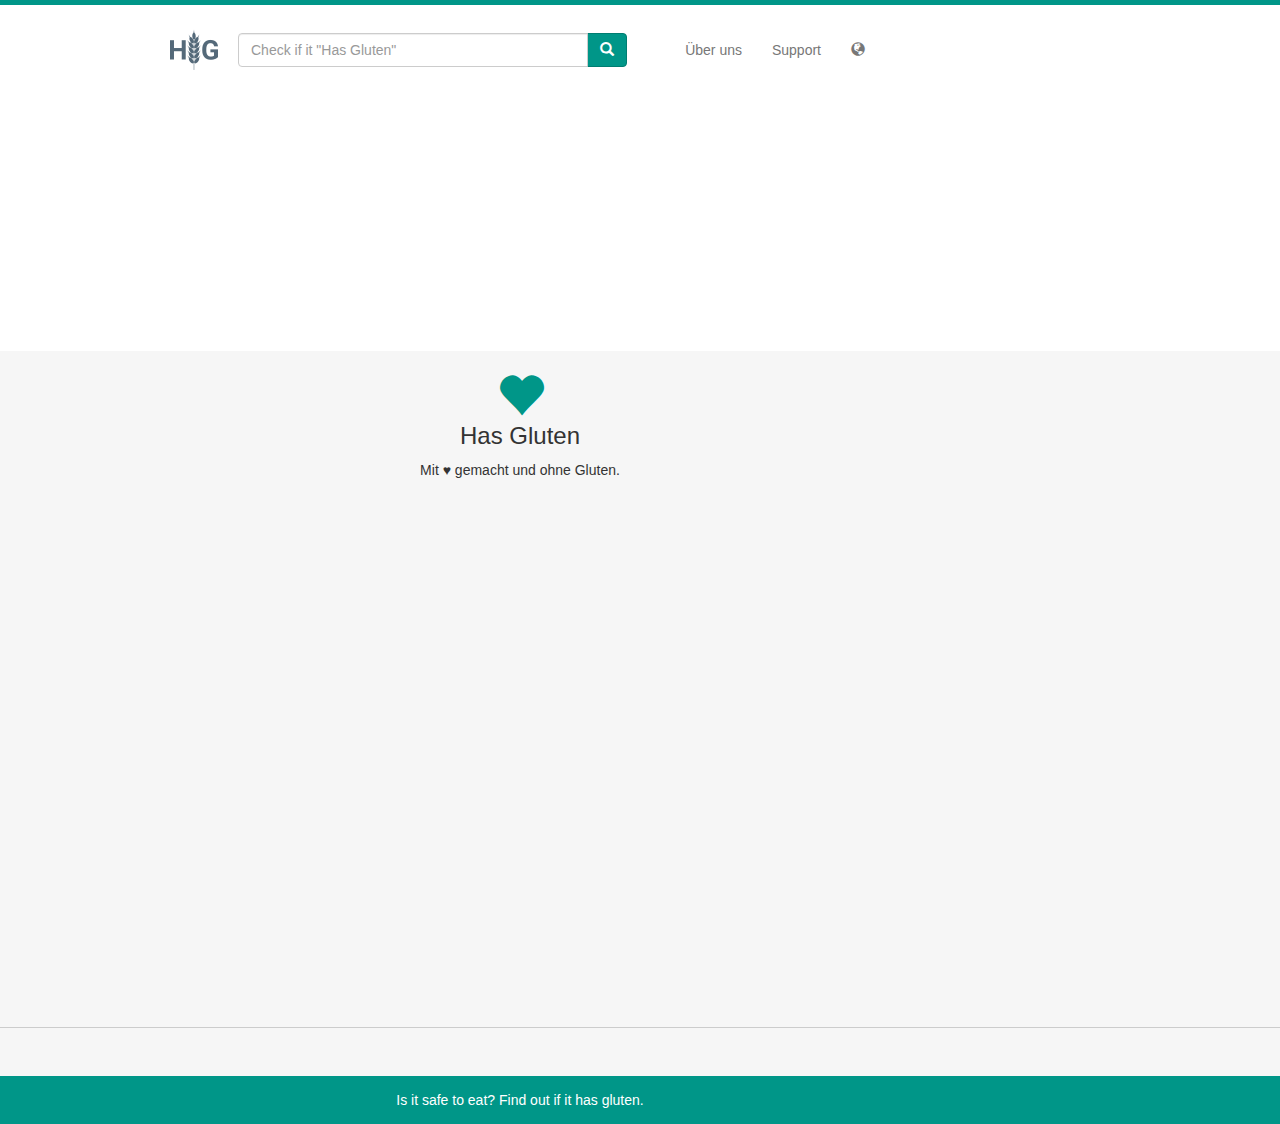
==== commit e7046152: "Fix phones, ads, messages" ====
--- a/de/index.html
+++ b/de/index.html
@@ -3,18 +3,18 @@
   <head>
     <meta charset="utf-8">
     <meta http-equiv="X-UA-Compatible" content="IE=edge,chrome=1">
-    <title>HasGluten - Quick and Accurate Gluten-Free Foods List</title>
-    <meta name="description" content="HasGluten is the most current and comprehensive list of gluten-free foods available. Find out quickly and easily if it's safe to eat or HasGluten.">
-    <meta name="viewport" content="width=device-width, initial-scale=1">
-    <meta property="og:title" content="HasGluten - Quick and Accurate Gluten-Free Foods List" />
-    <meta property="og:site_name" content="HasGluten" />
+    <title>Has Gluten - Quick and Accurate Gluten-Free Foods List</title>
+    <meta name="description" content="Has Gluten is the most current and comprehensive list of gluten-free foods available. Find out quickly and easily if it's safe to eat or Has Gluten.">
+    <meta name="viewport" content="width=device-width, initial-scale=1, maximum-scale=1">
+    <meta property="og:title" content="Has Gluten - Quick and Accurate Gluten-Free Foods List" />
+    <meta property="og:site_name" content="Has Gluten" />
     <meta property="og:url" content="http://hasgluten.com" />
-    <meta property="og:description" content="HasGluten is the most current and comprehensive gluten-free foods list available. Free information for Celiacs and others living with gluten intolerance, HasGluten quickly tells you whether a food or ingredient can be part of your gluten-free diet." />
+    <meta property="og:description" content="Has Gluten is the most current and comprehensive gluten-free foods list available. Free information for Celiacs and others living with gluten intolerance, Has Gluten quickly tells you whether a food or ingredient can be part of your gluten-free diet." />
     <meta property="og:image" content="https://pbs.twimg.com/profile_images/534064897093410818/w3d1BAz3_400x400.jpeg" />
     <meta name="twitter:card" content="summary">
     <meta name="twitter:site" content="@hasgluten">
-    <meta name="twitter:title" content="HasGluten - Quick and Accurate Gluten-Free Foods List">
-    <meta name="twitter:description" content="HasGluten is the most current and comprehensive list of gluten-free foods available. Find out quickly and easily if it's safe to eat or HasGluten.">
+    <meta name="twitter:title" content="Has Gluten - Quick and Accurate Gluten-Free Foods List">
+    <meta name="twitter:description" content="Has Gluten is the most current and comprehensive list of gluten-free foods available. Find out quickly and easily if it's safe to eat or Has Gluten.">
     <meta name="twitter:image:src" content="https://pbs.twimg.com/profile_images/534064897093410818/w3d1BAz3_400x400.jpeg">
     <meta name="keywords" content="celiac, celiac disease diet, gluten free, gluten free diet, gluten free flour, gluten free food, gluten free food list, gluten free snacks, gluten intolerance, what is gluten free">
     <link rel="stylesheet" href="/main.css">
@@ -30,7 +30,7 @@
     </script>
   </head>
   <body>
-    <div id="universe"><div id="layout" data-reactid=".1t1fge0lgqo" data-react-checksum="-1359848465"><div class="page-wrap" data-reactid=".1t1fge0lgqo.0"><div class="page-top" data-reactid=".1t1fge0lgqo.0.0"><div class="container" data-reactid=".1t1fge0lgqo.0.0.0"><div class="row" data-reactid=".1t1fge0lgqo.0.0.0.0"><div class="col-md-9 text-right" data-reactid=".1t1fge0lgqo.0.0.0.0.0"><header role="banner" class="navbar navbar-default navbar-static-top" data-reactid=".1t1fge0lgqo.0.0.0.0.0.0"><div class="container-fluid" data-reactid=".1t1fge0lgqo.0.0.0.0.0.0.0"><div class="navbar-header" data-reactid=".1t1fge0lgqo.0.0.0.0.0.0.0.0"><a class="navbar-brand navbar-brand" href="/de/" data-reactid=".1t1fge0lgqo.0.0.0.0.0.0.0.0.0"><img id="logo" class="logo-img i48" src="/img/logo.png" alt="HasGluten" title="HasGluten" data-reactid=".1t1fge0lgqo.0.0.0.0.0.0.0.0.0.0"></a><button class="navbar-toggle" type="button" data-reactid=".1t1fge0lgqo.0.0.0.0.0.0.0.0.1"><span class="sr-only" data-reactid=".1t1fge0lgqo.0.0.0.0.0.0.0.0.1.$0">Toggle navigation</span><span class="icon-bar" data-reactid=".1t1fge0lgqo.0.0.0.0.0.0.0.0.1.$1"></span><span class="icon-bar" data-reactid=".1t1fge0lgqo.0.0.0.0.0.0.0.0.1.$2"></span><span class="icon-bar" data-reactid=".1t1fge0lgqo.0.0.0.0.0.0.0.0.1.$3"></span></button></div><nav role="navigation" class="navbar-right collapse navbar-collapse" data-reactid=".1t1fge0lgqo.0.0.0.0.0.0.0.1:$=10:$0"><ul role="navigation" class="navbar-right nav navbar-nav navbar-right" data-reactid=".1t1fge0lgqo.0.0.0.0.0.0.0.1:$=10:$0.0"><li class="" data-reactid=".1t1fge0lgqo.0.0.0.0.0.0.0.1:$=10:$0.0.$=1$about:$about"><a href="/de/about.html" data-reactid=".1t1fge0lgqo.0.0.0.0.0.0.0.1:$=10:$0.0.$=1$about:$about.0">Über uns</a></li><li class="" data-reactid=".1t1fge0lgqo.0.0.0.0.0.0.0.1:$=10:$0.0.$=1$support:$support"><a href="/de/support.html" data-reactid=".1t1fge0lgqo.0.0.0.0.0.0.0.1:$=10:$0.0.$=1$support:$support.0">Support</a></li><li class="dropdown" data-reactid=".1t1fge0lgqo.0.0.0.0.0.0.0.1:$=10:$0.0.$=1$dropdown:$dropdown"><a class="dropdown-toggle" data-toggle="dropdown" role="button" aria-expanded="false" data-reactid=".1t1fge0lgqo.0.0.0.0.0.0.0.1:$=10:$0.0.$=1$dropdown:$dropdown.0"><i class="glyphicon glyphicon-globe" data-reactid=".1t1fge0lgqo.0.0.0.0.0.0.0.1:$=10:$0.0.$=1$dropdown:$dropdown.0.0"></i></a><ul class="dropdown-menu" role="menu" data-reactid=".1t1fge0lgqo.0.0.0.0.0.0.0.1:$=10:$0.0.$=1$dropdown:$dropdown.1"><li data-lang="en" class="" data-reactid=".1t1fge0lgqo.0.0.0.0.0.0.0.1:$=10:$0.0.$=1$dropdown:$dropdown.1.$en"><a href="/index.html" data-reactid=".1t1fge0lgqo.0.0.0.0.0.0.0.1:$=10:$0.0.$=1$dropdown:$dropdown.1.$en.0">English</a></li><li data-lang="it" class="" data-reactid=".1t1fge0lgqo.0.0.0.0.0.0.0.1:$=10:$0.0.$=1$dropdown:$dropdown.1.$it"><a href="/it/index.html" data-reactid=".1t1fge0lgqo.0.0.0.0.0.0.0.1:$=10:$0.0.$=1$dropdown:$dropdown.1.$it.0">Italiano</a></li><li data-lang="es" class="" data-reactid=".1t1fge0lgqo.0.0.0.0.0.0.0.1:$=10:$0.0.$=1$dropdown:$dropdown.1.$es"><a href="/es/index.html" data-reactid=".1t1fge0lgqo.0.0.0.0.0.0.0.1:$=10:$0.0.$=1$dropdown:$dropdown.1.$es.0">Español</a></li><li data-lang="de" class="active" data-reactid=".1t1fge0lgqo.0.0.0.0.0.0.0.1:$=10:$0.0.$=1$dropdown:$dropdown.1.$de"><a href="/de/index.html" data-reactid=".1t1fge0lgqo.0.0.0.0.0.0.0.1:$=10:$0.0.$=1$dropdown:$dropdown.1.$de.0">Deutsch</a></li><li data-lang="fr" class="" data-reactid=".1t1fge0lgqo.0.0.0.0.0.0.0.1:$=10:$0.0.$=1$dropdown:$dropdown.1.$fr"><a href="/fr/index.html" data-reactid=".1t1fge0lgqo.0.0.0.0.0.0.0.1:$=10:$0.0.$=1$dropdown:$dropdown.1.$fr.0">Français</a></li></ul></li></ul></nav><form class="navbar-form navbar-left" role="search" data-reactid=".1t1fge0lgqo.0.0.0.0.0.0.0.1:$=11:$1"><div class="form-group" data-reactid=".1t1fge0lgqo.0.0.0.0.0.0.0.1:$=11:$1.0"><div class="input-group" data-reactid=".1t1fge0lgqo.0.0.0.0.0.0.0.1:$=11:$1.0.0"><input id="navbar-search" type="text" class="form-control" placeholder="Check if it has gluten" value="" data-reactid=".1t1fge0lgqo.0.0.0.0.0.0.0.1:$=11:$1.0.0.0"><span class="input-group-btn" data-reactid=".1t1fge0lgqo.0.0.0.0.0.0.0.1:$=11:$1.0.0.1"><button class="btn btn-primary" type="button" data-reactid=".1t1fge0lgqo.0.0.0.0.0.0.0.1:$=11:$1.0.0.1.0"><i class="glyphicon glyphicon-search" data-reactid=".1t1fge0lgqo.0.0.0.0.0.0.0.1:$=11:$1.0.0.1.0.0"></i></button></span></div><p class="help-block text-left small" data-reactid=".1t1fge0lgqo.0.0.0.0.0.0.0.1:$=11:$1.0.1"></p></div></form></div></header></div></div></div></div><div class="page-top" data-reactid=".1t1fge0lgqo.0.1"><div class="container" data-reactid=".1t1fge0lgqo.0.1.0"><div class="row" data-reactid=".1t1fge0lgqo.0.1.0.0"><div class="col-md-9" role="main" data-reactid=".1t1fge0lgqo.0.1.0.0.0"><div class="main-products" data-reactid=".1t1fge0lgqo.0.1.0.0.0.0"><div class="main-table" data-reactid=".1t1fge0lgqo.0.1.0.0.0.0.0"><div class="row" data-reactid=".1t1fge0lgqo.0.1.0.0.0.0.0.0"></div></div></div></div><div class="col-md-3" role="complementary" data-reactid=".1t1fge0lgqo.0.1.0.0.1"><div class="ads-container" data-reactid=".1t1fge0lgqo.0.1.0.0.1.0"></div></div></div></div></div><div class="page-bottom" data-reactid=".1t1fge0lgqo.0.2"><div class="container" data-reactid=".1t1fge0lgqo.0.2.0"><div class="row" data-reactid=".1t1fge0lgqo.0.2.0.0"><div class="col-md-9" role="main" data-reactid=".1t1fge0lgqo.0.2.0.0.0"><div class="home-recent" data-reactid=".1t1fge0lgqo.0.2.0.0.0.0"></div><div class="home-description" data-reactid=".1t1fge0lgqo.0.2.0.0.0.1"><h2 data-reactid=".1t1fge0lgqo.0.2.0.0.0.1.0"><i class="glyphicon glyphicon-heart text-primary text-2x" data-reactid=".1t1fge0lgqo.0.2.0.0.0.1.0.0"></i><br data-reactid=".1t1fge0lgqo.0.2.0.0.0.1.0.1"><span data-reactid=".1t1fge0lgqo.0.2.0.0.0.1.0.2">HasGluten</span></h2><p class="text-short" data-reactid=".1t1fge0lgqo.0.2.0.0.0.1.1:$0">Mit ♥ gemacht und ohne Gluten.</p></div></div><div class="col-md-3" role="complementary" data-reactid=".1t1fge0lgqo.0.2.0.0.1"><div class="ads-container2" data-reactid=".1t1fge0lgqo.0.2.0.0.1.0"><script async src="//pagead2.googlesyndication.com/pagead/js/adsbygoogle.js"></script><!-- large --><ins class="adsbygoogle"     style="display:inline-block;width:300px;height:600px"     data-ad-client="ca-pub-7476952585357263"     data-ad-slot="2509120032"></ins><script>(adsbygoogle = window.adsbygoogle || []).push({});</script></div></div></div></div></div></div><footer data-reactid=".1t1fge0lgqo.1"><div class="footer-top" data-reactid=".1t1fge0lgqo.1.0"><div class="container" data-reactid=".1t1fge0lgqo.1.0.0"><div class="row" data-reactid=".1t1fge0lgqo.1.0.0.0"><div class="col-md-9" data-reactid=".1t1fge0lgqo.1.0.0.0.0"><div class="pull-left" data-reactid=".1t1fge0lgqo.1.0.0.0.0.0"></div><div class="pull-right text-right" data-reactid=".1t1fge0lgqo.1.0.0.0.0.1"></div><div class="text-center" data-reactid=".1t1fge0lgqo.1.0.0.0.0.2"><span data-reactid=".1t1fge0lgqo.1.0.0.0.0.2.0">Follow us</span><span data-reactid=".1t1fge0lgqo.1.0.0.0.0.2.1"> </span><a href="https://twitter.com/hasgluten" target="_blank" data-reactid=".1t1fge0lgqo.1.0.0.0.0.2.2">@hasgluten</a><span data-reactid=".1t1fge0lgqo.1.0.0.0.0.2.3">.</span></div></div></div></div></div><div class="footer-bottom" data-reactid=".1t1fge0lgqo.1.1"><div class="container" data-reactid=".1t1fge0lgqo.1.1.0"><div class="row" data-reactid=".1t1fge0lgqo.1.1.0.0"><div class="col-md-9 text-center" data-reactid=".1t1fge0lgqo.1.1.0.0.0">Is it safe to eat? Find out if it has gluten.</div></div></div></div></footer></div></div>
+    <div id="universe"><div id="layout" data-reactid=".2c37t7w86ps" data-react-checksum="-703113850"><div class="page-wrap" data-reactid=".2c37t7w86ps.0"><div class="page-top" data-reactid=".2c37t7w86ps.0.0"><div class="container" data-reactid=".2c37t7w86ps.0.0.0"><div class="row" data-reactid=".2c37t7w86ps.0.0.0.0"><div class="col-md-9 text-right" data-reactid=".2c37t7w86ps.0.0.0.0.0"><header id="nav" role="banner" class="navbar navbar-default navbar-static-top" data-reactid=".2c37t7w86ps.0.0.0.0.0.0"><div class="container-fluid" data-reactid=".2c37t7w86ps.0.0.0.0.0.0.0"><div class="navbar-header" data-reactid=".2c37t7w86ps.0.0.0.0.0.0.0.0"><a class="navbar-brand navbar-brand" href="/de/" data-reactid=".2c37t7w86ps.0.0.0.0.0.0.0.0.0"><img id="logo" class="logo-img i48" src="/img/logo.png" alt="HasGluten" title="HasGluten" data-reactid=".2c37t7w86ps.0.0.0.0.0.0.0.0.0.0"></a><button class="navbar-toggle" type="button" data-reactid=".2c37t7w86ps.0.0.0.0.0.0.0.0.1"><span class="sr-only" data-reactid=".2c37t7w86ps.0.0.0.0.0.0.0.0.1.$0">Toggle navigation</span><span class="icon-bar" data-reactid=".2c37t7w86ps.0.0.0.0.0.0.0.0.1.$1"></span><span class="icon-bar" data-reactid=".2c37t7w86ps.0.0.0.0.0.0.0.0.1.$2"></span><span class="icon-bar" data-reactid=".2c37t7w86ps.0.0.0.0.0.0.0.0.1.$3"></span></button></div><nav role="navigation" class="navbar-right collapse navbar-collapse" data-reactid=".2c37t7w86ps.0.0.0.0.0.0.0.1:$=10:$0"><ul role="navigation" class="navbar-right nav navbar-nav navbar-right" data-reactid=".2c37t7w86ps.0.0.0.0.0.0.0.1:$=10:$0.0"><li class="" data-reactid=".2c37t7w86ps.0.0.0.0.0.0.0.1:$=10:$0.0.$=1$about:$about"><a href="/de/about.html" data-reactid=".2c37t7w86ps.0.0.0.0.0.0.0.1:$=10:$0.0.$=1$about:$about.0">Über uns</a></li><li class="" data-reactid=".2c37t7w86ps.0.0.0.0.0.0.0.1:$=10:$0.0.$=1$support:$support"><a href="/de/support.html" data-reactid=".2c37t7w86ps.0.0.0.0.0.0.0.1:$=10:$0.0.$=1$support:$support.0">Support</a></li><li class="dropdown" data-reactid=".2c37t7w86ps.0.0.0.0.0.0.0.1:$=10:$0.0.$=1$dropdown:$dropdown"><a class="dropdown-toggle" data-toggle="dropdown" role="button" aria-expanded="false" data-reactid=".2c37t7w86ps.0.0.0.0.0.0.0.1:$=10:$0.0.$=1$dropdown:$dropdown.0"><i class="glyphicon glyphicon-globe" data-reactid=".2c37t7w86ps.0.0.0.0.0.0.0.1:$=10:$0.0.$=1$dropdown:$dropdown.0.0"></i></a><ul class="dropdown-menu" role="menu" data-reactid=".2c37t7w86ps.0.0.0.0.0.0.0.1:$=10:$0.0.$=1$dropdown:$dropdown.1"><li data-lang="en" class="" data-reactid=".2c37t7w86ps.0.0.0.0.0.0.0.1:$=10:$0.0.$=1$dropdown:$dropdown.1.$en"><a href="/index.html" data-reactid=".2c37t7w86ps.0.0.0.0.0.0.0.1:$=10:$0.0.$=1$dropdown:$dropdown.1.$en.0">English</a></li><li data-lang="it" class="" data-reactid=".2c37t7w86ps.0.0.0.0.0.0.0.1:$=10:$0.0.$=1$dropdown:$dropdown.1.$it"><a href="/it/index.html" data-reactid=".2c37t7w86ps.0.0.0.0.0.0.0.1:$=10:$0.0.$=1$dropdown:$dropdown.1.$it.0">Italiano</a></li><li data-lang="es" class="" data-reactid=".2c37t7w86ps.0.0.0.0.0.0.0.1:$=10:$0.0.$=1$dropdown:$dropdown.1.$es"><a href="/es/index.html" data-reactid=".2c37t7w86ps.0.0.0.0.0.0.0.1:$=10:$0.0.$=1$dropdown:$dropdown.1.$es.0">Español</a></li><li data-lang="de" class="active" data-reactid=".2c37t7w86ps.0.0.0.0.0.0.0.1:$=10:$0.0.$=1$dropdown:$dropdown.1.$de"><a href="/de/index.html" data-reactid=".2c37t7w86ps.0.0.0.0.0.0.0.1:$=10:$0.0.$=1$dropdown:$dropdown.1.$de.0">Deutsch</a></li><li data-lang="fr" class="" data-reactid=".2c37t7w86ps.0.0.0.0.0.0.0.1:$=10:$0.0.$=1$dropdown:$dropdown.1.$fr"><a href="/fr/index.html" data-reactid=".2c37t7w86ps.0.0.0.0.0.0.0.1:$=10:$0.0.$=1$dropdown:$dropdown.1.$fr.0">Français</a></li></ul></li></ul></nav><form class="navbar-form navbar-left" role="search" data-reactid=".2c37t7w86ps.0.0.0.0.0.0.0.1:$=11:$1"><div class="form-group" data-reactid=".2c37t7w86ps.0.0.0.0.0.0.0.1:$=11:$1.0"><div class="input-group" data-reactid=".2c37t7w86ps.0.0.0.0.0.0.0.1:$=11:$1.0.0"><input id="navbar-search" type="text" class="form-control" placeholder="Check if it &quot;Has Gluten&quot;" value="" data-reactid=".2c37t7w86ps.0.0.0.0.0.0.0.1:$=11:$1.0.0.0"><span class="input-group-btn" data-reactid=".2c37t7w86ps.0.0.0.0.0.0.0.1:$=11:$1.0.0.1"><button class="btn btn-primary" type="button" data-reactid=".2c37t7w86ps.0.0.0.0.0.0.0.1:$=11:$1.0.0.1.0"><i class="glyphicon glyphicon-search" data-reactid=".2c37t7w86ps.0.0.0.0.0.0.0.1:$=11:$1.0.0.1.0.0"></i></button></span></div><p class="help-block text-left small" data-reactid=".2c37t7w86ps.0.0.0.0.0.0.0.1:$=11:$1.0.1"></p></div></form></div></header></div></div></div></div><div class="page-top" data-reactid=".2c37t7w86ps.0.1"><div class="container" data-reactid=".2c37t7w86ps.0.1.0"><div class="row" data-reactid=".2c37t7w86ps.0.1.0.0"><div class="col-md-9" role="main" data-reactid=".2c37t7w86ps.0.1.0.0.0"><div class="main-products" data-reactid=".2c37t7w86ps.0.1.0.0.0.0"><div class="main-table" data-reactid=".2c37t7w86ps.0.1.0.0.0.0.0"><div class="row" data-reactid=".2c37t7w86ps.0.1.0.0.0.0.0.0"></div></div></div></div><div class="col-md-3" role="complementary" data-reactid=".2c37t7w86ps.0.1.0.0.1"><div class="ads-container" data-reactid=".2c37t7w86ps.0.1.0.0.1.0"><script async src="//pagead2.googlesyndication.com/pagead/js/adsbygoogle.js"></script><!-- top --><ins class="adsbygoogle"     style="display:inline-block;width:300px;height:250px"     data-ad-client="ca-pub-7476952585357263"     data-ad-slot="8233099637"></ins><script>(adsbygoogle = window.adsbygoogle || []).push({});</script></div></div></div></div></div><div class="page-bottom" data-reactid=".2c37t7w86ps.0.2"><div class="container" data-reactid=".2c37t7w86ps.0.2.0"><div class="row" data-reactid=".2c37t7w86ps.0.2.0.0"><div class="col-md-9" role="main" data-reactid=".2c37t7w86ps.0.2.0.0.0"><div class="home-recent" data-reactid=".2c37t7w86ps.0.2.0.0.0.0"></div><div class="home-description" data-reactid=".2c37t7w86ps.0.2.0.0.0.1"><h2 data-reactid=".2c37t7w86ps.0.2.0.0.0.1.0"><i class="glyphicon glyphicon-heart text-primary text-2x" data-reactid=".2c37t7w86ps.0.2.0.0.0.1.0.0"></i><br data-reactid=".2c37t7w86ps.0.2.0.0.0.1.0.1"><span data-reactid=".2c37t7w86ps.0.2.0.0.0.1.0.2">Has Gluten</span></h2><p class="text-short" data-reactid=".2c37t7w86ps.0.2.0.0.0.1.1:$0">Mit ♥ gemacht und ohne Gluten.</p></div></div><div class="col-md-3" role="complementary" data-reactid=".2c37t7w86ps.0.2.0.0.1"><div class="ads-container2" data-reactid=".2c37t7w86ps.0.2.0.0.1.0"><script async src="//pagead2.googlesyndication.com/pagead/js/adsbygoogle.js"></script><!-- large --><ins class="adsbygoogle"     style="display:inline-block;width:300px;height:600px"     data-ad-client="ca-pub-7476952585357263"     data-ad-slot="2509120032"></ins><script>(adsbygoogle = window.adsbygoogle || []).push({});</script></div></div></div></div></div></div><footer data-reactid=".2c37t7w86ps.1"><div class="footer-top" data-reactid=".2c37t7w86ps.1.0"><div class="container" data-reactid=".2c37t7w86ps.1.0.0"><div class="row" data-reactid=".2c37t7w86ps.1.0.0.0"><div class="col-md-9" data-reactid=".2c37t7w86ps.1.0.0.0.0"><div class="pull-left" data-reactid=".2c37t7w86ps.1.0.0.0.0.0"></div><div class="pull-right text-right" data-reactid=".2c37t7w86ps.1.0.0.0.0.1"></div><div class="text-center" style="height:20px;" data-reactid=".2c37t7w86ps.1.0.0.0.0.2"><iframe src="//platform.twitter.com/widgets/follow_button.html?screen_name=hasgluten&amp;show_count=false&amp;show_screen_name=true&amp;dnt=true" scrolling="no" frameborder="0" allowtransparency="true" style="border:0;width:140px;height:20px;" data-reactid=".2c37t7w86ps.1.0.0.0.0.2.0"></iframe><iframe src="//platform.twitter.com/widgets/tweet_button.html?count=horizontal&amp;dnt=true&amp;hashtags=&amp;related=hasgluten&amp;text=Check%20out%20the%20most%20current%20and%20comprehensive%20list%20of%20%23GlutenFree%20foods%20available&amp;url=http%3A%2F%2Fhasgluten.com" scrolling="no" frameborder="0" allowtransparency="true" style="border:0;width:85px;height:20px;" data-reactid=".2c37t7w86ps.1.0.0.0.0.2.1"></iframe></div></div></div></div></div><div class="footer-bottom" data-reactid=".2c37t7w86ps.1.1"><div class="container" data-reactid=".2c37t7w86ps.1.1.0"><div class="row" data-reactid=".2c37t7w86ps.1.1.0.0"><div class="col-md-9 text-center" data-reactid=".2c37t7w86ps.1.1.0.0.0">Is it safe to eat? Find out if it has gluten.</div></div></div></div></footer></div></div>
     <script src="https://ajax.googleapis.com/ajax/libs/jquery/2.1.1/jquery.min.js"></script>
     <script src="https://cdn.embedly.com/widgets/platform.js" charset="UTF-8"></script>
     <script src="https://maxcdn.bootstrapcdn.com/bootstrap/3.3.4/js/bootstrap.min.js"></script>
--- a/main.css
+++ b/main.css
@@ -1,2 +1,2 @@
-/*! normalize.css v3.0.2 | MIT License | git.io/normalize */body,figure{margin:0}.navbar-fixed-bottom .navbar-collapse,.navbar-fixed-top .navbar-collapse,.pre-scrollable{max-height:340px}html{font-family:sans-serif;-ms-text-size-adjust:100%;-webkit-text-size-adjust:100%;font-size:10px;-webkit-tap-highlight-color:transparent}article,aside,details,figcaption,figure,footer,header,hgroup,main,menu,nav,section,summary{display:block}audio,canvas,progress,video{display:inline-block;vertical-align:baseline}audio:not([controls]){display:none;height:0}[hidden],template{display:none}a{background-color:transparent}a:active,a:hover{outline:0}abbr[title]{border-bottom:1px dotted}b,optgroup,strong{font-weight:700}dfn{font-style:italic}h1{font-size:2em;margin:.67em 0}mark{background:#ff0;color:#000}small{font-size:80%}sub,sup{font-size:75%;line-height:0;position:relative;vertical-align:baseline}sup{top:-.5em}sub{bottom:-.25em}img{border:0;vertical-align:middle}svg:not(:root){overflow:hidden}hr{box-sizing:content-box;height:0}pre,textarea{overflow:auto}code,kbd,pre,samp{font-size:1em}button,input,optgroup,select,textarea{color:inherit;font:inherit;margin:0}button{overflow:visible}button,select{text-transform:none}button,html input[type=button],input[type=reset],input[type=submit]{-webkit-appearance:button;cursor:pointer}button[disabled],html input[disabled]{cursor:default}button::-moz-focus-inner,input::-moz-focus-inner{border:0;padding:0}input{line-height:normal}input[type=checkbox],input[type=radio]{box-sizing:border-box;padding:0}input[type=number]::-webkit-inner-spin-button,input[type=number]::-webkit-outer-spin-button{height:auto}input[type=search]::-webkit-search-cancel-button,input[type=search]::-webkit-search-decoration{-webkit-appearance:none}table{border-collapse:collapse;border-spacing:0}td,th{padding:0}/*! Source: https://github.com/h5bp/html5-boilerplate/blob/master/src/css/main.css */@media print{blockquote,img,pre,tr{page-break-inside:avoid}*,:after,:before{background:0 0!important;color:#000!important;box-shadow:none!important;text-shadow:none!important}a,a:visited{text-decoration:underline}a[href]:after{content:" (" attr(href)")"}abbr[title]:after{content:" (" attr(title)")"}a[href^="javascript:"]:after,a[href^="#"]:after{content:""}blockquote,pre{border:1px solid #999}thead{display:table-header-group}img{max-width:100%!important}h2,h3,p{orphans:3;widows:3}h2,h3{page-break-after:avoid}select{background:#fff!important}.navbar{display:none}.btn>.caret,.dropup>.btn>.caret{border-top-color:#000!important}.label{border:1px solid #000}.table{border-collapse:collapse!important}.table td,.table th{background-color:#fff!important}.table-bordered td,.table-bordered th{border:1px solid #ddd!important}}.btn,.btn-danger.active,.btn-danger:active,.btn-default.active,.btn-default:active,.btn-info.active,.btn-info:active,.btn-primary.active,.btn-primary:active,.btn-warning.active,.btn-warning:active,.btn.active,.btn:active,.dropdown-menu>.disabled>a:focus,.dropdown-menu>.disabled>a:hover,.form-control,.navbar-toggle,.open>.dropdown-toggle.btn-danger,.open>.dropdown-toggle.btn-default,.open>.dropdown-toggle.btn-info,.open>.dropdown-toggle.btn-primary,.open>.dropdown-toggle.btn-warning{background-image:none}@font-face{font-family:'Glyphicons Halflings';src:url(/fonts/glyphicons-halflings-regular.eot);src:url(/fonts/glyphicons-halflings-regular.eot?#iefix)format('embedded-opentype'),url(/fonts/glyphicons-halflings-regular.woff2)format('woff2'),url(/fonts/glyphicons-halflings-regular.woff)format('woff'),url(/fonts/glyphicons-halflings-regular.ttf)format('truetype'),url(/fonts/glyphicons-halflings-regular.svg#glyphicons_halflingsregular)format('svg')}.glyphicon{position:relative;top:1px;display:inline-block;font-family:'Glyphicons Halflings';font-style:normal;font-weight:400;line-height:1;-webkit-font-smoothing:antialiased;-moz-osx-font-smoothing:grayscale}.glyphicon-asterisk:before{content:"\2a"}.glyphicon-plus:before{content:"\2b"}.glyphicon-eur:before,.glyphicon-euro:before{content:"\20ac"}.glyphicon-minus:before{content:"\2212"}.glyphicon-cloud:before{content:"\2601"}.glyphicon-envelope:before{content:"\2709"}.glyphicon-pencil:before{content:"\270f"}.glyphicon-glass:before{content:"\e001"}.glyphicon-music:before{content:"\e002"}.glyphicon-search:before{content:"\e003"}.glyphicon-heart:before{content:"\e005"}.glyphicon-star:before{content:"\e006"}.glyphicon-star-empty:before{content:"\e007"}.glyphicon-user:before{content:"\e008"}.glyphicon-film:before{content:"\e009"}.glyphicon-th-large:before{content:"\e010"}.glyphicon-th:before{content:"\e011"}.glyphicon-th-list:before{content:"\e012"}.glyphicon-ok:before{content:"\e013"}.glyphicon-remove:before{content:"\e014"}.glyphicon-zoom-in:before{content:"\e015"}.glyphicon-zoom-out:before{content:"\e016"}.glyphicon-off:before{content:"\e017"}.glyphicon-signal:before{content:"\e018"}.glyphicon-cog:before{content:"\e019"}.glyphicon-trash:before{content:"\e020"}.glyphicon-home:before{content:"\e021"}.glyphicon-file:before{content:"\e022"}.glyphicon-time:before{content:"\e023"}.glyphicon-road:before{content:"\e024"}.glyphicon-download-alt:before{content:"\e025"}.glyphicon-download:before{content:"\e026"}.glyphicon-upload:before{content:"\e027"}.glyphicon-inbox:before{content:"\e028"}.glyphicon-play-circle:before{content:"\e029"}.glyphicon-repeat:before{content:"\e030"}.glyphicon-refresh:before{content:"\e031"}.glyphicon-list-alt:before{content:"\e032"}.glyphicon-lock:before{content:"\e033"}.glyphicon-flag:before{content:"\e034"}.glyphicon-headphones:before{content:"\e035"}.glyphicon-volume-off:before{content:"\e036"}.glyphicon-volume-down:before{content:"\e037"}.glyphicon-volume-up:before{content:"\e038"}.glyphicon-qrcode:before{content:"\e039"}.glyphicon-barcode:before{content:"\e040"}.glyphicon-tag:before{content:"\e041"}.glyphicon-tags:before{content:"\e042"}.glyphicon-book:before{content:"\e043"}.glyphicon-bookmark:before{content:"\e044"}.glyphicon-print:before{content:"\e045"}.glyphicon-camera:before{content:"\e046"}.glyphicon-font:before{content:"\e047"}.glyphicon-bold:before{content:"\e048"}.glyphicon-italic:before{content:"\e049"}.glyphicon-text-height:before{content:"\e050"}.glyphicon-text-width:before{content:"\e051"}.glyphicon-align-left:before{content:"\e052"}.glyphicon-align-center:before{content:"\e053"}.glyphicon-align-right:before{content:"\e054"}.glyphicon-align-justify:before{content:"\e055"}.glyphicon-list:before{content:"\e056"}.glyphicon-indent-left:before{content:"\e057"}.glyphicon-indent-right:before{content:"\e058"}.glyphicon-facetime-video:before{content:"\e059"}.glyphicon-picture:before{content:"\e060"}.glyphicon-map-marker:before{content:"\e062"}.glyphicon-adjust:before{content:"\e063"}.glyphicon-tint:before{content:"\e064"}.glyphicon-edit:before{content:"\e065"}.glyphicon-share:before{content:"\e066"}.glyphicon-check:before{content:"\e067"}.glyphicon-move:before{content:"\e068"}.glyphicon-step-backward:before{content:"\e069"}.glyphicon-fast-backward:before{content:"\e070"}.glyphicon-backward:before{content:"\e071"}.glyphicon-play:before{content:"\e072"}.glyphicon-pause:before{content:"\e073"}.glyphicon-stop:before{content:"\e074"}.glyphicon-forward:before{content:"\e075"}.glyphicon-fast-forward:before{content:"\e076"}.glyphicon-step-forward:before{content:"\e077"}.glyphicon-eject:before{content:"\e078"}.glyphicon-chevron-left:before{content:"\e079"}.glyphicon-chevron-right:before{content:"\e080"}.glyphicon-plus-sign:before{content:"\e081"}.glyphicon-minus-sign:before{content:"\e082"}.glyphicon-remove-sign:before{content:"\e083"}.glyphicon-ok-sign:before{content:"\e084"}.glyphicon-question-sign:before{content:"\e085"}.glyphicon-info-sign:before{content:"\e086"}.glyphicon-screenshot:before{content:"\e087"}.glyphicon-remove-circle:before{content:"\e088"}.glyphicon-ok-circle:before{content:"\e089"}.glyphicon-ban-circle:before{content:"\e090"}.glyphicon-arrow-left:before{content:"\e091"}.glyphicon-arrow-right:before{content:"\e092"}.glyphicon-arrow-up:before{content:"\e093"}.glyphicon-arrow-down:before{content:"\e094"}.glyphicon-share-alt:before{content:"\e095"}.glyphicon-resize-full:before{content:"\e096"}.glyphicon-resize-small:before{content:"\e097"}.glyphicon-exclamation-sign:before{content:"\e101"}.glyphicon-gift:before{content:"\e102"}.glyphicon-leaf:before{content:"\e103"}.glyphicon-fire:before{content:"\e104"}.glyphicon-eye-open:before{content:"\e105"}.glyphicon-eye-close:before{content:"\e106"}.glyphicon-warning-sign:before{content:"\e107"}.glyphicon-plane:before{content:"\e108"}.glyphicon-calendar:before{content:"\e109"}.glyphicon-random:before{content:"\e110"}.glyphicon-comment:before{content:"\e111"}.glyphicon-magnet:before{content:"\e112"}.glyphicon-chevron-up:before{content:"\e113"}.glyphicon-chevron-down:before{content:"\e114"}.glyphicon-retweet:before{content:"\e115"}.glyphicon-shopping-cart:before{content:"\e116"}.glyphicon-folder-close:before{content:"\e117"}.glyphicon-folder-open:before{content:"\e118"}.glyphicon-resize-vertical:before{content:"\e119"}.glyphicon-resize-horizontal:before{content:"\e120"}.glyphicon-hdd:before{content:"\e121"}.glyphicon-bullhorn:before{content:"\e122"}.glyphicon-bell:before{content:"\e123"}.glyphicon-certificate:before{content:"\e124"}.glyphicon-thumbs-up:before{content:"\e125"}.glyphicon-thumbs-down:before{content:"\e126"}.glyphicon-hand-right:before{content:"\e127"}.glyphicon-hand-left:before{content:"\e128"}.glyphicon-hand-up:before{content:"\e129"}.glyphicon-hand-down:before{content:"\e130"}.glyphicon-circle-arrow-right:before{content:"\e131"}.glyphicon-circle-arrow-left:before{content:"\e132"}.glyphicon-circle-arrow-up:before{content:"\e133"}.glyphicon-circle-arrow-down:before{content:"\e134"}.glyphicon-globe:before{content:"\e135"}.glyphicon-wrench:before{content:"\e136"}.glyphicon-tasks:before{content:"\e137"}.glyphicon-filter:before{content:"\e138"}.glyphicon-briefcase:before{content:"\e139"}.glyphicon-fullscreen:before{content:"\e140"}.glyphicon-dashboard:before{content:"\e141"}.glyphicon-paperclip:before{content:"\e142"}.glyphicon-heart-empty:before{content:"\e143"}.glyphicon-link:before{content:"\e144"}.glyphicon-phone:before{content:"\e145"}.glyphicon-pushpin:before{content:"\e146"}.glyphicon-usd:before{content:"\e148"}.glyphicon-gbp:before{content:"\e149"}.glyphicon-sort:before{content:"\e150"}.glyphicon-sort-by-alphabet:before{content:"\e151"}.glyphicon-sort-by-alphabet-alt:before{content:"\e152"}.glyphicon-sort-by-order:before{content:"\e153"}.glyphicon-sort-by-order-alt:before{content:"\e154"}.glyphicon-sort-by-attributes:before{content:"\e155"}.glyphicon-sort-by-attributes-alt:before{content:"\e156"}.glyphicon-unchecked:before{content:"\e157"}.glyphicon-expand:before{content:"\e158"}.glyphicon-collapse-down:before{content:"\e159"}.glyphicon-collapse-up:before{content:"\e160"}.glyphicon-log-in:before{content:"\e161"}.glyphicon-flash:before{content:"\e162"}.glyphicon-log-out:before{content:"\e163"}.glyphicon-new-window:before{content:"\e164"}.glyphicon-record:before{content:"\e165"}.glyphicon-save:before{content:"\e166"}.glyphicon-open:before{content:"\e167"}.glyphicon-saved:before{content:"\e168"}.glyphicon-import:before{content:"\e169"}.glyphicon-export:before{content:"\e170"}.glyphicon-send:before{content:"\e171"}.glyphicon-floppy-disk:before{content:"\e172"}.glyphicon-floppy-saved:before{content:"\e173"}.glyphicon-floppy-remove:before{content:"\e174"}.glyphicon-floppy-save:before{content:"\e175"}.glyphicon-floppy-open:before{content:"\e176"}.glyphicon-credit-card:before{content:"\e177"}.glyphicon-transfer:before{content:"\e178"}.glyphicon-cutlery:before{content:"\e179"}.glyphicon-header:before{content:"\e180"}.glyphicon-compressed:before{content:"\e181"}.glyphicon-earphone:before{content:"\e182"}.glyphicon-phone-alt:before{content:"\e183"}.glyphicon-tower:before{content:"\e184"}.glyphicon-stats:before{content:"\e185"}.glyphicon-sd-video:before{content:"\e186"}.glyphicon-hd-video:before{content:"\e187"}.glyphicon-subtitles:before{content:"\e188"}.glyphicon-sound-stereo:before{content:"\e189"}.glyphicon-sound-dolby:before{content:"\e190"}.glyphicon-sound-5-1:before{content:"\e191"}.glyphicon-sound-6-1:before{content:"\e192"}.glyphicon-sound-7-1:before{content:"\e193"}.glyphicon-copyright-mark:before{content:"\e194"}.glyphicon-registration-mark:before{content:"\e195"}.glyphicon-cloud-download:before{content:"\e197"}.glyphicon-cloud-upload:before{content:"\e198"}.glyphicon-tree-conifer:before{content:"\e199"}.glyphicon-tree-deciduous:before{content:"\e200"}.glyphicon-cd:before{content:"\e201"}.glyphicon-save-file:before{content:"\e202"}.glyphicon-open-file:before{content:"\e203"}.glyphicon-level-up:before{content:"\e204"}.glyphicon-copy:before{content:"\e205"}.glyphicon-paste:before{content:"\e206"}.glyphicon-alert:before{content:"\e209"}.glyphicon-equalizer:before{content:"\e210"}.glyphicon-king:before{content:"\e211"}.glyphicon-queen:before{content:"\e212"}.glyphicon-pawn:before{content:"\e213"}.glyphicon-bishop:before{content:"\e214"}.glyphicon-knight:before{content:"\e215"}.glyphicon-baby-formula:before{content:"\e216"}.glyphicon-tent:before{content:"\26fa"}.glyphicon-blackboard:before{content:"\e218"}.glyphicon-bed:before{content:"\e219"}.glyphicon-apple:before{content:"\f8ff"}.glyphicon-erase:before{content:"\e221"}.glyphicon-hourglass:before{content:"\231b"}.glyphicon-lamp:before{content:"\e223"}.glyphicon-duplicate:before{content:"\e224"}.glyphicon-piggy-bank:before{content:"\e225"}.glyphicon-scissors:before{content:"\e226"}.glyphicon-bitcoin:before,.glyphicon-btc:before,.glyphicon-xbt:before{content:"\e227"}.glyphicon-jpy:before,.glyphicon-yen:before{content:"\00a5"}.glyphicon-rub:before,.glyphicon-ruble:before{content:"\20bd"}.glyphicon-scale:before{content:"\e230"}.glyphicon-ice-lolly:before{content:"\e231"}.glyphicon-ice-lolly-tasted:before{content:"\e232"}.glyphicon-education:before{content:"\e233"}.glyphicon-option-horizontal:before{content:"\e234"}.glyphicon-option-vertical:before{content:"\e235"}.glyphicon-menu-hamburger:before{content:"\e236"}.glyphicon-modal-window:before{content:"\e237"}.glyphicon-oil:before{content:"\e238"}.glyphicon-grain:before{content:"\e239"}.glyphicon-sunglasses:before{content:"\e240"}.glyphicon-text-size:before{content:"\e241"}.glyphicon-text-color:before{content:"\e242"}.glyphicon-text-background:before{content:"\e243"}.glyphicon-object-align-top:before{content:"\e244"}.glyphicon-object-align-bottom:before{content:"\e245"}.glyphicon-object-align-horizontal:before{content:"\e246"}.glyphicon-object-align-left:before{content:"\e247"}.glyphicon-object-align-vertical:before{content:"\e248"}.glyphicon-object-align-right:before{content:"\e249"}.glyphicon-triangle-right:before{content:"\e250"}.glyphicon-triangle-left:before{content:"\e251"}.glyphicon-triangle-bottom:before{content:"\e252"}.glyphicon-triangle-top:before{content:"\e253"}.glyphicon-console:before{content:"\e254"}.glyphicon-superscript:before{content:"\e255"}.glyphicon-subscript:before{content:"\e256"}.glyphicon-menu-left:before{content:"\e257"}.glyphicon-menu-right:before{content:"\e258"}.glyphicon-menu-down:before{content:"\e259"}.glyphicon-menu-up:before{content:"\e260"}*,:after,:before{box-sizing:border-box}body{font-family:"Helvetica Neue",Helvetica,Arial,sans-serif;font-size:14px;line-height:1.42857143;color:#333}button,input,select,textarea{font-family:inherit;font-size:inherit;line-height:inherit}a{color:#546979;text-decoration:none}a:focus,a:hover{color:#35424c;text-decoration:underline}a:focus{outline:dotted thin;outline:-webkit-focus-ring-color auto 5px;outline-offset:-2px}.carousel-inner>.item>a>img,.carousel-inner>.item>img,.img-responsive,.thumbnail a>img,.thumbnail>img{display:block;max-width:100%;height:auto}.img-rounded{border-radius:6px}.img-thumbnail{padding:4px;line-height:1.42857143;background-color:#fff;border:1px solid #ddd;border-radius:4px;transition:all .2s ease-in-out;display:inline-block;max-width:100%;height:auto}.img-circle{border-radius:50%}code,pre{border-radius:4px}hr{margin-top:20px;margin-bottom:20px;border:0;border-top:1px solid #eee}.sr-only{position:absolute;width:1px;height:1px;margin:-1px;padding:0;overflow:hidden;clip:rect(0,0,0,0);border:0}.sr-only-focusable:active,.sr-only-focusable:focus{position:static;width:auto;height:auto;margin:0;overflow:visible;clip:auto}[role=button]{cursor:pointer}.h1,.h2,.h3,.h4,.h5,.h6,h1,h2,h3,h4,h5,h6{font-family:inherit;font-weight:500;line-height:1.1;color:inherit}.h1 .small,.h1 small,.h2 .small,.h2 small,.h3 .small,.h3 small,.h4 .small,.h4 small,.h5 .small,.h5 small,.h6 .small,.h6 small,h1 .small,h1 small,h2 .small,h2 small,h3 .small,h3 small,h4 .small,h4 small,h5 .small,h5 small,h6 .small,h6 small{font-weight:400;line-height:1;color:#777}.h1,.h2,.h3,h1,h2,h3{margin-top:20px;margin-bottom:10px}.h1 .small,.h1 small,.h2 .small,.h2 small,.h3 .small,.h3 small,h1 .small,h1 small,h2 .small,h2 small,h3 .small,h3 small{font-size:65%}.h4,.h5,.h6,h4,h5,h6{margin-top:10px;margin-bottom:10px}.h4 .small,.h4 small,.h5 .small,.h5 small,.h6 .small,.h6 small,h4 .small,h4 small,h5 .small,h5 small,h6 .small,h6 small{font-size:75%}.h1,h1{font-size:36px}.h2,h2{font-size:30px}.h3,h3{font-size:24px}.h4,h4{font-size:18px}.h5,h5{font-size:14px}.h6,h6{font-size:12px}p{margin:0 0 10px}.lead{margin-bottom:20px;font-size:16px;font-weight:300;line-height:1.4}address,blockquote .small,blockquote footer,blockquote small,dd,dt,pre{line-height:1.42857143}dt,kbd kbd,label{font-weight:700}@media (min-width:768px){.lead{font-size:21px}}.small,small{font-size:85%}.mark,mark{background-color:#fcf8e3;padding:.2em}.list-inline,.list-unstyled{list-style:none;padding-left:0}.text-left{text-align:left}.text-right{text-align:right}.text-center{text-align:center}.text-justify{text-align:justify}.text-nowrap{white-space:nowrap}.text-lowercase{text-transform:lowercase}.text-uppercase{text-transform:uppercase}.text-capitalize{text-transform:capitalize}.text-muted{color:#777}.text-primary{color:#009688}a.text-primary:hover{color:#00635a}.text-success{color:#3c763d}a.text-success:hover{color:#2b542c}.text-info{color:#31708f}a.text-info:hover{color:#245269}.text-warning{color:#8a6d3b}a.text-warning:hover{color:#66512c}.text-danger{color:#a94442}a.text-danger:hover{color:#843534}.bg-primary{color:#fff;background-color:#009688}a.bg-primary:hover{background-color:#00635a}.bg-success{background-color:#dff0d8}a.bg-success:hover{background-color:#c1e2b3}.bg-info{background-color:#d9edf7}a.bg-info:hover{background-color:#afd9ee}.bg-warning{background-color:#fcf8e3}a.bg-warning:hover{background-color:#f7ecb5}.bg-danger{background-color:#f2dede}a.bg-danger:hover{background-color:#e4b9b9}pre code,table{background-color:transparent}.page-header{padding-bottom:9px;margin:40px 0 20px;border-bottom:1px solid #eee}dl,ol,ul{margin-top:0}ol,ul{margin-bottom:10px}ol ol,ol ul,ul ol,ul ul{margin-bottom:0}.list-inline{margin-left:-5px}.list-inline>li{display:inline-block;padding-left:5px;padding-right:5px}dl{margin-bottom:20px}dd{margin-left:0}@media (min-width:768px){.dl-horizontal dt{float:left;width:160px;clear:left;text-align:right;overflow:hidden;text-overflow:ellipsis;white-space:nowrap}.dl-horizontal dd{margin-left:180px}}abbr[data-original-title],abbr[title]{cursor:help;border-bottom:1px dotted #777}.initialism{font-size:90%;text-transform:uppercase}blockquote{padding:10px 20px;margin:0 0 20px;font-size:17.5px;border-left:5px solid #eee}.input-group-addon:last-child,.panel>.table-bordered>tbody>tr>td:first-child,.panel>.table-bordered>tbody>tr>th:first-child,.panel>.table-bordered>tfoot>tr>td:first-child,.panel>.table-bordered>tfoot>tr>th:first-child,.panel>.table-bordered>thead>tr>td:first-child,.panel>.table-bordered>thead>tr>th:first-child,.panel>.table-responsive>.table-bordered>tbody>tr>td:first-child,.panel>.table-responsive>.table-bordered>tbody>tr>th:first-child,.panel>.table-responsive>.table-bordered>tfoot>tr>td:first-child,.panel>.table-responsive>.table-bordered>tfoot>tr>th:first-child,.panel>.table-responsive>.table-bordered>thead>tr>td:first-child,.panel>.table-responsive>.table-bordered>thead>tr>th:first-child{border-left:0}blockquote ol:last-child,blockquote p:last-child,blockquote ul:last-child{margin-bottom:0}blockquote .small,blockquote footer,blockquote small{display:block;font-size:80%;color:#777}blockquote .small:before,blockquote footer:before,blockquote small:before{content:'\2014 \00A0'}.blockquote-reverse,blockquote.pull-right{padding-right:15px;padding-left:0;border-right:5px solid #eee;border-left:0;text-align:right}caption,th{text-align:left}code,kbd{padding:2px 4px;font-size:90%}.blockquote-reverse .small:before,.blockquote-reverse footer:before,.blockquote-reverse small:before,blockquote.pull-right .small:before,blockquote.pull-right footer:before,blockquote.pull-right small:before{content:''}.blockquote-reverse .small:after,.blockquote-reverse footer:after,.blockquote-reverse small:after,blockquote.pull-right .small:after,blockquote.pull-right footer:after,blockquote.pull-right small:after{content:'\00A0 \2014'}address{margin-bottom:20px;font-style:normal}code,kbd,pre,samp{font-family:Menlo,Monaco,Consolas,"Courier New",monospace}code{color:#c7254e;background-color:#f9f2f4}kbd{color:#fff;background-color:#333;border-radius:3px;box-shadow:inset 0 -1px 0 rgba(0,0,0,.25)}kbd kbd{padding:0;font-size:100%;box-shadow:none}pre{display:block;padding:9.5px;margin:0 0 10px;font-size:13px;word-break:break-all;word-wrap:break-word;color:#333;background-color:#f5f5f5;border:1px solid #ccc}.container,.container-fluid{margin-right:auto;margin-left:auto}pre code{padding:0;font-size:inherit;color:inherit;white-space:pre-wrap;border-radius:0}.container,.container-fluid{padding-left:10px;padding-right:10px}.pre-scrollable{overflow-y:scroll}@media (min-width:768px){.container{width:740px}}@media (min-width:992px){.container{width:960px}}@media (min-width:1200px){.container{width:960px}}.row{margin-left:-10px;margin-right:-10px}.col-lg-1,.col-lg-10,.col-lg-11,.col-lg-12,.col-lg-2,.col-lg-3,.col-lg-4,.col-lg-5,.col-lg-6,.col-lg-7,.col-lg-8,.col-lg-9,.col-md-1,.col-md-10,.col-md-11,.col-md-12,.col-md-2,.col-md-3,.col-md-4,.col-md-5,.col-md-6,.col-md-7,.col-md-8,.col-md-9,.col-sm-1,.col-sm-10,.col-sm-11,.col-sm-12,.col-sm-2,.col-sm-3,.col-sm-4,.col-sm-5,.col-sm-6,.col-sm-7,.col-sm-8,.col-sm-9,.col-xs-1,.col-xs-10,.col-xs-11,.col-xs-12,.col-xs-2,.col-xs-3,.col-xs-4,.col-xs-5,.col-xs-6,.col-xs-7,.col-xs-8,.col-xs-9{position:relative;min-height:1px;padding-left:10px;padding-right:10px}.col-xs-1,.col-xs-10,.col-xs-11,.col-xs-12,.col-xs-2,.col-xs-3,.col-xs-4,.col-xs-5,.col-xs-6,.col-xs-7,.col-xs-8,.col-xs-9{float:left}.col-xs-12{width:100%}.col-xs-11{width:91.66666667%}.col-xs-10{width:83.33333333%}.col-xs-9{width:75%}.col-xs-8{width:66.66666667%}.col-xs-7{width:58.33333333%}.col-xs-6{width:50%}.col-xs-5{width:41.66666667%}.col-xs-4{width:33.33333333%}.col-xs-3{width:25%}.col-xs-2{width:16.66666667%}.col-xs-1{width:8.33333333%}.col-xs-pull-12{right:100%}.col-xs-pull-11{right:91.66666667%}.col-xs-pull-10{right:83.33333333%}.col-xs-pull-9{right:75%}.col-xs-pull-8{right:66.66666667%}.col-xs-pull-7{right:58.33333333%}.col-xs-pull-6{right:50%}.col-xs-pull-5{right:41.66666667%}.col-xs-pull-4{right:33.33333333%}.col-xs-pull-3{right:25%}.col-xs-pull-2{right:16.66666667%}.col-xs-pull-1{right:8.33333333%}.col-xs-pull-0{right:auto}.col-xs-push-12{left:100%}.col-xs-push-11{left:91.66666667%}.col-xs-push-10{left:83.33333333%}.col-xs-push-9{left:75%}.col-xs-push-8{left:66.66666667%}.col-xs-push-7{left:58.33333333%}.col-xs-push-6{left:50%}.col-xs-push-5{left:41.66666667%}.col-xs-push-4{left:33.33333333%}.col-xs-push-3{left:25%}.col-xs-push-2{left:16.66666667%}.col-xs-push-1{left:8.33333333%}.col-xs-push-0{left:auto}.col-xs-offset-12{margin-left:100%}.col-xs-offset-11{margin-left:91.66666667%}.col-xs-offset-10{margin-left:83.33333333%}.col-xs-offset-9{margin-left:75%}.col-xs-offset-8{margin-left:66.66666667%}.col-xs-offset-7{margin-left:58.33333333%}.col-xs-offset-6{margin-left:50%}.col-xs-offset-5{margin-left:41.66666667%}.col-xs-offset-4{margin-left:33.33333333%}.col-xs-offset-3{margin-left:25%}.col-xs-offset-2{margin-left:16.66666667%}.col-xs-offset-1{margin-left:8.33333333%}.col-xs-offset-0{margin-left:0}@media (min-width:768px){.col-sm-1,.col-sm-10,.col-sm-11,.col-sm-12,.col-sm-2,.col-sm-3,.col-sm-4,.col-sm-5,.col-sm-6,.col-sm-7,.col-sm-8,.col-sm-9{float:left}.col-sm-12{width:100%}.col-sm-11{width:91.66666667%}.col-sm-10{width:83.33333333%}.col-sm-9{width:75%}.col-sm-8{width:66.66666667%}.col-sm-7{width:58.33333333%}.col-sm-6{width:50%}.col-sm-5{width:41.66666667%}.col-sm-4{width:33.33333333%}.col-sm-3{width:25%}.col-sm-2{width:16.66666667%}.col-sm-1{width:8.33333333%}.col-sm-pull-12{right:100%}.col-sm-pull-11{right:91.66666667%}.col-sm-pull-10{right:83.33333333%}.col-sm-pull-9{right:75%}.col-sm-pull-8{right:66.66666667%}.col-sm-pull-7{right:58.33333333%}.col-sm-pull-6{right:50%}.col-sm-pull-5{right:41.66666667%}.col-sm-pull-4{right:33.33333333%}.col-sm-pull-3{right:25%}.col-sm-pull-2{right:16.66666667%}.col-sm-pull-1{right:8.33333333%}.col-sm-pull-0{right:auto}.col-sm-push-12{left:100%}.col-sm-push-11{left:91.66666667%}.col-sm-push-10{left:83.33333333%}.col-sm-push-9{left:75%}.col-sm-push-8{left:66.66666667%}.col-sm-push-7{left:58.33333333%}.col-sm-push-6{left:50%}.col-sm-push-5{left:41.66666667%}.col-sm-push-4{left:33.33333333%}.col-sm-push-3{left:25%}.col-sm-push-2{left:16.66666667%}.col-sm-push-1{left:8.33333333%}.col-sm-push-0{left:auto}.col-sm-offset-12{margin-left:100%}.col-sm-offset-11{margin-left:91.66666667%}.col-sm-offset-10{margin-left:83.33333333%}.col-sm-offset-9{margin-left:75%}.col-sm-offset-8{margin-left:66.66666667%}.col-sm-offset-7{margin-left:58.33333333%}.col-sm-offset-6{margin-left:50%}.col-sm-offset-5{margin-left:41.66666667%}.col-sm-offset-4{margin-left:33.33333333%}.col-sm-offset-3{margin-left:25%}.col-sm-offset-2{margin-left:16.66666667%}.col-sm-offset-1{margin-left:8.33333333%}.col-sm-offset-0{margin-left:0}}@media (min-width:992px){.col-md-1,.col-md-10,.col-md-11,.col-md-12,.col-md-2,.col-md-3,.col-md-4,.col-md-5,.col-md-6,.col-md-7,.col-md-8,.col-md-9{float:left}.col-md-12{width:100%}.col-md-11{width:91.66666667%}.col-md-10{width:83.33333333%}.col-md-9{width:75%}.col-md-8{width:66.66666667%}.col-md-7{width:58.33333333%}.col-md-6{width:50%}.col-md-5{width:41.66666667%}.col-md-4{width:33.33333333%}.col-md-3{width:25%}.col-md-2{width:16.66666667%}.col-md-1{width:8.33333333%}.col-md-pull-12{right:100%}.col-md-pull-11{right:91.66666667%}.col-md-pull-10{right:83.33333333%}.col-md-pull-9{right:75%}.col-md-pull-8{right:66.66666667%}.col-md-pull-7{right:58.33333333%}.col-md-pull-6{right:50%}.col-md-pull-5{right:41.66666667%}.col-md-pull-4{right:33.33333333%}.col-md-pull-3{right:25%}.col-md-pull-2{right:16.66666667%}.col-md-pull-1{right:8.33333333%}.col-md-pull-0{right:auto}.col-md-push-12{left:100%}.col-md-push-11{left:91.66666667%}.col-md-push-10{left:83.33333333%}.col-md-push-9{left:75%}.col-md-push-8{left:66.66666667%}.col-md-push-7{left:58.33333333%}.col-md-push-6{left:50%}.col-md-push-5{left:41.66666667%}.col-md-push-4{left:33.33333333%}.col-md-push-3{left:25%}.col-md-push-2{left:16.66666667%}.col-md-push-1{left:8.33333333%}.col-md-push-0{left:auto}.col-md-offset-12{margin-left:100%}.col-md-offset-11{margin-left:91.66666667%}.col-md-offset-10{margin-left:83.33333333%}.col-md-offset-9{margin-left:75%}.col-md-offset-8{margin-left:66.66666667%}.col-md-offset-7{margin-left:58.33333333%}.col-md-offset-6{margin-left:50%}.col-md-offset-5{margin-left:41.66666667%}.col-md-offset-4{margin-left:33.33333333%}.col-md-offset-3{margin-left:25%}.col-md-offset-2{margin-left:16.66666667%}.col-md-offset-1{margin-left:8.33333333%}.col-md-offset-0{margin-left:0}}@media (min-width:1200px){.col-lg-1,.col-lg-10,.col-lg-11,.col-lg-12,.col-lg-2,.col-lg-3,.col-lg-4,.col-lg-5,.col-lg-6,.col-lg-7,.col-lg-8,.col-lg-9{float:left}.col-lg-12{width:100%}.col-lg-11{width:91.66666667%}.col-lg-10{width:83.33333333%}.col-lg-9{width:75%}.col-lg-8{width:66.66666667%}.col-lg-7{width:58.33333333%}.col-lg-6{width:50%}.col-lg-5{width:41.66666667%}.col-lg-4{width:33.33333333%}.col-lg-3{width:25%}.col-lg-2{width:16.66666667%}.col-lg-1{width:8.33333333%}.col-lg-pull-12{right:100%}.col-lg-pull-11{right:91.66666667%}.col-lg-pull-10{right:83.33333333%}.col-lg-pull-9{right:75%}.col-lg-pull-8{right:66.66666667%}.col-lg-pull-7{right:58.33333333%}.col-lg-pull-6{right:50%}.col-lg-pull-5{right:41.66666667%}.col-lg-pull-4{right:33.33333333%}.col-lg-pull-3{right:25%}.col-lg-pull-2{right:16.66666667%}.col-lg-pull-1{right:8.33333333%}.col-lg-pull-0{right:auto}.col-lg-push-12{left:100%}.col-lg-push-11{left:91.66666667%}.col-lg-push-10{left:83.33333333%}.col-lg-push-9{left:75%}.col-lg-push-8{left:66.66666667%}.col-lg-push-7{left:58.33333333%}.col-lg-push-6{left:50%}.col-lg-push-5{left:41.66666667%}.col-lg-push-4{left:33.33333333%}.col-lg-push-3{left:25%}.col-lg-push-2{left:16.66666667%}.col-lg-push-1{left:8.33333333%}.col-lg-push-0{left:auto}.col-lg-offset-12{margin-left:100%}.col-lg-offset-11{margin-left:91.66666667%}.col-lg-offset-10{margin-left:83.33333333%}.col-lg-offset-9{margin-left:75%}.col-lg-offset-8{margin-left:66.66666667%}.col-lg-offset-7{margin-left:58.33333333%}.col-lg-offset-6{margin-left:50%}.col-lg-offset-5{margin-left:41.66666667%}.col-lg-offset-4{margin-left:33.33333333%}.col-lg-offset-3{margin-left:25%}.col-lg-offset-2{margin-left:16.66666667%}.col-lg-offset-1{margin-left:8.33333333%}.col-lg-offset-0{margin-left:0}}caption{padding-top:8px;padding-bottom:8px;color:#777}.table{width:100%;max-width:100%;margin-bottom:20px}.table>tbody>tr>td,.table>tbody>tr>th,.table>tfoot>tr>td,.table>tfoot>tr>th,.table>thead>tr>td,.table>thead>tr>th{padding:8px;line-height:1.42857143;vertical-align:top;border-top:1px solid #ddd}.table>thead>tr>th{vertical-align:bottom;border-bottom:2px solid #ddd}.table>caption+thead>tr:first-child>td,.table>caption+thead>tr:first-child>th,.table>colgroup+thead>tr:first-child>td,.table>colgroup+thead>tr:first-child>th,.table>thead:first-child>tr:first-child>td,.table>thead:first-child>tr:first-child>th{border-top:0}.table>tbody+tbody{border-top:2px solid #ddd}.table .table{background-color:#fff}.table-condensed>tbody>tr>td,.table-condensed>tbody>tr>th,.table-condensed>tfoot>tr>td,.table-condensed>tfoot>tr>th,.table-condensed>thead>tr>td,.table-condensed>thead>tr>th{padding:5px}.table-bordered,.table-bordered>tbody>tr>td,.table-bordered>tbody>tr>th,.table-bordered>tfoot>tr>td,.table-bordered>tfoot>tr>th,.table-bordered>thead>tr>td,.table-bordered>thead>tr>th{border:1px solid #ddd}.table-bordered>thead>tr>td,.table-bordered>thead>tr>th{border-bottom-width:2px}.table-striped>tbody>tr:nth-of-type(odd){background-color:#f9f9f9}.table-hover>tbody>tr:hover,.table>tbody>tr.active>td,.table>tbody>tr.active>th,.table>tbody>tr>td.active,.table>tbody>tr>th.active,.table>tfoot>tr.active>td,.table>tfoot>tr.active>th,.table>tfoot>tr>td.active,.table>tfoot>tr>th.active,.table>thead>tr.active>td,.table>thead>tr.active>th,.table>thead>tr>td.active,.table>thead>tr>th.active{background-color:#f5f5f5}table col[class*=col-]{position:static;float:none;display:table-column}table td[class*=col-],table th[class*=col-]{position:static;float:none;display:table-cell}.btn-group>.btn-group,.btn-toolbar .btn-group,.btn-toolbar .input-group,.dropdown-menu{float:left}.table-hover>tbody>tr.active:hover>td,.table-hover>tbody>tr.active:hover>th,.table-hover>tbody>tr:hover>.active,.table-hover>tbody>tr>td.active:hover,.table-hover>tbody>tr>th.active:hover{background-color:#e8e8e8}.table>tbody>tr.success>td,.table>tbody>tr.success>th,.table>tbody>tr>td.success,.table>tbody>tr>th.success,.table>tfoot>tr.success>td,.table>tfoot>tr.success>th,.table>tfoot>tr>td.success,.table>tfoot>tr>th.success,.table>thead>tr.success>td,.table>thead>tr.success>th,.table>thead>tr>td.success,.table>thead>tr>th.success{background-color:#dff0d8}.table-hover>tbody>tr.success:hover>td,.table-hover>tbody>tr.success:hover>th,.table-hover>tbody>tr:hover>.success,.table-hover>tbody>tr>td.success:hover,.table-hover>tbody>tr>th.success:hover{background-color:#d0e9c6}.table>tbody>tr.info>td,.table>tbody>tr.info>th,.table>tbody>tr>td.info,.table>tbody>tr>th.info,.table>tfoot>tr.info>td,.table>tfoot>tr.info>th,.table>tfoot>tr>td.info,.table>tfoot>tr>th.info,.table>thead>tr.info>td,.table>thead>tr.info>th,.table>thead>tr>td.info,.table>thead>tr>th.info{background-color:#d9edf7}.table-hover>tbody>tr.info:hover>td,.table-hover>tbody>tr.info:hover>th,.table-hover>tbody>tr:hover>.info,.table-hover>tbody>tr>td.info:hover,.table-hover>tbody>tr>th.info:hover{background-color:#c4e3f3}.table>tbody>tr.warning>td,.table>tbody>tr.warning>th,.table>tbody>tr>td.warning,.table>tbody>tr>th.warning,.table>tfoot>tr.warning>td,.table>tfoot>tr.warning>th,.table>tfoot>tr>td.warning,.table>tfoot>tr>th.warning,.table>thead>tr.warning>td,.table>thead>tr.warning>th,.table>thead>tr>td.warning,.table>thead>tr>th.warning{background-color:#fcf8e3}.table-hover>tbody>tr.warning:hover>td,.table-hover>tbody>tr.warning:hover>th,.table-hover>tbody>tr:hover>.warning,.table-hover>tbody>tr>td.warning:hover,.table-hover>tbody>tr>th.warning:hover{background-color:#faf2cc}.table>tbody>tr.danger>td,.table>tbody>tr.danger>th,.table>tbody>tr>td.danger,.table>tbody>tr>th.danger,.table>tfoot>tr.danger>td,.table>tfoot>tr.danger>th,.table>tfoot>tr>td.danger,.table>tfoot>tr>th.danger,.table>thead>tr.danger>td,.table>thead>tr.danger>th,.table>thead>tr>td.danger,.table>thead>tr>th.danger{background-color:#f2dede}.table-hover>tbody>tr.danger:hover>td,.table-hover>tbody>tr.danger:hover>th,.table-hover>tbody>tr:hover>.danger,.table-hover>tbody>tr>td.danger:hover,.table-hover>tbody>tr>th.danger:hover{background-color:#ebcccc}.table-responsive{overflow-x:auto;min-height:.01%}@media screen and (max-width:767px){.table-responsive{width:100%;margin-bottom:15px;overflow-y:hidden;-ms-overflow-style:-ms-autohiding-scrollbar;border:1px solid #ddd}.table-responsive>.table{margin-bottom:0}.table-responsive>.table>tbody>tr>td,.table-responsive>.table>tbody>tr>th,.table-responsive>.table>tfoot>tr>td,.table-responsive>.table>tfoot>tr>th,.table-responsive>.table>thead>tr>td,.table-responsive>.table>thead>tr>th{white-space:nowrap}.table-responsive>.table-bordered{border:0}.table-responsive>.table-bordered>tbody>tr>td:first-child,.table-responsive>.table-bordered>tbody>tr>th:first-child,.table-responsive>.table-bordered>tfoot>tr>td:first-child,.table-responsive>.table-bordered>tfoot>tr>th:first-child,.table-responsive>.table-bordered>thead>tr>td:first-child,.table-responsive>.table-bordered>thead>tr>th:first-child{border-left:0}.table-responsive>.table-bordered>tbody>tr>td:last-child,.table-responsive>.table-bordered>tbody>tr>th:last-child,.table-responsive>.table-bordered>tfoot>tr>td:last-child,.table-responsive>.table-bordered>tfoot>tr>th:last-child,.table-responsive>.table-bordered>thead>tr>td:last-child,.table-responsive>.table-bordered>thead>tr>th:last-child{border-right:0}.table-responsive>.table-bordered>tbody>tr:last-child>td,.table-responsive>.table-bordered>tbody>tr:last-child>th,.table-responsive>.table-bordered>tfoot>tr:last-child>td,.table-responsive>.table-bordered>tfoot>tr:last-child>th{border-bottom:0}}fieldset,legend{padding:0;border:0}fieldset{margin:0;min-width:0}legend{display:block;width:100%;margin-bottom:20px;font-size:21px;line-height:inherit;color:#333;border-bottom:1px solid #e5e5e5}label{display:inline-block;max-width:100%;margin-bottom:5px}input[type=search]{box-sizing:border-box;-webkit-appearance:none}input[type=checkbox],input[type=radio]{margin:4px 0 0;margin-top:1px \9;line-height:normal}.form-control,output{display:block;font-size:14px;line-height:1.42857143;color:#555}input[type=file]{display:block}input[type=range]{display:block;width:100%}select[multiple],select[size]{height:auto}input[type=file]:focus,input[type=checkbox]:focus,input[type=radio]:focus{outline:dotted thin;outline:-webkit-focus-ring-color auto 5px;outline-offset:-2px}output{padding-top:7px}.form-control{width:100%;height:34px;padding:6px 12px;background-color:#fff;border:1px solid #ccc;border-radius:4px;box-shadow:inset 0 1px 1px rgba(0,0,0,.075);transition:border-color ease-in-out .15s,box-shadow ease-in-out .15s}.form-group-sm .form-control,.input-sm{padding:5px 10px;font-size:12px;border-radius:3px}.form-control:focus{border-color:#66afe9;outline:0;box-shadow:inset 0 1px 1px rgba(0,0,0,.075),0 0 8px rgba(102,175,233,.6)}.form-control::-moz-placeholder{color:#999;opacity:1}.form-control:-ms-input-placeholder{color:#999}.form-control::-webkit-input-placeholder{color:#999}.has-success .checkbox,.has-success .checkbox-inline,.has-success .control-label,.has-success .form-control-feedback,.has-success .help-block,.has-success .radio,.has-success .radio-inline,.has-success.checkbox label,.has-success.checkbox-inline label,.has-success.radio label,.has-success.radio-inline label{color:#3c763d}.form-control[disabled],.form-control[readonly],fieldset[disabled] .form-control{background-color:#eee;opacity:1}.form-control[disabled],fieldset[disabled] .form-control{cursor:not-allowed}textarea.form-control{height:auto}@media screen and (-webkit-min-device-pixel-ratio:0){input[type=date],input[type=time],input[type=datetime-local],input[type=month]{line-height:34px}.input-group-sm input[type=date],.input-group-sm input[type=time],.input-group-sm input[type=datetime-local],.input-group-sm input[type=month],input[type=date].input-sm,input[type=time].input-sm,input[type=datetime-local].input-sm,input[type=month].input-sm{line-height:30px}.input-group-lg input[type=date],.input-group-lg input[type=time],.input-group-lg input[type=datetime-local],.input-group-lg input[type=month],input[type=date].input-lg,input[type=time].input-lg,input[type=datetime-local].input-lg,input[type=month].input-lg{line-height:46px}}.form-group{margin-bottom:15px}.checkbox,.radio{position:relative;display:block;margin-top:10px;margin-bottom:10px}.checkbox label,.radio label{min-height:20px;padding-left:20px;margin-bottom:0;font-weight:400;cursor:pointer}.checkbox input[type=checkbox],.checkbox-inline input[type=checkbox],.radio input[type=radio],.radio-inline input[type=radio]{position:absolute;margin-left:-20px;margin-top:4px \9}.checkbox+.checkbox,.radio+.radio{margin-top:-5px}.checkbox-inline,.radio-inline{position:relative;display:inline-block;padding-left:20px;margin-bottom:0;vertical-align:middle;font-weight:400;cursor:pointer}.checkbox-inline+.checkbox-inline,.radio-inline+.radio-inline{margin-top:0;margin-left:10px}.checkbox-inline.disabled,.checkbox.disabled label,.radio-inline.disabled,.radio.disabled label,fieldset[disabled] .checkbox label,fieldset[disabled] .checkbox-inline,fieldset[disabled] .radio label,fieldset[disabled] .radio-inline,fieldset[disabled] input[type=checkbox],fieldset[disabled] input[type=radio],input[type=checkbox].disabled,input[type=checkbox][disabled],input[type=radio].disabled,input[type=radio][disabled]{cursor:not-allowed}.form-control-static{padding-top:7px;padding-bottom:7px;margin-bottom:0;min-height:34px}.form-control-static.input-lg,.form-control-static.input-sm{padding-left:0;padding-right:0}.input-sm{height:30px;line-height:1.5}select.input-sm{height:30px;line-height:30px}select[multiple].input-sm,textarea.input-sm{height:auto}.form-group-sm .form-control{height:30px;line-height:1.5}.form-group-lg .form-control,.input-lg{padding:10px 16px;font-size:18px;border-radius:6px}select.form-group-sm .form-control{height:30px;line-height:30px}select[multiple].form-group-sm .form-control,textarea.form-group-sm .form-control{height:auto}.form-group-sm .form-control-static{height:30px;padding:5px 10px;font-size:12px;line-height:1.5;min-height:32px}.input-lg{height:46px;line-height:1.3333333}select.input-lg{height:46px;line-height:46px}select[multiple].input-lg,textarea.input-lg{height:auto}.form-group-lg .form-control{height:46px;line-height:1.3333333}select.form-group-lg .form-control{height:46px;line-height:46px}select[multiple].form-group-lg .form-control,textarea.form-group-lg .form-control{height:auto}.form-group-lg .form-control-static{height:46px;padding:10px 16px;font-size:18px;line-height:1.3333333;min-height:38px}.has-feedback{position:relative}.has-feedback .form-control{padding-right:42.5px}.form-control-feedback{position:absolute;top:0;right:0;z-index:2;display:block;width:34px;height:34px;line-height:34px;text-align:center;pointer-events:none}.collapsing,.dropdown,.dropup{position:relative}.input-lg+.form-control-feedback{width:46px;height:46px;line-height:46px}.input-sm+.form-control-feedback{width:30px;height:30px;line-height:30px}.has-success .form-control{border-color:#3c763d;box-shadow:inset 0 1px 1px rgba(0,0,0,.075)}.has-success .form-control:focus{border-color:#2b542c;box-shadow:inset 0 1px 1px rgba(0,0,0,.075),0 0 6px #67b168}.has-success .input-group-addon{color:#3c763d;border-color:#3c763d;background-color:#dff0d8}.has-warning .checkbox,.has-warning .checkbox-inline,.has-warning .control-label,.has-warning .form-control-feedback,.has-warning .help-block,.has-warning .radio,.has-warning .radio-inline,.has-warning.checkbox label,.has-warning.checkbox-inline label,.has-warning.radio label,.has-warning.radio-inline label{color:#8a6d3b}.has-warning .form-control{border-color:#8a6d3b;box-shadow:inset 0 1px 1px rgba(0,0,0,.075)}.has-warning .form-control:focus{border-color:#66512c;box-shadow:inset 0 1px 1px rgba(0,0,0,.075),0 0 6px #c0a16b}.has-warning .input-group-addon{color:#8a6d3b;border-color:#8a6d3b;background-color:#fcf8e3}.has-error .checkbox,.has-error .checkbox-inline,.has-error .control-label,.has-error .form-control-feedback,.has-error .help-block,.has-error .radio,.has-error .radio-inline,.has-error.checkbox label,.has-error.checkbox-inline label,.has-error.radio label,.has-error.radio-inline label{color:#a94442}.has-error .form-control{border-color:#a94442;box-shadow:inset 0 1px 1px rgba(0,0,0,.075)}.has-error .form-control:focus{border-color:#843534;box-shadow:inset 0 1px 1px rgba(0,0,0,.075),0 0 6px #ce8483}.has-error .input-group-addon{color:#a94442;border-color:#a94442;background-color:#f2dede}.has-feedback label~.form-control-feedback{top:25px}.has-feedback label.sr-only~.form-control-feedback{top:0}.help-block{display:block;margin-top:5px;color:#737373}@media (min-width:768px){.form-inline .form-control-static,.form-inline .form-group{display:inline-block}.form-inline .control-label,.form-inline .form-group{margin-bottom:0;vertical-align:middle}.form-inline .form-control{display:inline-block;width:auto;vertical-align:middle}.form-inline .input-group{display:inline-table;vertical-align:middle}.form-inline .input-group .form-control,.form-inline .input-group .input-group-addon,.form-inline .input-group .input-group-btn{width:auto}.form-inline .input-group>.form-control{width:100%}.form-inline .checkbox,.form-inline .radio{display:inline-block;margin-top:0;margin-bottom:0;vertical-align:middle}.form-inline .checkbox label,.form-inline .radio label{padding-left:0}.form-inline .checkbox input[type=checkbox],.form-inline .radio input[type=radio]{position:relative;margin-left:0}.form-inline .has-feedback .form-control-feedback{top:0}}.btn-block,input[type=button].btn-block,input[type=reset].btn-block,input[type=submit].btn-block{width:100%}.form-horizontal .checkbox,.form-horizontal .checkbox-inline,.form-horizontal .radio,.form-horizontal .radio-inline{margin-top:0;margin-bottom:0;padding-top:7px}.form-horizontal .checkbox,.form-horizontal .radio{min-height:27px}.form-horizontal .form-group{margin-left:-10px;margin-right:-10px}.form-horizontal .has-feedback .form-control-feedback{right:10px}@media (min-width:768px){.form-horizontal .control-label{text-align:right;margin-bottom:0;padding-top:7px}.form-horizontal .form-group-lg .control-label{padding-top:14.33px}.form-horizontal .form-group-sm .control-label{padding-top:6px}}.btn{display:inline-block;margin-bottom:0;font-weight:400;text-align:center;vertical-align:middle;-ms-touch-action:manipulation;touch-action:manipulation;cursor:pointer;border:1px solid transparent;white-space:nowrap;padding:6px 12px;font-size:14px;line-height:1.42857143;border-radius:4px;-webkit-user-select:none;-moz-user-select:none;-ms-user-select:none;user-select:none}.dropdown-menu,.input-group-addon,.popover{border:1px solid #ccc}.btn.active.focus,.btn.active:focus,.btn.focus,.btn:active.focus,.btn:active:focus,.btn:focus{outline:dotted thin;outline:-webkit-focus-ring-color auto 5px;outline-offset:-2px}.btn.focus,.btn:focus,.btn:hover{color:#333;text-decoration:none}.btn.active,.btn:active{outline:0;box-shadow:inset 0 3px 5px rgba(0,0,0,.125)}.btn.disabled,.btn[disabled],fieldset[disabled] .btn{cursor:not-allowed;pointer-events:none;opacity:.65;filter:alpha(opacity=65);box-shadow:none}.btn-default{color:#333;background-color:#fff;border-color:#ccc}.btn-default.active,.btn-default.focus,.btn-default:active,.btn-default:focus,.btn-default:hover,.open>.dropdown-toggle.btn-default{color:#333;background-color:#e6e6e6;border-color:#adadad}.btn-default.disabled,.btn-default.disabled.active,.btn-default.disabled.focus,.btn-default.disabled:active,.btn-default.disabled:focus,.btn-default.disabled:hover,.btn-default[disabled],.btn-default[disabled].active,.btn-default[disabled].focus,.btn-default[disabled]:active,.btn-default[disabled]:focus,.btn-default[disabled]:hover,fieldset[disabled] .btn-default,fieldset[disabled] .btn-default.active,fieldset[disabled] .btn-default.focus,fieldset[disabled] .btn-default:active,fieldset[disabled] .btn-default:focus,fieldset[disabled] .btn-default:hover{background-color:#fff;border-color:#ccc}.btn-default .badge{color:#fff;background-color:#333}.btn-primary{color:#fff;background-color:#009688;border-color:#007d71}.btn-primary.active,.btn-primary.focus,.btn-primary:active,.btn-primary:focus,.btn-primary:hover,.open>.dropdown-toggle.btn-primary{color:#fff;background-color:#00635a;border-color:#003f39}.btn-primary.disabled,.btn-primary.disabled.active,.btn-primary.disabled.focus,.btn-primary.disabled:active,.btn-primary.disabled:focus,.btn-primary.disabled:hover,.btn-primary[disabled],.btn-primary[disabled].active,.btn-primary[disabled].focus,.btn-primary[disabled]:active,.btn-primary[disabled]:focus,.btn-primary[disabled]:hover,fieldset[disabled] .btn-primary,fieldset[disabled] .btn-primary.active,fieldset[disabled] .btn-primary.focus,fieldset[disabled] .btn-primary:active,fieldset[disabled] .btn-primary:focus,fieldset[disabled] .btn-primary:hover{background-color:#009688;border-color:#007d71}.btn-primary .badge{color:#009688;background-color:#fff}.btn-success{color:#fff;background-color:#5cb85c;border-color:#4cae4c}.btn-success.active,.btn-success.focus,.btn-success:active,.btn-success:focus,.btn-success:hover,.open>.dropdown-toggle.btn-success{color:#fff;background-color:#449d44;border-color:#398439}.btn-success.active,.btn-success:active,.open>.dropdown-toggle.btn-success{background-image:none}.btn-success.disabled,.btn-success.disabled.active,.btn-success.disabled.focus,.btn-success.disabled:active,.btn-success.disabled:focus,.btn-success.disabled:hover,.btn-success[disabled],.btn-success[disabled].active,.btn-success[disabled].focus,.btn-success[disabled]:active,.btn-success[disabled]:focus,.btn-success[disabled]:hover,fieldset[disabled] .btn-success,fieldset[disabled] .btn-success.active,fieldset[disabled] .btn-success.focus,fieldset[disabled] .btn-success:active,fieldset[disabled] .btn-success:focus,fieldset[disabled] .btn-success:hover{background-color:#5cb85c;border-color:#4cae4c}.btn-success .badge{color:#5cb85c;background-color:#fff}.btn-info{color:#fff;background-color:#5bc0de;border-color:#46b8da}.btn-info.active,.btn-info.focus,.btn-info:active,.btn-info:focus,.btn-info:hover,.open>.dropdown-toggle.btn-info{color:#fff;background-color:#31b0d5;border-color:#269abc}.btn-info.disabled,.btn-info.disabled.active,.btn-info.disabled.focus,.btn-info.disabled:active,.btn-info.disabled:focus,.btn-info.disabled:hover,.btn-info[disabled],.btn-info[disabled].active,.btn-info[disabled].focus,.btn-info[disabled]:active,.btn-info[disabled]:focus,.btn-info[disabled]:hover,fieldset[disabled] .btn-info,fieldset[disabled] .btn-info.active,fieldset[disabled] .btn-info.focus,fieldset[disabled] .btn-info:active,fieldset[disabled] .btn-info:focus,fieldset[disabled] .btn-info:hover{background-color:#5bc0de;border-color:#46b8da}.btn-info .badge{color:#5bc0de;background-color:#fff}.btn-warning{color:#fff;background-color:#f0ad4e;border-color:#eea236}.btn-warning.active,.btn-warning.focus,.btn-warning:active,.btn-warning:focus,.btn-warning:hover,.open>.dropdown-toggle.btn-warning{color:#fff;background-color:#ec971f;border-color:#d58512}.btn-warning.disabled,.btn-warning.disabled.active,.btn-warning.disabled.focus,.btn-warning.disabled:active,.btn-warning.disabled:focus,.btn-warning.disabled:hover,.btn-warning[disabled],.btn-warning[disabled].active,.btn-warning[disabled].focus,.btn-warning[disabled]:active,.btn-warning[disabled]:focus,.btn-warning[disabled]:hover,fieldset[disabled] .btn-warning,fieldset[disabled] .btn-warning.active,fieldset[disabled] .btn-warning.focus,fieldset[disabled] .btn-warning:active,fieldset[disabled] .btn-warning:focus,fieldset[disabled] .btn-warning:hover{background-color:#f0ad4e;border-color:#eea236}.btn-warning .badge{color:#f0ad4e;background-color:#fff}.btn-danger{color:#fff;background-color:#ff6868;border-color:#ff4e4e}.btn-danger.active,.btn-danger.focus,.btn-danger:active,.btn-danger:focus,.btn-danger:hover,.open>.dropdown-toggle.btn-danger{color:#fff;background-color:#ff3535;border-color:#f11}.btn-danger.disabled,.btn-danger.disabled.active,.btn-danger.disabled.focus,.btn-danger.disabled:active,.btn-danger.disabled:focus,.btn-danger.disabled:hover,.btn-danger[disabled],.btn-danger[disabled].active,.btn-danger[disabled].focus,.btn-danger[disabled]:active,.btn-danger[disabled]:focus,.btn-danger[disabled]:hover,fieldset[disabled] .btn-danger,fieldset[disabled] .btn-danger.active,fieldset[disabled] .btn-danger.focus,fieldset[disabled] .btn-danger:active,fieldset[disabled] .btn-danger:focus,fieldset[disabled] .btn-danger:hover{background-color:#ff6868;border-color:#ff4e4e}.btn-danger .badge{color:#ff6868;background-color:#fff}.btn-link{color:#546979;font-weight:400;border-radius:0}.btn-link,.btn-link.active,.btn-link:active,.btn-link[disabled],fieldset[disabled] .btn-link{background-color:transparent;box-shadow:none}.btn-link,.btn-link:active,.btn-link:focus,.btn-link:hover{border-color:transparent}.btn-link:focus,.btn-link:hover{color:#35424c;text-decoration:underline;background-color:transparent}.btn-link[disabled]:focus,.btn-link[disabled]:hover,fieldset[disabled] .btn-link:focus,fieldset[disabled] .btn-link:hover{color:#777;text-decoration:none}.btn-group-lg>.btn,.btn-lg{padding:10px 16px;font-size:18px;line-height:1.3333333;border-radius:6px}.btn-group-sm>.btn,.btn-sm{padding:5px 10px;font-size:12px;line-height:1.5;border-radius:3px}.btn-group-xs>.btn,.btn-xs{padding:1px 5px;font-size:12px;line-height:1.5;border-radius:3px}.btn-block{display:block}.btn-block+.btn-block{margin-top:5px}.fade{opacity:0;transition:opacity .15s linear}.fade.in{opacity:1}.collapse{display:none}.collapse.in{display:block}tr.collapse.in{display:table-row}tbody.collapse.in{display:table-row-group}.collapsing{height:0;overflow:hidden;transition-property:height,visibility;transition-duration:.35s;transition-timing-function:ease}.caret{display:inline-block;width:0;height:0;margin-left:2px;vertical-align:middle;border-top:4px dashed;border-right:4px solid transparent;border-left:4px solid transparent}.input-group-addon:first-child,.panel>.table-bordered>tbody>tr>td:last-child,.panel>.table-bordered>tbody>tr>th:last-child,.panel>.table-bordered>tfoot>tr>td:last-child,.panel>.table-bordered>tfoot>tr>th:last-child,.panel>.table-bordered>thead>tr>td:last-child,.panel>.table-bordered>thead>tr>th:last-child,.panel>.table-responsive>.table-bordered>tbody>tr>td:last-child,.panel>.table-responsive>.table-bordered>tbody>tr>th:last-child,.panel>.table-responsive>.table-bordered>tfoot>tr>td:last-child,.panel>.table-responsive>.table-bordered>tfoot>tr>th:last-child,.panel>.table-responsive>.table-bordered>thead>tr>td:last-child,.panel>.table-responsive>.table-bordered>thead>tr>th:last-child{border-right:0}.dropdown-toggle:focus{outline:0}.dropdown-menu{position:absolute;top:100%;left:0;z-index:1000;display:none;min-width:160px;padding:5px 0;margin:2px 0 0;list-style:none;font-size:14px;text-align:left;background-color:#fff;border:1px solid rgba(0,0,0,.15);border-radius:4px;box-shadow:0 6px 12px rgba(0,0,0,.175);background-clip:padding-box}.btn-group-vertical>.btn:not(:first-child):not(:last-child),.btn-group>.btn-group:not(:first-child):not(:last-child)>.btn,.btn-group>.btn:not(:first-child):not(:last-child):not(.dropdown-toggle){border-radius:0}.dropdown-header,.dropdown-menu>li>a{white-space:nowrap;padding:3px 20px;line-height:1.42857143}.dropdown-menu-right,.dropdown-menu.pull-right{left:auto;right:0}.dropdown-menu .divider{height:1px;margin:9px 0;overflow:hidden;background-color:#e5e5e5}.dropdown-menu>li>a{display:block;clear:both;font-weight:400;color:#333}.dropdown-menu>li>a:focus,.dropdown-menu>li>a:hover{text-decoration:none;color:#262626;background-color:#f5f5f5}.dropdown-menu>.active>a,.dropdown-menu>.active>a:focus,.dropdown-menu>.active>a:hover{color:#fff;text-decoration:none;outline:0;background-color:#009688}.dropdown-menu>.disabled>a,.dropdown-menu>.disabled>a:focus,.dropdown-menu>.disabled>a:hover{color:#777}.dropdown-menu>.disabled>a:focus,.dropdown-menu>.disabled>a:hover{text-decoration:none;background-color:transparent;filter:progid:DXImageTransform.Microsoft.gradient(enabled=false);cursor:not-allowed}.open>.dropdown-menu{display:block}.open>a{outline:0}.dropdown-menu-left{left:0;right:auto}.dropdown-header{display:block;font-size:12px;color:#777}.dropdown-backdrop{position:fixed;left:0;right:0;bottom:0;top:0;z-index:990}.btn-group-vertical>.btn.active,.btn-group-vertical>.btn:active,.btn-group-vertical>.btn:focus,.btn-group-vertical>.btn:hover,.btn-group>.btn.active,.btn-group>.btn:active,.btn-group>.btn:focus,.btn-group>.btn:hover,.input-group-btn>.btn:active,.input-group-btn>.btn:focus,.input-group-btn>.btn:hover{z-index:2}.nav-justified>.dropdown .dropdown-menu,.nav-tabs.nav-justified>.dropdown .dropdown-menu{left:auto;top:auto}.pull-right>.dropdown-menu{right:0;left:auto}.dropup .caret,.navbar-fixed-bottom .dropdown .caret{border-top:0;border-bottom:4px solid;content:""}.dropup .dropdown-menu,.navbar-fixed-bottom .dropdown .dropdown-menu{top:auto;bottom:100%;margin-bottom:2px}@media (min-width:768px){.navbar-right .dropdown-menu{left:auto;right:0}.navbar-right .dropdown-menu-left{left:0;right:auto}}.btn-group,.btn-group-vertical{position:relative;display:inline-block;vertical-align:middle}.btn-group-vertical>.btn,.btn-group>.btn{position:relative;float:left}.btn-group .btn+.btn,.btn-group .btn+.btn-group,.btn-group .btn-group+.btn,.btn-group .btn-group+.btn-group{margin-left:-1px}.btn-toolbar{margin-left:-5px}.btn-toolbar>.btn,.btn-toolbar>.btn-group,.btn-toolbar>.input-group{margin-left:5px}.btn .caret,.btn-group>.btn:first-child{margin-left:0}.btn-group>.btn:first-child:not(:last-child):not(.dropdown-toggle){border-bottom-right-radius:0;border-top-right-radius:0}.btn-group>.btn:last-child:not(:first-child),.btn-group>.dropdown-toggle:not(:first-child){border-bottom-left-radius:0;border-top-left-radius:0}.btn-group>.btn-group:first-child:not(:last-child)>.btn:last-child,.btn-group>.btn-group:first-child:not(:last-child)>.dropdown-toggle{border-bottom-right-radius:0;border-top-right-radius:0}.btn-group>.btn-group:last-child:not(:first-child)>.btn:first-child{border-bottom-left-radius:0;border-top-left-radius:0}.btn-group .dropdown-toggle:active,.btn-group.open .dropdown-toggle{outline:0}.btn-group>.btn+.dropdown-toggle{padding-left:8px;padding-right:8px}.btn-group>.btn-lg+.dropdown-toggle{padding-left:12px;padding-right:12px}.btn-group.open .dropdown-toggle{box-shadow:inset 0 3px 5px rgba(0,0,0,.125)}.btn-group.open .dropdown-toggle.btn-link{box-shadow:none}.btn-lg .caret{border-width:5px 5px 0}.dropup .btn-lg .caret{border-width:0 5px 5px}.btn-group-vertical>.btn,.btn-group-vertical>.btn-group,.btn-group-vertical>.btn-group>.btn{display:block;float:none;width:100%;max-width:100%}.btn-group-vertical>.btn-group>.btn{float:none}.btn-group-vertical>.btn+.btn,.btn-group-vertical>.btn+.btn-group,.btn-group-vertical>.btn-group+.btn,.btn-group-vertical>.btn-group+.btn-group{margin-top:-1px;margin-left:0}.input-group-btn:last-child>.btn,.input-group-btn:last-child>.btn-group,.input-group-btn>.btn+.btn{margin-left:-1px}.btn-group-vertical>.btn:first-child:not(:last-child){border-top-right-radius:4px;border-bottom-right-radius:0;border-bottom-left-radius:0}.btn-group-vertical>.btn:last-child:not(:first-child){border-bottom-left-radius:4px;border-top-right-radius:0;border-top-left-radius:0}.btn-group-vertical>.btn-group:not(:first-child):not(:last-child)>.btn{border-radius:0}.btn-group-vertical>.btn-group:first-child:not(:last-child)>.btn:last-child,.btn-group-vertical>.btn-group:first-child:not(:last-child)>.dropdown-toggle{border-bottom-right-radius:0;border-bottom-left-radius:0}.btn-group-vertical>.btn-group:last-child:not(:first-child)>.btn:first-child{border-top-right-radius:0;border-top-left-radius:0}.btn-group-justified{display:table;width:100%;table-layout:fixed;border-collapse:separate}.btn-group-justified>.btn,.btn-group-justified>.btn-group{float:none;display:table-cell;width:1%}.btn-group-justified>.btn-group .btn{width:100%}.btn-group-justified>.btn-group .dropdown-menu{left:auto}[data-toggle=buttons]>.btn input[type=checkbox],[data-toggle=buttons]>.btn input[type=radio],[data-toggle=buttons]>.btn-group>.btn input[type=checkbox],[data-toggle=buttons]>.btn-group>.btn input[type=radio]{position:absolute;clip:rect(0,0,0,0);pointer-events:none}.input-group{position:relative;display:table;border-collapse:separate}.input-group[class*=col-]{float:none;padding-left:0;padding-right:0}.input-group .form-control{position:relative;z-index:2;float:left;width:100%;margin-bottom:0}.input-group-lg>.form-control,.input-group-lg>.input-group-addon,.input-group-lg>.input-group-btn>.btn{height:46px;padding:10px 16px;font-size:18px;line-height:1.3333333;border-radius:6px}select.input-group-lg>.form-control,select.input-group-lg>.input-group-addon,select.input-group-lg>.input-group-btn>.btn{height:46px;line-height:46px}select[multiple].input-group-lg>.form-control,select[multiple].input-group-lg>.input-group-addon,select[multiple].input-group-lg>.input-group-btn>.btn,textarea.input-group-lg>.form-control,textarea.input-group-lg>.input-group-addon,textarea.input-group-lg>.input-group-btn>.btn{height:auto}.input-group-sm>.form-control,.input-group-sm>.input-group-addon,.input-group-sm>.input-group-btn>.btn{height:30px;padding:5px 10px;font-size:12px;line-height:1.5;border-radius:3px}select.input-group-sm>.form-control,select.input-group-sm>.input-group-addon,select.input-group-sm>.input-group-btn>.btn{height:30px;line-height:30px}select[multiple].input-group-sm>.form-control,select[multiple].input-group-sm>.input-group-addon,select[multiple].input-group-sm>.input-group-btn>.btn,textarea.input-group-sm>.form-control,textarea.input-group-sm>.input-group-addon,textarea.input-group-sm>.input-group-btn>.btn{height:auto}.input-group .form-control,.input-group-addon,.input-group-btn{display:table-cell}.nav>li,.nav>li>a{position:relative;display:block}.input-group .form-control:not(:first-child):not(:last-child),.input-group-addon:not(:first-child):not(:last-child),.input-group-btn:not(:first-child):not(:last-child){border-radius:0}.input-group-addon,.input-group-btn{width:1%;white-space:nowrap;vertical-align:middle}.input-group-addon{padding:6px 12px;font-size:14px;font-weight:400;line-height:1;color:#555;text-align:center;background-color:#eee;border-radius:4px}.input-group-addon.input-sm{padding:5px 10px;font-size:12px;border-radius:3px}.input-group-addon.input-lg{padding:10px 16px;font-size:18px;border-radius:6px}.input-group-addon input[type=checkbox],.input-group-addon input[type=radio]{margin-top:0}.input-group .form-control:first-child,.input-group-addon:first-child,.input-group-btn:first-child>.btn,.input-group-btn:first-child>.btn-group>.btn,.input-group-btn:first-child>.dropdown-toggle,.input-group-btn:last-child>.btn-group:not(:last-child)>.btn,.input-group-btn:last-child>.btn:not(:last-child):not(.dropdown-toggle){border-bottom-right-radius:0;border-top-right-radius:0}.input-group .form-control:last-child,.input-group-addon:last-child,.input-group-btn:first-child>.btn-group:not(:first-child)>.btn,.input-group-btn:first-child>.btn:not(:first-child),.input-group-btn:last-child>.btn,.input-group-btn:last-child>.btn-group>.btn,.input-group-btn:last-child>.dropdown-toggle{border-bottom-left-radius:0;border-top-left-radius:0}.input-group-btn{position:relative;font-size:0;white-space:nowrap}.input-group-btn>.btn{position:relative}.input-group-btn:first-child>.btn,.input-group-btn:first-child>.btn-group{margin-right:-1px}.nav{margin-bottom:0;padding-left:0;list-style:none}.nav>li>a{padding:10px 15px}.nav>li>a:focus,.nav>li>a:hover{text-decoration:none;background-color:#eee}.nav>li.disabled>a{color:#777}.nav>li.disabled>a:focus,.nav>li.disabled>a:hover{color:#777;text-decoration:none;background-color:transparent;cursor:not-allowed}.nav .open>a,.nav .open>a:focus,.nav .open>a:hover{background-color:#eee;border-color:#546979}.nav .nav-divider{height:1px;margin:9px 0;overflow:hidden;background-color:#e5e5e5}.nav>li>a>img{max-width:none}.nav-tabs{border-bottom:1px solid #ddd}.nav-tabs>li{float:left;margin-bottom:-1px}.nav-tabs>li>a{margin-right:2px;line-height:1.42857143;border:1px solid transparent;border-radius:4px 4px 0 0}.nav-tabs-justified>.active>a,.nav-tabs-justified>.active>a:focus,.nav-tabs-justified>.active>a:hover,.nav-tabs.nav-justified>.active>a,.nav-tabs.nav-justified>.active>a:focus,.nav-tabs.nav-justified>.active>a:hover{border:1px solid #ddd}.nav-tabs>li>a:hover{border-color:#eee #eee #ddd}.nav-tabs>li.active>a,.nav-tabs>li.active>a:focus,.nav-tabs>li.active>a:hover{color:#555;background-color:#fff;border:1px solid #ddd;border-bottom-color:transparent;cursor:default}.nav-tabs.nav-justified{width:100%;border-bottom:0}.nav-tabs.nav-justified>li{float:none}.nav-tabs.nav-justified>li>a{text-align:center;margin-bottom:5px;margin-right:0;border-radius:4px}@media (min-width:768px){.nav-tabs.nav-justified>li{display:table-cell;width:1%}.nav-tabs.nav-justified>li>a{margin-bottom:0;border-bottom:1px solid #ddd;border-radius:4px 4px 0 0}.nav-tabs.nav-justified>.active>a,.nav-tabs.nav-justified>.active>a:focus,.nav-tabs.nav-justified>.active>a:hover{border-bottom-color:#fff}}.nav-pills>li{float:left}.nav-justified>li,.nav-stacked>li{float:none}.nav-pills>li>a{border-radius:4px}.nav-pills>li+li{margin-left:2px}.nav-pills>li.active>a,.nav-pills>li.active>a:focus,.nav-pills>li.active>a:hover{color:#fff;background-color:#009688}.nav-stacked>li+li{margin-top:2px;margin-left:0}.nav-justified{width:100%}.nav-justified>li>a{text-align:center;margin-bottom:5px}.nav-tabs-justified{border-bottom:0}.nav-tabs-justified>li>a{margin-right:0;border-radius:4px}.navbar,.navbar-toggle{border:1px solid transparent}@media (min-width:768px){.nav-justified>li{display:table-cell;width:1%}.nav-justified>li>a{margin-bottom:0}.nav-tabs-justified>li>a{border-bottom:1px solid #ddd;border-radius:4px 4px 0 0}.nav-tabs-justified>.active>a,.nav-tabs-justified>.active>a:focus,.nav-tabs-justified>.active>a:hover{border-bottom-color:#fff}}.navbar-form,.panel-heading{border-bottom:1px solid transparent}.tab-content>.tab-pane{display:none}.tab-content>.active{display:block}.nav-tabs .dropdown-menu{margin-top:-1px;border-top-right-radius:0;border-top-left-radius:0}.navbar{position:relative;min-height:50px}.navbar-collapse{overflow-x:visible;padding-right:10px;padding-left:10px;border-top:1px solid transparent;box-shadow:inset 0 1px 0 rgba(255,255,255,.1);-webkit-overflow-scrolling:touch}.navbar-collapse.in{overflow-y:auto}@media (min-width:768px){.navbar{border-radius:4px}.navbar-header{float:left}.navbar-collapse{width:auto;border-top:0;box-shadow:none}.navbar-collapse.collapse{display:block!important;height:auto!important;padding-bottom:0;overflow:visible!important}.navbar-collapse.in{overflow-y:visible}.navbar-fixed-bottom .navbar-collapse,.navbar-fixed-top .navbar-collapse,.navbar-static-top .navbar-collapse{padding-left:0;padding-right:0}}.embed-responsive,.modal,.modal-open,.progress{overflow:hidden}@media (max-device-width:480px)and (orientation:landscape){.navbar-fixed-bottom .navbar-collapse,.navbar-fixed-top .navbar-collapse{max-height:200px}}.container-fluid>.navbar-collapse,.container-fluid>.navbar-header,.container>.navbar-collapse,.container>.navbar-header{margin-right:-10px;margin-left:-10px}.navbar-static-top{z-index:1000;border-width:0 0 1px}.navbar-fixed-bottom,.navbar-fixed-top{position:fixed;right:0;left:0;z-index:1030}.navbar-fixed-top{top:0;border-width:0 0 1px}.navbar-fixed-bottom{bottom:0;margin-bottom:0;border-width:1px 0 0}.navbar-brand{float:left;padding:15px 10px;font-size:18px;line-height:20px;height:50px}.navbar-brand:focus,.navbar-brand:hover{text-decoration:none}.navbar-brand>img{display:block}@media (min-width:768px){.container-fluid>.navbar-collapse,.container-fluid>.navbar-header,.container>.navbar-collapse,.container>.navbar-header{margin-right:0;margin-left:0}.navbar-fixed-bottom,.navbar-fixed-top,.navbar-static-top{border-radius:0}.navbar>.container .navbar-brand,.navbar>.container-fluid .navbar-brand{margin-left:-10px}}.navbar-toggle{position:relative;float:right;margin-right:10px;padding:9px 10px;margin-top:8px;margin-bottom:8px;background-color:transparent;border-radius:4px}.navbar-toggle:focus{outline:0}.navbar-toggle .icon-bar{display:block;width:22px;height:2px;border-radius:1px}.navbar-toggle .icon-bar+.icon-bar{margin-top:4px}.navbar-nav{margin:7.5px -10px}.navbar-nav>li>a{padding-top:10px;padding-bottom:10px;line-height:20px}@media (max-width:767px){.navbar-nav .open .dropdown-menu{position:static;float:none;width:auto;margin-top:0;background-color:transparent;border:0;box-shadow:none}.navbar-nav .open .dropdown-menu .dropdown-header,.navbar-nav .open .dropdown-menu>li>a{padding:5px 15px 5px 25px}.navbar-nav .open .dropdown-menu>li>a{line-height:20px}.navbar-nav .open .dropdown-menu>li>a:focus,.navbar-nav .open .dropdown-menu>li>a:hover{background-image:none}}.progress-bar-striped,.progress-striped .progress-bar,.progress-striped .progress-bar-danger,.progress-striped .progress-bar-info,.progress-striped .progress-bar-success,.progress-striped .progress-bar-warning{background-image:linear-gradient(45deg,rgba(255,255,255,.15) 25%,transparent 25%,transparent 50%,rgba(255,255,255,.15) 50%,rgba(255,255,255,.15) 75%,transparent 75%,transparent)}@media (min-width:768px){.navbar-toggle{display:none}.navbar-nav{float:left;margin:0}.navbar-nav>li{float:left}.navbar-nav>li>a{padding-top:15px;padding-bottom:15px}}.navbar-form{padding:10px;border-top:1px solid transparent;box-shadow:inset 0 1px 0 rgba(255,255,255,.1),0 1px 0 rgba(255,255,255,.1);margin:8px -10px}@media (min-width:768px){.navbar-form .form-control-static,.navbar-form .form-group{display:inline-block}.navbar-form .control-label,.navbar-form .form-group{margin-bottom:0;vertical-align:middle}.navbar-form .form-control{display:inline-block;width:auto;vertical-align:middle}.navbar-form .input-group{display:inline-table;vertical-align:middle}.navbar-form .input-group .form-control,.navbar-form .input-group .input-group-addon,.navbar-form .input-group .input-group-btn{width:auto}.navbar-form .input-group>.form-control{width:100%}.navbar-form .checkbox,.navbar-form .radio{display:inline-block;margin-top:0;margin-bottom:0;vertical-align:middle}.navbar-form .checkbox label,.navbar-form .radio label{padding-left:0}.navbar-form .checkbox input[type=checkbox],.navbar-form .radio input[type=radio]{position:relative;margin-left:0}.navbar-form .has-feedback .form-control-feedback{top:0}}.btn .badge,.btn .label{position:relative;top:-1px}.breadcrumb>li,.pagination{display:inline-block}@media (max-width:767px){.navbar-form .form-group{margin-bottom:5px}.navbar-form .form-group:last-child{margin-bottom:0}}.navbar-nav>li>.dropdown-menu{margin-top:0;border-top-right-radius:0;border-top-left-radius:0}.navbar-fixed-bottom .navbar-nav>li>.dropdown-menu{margin-bottom:0;border-radius:4px 4px 0 0}.navbar-btn{margin-top:8px;margin-bottom:8px}.navbar-btn.btn-sm{margin-top:10px;margin-bottom:10px}.navbar-btn.btn-xs{margin-top:14px;margin-bottom:14px}.navbar-text{margin-top:15px;margin-bottom:15px}@media (min-width:768px){.navbar-form{width:auto;border:0;margin-left:0;margin-right:0;padding-top:0;padding-bottom:0;box-shadow:none}.navbar-text{float:left;margin-left:10px;margin-right:10px}.navbar-left{float:left!important}.navbar-right{float:right!important;margin-right:-10px}.navbar-right~.navbar-right{margin-right:0}}.navbar-default .navbar-brand{color:#777}.navbar-default .navbar-brand:focus,.navbar-default .navbar-brand:hover{color:#5e5e5e;background-color:transparent}.navbar-default .navbar-nav>li>a,.navbar-default .navbar-text{color:#777}.navbar-default .navbar-nav>li>a:focus,.navbar-default .navbar-nav>li>a:hover{color:#333;background-color:transparent}.navbar-default .navbar-nav>.active>a,.navbar-default .navbar-nav>.active>a:focus,.navbar-default .navbar-nav>.active>a:hover{color:#555;background-color:#e7e7e7}.navbar-default .navbar-nav>.disabled>a,.navbar-default .navbar-nav>.disabled>a:focus,.navbar-default .navbar-nav>.disabled>a:hover{color:#ccc;background-color:transparent}.navbar-default .navbar-toggle{border-color:#ddd}.navbar-default .navbar-toggle:focus,.navbar-default .navbar-toggle:hover{background-color:#ddd}.navbar-default .navbar-toggle .icon-bar{background-color:#888}.navbar-default .navbar-collapse,.navbar-default .navbar-form{border-color:#e7e7e7}.navbar-default .navbar-nav>.open>a,.navbar-default .navbar-nav>.open>a:focus,.navbar-default .navbar-nav>.open>a:hover{background-color:#e7e7e7;color:#555}@media (max-width:767px){.navbar-default .navbar-nav .open .dropdown-menu>li>a{color:#777}.navbar-default .navbar-nav .open .dropdown-menu>li>a:focus,.navbar-default .navbar-nav .open .dropdown-menu>li>a:hover{color:#333;background-color:transparent}.navbar-default .navbar-nav .open .dropdown-menu>.active>a,.navbar-default .navbar-nav .open .dropdown-menu>.active>a:focus,.navbar-default .navbar-nav .open .dropdown-menu>.active>a:hover{color:#555;background-color:#e7e7e7}.navbar-default .navbar-nav .open .dropdown-menu>.disabled>a,.navbar-default .navbar-nav .open .dropdown-menu>.disabled>a:focus,.navbar-default .navbar-nav .open .dropdown-menu>.disabled>a:hover{color:#ccc;background-color:transparent}}.navbar-default .navbar-link{color:#777}.navbar-default .navbar-link:hover{color:#333}.navbar-default .btn-link{color:#777}.navbar-default .btn-link:focus,.navbar-default .btn-link:hover{color:#333}.navbar-default .btn-link[disabled]:focus,.navbar-default .btn-link[disabled]:hover,fieldset[disabled] .navbar-default .btn-link:focus,fieldset[disabled] .navbar-default .btn-link:hover{color:#ccc}.navbar-inverse{background-color:#222;border-color:#080808}.navbar-inverse .navbar-brand{color:#9d9d9d}.navbar-inverse .navbar-brand:focus,.navbar-inverse .navbar-brand:hover{color:#fff;background-color:transparent}.navbar-inverse .navbar-nav>li>a,.navbar-inverse .navbar-text{color:#9d9d9d}.navbar-inverse .navbar-nav>li>a:focus,.navbar-inverse .navbar-nav>li>a:hover{color:#fff;background-color:transparent}.navbar-inverse .navbar-nav>.active>a,.navbar-inverse .navbar-nav>.active>a:focus,.navbar-inverse .navbar-nav>.active>a:hover{color:#fff;background-color:#080808}.navbar-inverse .navbar-nav>.disabled>a,.navbar-inverse .navbar-nav>.disabled>a:focus,.navbar-inverse .navbar-nav>.disabled>a:hover{color:#444;background-color:transparent}.navbar-inverse .navbar-toggle{border-color:#333}.navbar-inverse .navbar-toggle:focus,.navbar-inverse .navbar-toggle:hover{background-color:#333}.navbar-inverse .navbar-toggle .icon-bar{background-color:#fff}.navbar-inverse .navbar-collapse,.navbar-inverse .navbar-form{border-color:#101010}.navbar-inverse .navbar-nav>.open>a,.navbar-inverse .navbar-nav>.open>a:focus,.navbar-inverse .navbar-nav>.open>a:hover{background-color:#080808;color:#fff}@media (max-width:767px){.navbar-inverse .navbar-nav .open .dropdown-menu>.dropdown-header{border-color:#080808}.navbar-inverse .navbar-nav .open .dropdown-menu .divider{background-color:#080808}.navbar-inverse .navbar-nav .open .dropdown-menu>li>a{color:#9d9d9d}.navbar-inverse .navbar-nav .open .dropdown-menu>li>a:focus,.navbar-inverse .navbar-nav .open .dropdown-menu>li>a:hover{color:#fff;background-color:transparent}.navbar-inverse .navbar-nav .open .dropdown-menu>.active>a,.navbar-inverse .navbar-nav .open .dropdown-menu>.active>a:focus,.navbar-inverse .navbar-nav .open .dropdown-menu>.active>a:hover{color:#fff;background-color:#080808}.navbar-inverse .navbar-nav .open .dropdown-menu>.disabled>a,.navbar-inverse .navbar-nav .open .dropdown-menu>.disabled>a:focus,.navbar-inverse .navbar-nav .open .dropdown-menu>.disabled>a:hover{color:#444;background-color:transparent}}.navbar-inverse .navbar-link{color:#9d9d9d}.navbar-inverse .navbar-link:hover{color:#fff}.navbar-inverse .btn-link{color:#9d9d9d}.navbar-inverse .btn-link:focus,.navbar-inverse .btn-link:hover{color:#fff}.navbar-inverse .btn-link[disabled]:focus,.navbar-inverse .btn-link[disabled]:hover,fieldset[disabled] .navbar-inverse .btn-link:focus,fieldset[disabled] .navbar-inverse .btn-link:hover{color:#444}.breadcrumb{padding:8px 15px;margin-bottom:20px;list-style:none;background-color:#f5f5f5;border-radius:4px}.breadcrumb>li+li:before{content:"/\00a0";padding:0 5px;color:#ccc}.breadcrumb>.active{color:#777}.pagination{padding-left:0;margin:20px 0;border-radius:4px}.pager li,.pagination>li{display:inline}.pagination>li>a,.pagination>li>span{position:relative;float:left;padding:6px 12px;line-height:1.42857143;text-decoration:none;color:#546979;background-color:#fff;border:1px solid #ddd;margin-left:-1px}.badge,.label{text-align:center;font-weight:700;line-height:1;vertical-align:baseline;white-space:nowrap}.pagination>li:first-child>a,.pagination>li:first-child>span{margin-left:0;border-bottom-left-radius:4px;border-top-left-radius:4px}.pagination>li:last-child>a,.pagination>li:last-child>span{border-bottom-right-radius:4px;border-top-right-radius:4px}.pagination>li>a:focus,.pagination>li>a:hover,.pagination>li>span:focus,.pagination>li>span:hover{color:#35424c;background-color:#eee;border-color:#ddd}.pagination>.active>a,.pagination>.active>a:focus,.pagination>.active>a:hover,.pagination>.active>span,.pagination>.active>span:focus,.pagination>.active>span:hover{z-index:2;color:#fff;background-color:#009688;border-color:#009688;cursor:default}.pagination>.disabled>a,.pagination>.disabled>a:focus,.pagination>.disabled>a:hover,.pagination>.disabled>span,.pagination>.disabled>span:focus,.pagination>.disabled>span:hover{color:#777;background-color:#fff;border-color:#ddd;cursor:not-allowed}.pagination-lg>li>a,.pagination-lg>li>span{padding:10px 16px;font-size:18px}.pagination-lg>li:first-child>a,.pagination-lg>li:first-child>span{border-bottom-left-radius:6px;border-top-left-radius:6px}.pagination-lg>li:last-child>a,.pagination-lg>li:last-child>span{border-bottom-right-radius:6px;border-top-right-radius:6px}.pagination-sm>li>a,.pagination-sm>li>span{padding:5px 10px;font-size:12px}.pagination-sm>li:first-child>a,.pagination-sm>li:first-child>span{border-bottom-left-radius:3px;border-top-left-radius:3px}.pagination-sm>li:last-child>a,.pagination-sm>li:last-child>span{border-bottom-right-radius:3px;border-top-right-radius:3px}.pager{padding-left:0;margin:20px 0;list-style:none;text-align:center}.pager li>a,.pager li>span{display:inline-block;padding:5px 14px;background-color:#fff;border:1px solid #ddd;border-radius:15px}.pager li>a:focus,.pager li>a:hover{text-decoration:none;background-color:#eee}.pager .next>a,.pager .next>span{float:right}.pager .previous>a,.pager .previous>span{float:left}.pager .disabled>a,.pager .disabled>a:focus,.pager .disabled>a:hover,.pager .disabled>span{color:#777;background-color:#fff;cursor:not-allowed}.label{display:inline;padding:.2em .6em .3em;font-size:75%;color:#fff;border-radius:.25em}a.label:focus,a.label:hover{color:#fff;text-decoration:none;cursor:pointer}.label:empty{display:none}.label-default{background-color:#777}.label-default[href]:focus,.label-default[href]:hover{background-color:#5e5e5e}.label-primary{background-color:#009688}.label-primary[href]:focus,.label-primary[href]:hover{background-color:#00635a}.label-success{background-color:#5cb85c}.label-success[href]:focus,.label-success[href]:hover{background-color:#449d44}.label-info{background-color:#5bc0de}.label-info[href]:focus,.label-info[href]:hover{background-color:#31b0d5}.label-warning{background-color:#f0ad4e}.label-warning[href]:focus,.label-warning[href]:hover{background-color:#ec971f}.label-danger{background-color:#ff6868}.label-danger[href]:focus,.label-danger[href]:hover{background-color:#ff3535}.badge{display:inline-block;min-width:10px;padding:3px 7px;font-size:12px;color:#fff;background-color:#777;border-radius:10px}.badge:empty{display:none}.media-object,.thumbnail{display:block}.btn-group-xs>.btn .badge,.btn-xs .badge{top:0;padding:1px 5px}a.badge:focus,a.badge:hover{color:#fff;text-decoration:none;cursor:pointer}.list-group-item.active>.badge,.nav-pills>.active>a>.badge{color:#546979;background-color:#fff}.jumbotron,.jumbotron .h1,.jumbotron h1{color:inherit}.list-group-item>.badge{float:right}.list-group-item>.badge+.badge{margin-right:5px}.nav-pills>li>a>.badge{margin-left:3px}.jumbotron{padding:30px 15px;margin-bottom:30px;background-color:#eee}.jumbotron p{margin-bottom:15px;font-size:21px;font-weight:200}.alert .alert-link,.close{font-weight:700}.alert,.thumbnail{margin-bottom:20px}.jumbotron>hr{border-top-color:#d5d5d5}.container .jumbotron,.container-fluid .jumbotron{border-radius:6px}.alert,.panel,.progress,.thumbnail{border-radius:4px}.jumbotron .container{max-width:100%}@media screen and (min-width:768px){.jumbotron{padding:48px 0}.container .jumbotron,.container-fluid .jumbotron{padding-left:60px;padding-right:60px}.jumbotron .h1,.jumbotron h1{font-size:63px}}.thumbnail{padding:4px;line-height:1.42857143;background-color:#fff;border:1px solid #ddd;transition:border .2s ease-in-out}.thumbnail a>img,.thumbnail>img{margin-left:auto;margin-right:auto}a.thumbnail.active,a.thumbnail:focus,a.thumbnail:hover{border-color:#546979}.thumbnail .caption{padding:9px;color:#333}.alert{padding:15px;border:1px solid transparent}.alert h4{margin-top:0;color:inherit}.alert>p,.alert>ul{margin-bottom:0}.alert>p+p{margin-top:5px}.alert-dismissable,.alert-dismissible{padding-right:35px}.alert-dismissable .close,.alert-dismissible .close{position:relative;top:-2px;right:-21px;color:inherit}.modal,.modal-backdrop{right:0;bottom:0;left:0}.alert-success{background-color:#dff0d8;border-color:#d6e9c6;color:#3c763d}.alert-success hr{border-top-color:#c9e2b3}.alert-success .alert-link{color:#2b542c}.alert-info{background-color:#d9edf7;border-color:#bce8f1;color:#31708f}.alert-info hr{border-top-color:#a6e1ec}.alert-info .alert-link{color:#245269}.alert-warning{background-color:#fcf8e3;border-color:#faebcc;color:#8a6d3b}.alert-warning hr{border-top-color:#f7e1b5}.alert-warning .alert-link{color:#66512c}.alert-danger{background-color:#f2dede;border-color:#ebccd1;color:#a94442}.alert-danger hr{border-top-color:#e4b9c0}.alert-danger .alert-link{color:#843534}@-webkit-keyframes progress-bar-stripes{from{background-position:40px 0}to{background-position:0 0}}@keyframes progress-bar-stripes{from{background-position:40px 0}to{background-position:0 0}}.progress{height:20px;margin-bottom:20px;background-color:#f5f5f5;box-shadow:inset 0 1px 2px rgba(0,0,0,.1)}.progress-bar{float:left;width:0;height:100%;font-size:12px;line-height:20px;color:#fff;text-align:center;background-color:#009688;box-shadow:inset 0 -1px 0 rgba(0,0,0,.15);transition:width .6s ease}.progress-bar-striped,.progress-striped .progress-bar{background-size:40px 40px}.progress-bar.active,.progress.active .progress-bar{-webkit-animation:progress-bar-stripes 2s linear infinite;animation:progress-bar-stripes 2s linear infinite}.progress-bar-success{background-color:#5cb85c}.progress-bar-info{background-color:#5bc0de}.progress-bar-warning{background-color:#f0ad4e}.progress-bar-danger{background-color:#ff6868}.media{margin-top:15px}.media:first-child{margin-top:0}.media,.media-body{zoom:1;overflow:hidden}.media-body{width:10000px}.media-right,.media>.pull-right{padding-left:10px}.media-left,.media>.pull-left{padding-right:10px}.media-body,.media-left,.media-right{display:table-cell;vertical-align:top}.media-middle{vertical-align:middle}.media-bottom{vertical-align:bottom}.media-heading{margin-top:0;margin-bottom:5px}.media-list{padding-left:0;list-style:none}.list-group{margin-bottom:20px;padding-left:0}.list-group-item{position:relative;display:block;padding:10px 15px;margin-bottom:-1px;background-color:#fff;border:1px solid #ddd}.list-group-item:first-child{border-top-right-radius:4px;border-top-left-radius:4px}.list-group-item:last-child{margin-bottom:0;border-bottom-right-radius:4px;border-bottom-left-radius:4px}a.list-group-item{color:#555}a.list-group-item .list-group-item-heading{color:#333}a.list-group-item:focus,a.list-group-item:hover{text-decoration:none;color:#555;background-color:#f5f5f5}.list-group-item.disabled,.list-group-item.disabled:focus,.list-group-item.disabled:hover{background-color:#eee;color:#777;cursor:not-allowed}.list-group-item.disabled .list-group-item-heading,.list-group-item.disabled:focus .list-group-item-heading,.list-group-item.disabled:hover .list-group-item-heading{color:inherit}.list-group-item.disabled .list-group-item-text,.list-group-item.disabled:focus .list-group-item-text,.list-group-item.disabled:hover .list-group-item-text{color:#777}.list-group-item.active,.list-group-item.active:focus,.list-group-item.active:hover{z-index:2;color:#fff;background-color:#009688;border-color:#009688}.list-group-item.active .list-group-item-heading,.list-group-item.active .list-group-item-heading>.small,.list-group-item.active .list-group-item-heading>small,.list-group-item.active:focus .list-group-item-heading,.list-group-item.active:focus .list-group-item-heading>.small,.list-group-item.active:focus .list-group-item-heading>small,.list-group-item.active:hover .list-group-item-heading,.list-group-item.active:hover .list-group-item-heading>.small,.list-group-item.active:hover .list-group-item-heading>small{color:inherit}.list-group-item.active .list-group-item-text,.list-group-item.active:focus .list-group-item-text,.list-group-item.active:hover .list-group-item-text{color:#63fff0}.list-group-item-success{color:#3c763d;background-color:#dff0d8}a.list-group-item-success{color:#3c763d}a.list-group-item-success .list-group-item-heading{color:inherit}a.list-group-item-success:focus,a.list-group-item-success:hover{color:#3c763d;background-color:#d0e9c6}a.list-group-item-success.active,a.list-group-item-success.active:focus,a.list-group-item-success.active:hover{color:#fff;background-color:#3c763d;border-color:#3c763d}.list-group-item-info{color:#31708f;background-color:#d9edf7}a.list-group-item-info{color:#31708f}a.list-group-item-info .list-group-item-heading{color:inherit}a.list-group-item-info:focus,a.list-group-item-info:hover{color:#31708f;background-color:#c4e3f3}a.list-group-item-info.active,a.list-group-item-info.active:focus,a.list-group-item-info.active:hover{color:#fff;background-color:#31708f;border-color:#31708f}.list-group-item-warning{color:#8a6d3b;background-color:#fcf8e3}a.list-group-item-warning{color:#8a6d3b}a.list-group-item-warning .list-group-item-heading{color:inherit}a.list-group-item-warning:focus,a.list-group-item-warning:hover{color:#8a6d3b;background-color:#faf2cc}a.list-group-item-warning.active,a.list-group-item-warning.active:focus,a.list-group-item-warning.active:hover{color:#fff;background-color:#8a6d3b;border-color:#8a6d3b}.list-group-item-danger{color:#a94442;background-color:#f2dede}a.list-group-item-danger{color:#a94442}a.list-group-item-danger .list-group-item-heading{color:inherit}a.list-group-item-danger:focus,a.list-group-item-danger:hover{color:#a94442;background-color:#ebcccc}a.list-group-item-danger.active,a.list-group-item-danger.active:focus,a.list-group-item-danger.active:hover{color:#fff;background-color:#a94442;border-color:#a94442}.panel-heading>.dropdown .dropdown-toggle,.panel-title,.panel-title>.small,.panel-title>.small>a,.panel-title>a,.panel-title>small,.panel-title>small>a{color:inherit}.list-group-item-heading{margin-top:0;margin-bottom:5px}.list-group-item-text{margin-bottom:0;line-height:1.3}.panel{margin-bottom:20px;background-color:#fff;border:1px solid transparent;box-shadow:0 1px 1px rgba(0,0,0,.05)}.panel-title,.panel>.list-group,.panel>.panel-collapse>.list-group,.panel>.panel-collapse>.table,.panel>.table,.panel>.table-responsive>.table{margin-bottom:0}.panel-body{padding:15px}.panel-heading{padding:10px 15px;border-top-right-radius:3px;border-top-left-radius:3px}.panel-group .panel-heading,.panel>.table-bordered>tbody>tr:first-child>td,.panel>.table-bordered>tbody>tr:first-child>th,.panel>.table-bordered>tbody>tr:last-child>td,.panel>.table-bordered>tbody>tr:last-child>th,.panel>.table-bordered>tfoot>tr:last-child>td,.panel>.table-bordered>tfoot>tr:last-child>th,.panel>.table-bordered>thead>tr:first-child>td,.panel>.table-bordered>thead>tr:first-child>th,.panel>.table-responsive>.table-bordered>tbody>tr:first-child>td,.panel>.table-responsive>.table-bordered>tbody>tr:first-child>th,.panel>.table-responsive>.table-bordered>tbody>tr:last-child>td,.panel>.table-responsive>.table-bordered>tbody>tr:last-child>th,.panel>.table-responsive>.table-bordered>tfoot>tr:last-child>td,.panel>.table-responsive>.table-bordered>tfoot>tr:last-child>th,.panel>.table-responsive>.table-bordered>thead>tr:first-child>td,.panel>.table-responsive>.table-bordered>thead>tr:first-child>th{border-bottom:0}.panel-title{margin-top:0;font-size:16px}.panel-footer{padding:10px 15px;background-color:#f5f5f5;border-top:1px solid #ddd;border-bottom-right-radius:3px;border-bottom-left-radius:3px}.panel>.list-group .list-group-item,.panel>.panel-collapse>.list-group .list-group-item{border-width:1px 0;border-radius:0}.panel>.table-responsive:first-child>.table:first-child,.panel>.table-responsive:first-child>.table:first-child>tbody:first-child>tr:first-child,.panel>.table-responsive:first-child>.table:first-child>thead:first-child>tr:first-child,.panel>.table:first-child,.panel>.table:first-child>tbody:first-child>tr:first-child,.panel>.table:first-child>thead:first-child>tr:first-child{border-top-right-radius:3px;border-top-left-radius:3px}.panel>.table-responsive:last-child>.table:last-child,.panel>.table-responsive:last-child>.table:last-child>tbody:last-child>tr:last-child,.panel>.table-responsive:last-child>.table:last-child>tfoot:last-child>tr:last-child,.panel>.table:last-child,.panel>.table:last-child>tbody:last-child>tr:last-child,.panel>.table:last-child>tfoot:last-child>tr:last-child{border-bottom-right-radius:3px;border-bottom-left-radius:3px}.panel>.list-group:first-child .list-group-item:first-child,.panel>.panel-collapse>.list-group:first-child .list-group-item:first-child{border-top:0;border-top-right-radius:3px;border-top-left-radius:3px}.panel>.list-group:last-child .list-group-item:last-child,.panel>.panel-collapse>.list-group:last-child .list-group-item:last-child{border-bottom:0;border-bottom-right-radius:3px;border-bottom-left-radius:3px}.list-group+.panel-footer,.panel-heading+.list-group .list-group-item:first-child{border-top-width:0}.panel>.panel-collapse>.table caption,.panel>.table caption,.panel>.table-responsive>.table caption{padding-left:15px;padding-right:15px}.panel>.table-responsive:first-child>.table:first-child>tbody:first-child>tr:first-child td:first-child,.panel>.table-responsive:first-child>.table:first-child>tbody:first-child>tr:first-child th:first-child,.panel>.table-responsive:first-child>.table:first-child>thead:first-child>tr:first-child td:first-child,.panel>.table-responsive:first-child>.table:first-child>thead:first-child>tr:first-child th:first-child,.panel>.table:first-child>tbody:first-child>tr:first-child td:first-child,.panel>.table:first-child>tbody:first-child>tr:first-child th:first-child,.panel>.table:first-child>thead:first-child>tr:first-child td:first-child,.panel>.table:first-child>thead:first-child>tr:first-child th:first-child{border-top-left-radius:3px}.panel>.table-responsive:first-child>.table:first-child>tbody:first-child>tr:first-child td:last-child,.panel>.table-responsive:first-child>.table:first-child>tbody:first-child>tr:first-child th:last-child,.panel>.table-responsive:first-child>.table:first-child>thead:first-child>tr:first-child td:last-child,.panel>.table-responsive:first-child>.table:first-child>thead:first-child>tr:first-child th:last-child,.panel>.table:first-child>tbody:first-child>tr:first-child td:last-child,.panel>.table:first-child>tbody:first-child>tr:first-child th:last-child,.panel>.table:first-child>thead:first-child>tr:first-child td:last-child,.panel>.table:first-child>thead:first-child>tr:first-child th:last-child{border-top-right-radius:3px}.panel>.table-responsive:last-child>.table:last-child>tbody:last-child>tr:last-child td:first-child,.panel>.table-responsive:last-child>.table:last-child>tbody:last-child>tr:last-child th:first-child,.panel>.table-responsive:last-child>.table:last-child>tfoot:last-child>tr:last-child td:first-child,.panel>.table-responsive:last-child>.table:last-child>tfoot:last-child>tr:last-child th:first-child,.panel>.table:last-child>tbody:last-child>tr:last-child td:first-child,.panel>.table:last-child>tbody:last-child>tr:last-child th:first-child,.panel>.table:last-child>tfoot:last-child>tr:last-child td:first-child,.panel>.table:last-child>tfoot:last-child>tr:last-child th:first-child{border-bottom-left-radius:3px}.panel>.table-responsive:last-child>.table:last-child>tbody:last-child>tr:last-child td:last-child,.panel>.table-responsive:last-child>.table:last-child>tbody:last-child>tr:last-child th:last-child,.panel>.table-responsive:last-child>.table:last-child>tfoot:last-child>tr:last-child td:last-child,.panel>.table-responsive:last-child>.table:last-child>tfoot:last-child>tr:last-child th:last-child,.panel>.table:last-child>tbody:last-child>tr:last-child td:last-child,.panel>.table:last-child>tbody:last-child>tr:last-child th:last-child,.panel>.table:last-child>tfoot:last-child>tr:last-child td:last-child,.panel>.table:last-child>tfoot:last-child>tr:last-child th:last-child{border-bottom-right-radius:3px}.panel>.panel-body+.table,.panel>.panel-body+.table-responsive,.panel>.table+.panel-body,.panel>.table-responsive+.panel-body{border-top:1px solid #ddd}.panel>.table>tbody:first-child>tr:first-child td,.panel>.table>tbody:first-child>tr:first-child th{border-top:0}.panel>.table-bordered,.panel>.table-responsive>.table-bordered{border:0}.panel>.table-responsive{border:0;margin-bottom:0}.panel-group{margin-bottom:20px}.panel-group .panel{margin-bottom:0;border-radius:4px}.panel-group .panel+.panel{margin-top:5px}.panel-group .panel-heading+.panel-collapse>.list-group,.panel-group .panel-heading+.panel-collapse>.panel-body{border-top:1px solid #ddd}.panel-group .panel-footer{border-top:0}.panel-group .panel-footer+.panel-collapse .panel-body{border-bottom:1px solid #ddd}.panel-default{border-color:#ddd}.panel-default>.panel-heading{color:#333;background-color:#f5f5f5;border-color:#ddd}.panel-default>.panel-heading+.panel-collapse>.panel-body{border-top-color:#ddd}.panel-default>.panel-heading .badge{color:#f5f5f5;background-color:#333}.panel-default>.panel-footer+.panel-collapse>.panel-body{border-bottom-color:#ddd}.panel-primary{border-color:#009688}.panel-primary>.panel-heading{color:#fff;background-color:#009688;border-color:#009688}.panel-primary>.panel-heading+.panel-collapse>.panel-body{border-top-color:#009688}.panel-primary>.panel-heading .badge{color:#009688;background-color:#fff}.panel-primary>.panel-footer+.panel-collapse>.panel-body{border-bottom-color:#009688}.panel-success{border-color:#d6e9c6}.panel-success>.panel-heading{color:#3c763d;background-color:#dff0d8;border-color:#d6e9c6}.panel-success>.panel-heading+.panel-collapse>.panel-body{border-top-color:#d6e9c6}.panel-success>.panel-heading .badge{color:#dff0d8;background-color:#3c763d}.panel-success>.panel-footer+.panel-collapse>.panel-body{border-bottom-color:#d6e9c6}.panel-info{border-color:#bce8f1}.panel-info>.panel-heading{color:#31708f;background-color:#d9edf7;border-color:#bce8f1}.panel-info>.panel-heading+.panel-collapse>.panel-body{border-top-color:#bce8f1}.panel-info>.panel-heading .badge{color:#d9edf7;background-color:#31708f}.panel-info>.panel-footer+.panel-collapse>.panel-body{border-bottom-color:#bce8f1}.panel-warning{border-color:#faebcc}.panel-warning>.panel-heading{color:#8a6d3b;background-color:#fcf8e3;border-color:#faebcc}.panel-warning>.panel-heading+.panel-collapse>.panel-body{border-top-color:#faebcc}.panel-warning>.panel-heading .badge{color:#fcf8e3;background-color:#8a6d3b}.panel-warning>.panel-footer+.panel-collapse>.panel-body{border-bottom-color:#faebcc}.panel-danger{border-color:#ebccd1}.panel-danger>.panel-heading{color:#a94442;background-color:#f2dede;border-color:#ebccd1}.panel-danger>.panel-heading+.panel-collapse>.panel-body{border-top-color:#ebccd1}.panel-danger>.panel-heading .badge{color:#f2dede;background-color:#a94442}.panel-danger>.panel-footer+.panel-collapse>.panel-body{border-bottom-color:#ebccd1}.embed-responsive{position:relative;display:block;height:0;padding:0}.embed-responsive .embed-responsive-item,.embed-responsive embed,.embed-responsive iframe,.embed-responsive object,.embed-responsive video{position:absolute;top:0;left:0;bottom:0;height:100%;width:100%;border:0}.embed-responsive-16by9{padding-bottom:56.25%}.embed-responsive-4by3{padding-bottom:75%}.well{min-height:20px;padding:19px;margin-bottom:20px;background-color:#f5f5f5;border:1px solid #e3e3e3;border-radius:4px;box-shadow:inset 0 1px 1px rgba(0,0,0,.05)}.well blockquote{border-color:#ddd;border-color:rgba(0,0,0,.15)}.well-lg{padding:24px;border-radius:6px}.well-sm{padding:9px;border-radius:3px}.close{float:right;font-size:21px;line-height:1;color:#000;text-shadow:0 1px 0 #fff;opacity:.2;filter:alpha(opacity=20)}.popover,.tooltip{font-family:"Helvetica Neue",Helvetica,Arial,sans-serif;font-weight:400}.close:focus,.close:hover{color:#000;text-decoration:none;cursor:pointer;opacity:.5;filter:alpha(opacity=50)}button.close{padding:0;cursor:pointer;background:0 0;border:0;-webkit-appearance:none}.modal-content,.popover{background-clip:padding-box}.modal{display:none;position:fixed;top:0;z-index:1050;-webkit-overflow-scrolling:touch;outline:0}.modal.fade .modal-dialog{-webkit-transform:translate(0,-25%);transform:translate(0,-25%);transition:-webkit-transform .3s ease-out;transition:transform .3s ease-out}.modal.in .modal-dialog{-webkit-transform:translate(0,0);transform:translate(0,0)}.modal-open .modal{overflow-x:hidden;overflow-y:auto}.modal-dialog{position:relative;width:auto;margin:10px}.modal-content{position:relative;background-color:#fff;border:1px solid #999;border:1px solid rgba(0,0,0,.2);border-radius:6px;box-shadow:0 3px 9px rgba(0,0,0,.5);outline:0}.modal-backdrop{position:fixed;top:0;z-index:1040;background-color:#000}.modal-backdrop.fade{opacity:0;filter:alpha(opacity=0)}.modal-backdrop.in{opacity:.5;filter:alpha(opacity=50)}.modal-header{padding:15px;border-bottom:1px solid #e5e5e5;min-height:16.43px}.tooltip.bottom .tooltip-arrow,.tooltip.bottom-left .tooltip-arrow,.tooltip.bottom-right .tooltip-arrow{top:0;border-width:0 5px 5px;border-bottom-color:#000}.modal-header .close{margin-top:-2px}.modal-title{margin:0;line-height:1.42857143}.modal-body{position:relative;padding:15px}.modal-footer{padding:15px;text-align:right;border-top:1px solid #e5e5e5}.modal-footer .btn+.btn{margin-left:5px;margin-bottom:0}.modal-footer .btn-group .btn+.btn{margin-left:-1px}.modal-footer .btn-block+.btn-block{margin-left:0}.modal-scrollbar-measure{position:absolute;top:-9999px;width:50px;height:50px;overflow:scroll}@media (min-width:768px){.modal-dialog{width:600px;margin:30px auto}.modal-content{box-shadow:0 5px 15px rgba(0,0,0,.5)}.modal-sm{width:300px}}.tooltip.top-left .tooltip-arrow,.tooltip.top-right .tooltip-arrow{bottom:0;margin-bottom:-5px;border-width:5px 5px 0;border-top-color:#000}@media (min-width:992px){.modal-lg{width:900px}}.popover>.arrow,.popover>.arrow:after,.tooltip-arrow{border-color:transparent;position:absolute;width:0;height:0;border-style:solid}.tooltip{position:absolute;z-index:1070;display:block;font-size:12px;line-height:1.4;opacity:0;filter:alpha(opacity=0)}.tooltip.in{opacity:.9;filter:alpha(opacity=90)}.tooltip.top{margin-top:-3px;padding:5px 0}.tooltip.right{margin-left:3px;padding:0 5px}.tooltip.bottom{margin-top:3px;padding:5px 0}.tooltip.left{margin-left:-3px;padding:0 5px}.tooltip-inner{max-width:200px;padding:3px 8px;color:#fff;text-align:center;text-decoration:none;background-color:#000;border-radius:4px}.tooltip.top .tooltip-arrow{bottom:0;left:50%;margin-left:-5px;border-width:5px 5px 0;border-top-color:#000}.tooltip.top-left .tooltip-arrow{right:5px}.tooltip.top-right .tooltip-arrow{left:5px}.tooltip.right .tooltip-arrow{top:50%;left:0;margin-top:-5px;border-width:5px 5px 5px 0;border-right-color:#000}.tooltip.left .tooltip-arrow{top:50%;right:0;margin-top:-5px;border-width:5px 0 5px 5px;border-left-color:#000}.tooltip.bottom .tooltip-arrow{left:50%;margin-left:-5px}.tooltip.bottom-left .tooltip-arrow{right:5px;margin-top:-5px}.tooltip.bottom-right .tooltip-arrow{left:5px;margin-top:-5px}.popover{position:absolute;top:0;left:0;z-index:1060;display:none;max-width:276px;padding:1px;font-size:14px;line-height:1.42857143;text-align:left;background-color:#fff;border:1px solid rgba(0,0,0,.2);border-radius:6px;box-shadow:0 5px 10px rgba(0,0,0,.2);white-space:normal}.item,.line1{white-space:nowrap;text-overflow:ellipsis;overflow:hidden;word-wrap:normal!important}.popover.top{margin-top:-10px}.popover.right{margin-left:10px}.popover.bottom{margin-top:10px}.popover.left{margin-left:-10px}.popover-title{margin:0;padding:8px 14px;font-size:14px;background-color:#f7f7f7;border-bottom:1px solid #ebebeb;border-radius:5px 5px 0 0}.popover-content{padding:9px 14px}.popover>.arrow,.popover>.arrow:after{display:block}.carousel,.carousel-inner{position:relative}.popover>.arrow{border-width:11px}.popover>.arrow:after{border-width:10px;content:""}.popover.top>.arrow{left:50%;margin-left:-11px;border-bottom-width:0;border-top-color:#999;border-top-color:rgba(0,0,0,.25);bottom:-11px}.popover.top>.arrow:after{content:" ";bottom:1px;margin-left:-10px;border-bottom-width:0;border-top-color:#fff}.popover.left>.arrow:after,.popover.right>.arrow:after{content:" ";bottom:-10px}.popover.right>.arrow{top:50%;left:-11px;margin-top:-11px;border-left-width:0;border-right-color:#999;border-right-color:rgba(0,0,0,.25)}.popover.right>.arrow:after{left:1px;border-left-width:0;border-right-color:#fff}.popover.bottom>.arrow{left:50%;margin-left:-11px;border-top-width:0;border-bottom-color:#999;border-bottom-color:rgba(0,0,0,.25);top:-11px}.popover.bottom>.arrow:after{content:" ";top:1px;margin-left:-10px;border-top-width:0;border-bottom-color:#fff}.popover.left>.arrow{top:50%;right:-11px;margin-top:-11px;border-right-width:0;border-left-color:#999;border-left-color:rgba(0,0,0,.25)}.popover.left>.arrow:after{right:1px;border-right-width:0;border-left-color:#fff}.carousel-inner{overflow:hidden;width:100%}.carousel-inner>.item{display:none;position:relative;transition:.6s ease-in-out left}.carousel-inner>.item>a>img,.carousel-inner>.item>img{line-height:1}@media all and (transform-3d),(-webkit-transform-3d){.carousel-inner>.item{transition:-webkit-transform .6s ease-in-out;transition:transform .6s ease-in-out;-webkit-backface-visibility:hidden;backface-visibility:hidden;-webkit-perspective:1000;perspective:1000}.carousel-inner>.item.active.right,.carousel-inner>.item.next{-webkit-transform:translate3d(100%,0,0);transform:translate3d(100%,0,0);left:0}.carousel-inner>.item.active.left,.carousel-inner>.item.prev{-webkit-transform:translate3d(-100%,0,0);transform:translate3d(-100%,0,0);left:0}.carousel-inner>.item.active,.carousel-inner>.item.next.left,.carousel-inner>.item.prev.right{-webkit-transform:translate3d(0,0,0);transform:translate3d(0,0,0);left:0}}.carousel-inner>.active,.carousel-inner>.next,.carousel-inner>.prev{display:block}.carousel-inner>.active{left:0}.carousel-inner>.next,.carousel-inner>.prev{position:absolute;top:0;width:100%}.carousel-inner>.next{left:100%}.carousel-inner>.prev{left:-100%}.carousel-inner>.next.left,.carousel-inner>.prev.right{left:0}.carousel-inner>.active.left{left:-100%}.carousel-inner>.active.right{left:100%}.carousel-control{position:absolute;top:0;left:0;bottom:0;width:15%;opacity:.5;filter:alpha(opacity=50);font-size:20px;color:#fff;text-align:center;text-shadow:0 1px 2px rgba(0,0,0,.6)}.carousel-control.left{background-image:linear-gradient(to right,rgba(0,0,0,.5) 0,rgba(0,0,0,.0001) 100%);background-repeat:repeat-x;filter:progid:DXImageTransform.Microsoft.gradient(startColorstr='#80000000', endColorstr='#00000000', GradientType=1)}.carousel-control.right{left:auto;right:0;background-image:linear-gradient(to right,rgba(0,0,0,.0001) 0,rgba(0,0,0,.5) 100%);background-repeat:repeat-x;filter:progid:DXImageTransform.Microsoft.gradient(startColorstr='#00000000', endColorstr='#80000000', GradientType=1)}.carousel-control:focus,.carousel-control:hover{outline:0;color:#fff;text-decoration:none;opacity:.9;filter:alpha(opacity=90)}.carousel-control .glyphicon-chevron-left,.carousel-control .glyphicon-chevron-right,.carousel-control .icon-next,.carousel-control .icon-prev{position:absolute;top:50%;z-index:5;display:inline-block}.carousel-control .glyphicon-chevron-left,.carousel-control .icon-prev{left:50%;margin-left:-10px}.carousel-control .glyphicon-chevron-right,.carousel-control .icon-next{right:50%;margin-right:-10px}.carousel-control .icon-next,.carousel-control .icon-prev{width:20px;height:20px;margin-top:-10px;line-height:1;font-family:serif}.carousel-control .icon-prev:before{content:'\2039'}.carousel-control .icon-next:before{content:'\203a'}.carousel-indicators{position:absolute;bottom:10px;left:50%;z-index:15;width:60%;margin-left:-30%;padding-left:0;list-style:none;text-align:center}.carousel-indicators li{display:inline-block;width:10px;height:10px;margin:1px;text-indent:-999px;border:1px solid #fff;border-radius:10px;cursor:pointer;background-color:transparent}.carousel-indicators .active{margin:0;width:12px;height:12px;background-color:#fff}.carousel-caption{position:absolute;left:15%;right:15%;bottom:20px;z-index:10;padding-top:20px;padding-bottom:20px;color:#fff;text-align:center;text-shadow:0 1px 2px rgba(0,0,0,.6)}.carousel-caption .btn,.text-hide{text-shadow:none}@media screen and (min-width:768px){.carousel-control .glyphicon-chevron-left,.carousel-control .glyphicon-chevron-right,.carousel-control .icon-next,.carousel-control .icon-prev{width:30px;height:30px;margin-top:-15px;font-size:30px}.carousel-control .glyphicon-chevron-left,.carousel-control .icon-prev{margin-left:-15px}.carousel-control .glyphicon-chevron-right,.carousel-control .icon-next{margin-right:-15px}.carousel-caption{left:20%;right:20%;padding-bottom:30px}.carousel-indicators{bottom:20px}}.ads-container,.ads-container2{text-align:center;margin-top:20px;max-width:300px}.btn-group-vertical>.btn-group:after,.btn-group-vertical>.btn-group:before,.btn-toolbar:after,.btn-toolbar:before,.clearfix:after,.clearfix:before,.container-fluid:after,.container-fluid:before,.container:after,.container:before,.dl-horizontal dd:after,.dl-horizontal dd:before,.form-horizontal .form-group:after,.form-horizontal .form-group:before,.modal-footer:after,.modal-footer:before,.nav:after,.nav:before,.navbar-collapse:after,.navbar-collapse:before,.navbar-header:after,.navbar-header:before,.navbar:after,.navbar:before,.pager:after,.pager:before,.panel-body:after,.panel-body:before,.row:after,.row:before{content:" ";display:table}.btn-group-vertical>.btn-group:after,.btn-toolbar:after,.clearfix:after,.container-fluid:after,.container:after,.dl-horizontal dd:after,.form-horizontal .form-group:after,.modal-footer:after,.nav:after,.navbar-collapse:after,.navbar-header:after,.navbar:after,.pager:after,.panel-body:after,.row:after{clear:both}.center-block{display:block;margin-left:auto;margin-right:auto}.pull-right{float:right!important}.pull-left{float:left!important}.hide{display:none!important}.show{display:block!important}.hidden,.visible-lg,.visible-lg-block,.visible-lg-inline,.visible-lg-inline-block,.visible-md,.visible-md-block,.visible-md-inline,.visible-md-inline-block,.visible-sm,.visible-sm-block,.visible-sm-inline,.visible-sm-inline-block,.visible-xs,.visible-xs-block,.visible-xs-inline,.visible-xs-inline-block{display:none!important}.invisible{visibility:hidden}.text-hide{font:0/0 a;color:transparent;background-color:transparent;border:0}.affix{position:fixed}@-ms-viewport{width:device-width}@media (max-width:767px){.visible-xs{display:block!important}table.visible-xs{display:table}tr.visible-xs{display:table-row!important}td.visible-xs,th.visible-xs{display:table-cell!important}.visible-xs-block{display:block!important}.visible-xs-inline{display:inline!important}.visible-xs-inline-block{display:inline-block!important}}@media (min-width:768px)and (max-width:991px){.visible-sm{display:block!important}table.visible-sm{display:table}tr.visible-sm{display:table-row!important}td.visible-sm,th.visible-sm{display:table-cell!important}.visible-sm-block{display:block!important}.visible-sm-inline{display:inline!important}.visible-sm-inline-block{display:inline-block!important}}@media (min-width:992px)and (max-width:1199px){.visible-md{display:block!important}table.visible-md{display:table}tr.visible-md{display:table-row!important}td.visible-md,th.visible-md{display:table-cell!important}.visible-md-block{display:block!important}.visible-md-inline{display:inline!important}.visible-md-inline-block{display:inline-block!important}}@media (min-width:1200px){.visible-lg{display:block!important}table.visible-lg{display:table}tr.visible-lg{display:table-row!important}td.visible-lg,th.visible-lg{display:table-cell!important}.visible-lg-block{display:block!important}.visible-lg-inline{display:inline!important}.visible-lg-inline-block{display:inline-block!important}}@media (max-width:767px){.hidden-xs{display:none!important}}@media (min-width:768px)and (max-width:991px){.hidden-sm{display:none!important}}@media (min-width:992px)and (max-width:1199px){.hidden-md{display:none!important}}@media (min-width:1200px){.hidden-lg{display:none!important}}.visible-print{display:none!important}@media print{.visible-print{display:block!important}table.visible-print{display:table}tr.visible-print{display:table-row!important}td.visible-print,th.visible-print{display:table-cell!important}}.visible-print-block{display:none!important}@media print{.visible-print-block{display:block!important}}.visible-print-inline{display:none!important}@media print{.visible-print-inline{display:inline!important}}.visible-print-inline-block{display:none!important}@media print{.visible-print-inline-block{display:inline-block!important}.hidden-print{display:none!important}}.ads-container{max-height:250px}.ads-container2{max-height:600px}@media (min-width:768px)and (max-width:991px){.ads-container,.ads-container2{display:none!important}}@media (max-width:767px){.ads-container2{display:none!important}}.i48{width:48px;height:48px}.help-block{margin-bottom:0}body{background-color:#f6f6f6;border-top:5px solid #009688}#layout,#universe,body,html{height:100%}.page-wrap{min-height:100%;padding-bottom:153px;margin-bottom:-153px}.navbar{margin-bottom:0}.navbar .container-fluid{padding-left:0;padding-right:0}.navbar-default{background-color:transparent;border-color:transparent}.navbar-brand{padding-top:1px;padding-bottom:1px}.navbar-default .navbar-form,.navbar-default .navbar-toggle{border-color:transparent}.page-top{background-color:#fff}footer{border-top:1px solid #ccc;margin-top:4em}.footer-top{padding:1em 0}.footer-bottom{background-color:#009688;color:#fff;padding:1em 0}h2{text-align:center;font-size:24px}.text-highlight{font-size:14px;line-height:1.42857143;font-weight:400}.text-2x{font-size:200%}.text-short{text-align:center}.main-products{min-height:260px}.main-table{margin-bottom:40px}.main-embed{text-align:right;margin:20px 0}.item,.item-category{margin-top:1em;line-height:2.5em}.main-embed iframe{margin-right:0!important}.item{display:block}.item:before{content:'';display:inline-block;text-align:center;vertical-align:middle;line-height:2.5em;width:2.5em;height:2.5em;border-radius:50%;color:#fff;margin-right:5px}.item-gf:before{content:'GF';background-color:#009688}.item-hg:before{content:'HG';background-color:#ff6868}.item-category{margin-bottom:0;color:#777}@media (max-width:767px){.navbar-nav .dropdown-toggle{display:none}.navbar-collapse{border-bottom:1px solid transparent}.navbar-nav .dropdown-menu,.navbar-nav .open .dropdown-menu{position:static;float:none;width:auto;margin-top:0;background-color:transparent;box-shadow:none;border:1px solid #e7e7e7;border-left:0;border-right:0;border-bottom:0;padding-top:0;padding-bottom:0;display:block;text-align:right}.navbar-nav .dropdown-menu>li>a,.navbar-nav .open .dropdown-menu>li>a{color:#777;padding:10px 15px}.dropdown-menu>.active>a,.dropdown-menu>.active>a:focus,.dropdown-menu>.active>a:hover{background-color:transparent;font-weight:700;color:#333}}@media (min-width:768px){.navbar{padding-top:20px}#navbar-search{width:350px}.home-description{padding:0 120px}}
-/*# sourceMappingURL=[data-uri]